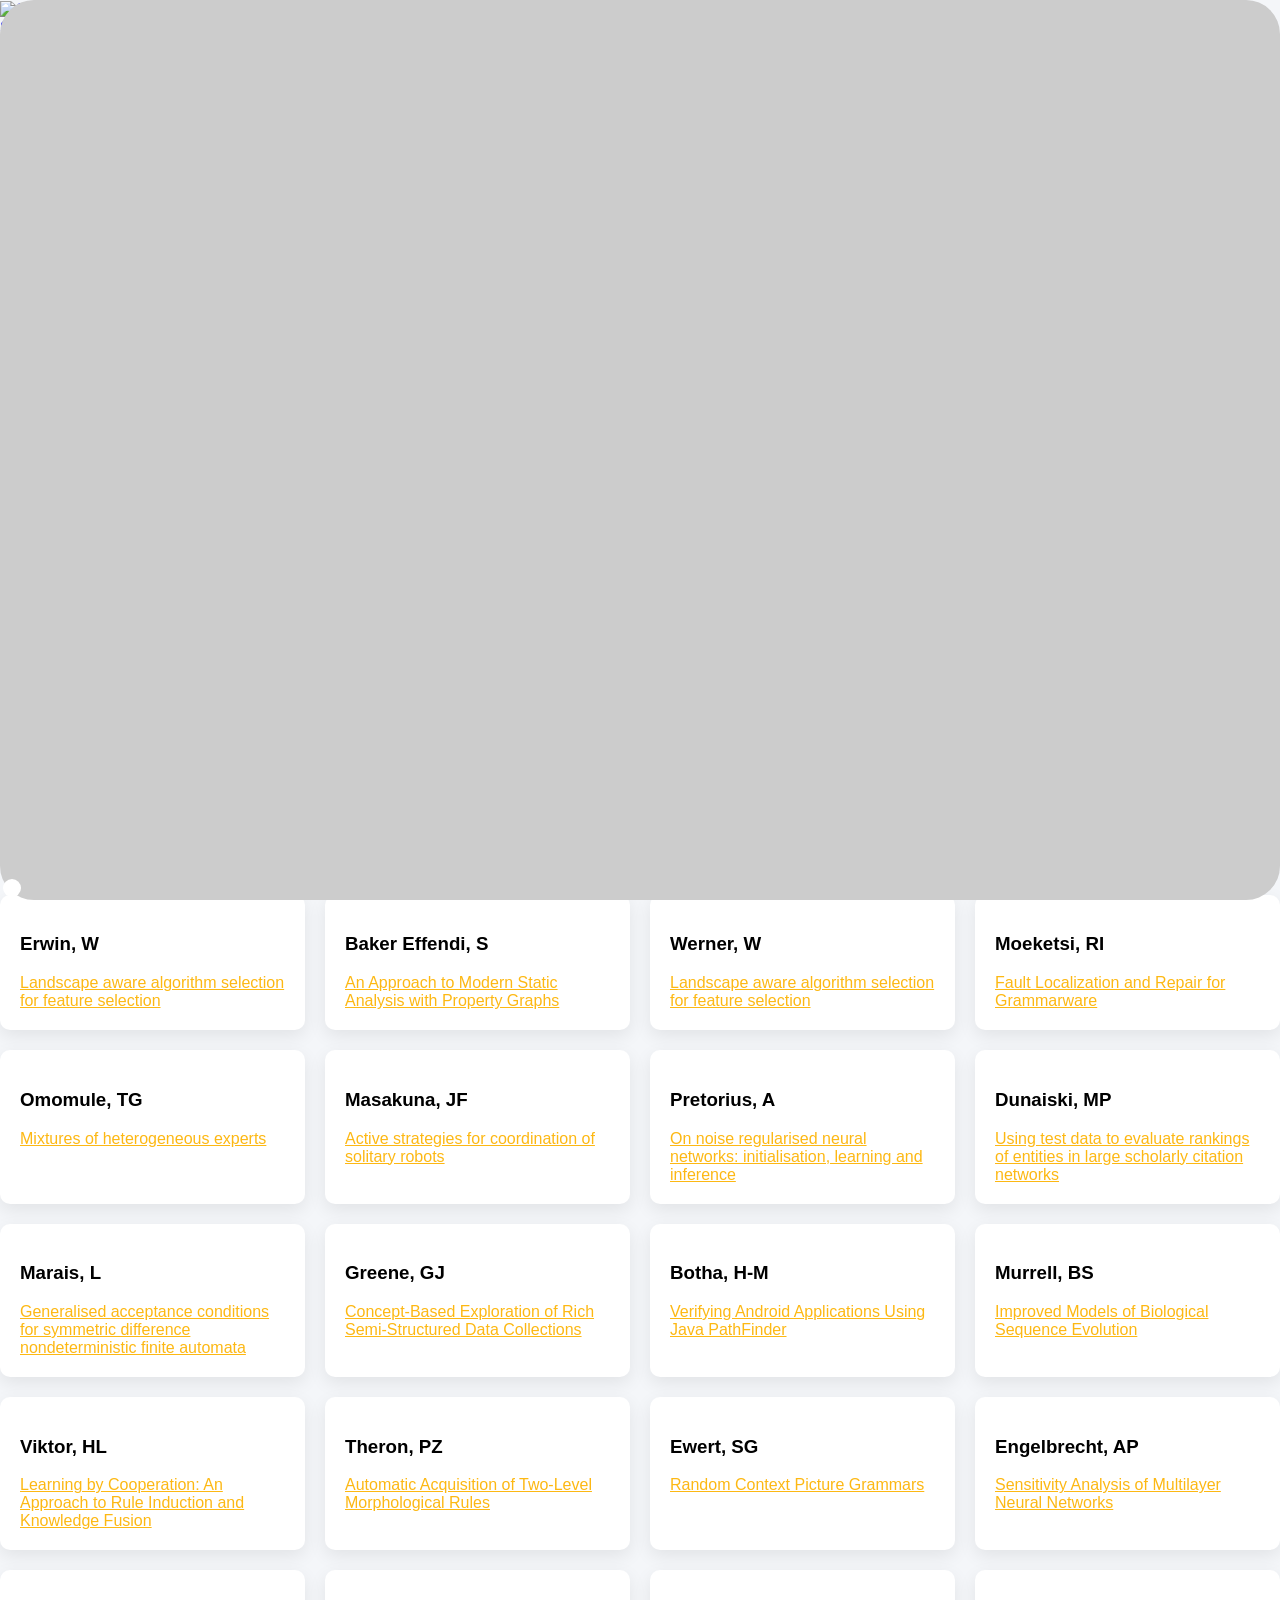
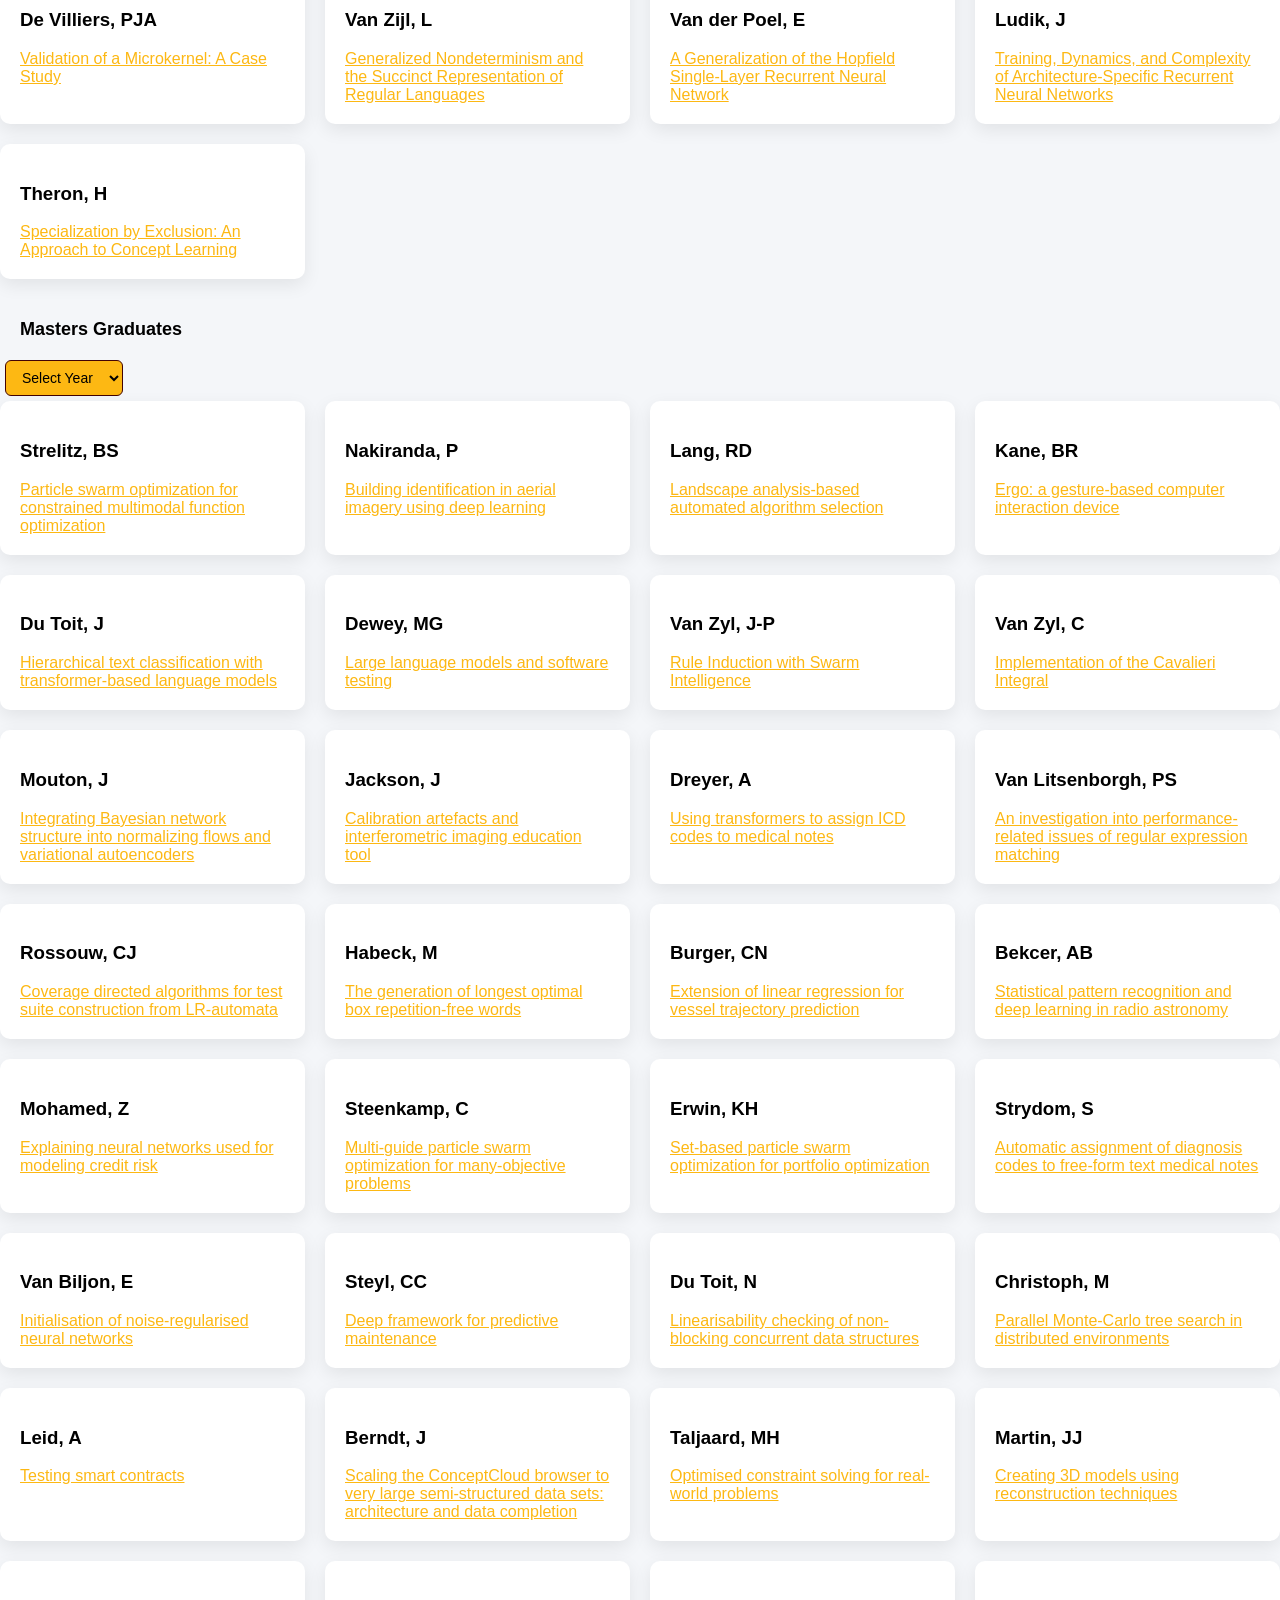
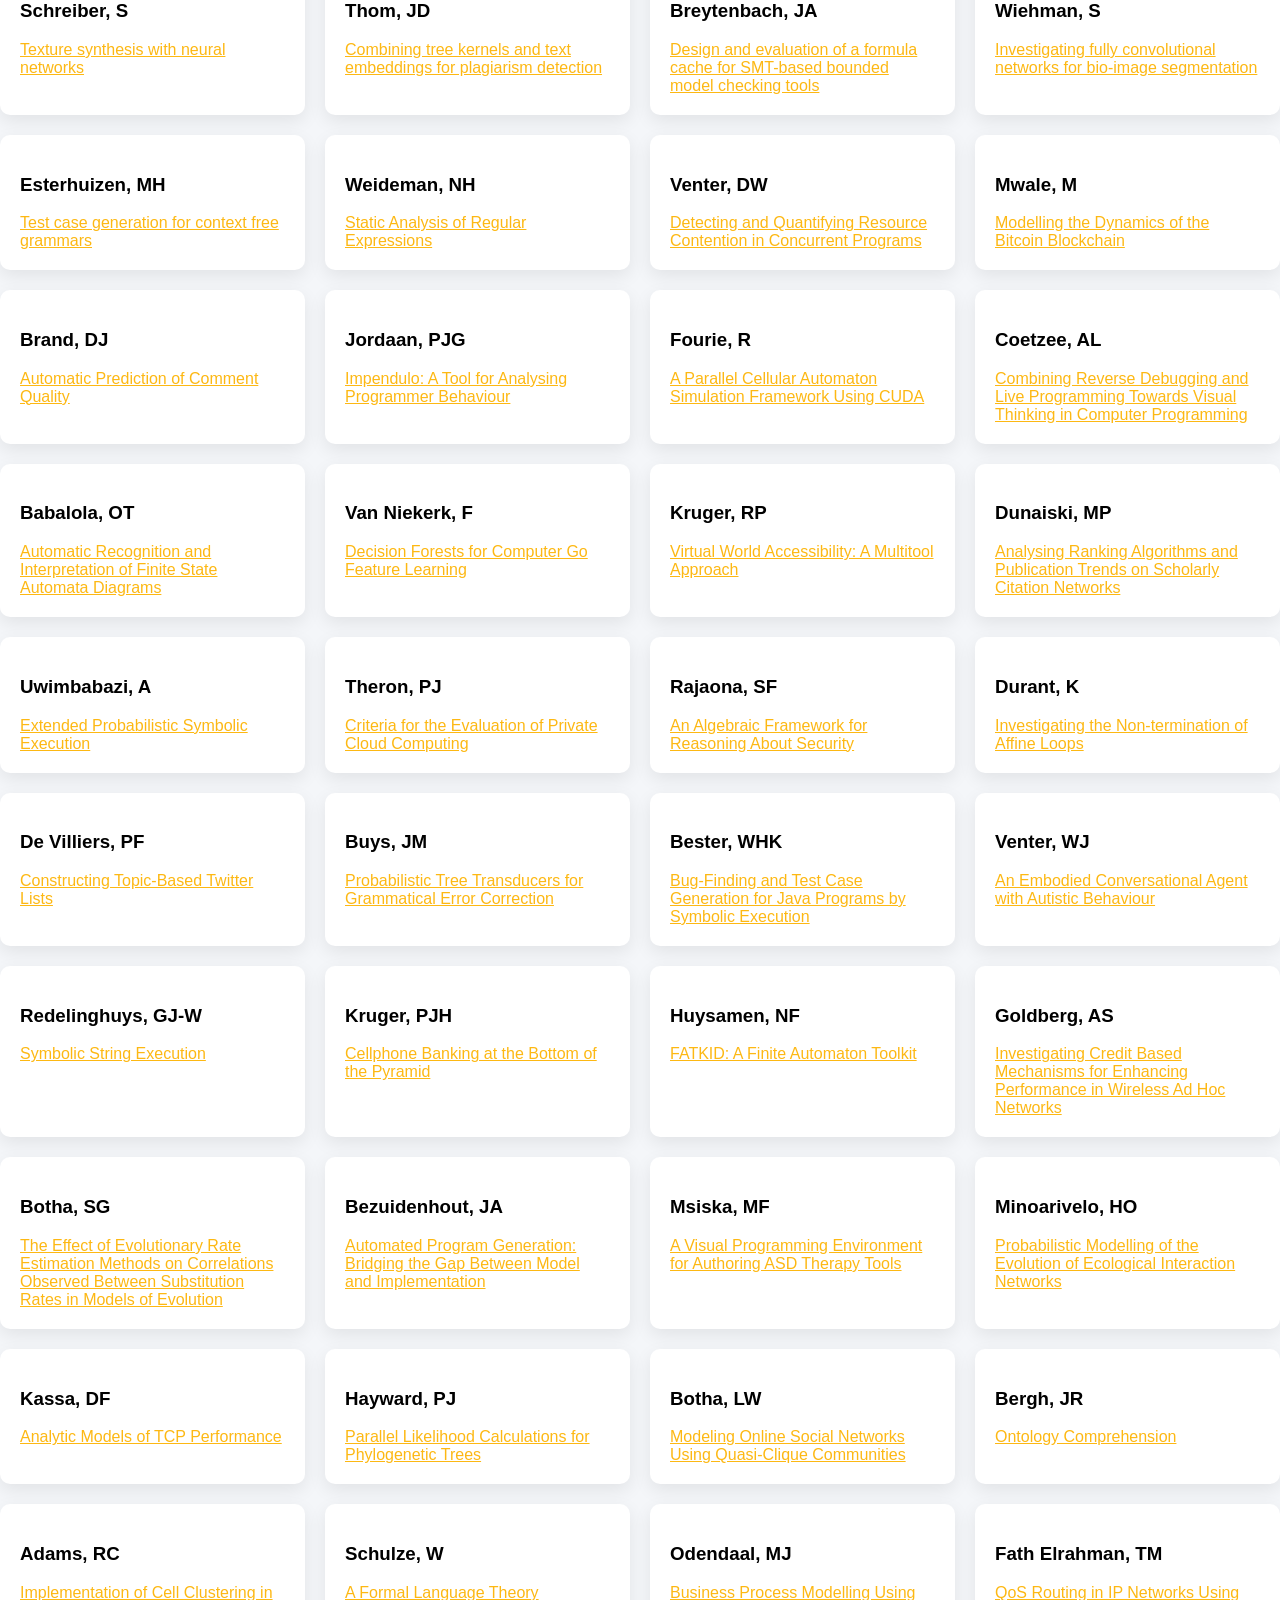
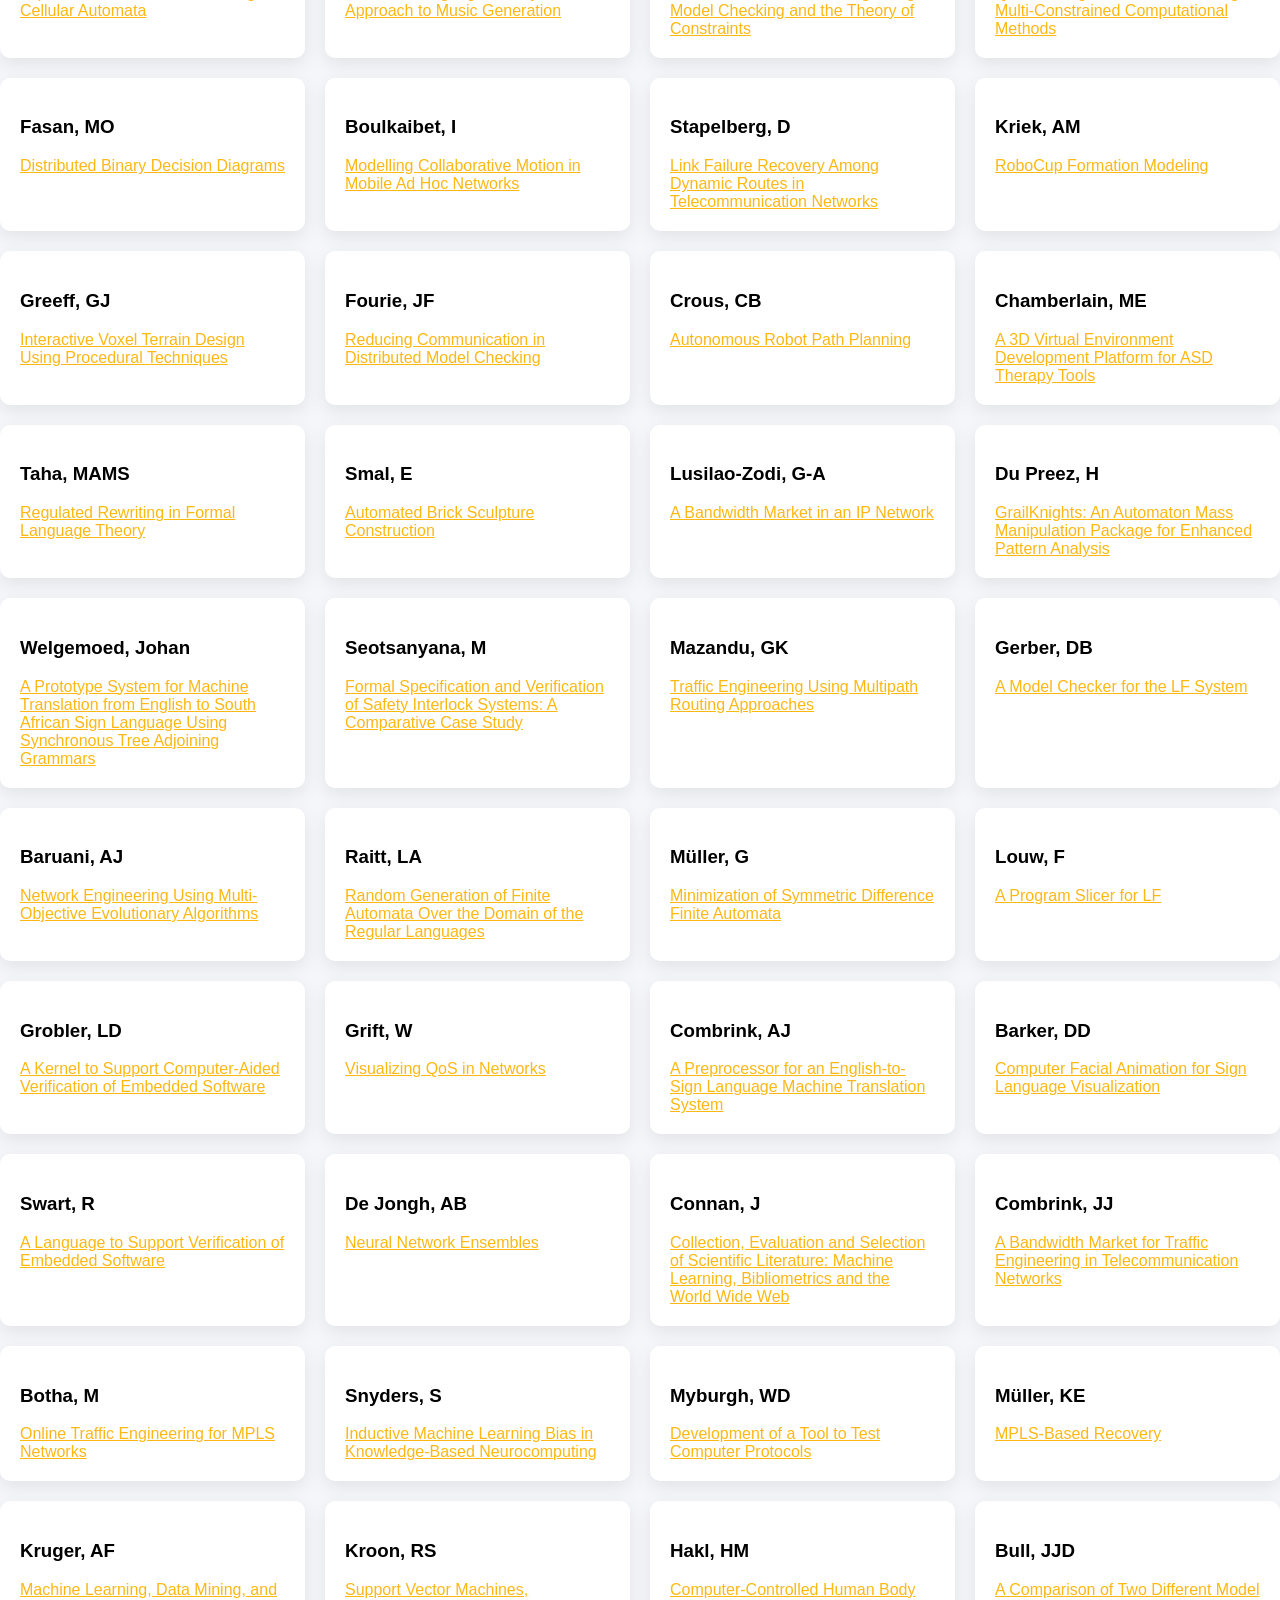
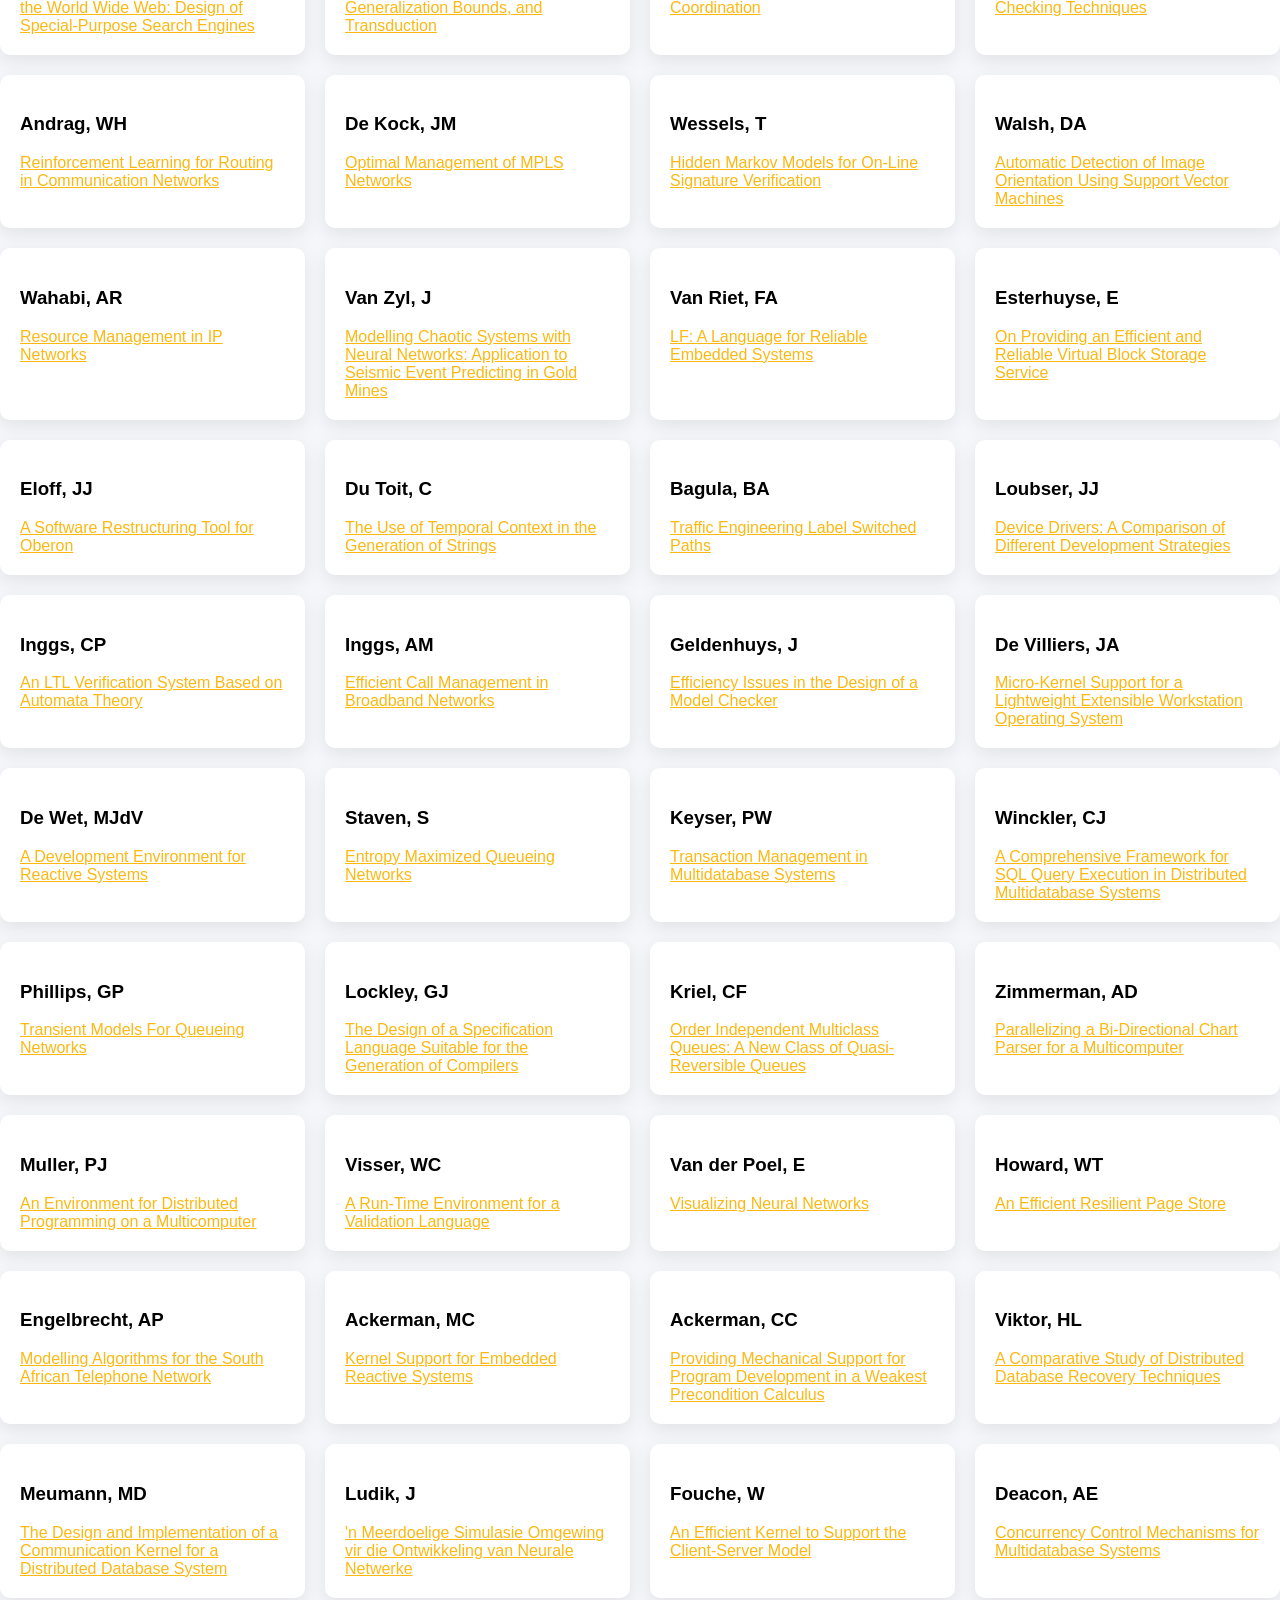
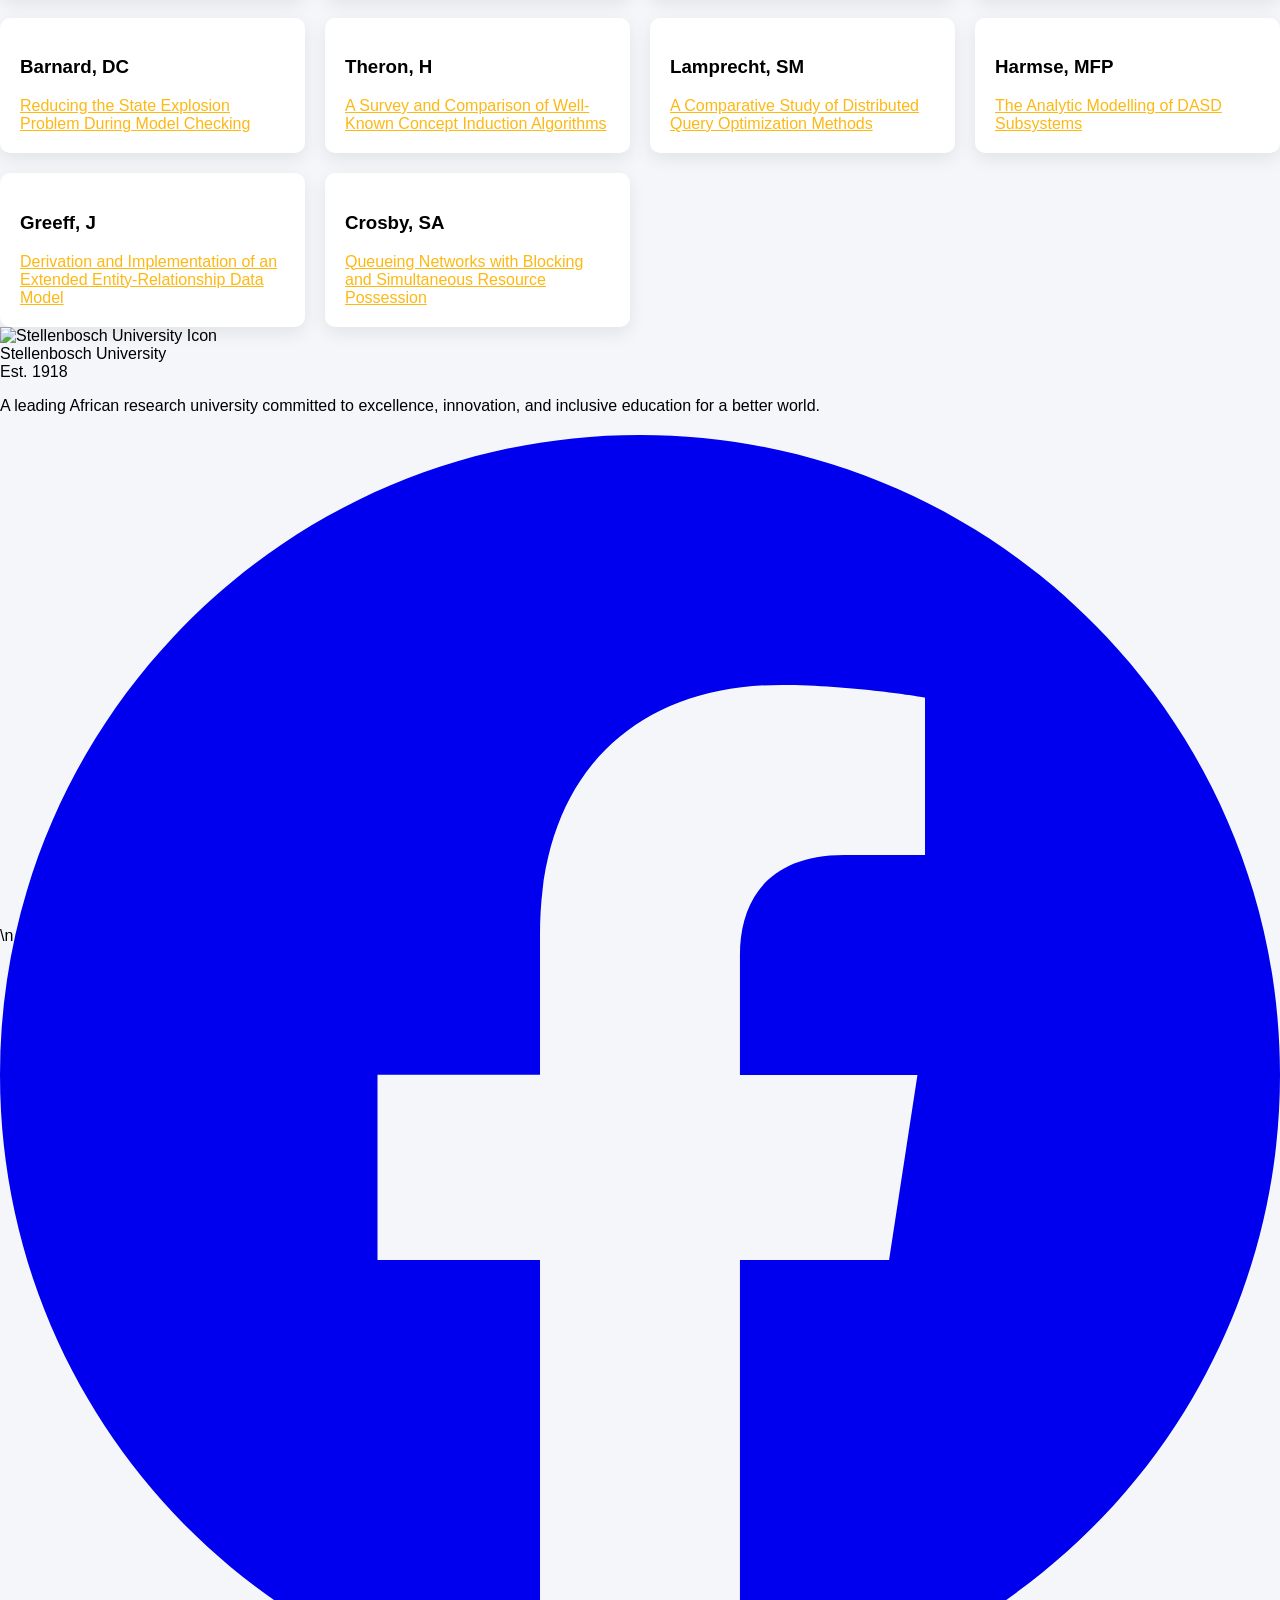
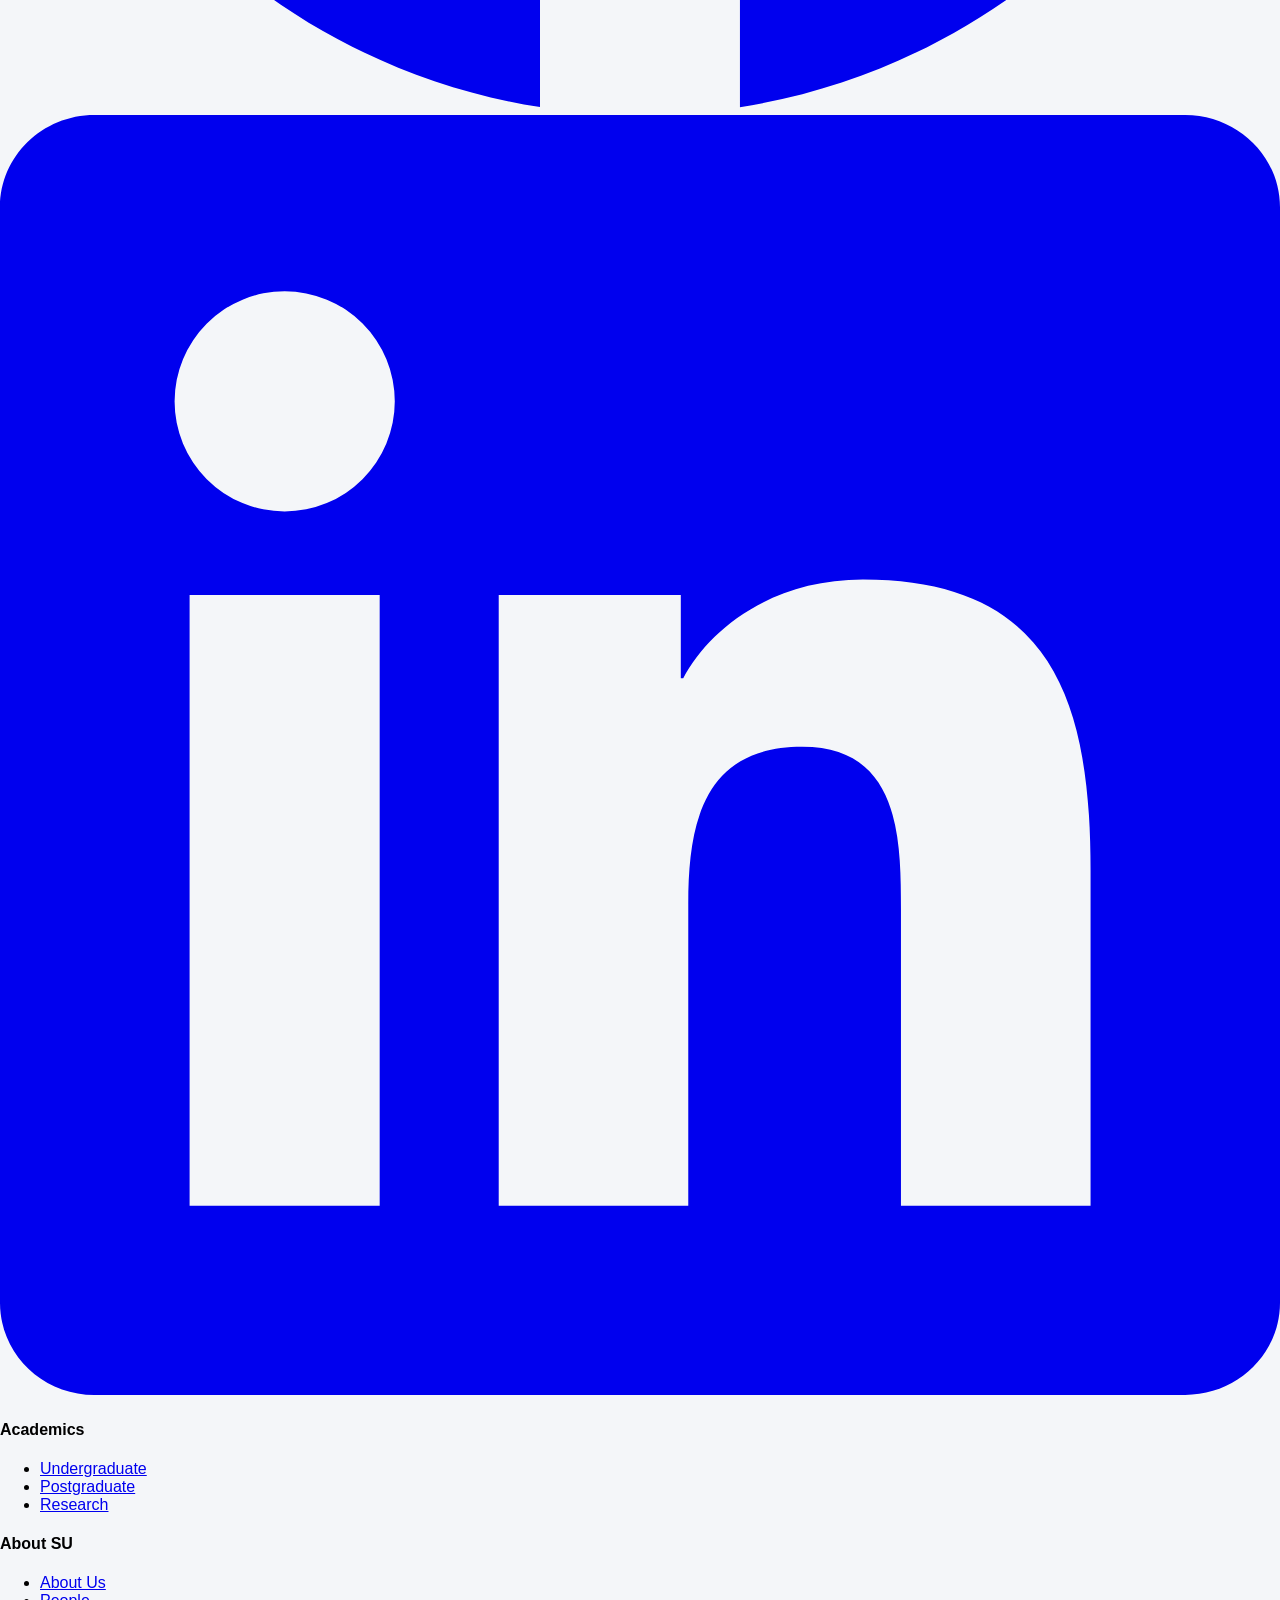
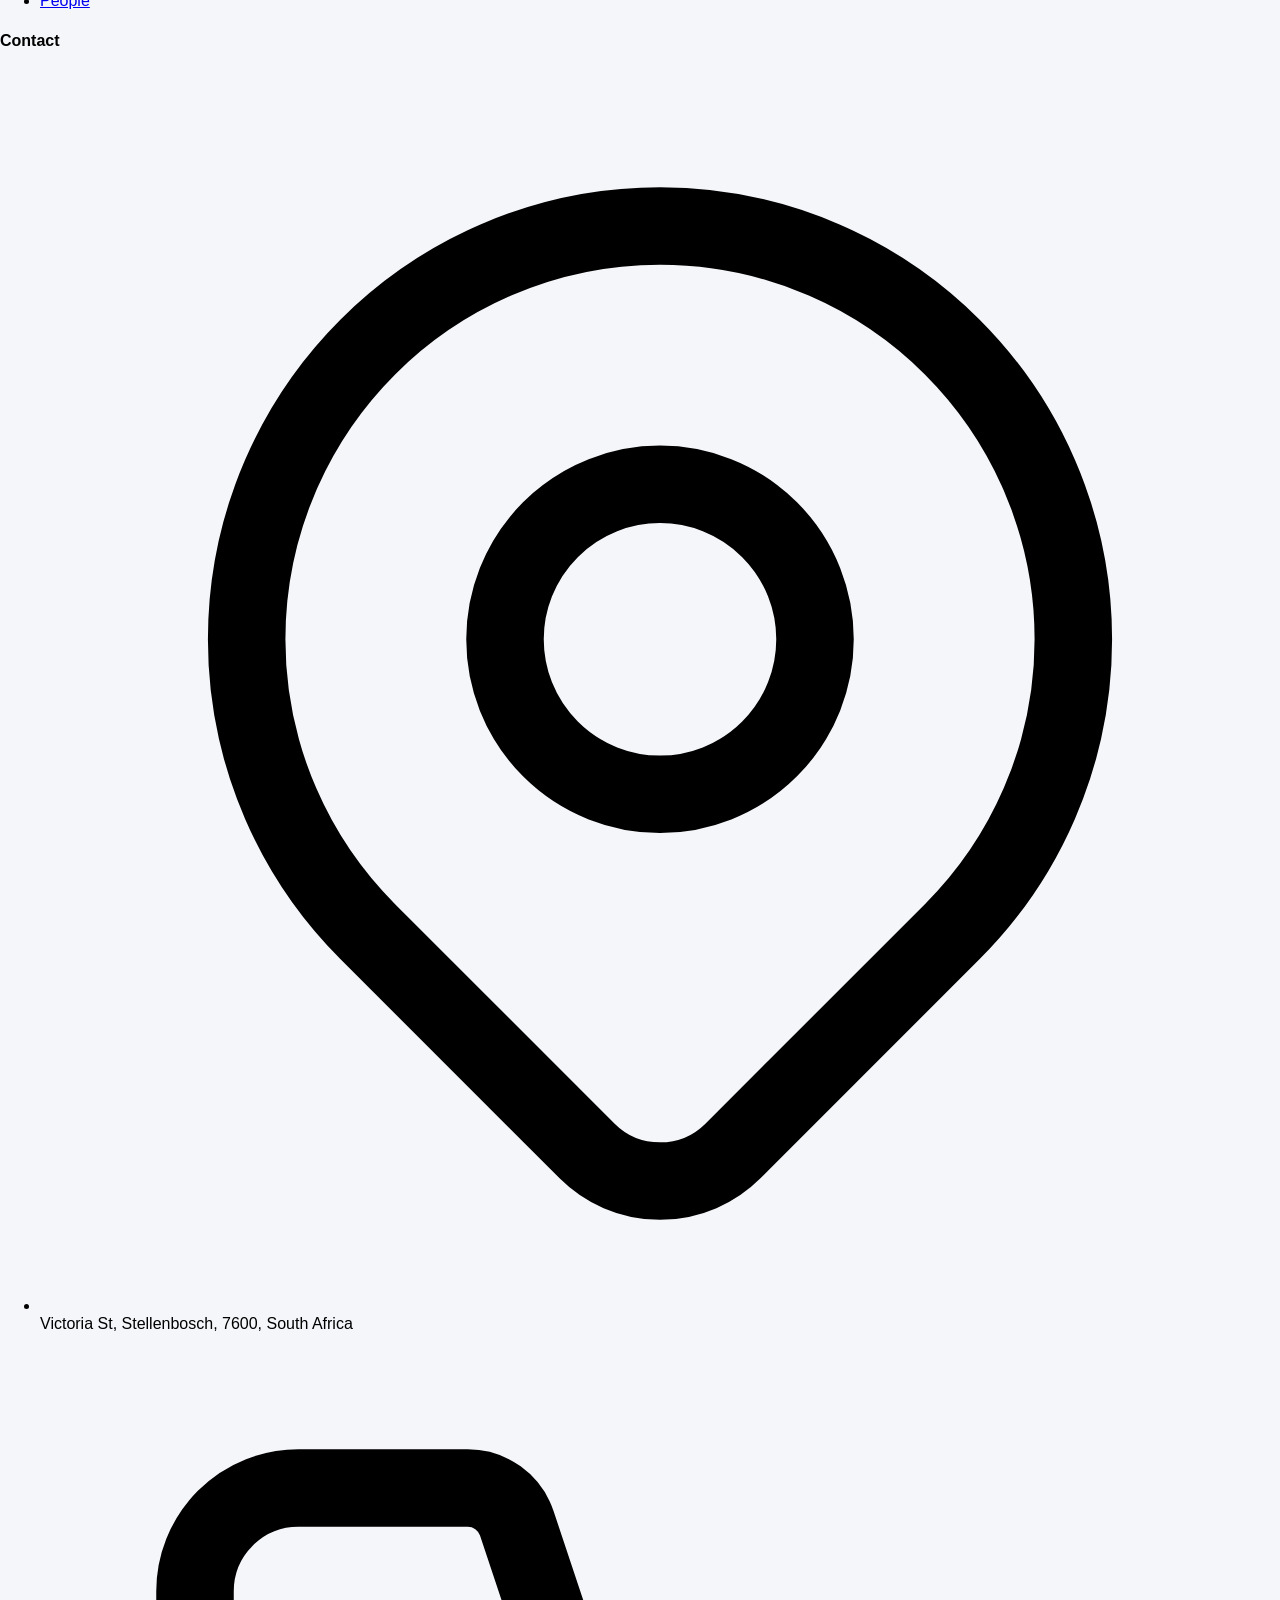
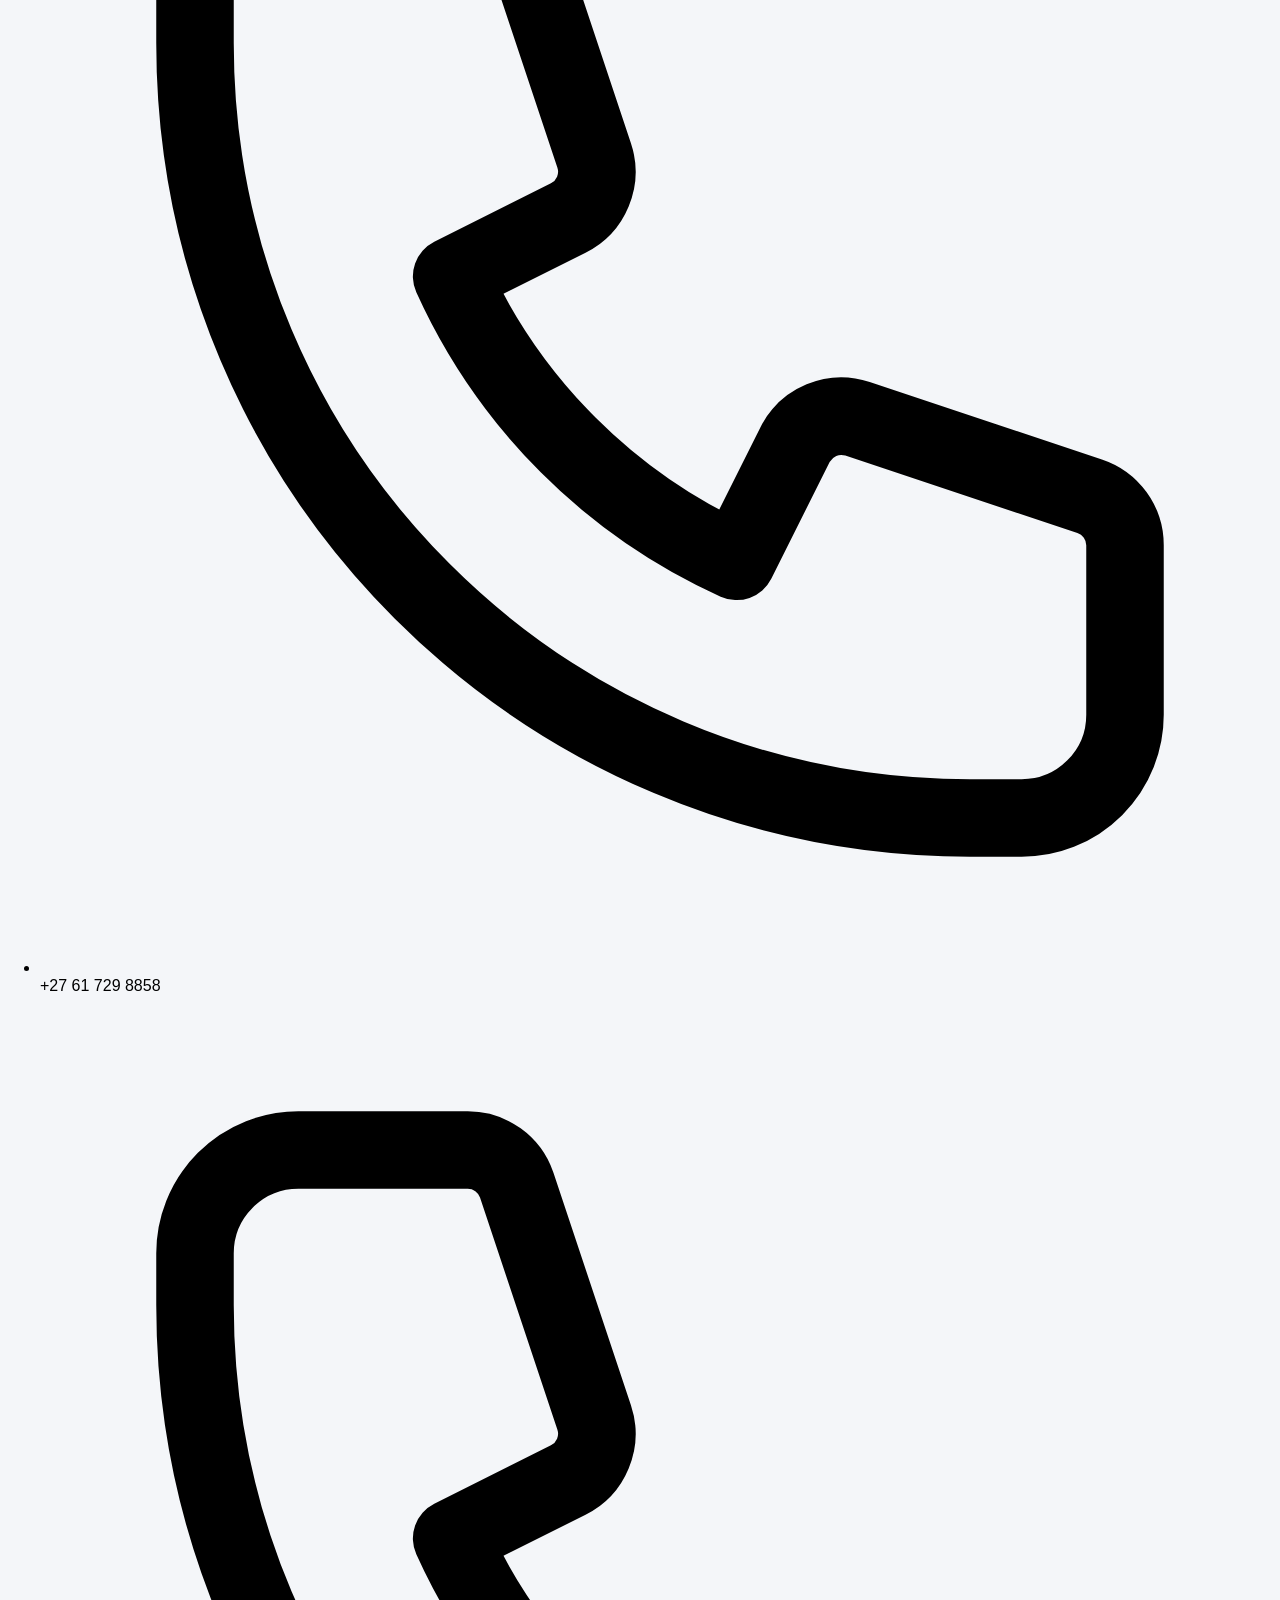
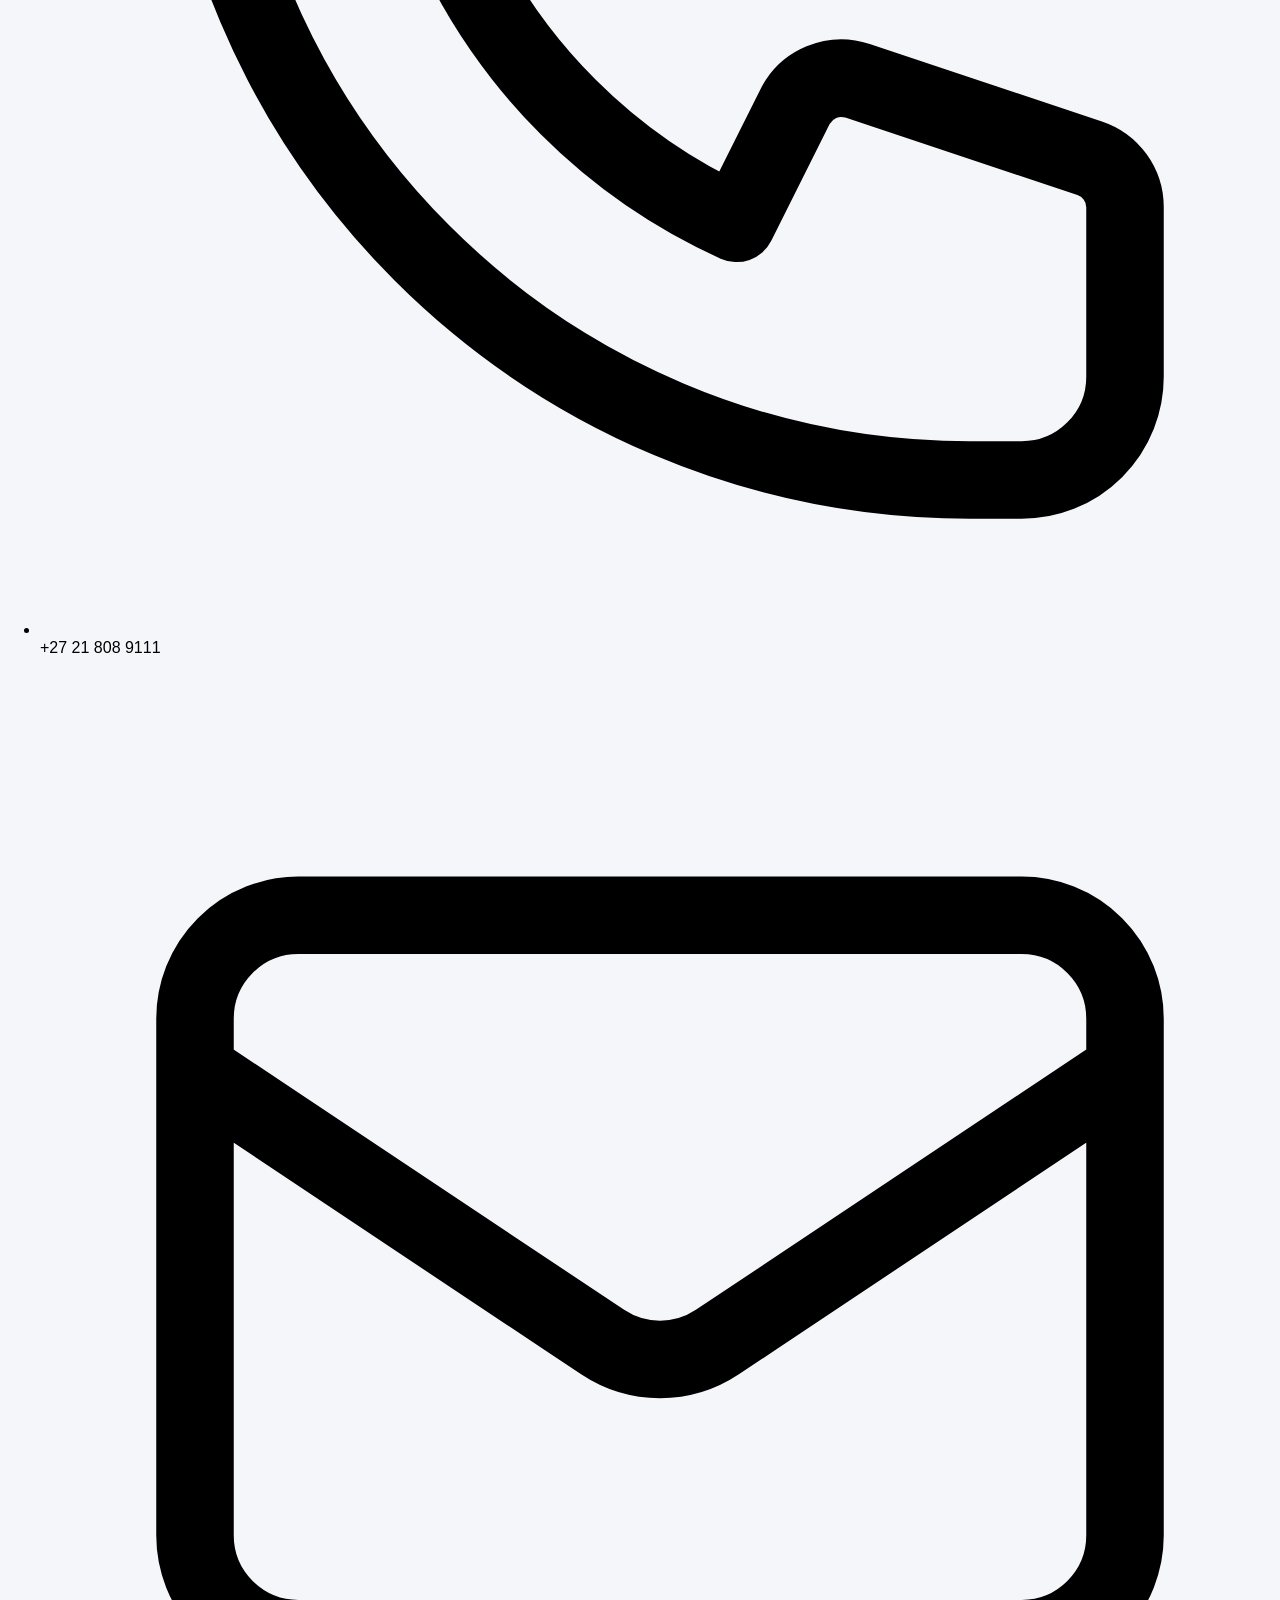
==== alumni-page.html @ e9745b9f "final" ====
<!doctype html>
<html lang="en" style="height: auto; min-height: 100%">
  <head>
    <meta charset="UTF-8" />
    <meta name="viewport" content="width=device-width, initial-scale=1.0" />
    <title>SU - Stellenbosch University Homepage</title>
    <link
      rel="icon"
      type="image/png"
      href="https://www.google.com/s2/favicons?domain=su.ac.za&sz=256"
    />
    <link
      rel="apple-touch-icon"
      href="https://www.google.com/s2/favicons?domain=su.ac.za&sz=256"
    />
   
    <meta name="author" content="Zeus Chokoe, Zaid, Imtiyaaz" />
    
    <script src="https://cdn.tailwindcss.com"></script>
    <link
      id="heading-font-link"
      href="https://fonts.googleapis.com/css2?family=Raleway:wght@400;500;600;700;800&display=swap"
      rel="stylesheet"
    />
    <link
      id="body-font-link"
      href="https://fonts.googleapis.com/css2?family=Raleway:wght@400;500;600;700&display=swap"
      rel="stylesheet"
    />
    <script src="js/homepage.js"></script>
    <script src="js/global.js"></script>
    <link rel="stylesheet" href="css/global.css" />
    <link rel="stylesheet" href="css/homepage.css" />
      

  </head>

  <body>

    <!-- Sticky Header -->
    <header class="sticky top-0 z-50 bg-[#420303] shadow-custom">


      <!-- Main nav -->
      <div class="max-w-7xl mx-auto px-4 sm:px-6 lg:px-8">
        <div class="flex items-center justify-between h-16">
          <!-- Logo -->
          <a href="homepage.html" class="flex items-center gap-3 flex-shrink-0">
            <div
              class="w-10 h-10 bg-secondary-400 rounded-small flex items-center justify-center"
            >
              <img
                src="https://www.google.com/s2/favicons?domain=su.ac.za&sz=256"
                alt="Stellenbosch University Icon"
                style="width: 24px; height: 24px; vertical-align: middle"
              />
            </div>
            <div class="hidden sm:block">
              <div
                class="font-heading text-neutral-50 text-lg sm:text-xl lg:text-2xl font-semibold leading-tight"
                data-key="brandNameShort"
              >
                Stellenbosch
              </div>
              <div
                class="text-secondary-300 text-xs font-medium tracking-widest uppercase"
                data-key="brandUniversity"
              >
                University
              </div>
            </div>
          </a>

          <!-- Nav links -->
          <nav class="hidden lg:flex items-center gap-1">
            <!-- Academics dropdown -->
            <div class="dropdown relative">
              <button
                class="nav-link-hover text-neutral-200 text-sm font-medium px-3 py-2 rounded-small hover:bg-primary-800 transition-colors flex items-center gap-1"
              >
                <span data-key="navAcademics">Academics</span>
                <svg
                  class="w-3.5 h-3.5 text-neutral-400"
                  fill="none"
                  stroke="currentColor"
                  viewBox="0 0 24 24"
                >
                  <path
                    stroke-linecap="round"
                    stroke-linejoin="round"
                    stroke-width="2"
                    d="M19 9l-7 7-7-7"
                  />
                </svg>
              </button>
              <div
                class="dropdown-menu hidden absolute top-full left-0 w-52 bg-white rounded-large shadow-custom-hover border border-neutral-200 py-1 z-50"
              >
                <a
                  href="undergraduate.html"
                  class="block px-4 py-2.5 text-sm text-neutral-700 hover:bg-primary-50 hover:text-primary-700 transition-colors"
                  data-key="navUndergraduate"
                  >Undergraduate</a
                >
                <a
                  href="postgraduate.html"
                  class="block px-4 py-2.5 text-sm text-neutral-700 hover:bg-primary-50 hover:text-primary-700 transition-colors"
                  data-key="navPostgraduate"
                  >Postgraduate</a
                >
                <a
                  href="research.html"
                  class="block px-4 py-2.5 text-sm text-neutral-700 hover:bg-primary-50 hover:text-primary-700 transition-colors"
                  data-key="navResearch"
                  >Research</a
                >
              </div>
            </div>
            
              <div class="dropdown relative">
              <button
                class="nav-link-hover text-neutral-200 text-sm font-medium px-3 py-2 rounded-small hover:bg-primary-800 transition-colors flex items-center gap-1"
              >
                <span data-key="navPeople">People</span>
                <svg
                  class="w-3.5 h-3.5 text-neutral-400"
                  fill="none"
                  stroke="currentColor"
                  viewBox="0 0 24 24"
                >
                  <path
                    stroke-linecap="round"
                    stroke-linejoin="round"
                    stroke-width="2"
                    d="M19 9l-7 7-7-7"
                  />
                </svg>
              </button>
              <div
                class="dropdown-menu hidden absolute top-full left-0 w-52 bg-white rounded-large shadow-custom-hover border border-neutral-200 py-1 z-50"
              >
                <a
                  href="staff-page.html"
                  class="block px-4 py-2.5 text-sm text-neutral-700 hover:bg-primary-50 hover:text-primary-700 transition-colors"
                  data-key="navStaff"
                  >Staff</a
                >
                <a
                href="student-page.html"
                class="block px-4 py-2.5 text-sm text-neutral-700 hover:bg-primary-50 hover:text-primary-700 transition-colors"
                data-key="navStudents"
                >Students</a
              >
                <a
                  href="alumni-page.html"
                  class="block px-4 py-2.5 text-sm text-neutral-700 hover:bg-primary-50 hover:text-primary-700 transition-colors"
                  data-key="navAlumni"
                  >Alumni</a
                >
              </div>
            </div>
            <div class="dropdown relative">
              <button
                class="nav-link-hover text-neutral-200 text-sm font-medium px-3 py-2 rounded-small hover:bg-primary-800 transition-colors flex items-center gap-1"
              >
                <span data-key="navLinks">Links</span>
                <svg
                  class="w-3.5 h-3.5 text-neutral-400"
                  fill="none"
                  stroke="currentColor"
                  viewBox="0 0 24 24"
                >
                  <path
                    stroke-linecap="round"
                    stroke-linejoin="round"
                    stroke-width="2"
                    d="M19 9l-7 7-7-7"
                  />
                </svg>
              </button>
              <div
                class="dropdown-menu hidden absolute top-full left-0 w-52 bg-white rounded-large shadow-custom-hover border border-neutral-200 py-1 z-50"
              >
                <a
                  href="https://www.su.ac.za/en"
                  class="block px-4 py-2.5 text-sm text-neutral-700 hover:bg-primary-50 hover:text-primary-700 transition-colors"
                  data-key="navStellenboschUniversity"
                  >Stellenbosch University</a
                >
                <a
                  href="https://www.su.ac.za/en/faculties/science"
                  class="block px-4 py-2.5 text-sm text-neutral-700 hover:bg-primary-50 hover:text-primary-700 transition-colors"
                  data-key="navScienceFaculty"
                  >Science Faculty</a
                >
                <a
                href="https://www.su.ac.za/en/apply/pg-studies/mathematical-sciences"
                class="block px-4 py-2.5 text-sm text-neutral-700 hover:bg-primary-50 hover:text-primary-700 transition-colors"
                data-key="navMathematicalSciences"
                >Mathematical Sciences</a
              >
                <a
                href="https://www.cs.sun.ac.za/iacs/"
                class="block px-4 py-2.5 text-sm text-neutral-700 hover:bg-primary-50 hover:text-primary-700 transition-colors"
                data-key="navInstituteOfAppliedCS"
                >Institute of Applied CS</a
              >
                <a
                href="https://group.telkom.co.za/governance/management-team.html"
                class="block px-4 py-2.5 text-sm text-neutral-700 hover:bg-primary-50 hover:text-primary-700 transition-colors"
                data-key="navTelkomNSNCEO"
                >Telkom-NSN CEO</a
              >
              </div>
            </div>
            <a
              href="contact-page.html"
              class="nav-link-hover text-neutral-200 text-sm font-medium px-3 py-2 rounded-small hover:bg-primary-800 transition-colors"
              data-key="navContact"
              >Contact</a
            >
            
          </nav>

          <!-- CTA Buttons -->
           
          <div class="hidden lg:flex items-center gap-2">
            <a
              href="undergraduate.html"
              class="bg-secondary-400 hover:bg-secondary-300 text-primary-900 text-sm font-semibold px-4 py-2 rounded-small transition-colors"
              data-key="ctaApplyNow"
              >Apply Now</a
            >
            <button
              class="text-neutral-200 hover:text-neutral-50 p-2 rounded-small hover:bg-primary-800 transition-colors"
            >
              <svg
            <label class="switch">
              <input type="checkbox" id="languageToggle">
              <span class="slider round"></span>
            </label>
          
            <span data-key="labelAf">AF</span>
          </div>
          
        </div>
      </div>
    </header>

    <h2 class="section" data-key="alumniFacultyTitle">Alumni Faculty</h2>

        <div class="alumni-grid">

        <div class="alumni-card">Bagula, BA</div>
        <div class="alumni-card">Cloete, I (Prof)</div>
        <div class="alumni-card">Ackerman, C</div>
        <div class="alumni-card">de Villiers PJA (Prof)</div>
        <div class="alumni-card">de Villiers H (Dr)</div>
        <div class="alumni-card">Dodds, RMcD</div>
        <div class="alumni-card">Du Toit, C</div>
        <div class="alumni-card">Eloff, J</div>
        <div class="alumni-card">Engelbrecht, JA</div>
        <div class="alumni-card">Geldenhuys, J (Prof)</div>
        <div class="alumni-card">Gouws, EH (Dr)</div>
        <div class="alumni-card">Hayter, J</div>
        <div class="alumni-card">Hoffmann, M (Dr)</div>
        <div class="alumni-card">Lezar, E</div>
        <div class="alumni-card">Ludik, J (Dr)</div>
        <div class="alumni-card">Omlin, CW (Dr)</div>
        <div class="alumni-card">Scheffler, K (Prof)</div>
        <div class="alumni-card">Uys, JB</div>
        <div class="alumni-card">Van Deventer, MH</div>
        <div class="alumni-card">Van der Walt, APJ (Prof)</div>

        </div>
    <h2 class="section-title" data-key="doctoralGraduatesTitle">Doctoral Graduates</h2>
        <div class="year-select">
            <select id="doctor-select" name="year">
            <option value="" data-key="selectYearDoctoral">Select Year</option>
            <option value="1">2025</option>
            <option value="2">2023</option>
            <option value="3">2022</option>
            <option value="4">2020</option>
            <option value="5">2019</option>
            <option value="6">2018</option>
            <option value="7">2017</option>
            <option value="8">2012</option>
            <option value="9">1999</option>
            <option value="10">1997</option>
            <option value="11">1994</option>
            </select>
        </div>
        <div class="students-container" id="doctor-students">

            <!-- 2025 -->
            <div class="student-card" data-year="1">
                <h3>Erwin, W</h3>
                <a style="color:#FDB813" href="https://cs.sun.ac.za/people/alumni/" data-key="doctoralThesisErwin">
                    Landscape aware algorithm selection for feature selection
                </a>
            </div>
        
            <div class="student-card" data-year="1">
                <h3>Baker Effendi, S</h3>
                <a style="color:#FDB813" href="https://cs.sun.ac.za/people/alumni/" data-key="doctoralThesisBakerEffendi">
                    An Approach to Modern Static Analysis with Property Graphs
                </a>
            </div>
        
            <!-- 2023 -->
            <div class="student-card" data-year="2">
                <h3>Werner, W</h3>
                <a style="color:#FDB813" href="https://scholar.sun.ac.za/handle/10019.1/128812" data-key="doctoralThesisWerner">
                    Landscape aware algorithm selection for feature selection
                </a>
            </div>
        
            <div class="student-card" data-year="2">
                <h3>Moeketsi, RI</h3>
                <a style="color:#FDB813" href="https://scholar.sun.ac.za/handle/10019.1/127229" data-key="doctoralThesisMoeketsi">
                    Fault Localization and Repair for Grammarware
                </a>
            </div>
        
            <!-- 2022 -->
            <div class="student-card" data-year="3">
                <h3>Omomule, TG</h3>
                <a style="color:#FDB813" href="https://scholar.sun.ac.za/handle/10019.1/125916" data-key="doctoralThesisOmomule">
                    Mixtures of heterogeneous experts
                </a>
            </div>
        
            <!-- 2020 -->
            <div class="student-card" data-year="4">
                <h3>Masakuna, JF</h3>
                <a style="color:#FDB813" href="https://scholar.sun.ac.za/handle/10019.1/109111" data-key="doctoralThesisMasakuna">
                    Active strategies for coordination of solitary robots
                </a>
            </div>
        
            <!-- 2019 -->
            <div class="student-card" data-year="5">
                <h3>Pretorius, A</h3>
                <a style="color:#FDB813" href="https://scholar.sun.ac.za/handle/10019.1/107035" data-key="doctoralThesisPretorius">
                    On noise regularised neural networks: initialisation, learning and inference
                </a>
            </div>
        
            <div class="student-card" data-year="5">
                <h3>Dunaiski, MP</h3>
                <a style="color:#FDB813" href="https://scholar.sun.ac.za/handle/10019.1/105866" data-key="doctoralThesisDunaiski">
                    Using test data to evaluate rankings of entities in large scholarly citation networks
                </a>
            </div>
        
            <!-- 2018 -->
            <div class="student-card" data-year="6">
                <h3>Marais, L</h3>
                <a style="color:#FDB813" href="https://scholar.sun.ac.za/handle/10019.1/103471" data-key="doctoralThesisMarais">
                    Generalised acceptance conditions for symmetric difference nondeterministic finite automata
                </a>
            </div>
        
            <!-- 2017 -->
            <div class="student-card" data-year="7">
                <h3>Greene, GJ</h3>
                <a style="color:#FDB813" href="https://scholar.sun.ac.za/handle/10019.1/100859" data-key="doctoralThesisGreene">
                    Concept-Based Exploration of Rich Semi-Structured Data Collections
                </a>
            </div>
        
            <div class="student-card" data-year="7">
                <h3>Botha, H-M</h3>
                <a style="color:#FDB813" href="https://scholar.sun.ac.za/handle/10019.1/102802" data-key="doctoralThesisBothaHM">
                    Verifying Android Applications Using Java PathFinder
                </a>
            </div>
        
            <!-- 2012 -->
            <div class="student-card" data-year="8">
                <h3>Murrell, BS</h3>
                <a style="color:#FDB813" href="https://scholar.sun.ac.za/handle/10019.1/71870" data-key="doctoralThesisMurrell">
                    Improved Models of Biological Sequence Evolution
                </a>
            </div>
        
            <!-- 1999 -->
            <div class="student-card" data-year="9">
                <h3>Viktor, HL</h3>
                <a style="color:#FDB813" href="https://scholar.sun.ac.za/handle/10019.1/51319" data-key="doctoralThesisViktor">
                    Learning by Cooperation: An Approach to Rule Induction and Knowledge Fusion
                </a>
            </div>
        
            <div class="student-card" data-year="9">
                <h3>Theron, PZ</h3>
                <a style="color:#FDB813" href="https://scholar.sun.ac.za/handle/10019.1/51149" data-key="doctoralThesisTheronPZ">
                    Automatic Acquisition of Two-Level Morphological Rules
                </a>
            </div>
        
            <div class="student-card" data-year="9">
                <h3>Ewert, SG</h3>
                <a style="color:#FDB813" href="https://scholar.sun.ac.za/handle/10019.1/49385" data-key="doctoralThesisEwert">
                    Random Context Picture Grammars
                </a>
            </div>
        
            <div class="student-card" data-year="9">
                <h3>Engelbrecht, AP</h3>
                <a style="color:#FDB813" href="https://scholar.sun.ac.za/handle/10019.1/51420" data-key="doctoralThesisEngelbrecht">
                    Sensitivity Analysis of Multilayer Neural Networks
                </a>
            </div>
        
            <div class="student-card" data-year="9">
                <h3>De Villiers, PJA</h3>
                <a style="color:#FDB813" href="https://scholar.sun.ac.za/handle/10019.1/51539" data-key="doctoralThesisDeVilliers">
                    Validation of a Microkernel: A Case Study
                </a>
            </div>
        
            <!-- 1997 -->
            <div class="student-card" data-year="10">
                <h3>Van Zijl, L</h3>
                <a style="color:#FDB813" href="https://scholar.sun.ac.za/handle/10019.1/55541" data-key="doctoralThesisVanZijl">
                    Generalized Nondeterminism and the Succinct Representation of Regular Languages
                </a>
            </div>
        
            <div class="student-card" data-year="10">
                <h3>Van der Poel, E</h3>
                <a style="color:#FDB813" href="https://scholar.sun.ac.za/handle/10019.1/55361" data-key="doctoralThesisVanDerPoel">
                    A Generalization of the Hopfield Single-Layer Recurrent Neural Network
                </a>
            </div>
        
            <!-- 1994 -->
            <div class="student-card" data-year="11">
                <h3>Ludik, J</h3>
                <a style="color:#FDB813" href="https://scholar.sun.ac.za/handle/10019.1/58622" data-key="doctoralThesisLudik">
                    Training, Dynamics, and Complexity of Architecture-Specific Recurrent Neural Networks
                </a>
            </div>
        
            <div class="student-card" data-year="11">
                <h3>Theron, H</h3>
                <a style="color:#FDB813" href="https://scholar.sun.ac.za/handle/10019.1/54616" data-key="doctoralThesisTheronH">
                    Specialization by Exclusion: An Approach to Concept Learning
                </a>
            </div>
        </div>

    <h2 class="section-title" data-key="mastersGraduatesTitle">Masters Graduates</h2>
        <div class="year-select">
            <select id="masters-select" name="year">
                <option value="" data-key="selectYearMasters">Select Year</option>
                <option value="1">2024</option>
                <option value="2">2023</option>
                <option value="3">2022</option>
                <option value="4">2021</option>
                <option value="5">2020</option>
                <option value="6">2019</option>
                <option value="7">2018</option>
                <option value="8">2017</option>
                <option value="9">2016</option>
                <option value="10">2015</option>
                <option value="11">2014</option>
                <option value="12">2013</option>
                <option value="13">2012</option>
                <option value="14">2011</option>
                <option value="15">2010</option>
                <option value="16">2009</option>
                <option value="17">2008</option>
                <option value="18">2007</option>
                <option value="19">2006</option>
                <option value="20">2005</option>
                <option value="21">2004</option>
                <option value="22">2003</option>
                <option value="23">2002</option>
                <option value="24">2001</option>
                <option value="25">2000</option>
                <option value="26">1999</option>
                <option value="27">1998</option>
                <option value="28">1996</option>
                <option value="29">1995</option>
                <option value="30">1994</option>
                <option value="31">1993</option>
                <option value="32">1992</option>
                <option value="33">1991</option>
                <option value="34">1990</option>
            </select>
        </div>

        <div class="students-container" id="masters-students">

            <!-- 2024 -->
            <div class="student-card" data-year="1">
            <h3>Strelitz, BS</h3>
            <a style="color:#FDB813" href="#" data-key="mastersStrelitzBS">
                Particle swarm optimization for constrained multimodal function optimization
            </a>
        </div>
            
        <div class="student-card" data-year="1">
            <h3>Nakiranda, P</h3>
            <a style="color:#FDB813" href="#" data-key="mastersNakirandaP">
                Building identification in aerial imagery using deep learning
            </a>
        </div>
            
        <div class="student-card" data-year="1">
            <h3>Lang, RD</h3>
            <a style="color:#FDB813" href="#" data-key="mastersLangRD">
                Landscape analysis-based automated algorithm selection
            </a>
        </div>
            
        <div class="student-card" data-year="1">
            <h3>Kane, BR</h3>
            <a style="color:#FDB813" href="#" data-key="mastersKaneBR">
                Ergo: a gesture-based computer interaction device
            </a>
        </div>
            
        <div class="student-card" data-year="1">
            <h3>Du Toit, J</h3>
            <a style="color:#FDB813" href="#" data-key="mastersDuToitJ">
                Hierarchical text classification with transformer-based language models
            </a>
        </div>
            
        <div class="student-card" data-year="1">
            <h3>Dewey, MG</h3>
            <a style="color:#FDB813" href="#" data-key="mastersDeweyMG">Large language models and software testing</a>
        </div>

        <!--2023-->
            <div class="student-card" data-year="2">
                <h3>Van Zyl, J-P</h3>
                <a style="color:#FDB813" href="#" data-key="mastersVanZylJP">Rule Induction with Swarm Intelligence</a>
            </div>
        
            <div class="student-card" data-year="2">
                <h3>Van Zyl, C</h3>
                <a style="color:#FDB813" href="#" data-key="mastersVanZylC">Implementation of the Cavalieri Integral</a>
            </div>
        
            <div class="student-card" data-year="2">
                <h3>Mouton, J</h3>
                <a style="color:#FDB813" href="#" data-key="mastersMoutonJ">Integrating Bayesian network structure into normalizing flows and variational autoencoders</a>
            </div>
        
            <div class="student-card" data-year="2">
                <h3>Jackson, J</h3>
                <a style="color:#FDB813" href="#" data-key="mastersJacksonJ">Calibration artefacts and interferometric imaging education tool</a>
            </div>
        
            <div class="student-card" data-year="2">
                <h3>Dreyer, A</h3>
                <a style="color:#FDB813" href="#" data-key="mastersDreyerA">Using transformers to assign ICD codes to medical notes</a>
            </div>
        <!--2022-->
            <div class="student-card" data-year="3">
                <h3>Van Litsenborgh, PS</h3>
                <a style="color:#FDB813" href="#" data-key="mastersVanLitsenborghPS">An investigation into performance-related issues of regular expression matching</a>
            </div>
        
            <div class="student-card" data-year="3">
                <h3>Rossouw, CJ</h3>
                <a style="color:#FDB813" href="#" data-key="mastersRossouwCJ">Coverage directed algorithms for test suite construction from LR-automata</a>
            </div>
        
            <div class="student-card" data-year="3">
                <h3>Habeck, M</h3>
                <a style="color:#FDB813" href="#" data-key="mastersHabeckM">The generation of longest optimal box repetition-free words</a>
            </div>
        
            <div class="student-card" data-year="3">
                <h3>Burger, CN</h3>
                <a style="color:#FDB813" href="#" data-key="mastersBurgerCN">Extension of linear regression for vessel trajectory prediction</a>
            </div>
        
            <div class="student-card" data-year="3">
                <h3>Bekcer, AB</h3>
                <a style="color:#FDB813" href="#" data-key="mastersBekcerAB">Statistical pattern recognition and deep learning in radio astronomy</a>
            </div>

        <!--2021-->
            <div class="student-card" data-year="4">
                <h3>Mohamed, Z</h3>
                <a style="color:#FDB813" href="#" data-key="mastersMohamedZ">Explaining neural networks used for modeling credit risk</a>
            </div>
        
            <div class="student-card" data-year="4">
                <h3>Steenkamp, C</h3>
                <a style="color:#FDB813" href="#" data-key="mastersSteenkampC">Multi-guide particle swarm optimization for many-objective problems</a>
            </div>
        
            <div class="student-card" data-year="4">
                <h3>Erwin, KH</h3>
                <a style="color:#FDB813" href="#" data-key="mastersErwinKH">Set-based particle swarm optimization for portfolio optimization</a>
            </div>
        
            <div class="student-card" data-year="4">
                <h3>Strydom, S</h3>
                <a style="color:#FDB813" href="#" data-key="mastersStrydomS">Automatic assignment of diagnosis codes to free-form text medical notes</a>
            </div>
        
            <div class="student-card" data-year="4">
                <h3>Van Biljon, E</h3>
                <a style="color:#FDB813" href="#" data-key="mastersVanBiljonE">Initialisation of noise-regularised neural networks</a>
            </div>
        
            <div class="student-card" data-year="4">
                <h3>Steyl, CC</h3>
                <a style="color:#FDB813" href="#" data-key="mastersSteylCC">Deep framework for predictive maintenance</a>
            </div>
        
            <div class="student-card" data-year="4">
                <h3>Du Toit, N</h3>
                <a style="color:#FDB813" href="#" data-key="mastersDuToitN">Linearisability checking of non-blocking concurrent data structures</a>
            </div>

        <!--2020-->
            <div class="student-card" data-year="5">
                <h3>Christoph, M</h3>
                <a style="color:#FDB813" href="#" data-key="mastersChristophM">
                Parallel Monte-Carlo tree search in distributed environments
            </a>
        </div>
        
            <div class="student-card" data-year="5">
                <h3>Leid, A</h3>
                <a style="color:#FDB813" href="#" data-key="mastersLeidA">
                Testing smart contracts
            </a>
        </div>
        
            <div class="student-card" data-year="5">
                <h3>Berndt, J</h3>
                <a style="color:#FDB813" href="#" data-key="mastersBerndtJ">
                Scaling the ConceptCloud browser to very large semi-structured data sets: architecture and data completion
            </a>
        </div>

            <div class="student-card" data-year="6">
                <h3>Taljaard, MH</h3>
                <a style="color:#FDB813" href="#" data-key="mastersTaljaardMH">
                Optimised constraint solving for real-world problems
            </a>
        </div>

            <div class="student-card" data-year="7">
                <h3>Martin, JJ</h3>
                <a style="color:#FDB813" href="#" data-key="mastersMartinJJ">
                Creating 3D models using reconstruction techniques
            </a>
        </div>
        
            <div class="student-card" data-year="7">
                <h3>Schreiber, S</h3>
                <a style="color:#FDB813" href="#" data-key="mastersSchreiberS">
                Texture synthesis with neural networks
            </a>
        </div>
        
            <div class="student-card" data-year="7">
                <h3>Thom, JD</h3>
                <a style="color:#FDB813" href="#" data-key="mastersThomJD">
                Combining tree kernels and text embeddings for plagiarism detection
            </a>
        </div>
        
            <div class="student-card" data-year="7">
                <h3>Breytenbach, JA</h3>
                <a style="color:#FDB813" href="#" data-key="mastersBreytenbachJA">
                Design and evaluation of a formula cache for SMT-based bounded model checking tools
            </a>
        </div>
        
            <div class="student-card" data-year="7">
                <h3>Wiehman, S</h3>
                <a style="color:#FDB813" href="#" data-key="mastersWiehmanS">
                Investigating fully convolutional networks for bio-image segmentation
            </a>
        </div>
        
            <div class="student-card" data-year="7">
                <h3>Esterhuizen, MH</h3>
                <a style="color:#FDB813" href="#" data-key="mastersEsterhuizenMH">
                Test case generation for context free grammars
            </a>
        </div>

        <div class="student-card" data-year="8">
            <h3>Weideman, NH</h3>
            <a style="color:#FDB813" href="#" data-key="mastersWeidemanNH">
                Static Analysis of Regular Expressions
            </a>
        </div>

        <div class="student-card" data-year="9">
            <h3>Venter, DW</h3>
            <a style="color:#FDB813" href="#" data-key="mastersVenterDW">
                Detecting and Quantifying Resource Contention in Concurrent Programs
            </a>
        </div>
        
        <div class="student-card" data-year="9">
            <h3>Mwale, M</h3>
            <a style="color:#FDB813" href="#" data-key="mastersMwaleM">
                Modelling the Dynamics of the Bitcoin Blockchain
            </a>
        </div>
        
        <div class="student-card" data-year="9">
            <h3>Brand, DJ</h3>
            <a style="color:#FDB813" href="#" data-key="mastersBrandDJ">
                Automatic Prediction of Comment Quality
            </a>
        </div>
<!--2015-->
        <div class="student-card" data-year="10">
            <h3>Jordaan, PJG</h3>
            <a style="color:#FDB813" href="#" data-key="mastersJordaanPJG">
                Impendulo: A Tool for Analysing Programmer Behaviour
            </a>
        </div>

        <div class="student-card" data-year="10">
            <h3>Fourie, R</h3>
            <a style="color:#FDB813" href="#" data-key="mastersFourieR">
                A Parallel Cellular Automaton Simulation Framework Using CUDA
            </a>
        </div>

        <div class="student-card" data-year="10">
            <h3>Coetzee, AL</h3>
            <a style="color:#FDB813" href="#" data-key="mastersCoetzeeAL">
                Combining Reverse Debugging and Live Programming Towards Visual Thinking in Computer Programming
            </a>
        </div>

        <div class="student-card" data-year="10">
            <h3>Babalola, OT</h3>
            <a style="color:#FDB813" href="#" data-key="mastersBabalolaOT">
                Automatic Recognition and Interpretation of Finite State Automata Diagrams
            </a>
        </div>
        <!--2014-->
        <div class="student-card" data-year="11">
            <h3>Van Niekerk, F</h3>
            <a style="color:#FDB813" href="#" data-key="mastersVanNiekerkF">
                Decision Forests for Computer Go Feature Learning
            </a>
        </div>

        <div class="student-card" data-year="11">
            <h3>Kruger, RP</h3>
            <a style="color:#FDB813" href="#" data-key="mastersKrugerRP">
                Virtual World Accessibility: A Multitool Approach
            </a>
        </div>

        <div class="student-card" data-year="11">
            <h3>Dunaiski, MP</h3>
            <a style="color:#FDB813" href="#" data-key="mastersDunaiskiMP">
                Analysing Ranking Algorithms and Publication Trends on Scholarly Citation Networks
            </a>
        </div>
        <!--2013-->
        <div class="student-card" data-year="12">
            <h3>Uwimbabazi, A</h3>
            <a style="color:#FDB813" href="#" data-key="mastersUwimbabaziA">
                Extended Probabilistic Symbolic Execution
            </a>
        </div>

        <div class="student-card" data-year="12">
            <h3>Theron, PJ</h3>
            <a style="color:#FDB813" href="#" data-key="mastersTheronPJ">
                Criteria for the Evaluation of Private Cloud Computing
            </a>
        </div>

        <div class="student-card" data-year="12">
            <h3>Rajaona, SF</h3>
            <a style="color:#FDB813" href="#" data-key="mastersRajaonaSF">
                An Algebraic Framework for Reasoning About Security
            </a>
        </div>

        <div class="student-card" data-year="12">
            <h3>Durant, K</h3>
            <a style="color:#FDB813" href="#" data-key="mastersDurantK">
                Investigating the Non-termination of Affine Loops
            </a>
        </div>

        <div class="student-card" data-year="12">
            <h3>De Villiers, PF</h3>
            <a style="color:#FDB813" href="#" data-key="mastersDeVilliersPF">
                Constructing Topic-Based Twitter Lists
            </a>
        </div>

        <div class="student-card" data-year="12">
            <h3>Buys, JM</h3>
            <a style="color:#FDB813" href="#" data-key="mastersBuysJM">
                Probabilistic Tree Transducers for Grammatical Error Correction
            </a>
        </div>

        <div class="student-card" data-year="12">
            <h3>Bester, WHK</h3>
            <a style="color:#FDB813" href="#" data-key="mastersBesterWHK">
                Bug-Finding and Test Case Generation for Java Programs by Symbolic Execution
            </a>
        </div>
        <!--2012-->
        <div class="student-card" data-year="13">
            <h3>Venter, WJ</h3>
            <a style="color:#FDB813" href="#" data-key="mastersVenterWJ">
                An Embodied Conversational Agent with Autistic Behaviour
            </a>
        </div>

        <div class="student-card" data-year="13">
            <h3>Redelinghuys, GJ-W</h3>
            <a style="color:#FDB813" href="#" data-key="mastersRedelinghuysGJW">
                Symbolic String Execution
            </a>
        </div>

        <div class="student-card" data-year="13">
            <h3>Kruger, PJH</h3>
            <a style="color:#FDB813" href="#" data-key="mastersKrugerPJH">
                Cellphone Banking at the Bottom of the Pyramid
            </a>
        </div>

        <div class="student-card" data-year="13">
            <h3>Huysamen, NF</h3>
            <a style="color:#FDB813" href="#" data-key="mastersHuysamenNF">
                FATKID: A Finite Automaton Toolkit
            </a>
        </div>

        <div class="student-card" data-year="13">
            <h3>Goldberg, AS</h3>
            <a style="color:#FDB813" href="#" data-key="mastersGoldbergAS">
                Investigating Credit Based Mechanisms for Enhancing Performance in Wireless Ad Hoc Networks
            </a>
        </div>

        <div class="student-card" data-year="13">
            <h3>Botha, SG</h3>
            <a style="color:#FDB813" href="#" data-key="mastersBothaSG">
                The Effect of Evolutionary Rate Estimation Methods on Correlations Observed Between Substitution Rates in Models of Evolution
            </a>
        </div>

        <div class="student-card" data-year="13">
            <h3>Bezuidenhout, JA</h3>
            <a style="color:#FDB813" href="#" data-key="mastersBezuidenhoutJA">
                Automated Program Generation: Bridging the Gap Between Model and Implementation
            </a>
        </div>
        <!--2011-->
        <div class="student-card" data-year="14">
            <h3>Msiska, MF</h3>
            <a style="color:#FDB813" href="#" data-key="mastersMsiskaMF">
                A Visual Programming Environment for Authoring ASD Therapy Tools
            </a>
        </div>

        <div class="student-card" data-year="14">
            <h3>Minoarivelo, HO</h3>
            <a style="color:#FDB813" href="#" data-key="mastersMinoariveloHO">
                Probabilistic Modelling of the Evolution of Ecological Interaction Networks
            </a>
        </div>

        <div class="student-card" data-year="14">
            <h3>Kassa, DF</h3>
            <a style="color:#FDB813" href="#" data-key="mastersKassaDF">
                Analytic Models of TCP Performance
            </a>
        </div>

        <div class="student-card" data-year="14">
            <h3>Hayward, PJ</h3>
            <a style="color:#FDB813" href="#" data-key="mastersHaywardPJ">
                Parallel Likelihood Calculations for Phylogenetic Trees
            </a>
        </div>

        <div class="student-card" data-year="14">
            <h3>Botha, LW</h3>
            <a style="color:#FDB813" href="#" data-key="mastersBothaLW">
                Modeling Online Social Networks Using Quasi-Clique Communities
            </a>
        </div>

        <div class="student-card" data-year="14">
            <h3>Bergh, JR</h3>
            <a style="color:#FDB813" href="#" data-key="mastersBerghJR">
                Ontology Comprehension
            </a>
        </div>

        <div class="student-card" data-year="14">
            <h3>Adams, RC</h3>
            <a style="color:#FDB813" href="#" data-key="mastersAdamsRC">
                Implementation of Cell Clustering in Cellular Automata
            </a>
        </div>

        <!--2010-->
        <div class="student-card" data-year="15">
            <h3>Schulze, W</h3>
            <a style="color:#FDB813" href="#" data-key="mastersSchulzeW">
                A Formal Language Theory Approach to Music Generation
            </a>
        </div>

        <div class="student-card" data-year="15">
            <h3>Odendaal, MJ</h3>
            <a style="color:#FDB813" href="#" data-key="mastersOdendaalMJ">
                Business Process Modelling Using Model Checking and the Theory of Constraints
            </a>
        </div>

        <div class="student-card" data-year="15">
            <h3>Fath Elrahman, TM</h3>
            <a style="color:#FDB813" href="#" data-key="mastersFathElrahmanTM">
                QoS Routing in IP Networks Using Multi-Constrained Computational Methods
            </a>
        </div>

        <div class="student-card" data-year="15">
            <h3>Fasan, MO</h3>
            <a style="color:#FDB813" href="#" data-key="mastersFasanMO">
                Distributed Binary Decision Diagrams
            </a>
        </div>

        <div class="student-card" data-year="15">
            <h3>Boulkaibet, I</h3>
            <a style="color:#FDB813" href="#" data-key="mastersBoulkaibetI">
                Modelling Collaborative Motion in Mobile Ad Hoc Networks
            </a>
        </div>
        <!--2009-->
        <div class="student-card" data-year="16">
            <h3>Stapelberg, D</h3>
            <a style="color:#FDB813" href="#" data-key="mastersStapelbergD">
                Link Failure Recovery Among Dynamic Routes in Telecommunication Networks
            </a>
        </div>

        <div class="student-card" data-year="16">
            <h3>Kriek, AM</h3>
            <a style="color:#FDB813" href="#" data-key="mastersKriekAM">
                RoboCup Formation Modeling
            </a>
        </div>

        <div class="student-card" data-year="16">
            <h3>Greeff, GJ</h3>
            <a style="color:#FDB813" href="#" data-key="mastersGreeffGJ">
                Interactive Voxel Terrain Design Using Procedural Techniques
            </a>
        </div>

        <div class="student-card" data-year="16">
            <h3>Fourie, JF</h3>
            <a style="color:#FDB813" href="#" data-key="mastersFourieJF">
                Reducing Communication in Distributed Model Checking
            </a>
        </div>

        <div class="student-card" data-year="16">
            <h3>Crous, CB</h3>
            <a style="color:#FDB813" href="#" data-key="mastersCrousCB">
                Autonomous Robot Path Planning
            </a>
        </div>

        <div class="student-card" data-year="16">
            <h3>Chamberlain, ME</h3>
            <a style="color:#FDB813" href="#" data-key="mastersChamberlainME">
                A 3D Virtual Environment Development Platform for ASD Therapy Tools
            </a>
        </div>
        <!--2008-->
        <div class="student-card" data-year="17">
            <h3>Taha, MAMS</h3>
            <a style="color:#FDB813" href="#" data-key="mastersTahaMAMS">
                Regulated Rewriting in Formal Language Theory
            </a>
        </div>

        <div class="student-card" data-year="17">
            <h3>Smal, E</h3>
            <a style="color:#FDB813" href="#" data-key="mastersSmalE">
                Automated Brick Sculpture Construction
            </a>
        </div>

        <div class="student-card" data-year="17">
            <h3>Lusilao-Zodi, G-A</h3>
            <a style="color:#FDB813" href="#" data-key="mastersLusilaoZodiGA">
                A Bandwidth Market in an IP Network
            </a>
        </div>

        <div class="student-card" data-year="17">
            <h3>Du Preez, H</h3>
            <a style="color:#FDB813" href="#" data-key="mastersDuPreezH">
                GrailKnights: An Automaton Mass Manipulation Package for Enhanced Pattern Analysis
            </a>
        </div>
        <!--2007-->
        <div class="student-card" data-year="18">
            <h3>Welgemoed, Johan</h3>
            <a style="color:#FDB813" href="#" data-key="mastersWelgemoedJohan">
                A Prototype System for Machine Translation from English to South African Sign Language Using Synchronous Tree Adjoining Grammars
            </a>
        </div>

        <div class="student-card" data-year="18">
            <h3>Seotsanyana, M</h3>
            <a style="color:#FDB813" href="#" data-key="mastersSeotsanyanaM">
                Formal Specification and Verification of Safety Interlock Systems: A Comparative Case Study
            </a>
        </div>

        <div class="student-card" data-year="18">
            <h3>Mazandu, GK</h3>
            <a style="color:#FDB813" href="#" data-key="mastersMazanduGK">
                Traffic Engineering Using Multipath Routing Approaches
            </a>
        </div>

        <div class="student-card" data-year="18">
            <h3>Gerber, DB</h3>
            <a style="color:#FDB813" href="#" data-key="mastersGerberDB">
                A Model Checker for the LF System
            </a>
        </div>

        <div class="student-card" data-year="18">
            <h3>Baruani, AJ</h3>
            <a style="color:#FDB813" href="#" data-key="mastersBaruaniAJ">
                Network Engineering Using Multi-Objective Evolutionary Algorithms
            </a>
        </div>
        <!--2006-->
        <div class="student-card" data-year="19">
            <h3>Raitt, LA</h3>
            <a style="color:#FDB813" href="#" data-key="mastersRaittLA">
                Random Generation of Finite Automata Over the Domain of the Regular Languages
            </a>
        </div>

        <div class="student-card" data-year="19">
            <h3>Müller, G</h3>
            <a style="color:#FDB813" href="#" data-key="mastersMullerG">
                Minimization of Symmetric Difference Finite Automata
            </a>
        </div>

        <div class="student-card" data-year="19">
            <h3>Louw, F</h3>
            <a style="color:#FDB813" href="#" data-key="mastersLouwF">
                A Program Slicer for LF
            </a>
        </div>

        <div class="student-card" data-year="19">
            <h3>Grobler, LD</h3>
            <a style="color:#FDB813" href="#" data-key="mastersGroblerLD">
                A Kernel to Support Computer-Aided Verification of Embedded Software
            </a>
        </div>

        <div class="student-card" data-year="19">
            <h3>Grift, W</h3>
            <a style="color:#FDB813" href="#" data-key="mastersGriftW">
                Visualizing QoS in Networks
            </a>
        </div>
        <!--2005-->
        <div class="student-card" data-year="20">
            <h3>Combrink, AJ</h3>
            <a style="color:#FDB813" href="#" data-key="mastersCombrinkAJ">
                A Preprocessor for an English-to-Sign Language Machine Translation System
            </a>
        </div>

        <div class="student-card" data-year="20">
            <h3>Barker, DD</h3>
            <a style="color:#FDB813" href="#" data-key="mastersBarkerDD">
                Computer Facial Animation for Sign Language Visualization
            </a>
        </div>
        <!--2004-->
        <div class="student-card" data-year="21">
            <h3>Swart, R</h3>
            <a style="color:#FDB813" href="#" data-key="mastersSwartR">
                A Language to Support Verification of Embedded Software
            </a>
        </div>

        <div class="student-card" data-year="21">
            <h3>De Jongh, AB</h3>
            <a style="color:#FDB813" href="#" data-key="mastersDeJonghAB">
                Neural Network Ensembles
            </a>
        </div>

        <div class="student-card" data-year="21">
            <h3>Connan, J</h3>
            <a style="color:#FDB813" href="#" data-key="mastersConnanJ">
                Collection, Evaluation and Selection of Scientific Literature: Machine Learning, Bibliometrics and the World Wide Web
            </a>
        </div>

        <div class="student-card" data-year="21">
            <h3>Combrink, JJ</h3>
            <a style="color:#FDB813" href="#" data-key="mastersCombrinkJJ">
                A Bandwidth Market for Traffic Engineering in Telecommunication Networks
            </a>
        </div>

        <div class="student-card" data-year="21">
            <h3>Botha, M</h3>
            <a style="color:#FDB813" href="#" data-key="mastersBothaM">
                Online Traffic Engineering for MPLS Networks
            </a>
        </div>
        <!--2003-->
        <div class="student-card" data-year="22">
            <h3>Snyders, S</h3>
            <a style="color:#FDB813" href="#" data-key="mastersSnydersS">
                Inductive Machine Learning Bias in Knowledge-Based Neurocomputing
            </a>
        </div>

        <div class="student-card" data-year="22">
            <h3>Myburgh, WD</h3>
            <a style="color:#FDB813" href="#" data-key="mastersMyburghWD">
                Development of a Tool to Test Computer Protocols
            </a>
        </div>

        <div class="student-card" data-year="22">
            <h3>Müller, KE</h3>
            <a style="color:#FDB813" href="#" data-key="mastersMullerKE">
                MPLS-Based Recovery
            </a>
        </div>

        <div class="student-card" data-year="22">
            <h3>Kruger, AF</h3>
            <a style="color:#FDB813" href="#" data-key="mastersKrugerAF">
                Machine Learning, Data Mining, and the World Wide Web: Design of Special-Purpose Search Engines
            </a>
        </div>

        <div class="student-card" data-year="22">
            <h3>Kroon, RS</h3>
            <a style="color:#FDB813" href="#" data-key="mastersKroonRS">
                Support Vector Machines, Generalization Bounds, and Transduction
            </a>
        </div>

        <div class="student-card" data-year="22">
            <h3>Hakl, HM</h3>
            <a style="color:#FDB813" href="#" data-key="mastersHaklHM">
                Computer-Controlled Human Body Coordination
            </a>
        </div>

        <div class="student-card" data-year="22">
            <h3>Bull, JJD</h3>
            <a style="color:#FDB813" href="#" data-key="mastersBullJJD">
                A Comparison of Two Different Model Checking Techniques
            </a>
        </div>

        <div class="student-card" data-year="22">
            <h3>Andrag, WH</h3>
            <a style="color:#FDB813" href="#" data-key="mastersAndragWH">
                Reinforcement Learning for Routing in Communication Networks
            </a>
        </div>
        <!--2002-->
        <div class="student-card" data-year="23">
            <h3>De Kock, JM</h3>
            <a style="color:#FDB813" href="#" data-key="mastersDeKockJM">
                Optimal Management of MPLS Networks
            </a>
        </div>
        <!--2001-->
        <div class="student-card" data-year="24">
            <h3>Wessels, T</h3>
            <a style="color:#FDB813" href="#" data-key="mastersWesselsT">
                Hidden Markov Models for On-Line Signature Verification
            </a>
        </div>

        <div class="student-card" data-year="24">
            <h3>Walsh, DA</h3>
            <a style="color:#FDB813" href="#" data-key="mastersWalshDA">
                Automatic Detection of Image Orientation Using Support Vector Machines
            </a>
        </div>

        <div class="student-card" data-year="24">
            <h3>Wahabi, AR</h3>
            <a style="color:#FDB813" href="#" data-key="mastersWahabiAR">
                Resource Management in IP Networks
            </a>
        </div>

        <div class="student-card" data-year="24">
            <h3>Van Zyl, J</h3>
            <a style="color:#FDB813" href="#" data-key="mastersVanZylJ">
                Modelling Chaotic Systems with Neural Networks: Application to Seismic Event Predicting in Gold Mines
            </a>
        </div>

        <div class="student-card" data-year="24">
            <h3>Van Riet, FA</h3>
            <a style="color:#FDB813" href="#" data-key="mastersVanRietFA">
                LF: A Language for Reliable Embedded Systems
            </a>
        </div>

        <div class="student-card" data-year="24">
            <h3>Esterhuyse, E</h3>
            <a style="color:#FDB813" href="#" data-key="mastersEsterhuyseE">
                On Providing an Efficient and Reliable Virtual Block Storage Service
            </a>
        </div>

        <div class="student-card" data-year="24">
            <h3>Eloff, JJ</h3>
            <a style="color:#FDB813" href="#" data-key="mastersEloffJJ">
                A Software Restructuring Tool for Oberon
            </a>
        </div>

        <div class="student-card" data-year="24">
            <h3>Du Toit, C</h3>
            <a style="color:#FDB813" href="#" data-key="mastersDuToitC">
                The Use of Temporal Context in the Generation of Strings
            </a>
        </div>

        <div class="student-card" data-year="24">
            <h3>Bagula, BA</h3>
            <a style="color:#FDB813" href="#" data-key="mastersBagulaBA">
                Traffic Engineering Label Switched Paths
            </a>
        </div>
        <!--2000-->
        <div class="student-card" data-year="25">
            <h3>Loubser, JJ</h3>
            <a style="color:#FDB813" href="#" data-key="mastersLoubserJJ">
                Device Drivers: A Comparison of Different Development Strategies
            </a>
        </div>
        <!--1999-->
        <div class="student-card" data-year="26">
            <h3>Inggs, CP</h3>
            <a style="color:#FDB813" href="#" data-key="mastersInggsCP">
                An LTL Verification System Based on Automata Theory
            </a>
        </div>

        <div class="student-card" data-year="26">
            <h3>Inggs, AM</h3>
            <a style="color:#FDB813" href="#" data-key="mastersInggsAM">
                Efficient Call Management in Broadband Networks
            </a>
        </div>

        <div class="student-card" data-year="26">
            <h3>Geldenhuys, J</h3>
            <a style="color:#FDB813" href="#" data-key="mastersGeldenhuysJ">
                Efficiency Issues in the Design of a Model Checker
            </a>
        </div>

        <div class="student-card" data-year="26">
            <h3>De Villiers, JA</h3>
            <a style="color:#FDB813" href="#" data-key="mastersDeVilliersJA">
                Micro-Kernel Support for a Lightweight Extensible Workstation Operating System
            </a>
        </div>
        <!--1998-->
        <div class="student-card" data-year="27">
            <h3>De Wet, MJdV</h3>
            <a style="color:#FDB813" href="#" data-key="mastersDeWetMJdV">
                A Development Environment for Reactive Systems
            </a>
        </div>
        <!--1996-->
        <div class="student-card" data-year="29">
            <h3>Staven, S</h3>
            <a style="color:#FDB813" href="#" data-key="mastersStavenS">
                Entropy Maximized Queueing Networks
            </a>
        </div>

        <div class="student-card" data-year="29">
            <h3>Keyser, PW</h3>
            <a style="color:#FDB813" href="#" data-key="mastersKeyserPW">
                Transaction Management in Multidatabase Systems
            </a>
        </div>
        <!--1995-->
        <div class="student-card" data-year="30">
            <h3>Winckler, CJ</h3>
            <a style="color:#FDB813" href="#" data-key="mastersWincklerCJ">
                A Comprehensive Framework for SQL Query Execution in Distributed Multidatabase Systems
            </a>
        </div>

        <div class="student-card" data-year="30">
            <h3>Phillips, GP</h3>
            <a style="color:#FDB813" href="#" data-key="mastersPhillipsGP">
                Transient Models For Queueing Networks
            </a>
        </div>

        <div class="student-card" data-year="30">
            <h3>Lockley, GJ</h3>
            <a style="color:#FDB813" href="#" data-key="mastersLockleyGJ">
                The Design of a Specification Language Suitable for the Generation of Compilers
            </a>
        </div>

        <div class="student-card" data-year="30">
            <h3>Kriel, CF</h3>
            <a style="color:#FDB813" href="#" data-key="mastersKrielCF">
                Order Independent Multiclass Queues: A New Class of Quasi-Reversible Queues
            </a>
        </div>
        <!--1994-->
        <div class="student-card" data-year="31">
            <h3>Zimmerman, AD</h3>
            <a style="color:#FDB813" href="#" data-key="mastersZimmermanAD">
                Parallelizing a Bi-Directional Chart Parser for a Multicomputer
            </a>
        </div>

        <div class="student-card" data-year="31">
            <h3>Muller, PJ</h3>
            <a style="color:#FDB813" href="#" data-key="mastersMullerPJ">
                An Environment for Distributed Programming on a Multicomputer
            </a>
        </div>
        <!--1993-->
        <div class="student-card" data-year="32">
            <h3>Visser, WC</h3>
            <a style="color:#FDB813" href="#" data-key="mastersVisserWC">
                A Run-Time Environment for a Validation Language
            </a>
        </div>

        <div class="student-card" data-year="32">
            <h3>Van der Poel, E</h3>
            <a style="color:#FDB813" href="#" data-key="mastersVanderPoelE">
                Visualizing Neural Networks
            </a>
        </div>

        <div class="student-card" data-year="32">
            <h3>Howard, WT</h3>
            <a style="color:#FDB813" href="#" data-key="mastersHowardWT">
                An Efficient Resilient Page Store
            </a>
        </div>

        <div class="student-card" data-year="32">
            <h3>Engelbrecht, AP</h3>
            <a style="color:#FDB813" href="#" data-key="mastersEngelbrechtAP">
                Modelling Algorithms for the South African Telephone Network
            </a>
        </div>

        <div class="student-card" data-year="32">
            <h3>Ackerman, MC</h3>
            <a style="color:#FDB813" href="#" data-key="mastersAckermanMC">
                Kernel Support for Embedded Reactive Systems
            </a>
        </div>
        <div class="student-card" data-year="32">
            <h3>Ackerman, CC</h3>
            <a style="color:#FDB813" href="#" data-key="mastersAckermanCC">
                Providing Mechanical Support for Program Development in a Weakest Precondition Calculus
            </a>
        </div>
        <!--1992-->
        <div class="student-card" data-year="33">
            <h3>Viktor, HL</h3>
            <a style="color:#FDB813" href="#" data-key="mastersViktorHL">
                A Comparative Study of Distributed Database Recovery Techniques
            </a>
        </div>

        <div class="student-card" data-year="34">
            <h3>Meumann, MD</h3>
            <a style="color:#FDB813" href="#" data-key="mastersMeumannMD">
                The Design and Implementation of a Communication Kernel for a Distributed Database System
            </a>
        </div>

        <div class="student-card" data-year="34">
            <h3>Ludik, J</h3>
            <a style="color:#FDB813" href="#" data-key="mastersLudikJ">
                'n Meerdoelige Simulasie Omgewing vir die Ontwikkeling van Neurale Netwerke
            </a>
        </div>

        <div class="student-card" data-year="34">
            <h3>Fouche, W</h3>
            <a style="color:#FDB813" href="#" data-key="mastersFoucheW">
                An Efficient Kernel to Support the Client-Server Model
            </a>
        </div>

        <div class="student-card" data-year="34">
            <h3>Deacon, AE</h3>
            <a style="color:#FDB813" href="#" data-key="mastersDeaconAE">
                Concurrency Control Mechanisms for Multidatabase Systems
            </a>
        </div>

        <div class="student-card" data-year="34">
            <h3>Barnard, DC</h3>
            <a style="color:#FDB813" href="#" data-key="mastersBarnardDC">
                Reducing the State Explosion Problem During Model Checking
            </a>
        </div>

        <div class="student-card" data-year="35">
            <h3>Theron, H</h3>
            <a style="color:#FDB813" href="#" data-key="mastersTheronH">
                A Survey and Comparison of Well-Known Concept Induction Algorithms
            </a>
        </div>

        <div class="student-card" data-year="35">
            <h3>Lamprecht, SM</h3>
            <a style="color:#FDB813" href="#" data-key="mastersLamprechtSM">
                A Comparative Study of Distributed Query Optimization Methods
            </a>
        </div>

        <div class="student-card" data-year="35">
            <h3>Harmse, MFP</h3>
            <a style="color:#FDB813" href="#" data-key="mastersHarmseMFP">
                The Analytic Modelling of DASD Subsystems
            </a>
        </div>

        <div class="student-card" data-year="35">
            <h3>Greeff, J</h3>
            <a style="color:#FDB813" href="#" data-key="mastersGreeffJ">
                Derivation and Implementation of an Extended Entity-Relationship Data Model
            </a>
        </div>

        <div class="student-card" data-year="35">
            <h3>Crosby, SA</h3>
            <a style="color:#FDB813" href="#" data-key="mastersCrosbySA">
                Queueing Networks with Blocking and Simultaneous Resource Possession
            </a>
        </div>
        </div>


    <!-- Footer -->
<footer class="bg-neutral-900 pt-14 pb-6" style="max-height: 600px">
  <div class="max-w-7xl mx-auto px-4 sm:px-6 lg:px-8">
    <div class="grid grid-cols-1 md:grid-cols-2 lg:grid-cols-5 gap-8 mb-10">
      <!-- Brand -->
      <div class="lg:col-span-2">
        <div class="flex items-center gap-3 mb-4">
          <div
            class="w-10 h-10 bg-secondary-400 rounded-small flex items-center justify-center"
          >
            <img
              src="https://www.google.com/s2/favicons?domain=su.ac.za&sz=256"
              alt="Stellenbosch University Icon"
              style="width: 24px; height: 24px; vertical-align: middle"
            />
          </div>
          <div>
            <div
              class="font-heading text-neutral-50 text-lg sm:text-xl lg:text-2xl font-semibold leading-tight"
              data-key="footerBrandFull"
            >
              Stellenbosch University
            </div>
            <div
              class="text-secondary-400 text-xs tracking-widest uppercase"
              data-key="footerEst"
            >
              Est. 1918
            </div>
          </div>
        </div>
        <p class="text-neutral-400 text-sm leading-relaxed mb-5 max-w-xs" data-key="footerDescription">
          A leading African research university committed to excellence,
          innovation, and inclusive education for a better world.
        </p>
        <div class="flex gap-3">
          <a
            target="_blank"
            href="https://www.facebook.com/stellenboschuniversity"
            class="w-8 h-8 bg-primary-800 rounded-small flex items-center justify-center hover:bg-primary-700 transition-colors"
          >
            <svg
              class="w-4 h-4 text-neutral-300"
              fill="currentColor"
              viewBox="0 0 24 24"
            >
              <path
                d="M24 12.073c0-6.627-5.373-12-12-12s-12 5.373-12 12c0 5.99 4.388 10.954 10.125 11.854v-8.385H7.078v-3.47h3.047V9.43c0-3.007 1.792-4.669 4.533-4.669 1.312 0 2.686.235 2.686.235v2.953H15.83c-1.491 0-1.956.925-1.956 1.874v2.25h3.328l-.532 3.47h-2.796v8.385C19.612 23.027 24 18.062 24 12.073z"
              />
            </svg>
          </a>
          <a
            target="_blank"
            href="https://www.linkedin.com/school/stellenbosch-university/"
            class="w-8 h-8 bg-primary-800 rounded-small flex items-center justify-center hover:bg-primary-700 transition-colors"
          >
            <svg
              class="w-4 h-4 text-neutral-300"
              fill="currentColor"
              viewBox="0 0 24 24"
            >
              <path
                d="M20.447 20.452h-3.554v-5.569c0-1.328-.027-3.037-1.852-3.037-1.853 0-2.136 1.445-2.136 2.939v5.667H9.351V9h3.414v1.561h.046c.477-.9 1.637-1.85 3.37-1.85 3.601 0 4.267 2.37 4.267 5.455v6.286zM5.337 7.433a2.062 2.062 0 01-2.063-2.065 2.064 2.064 0 112.063 2.065zm1.782 13.019H3.555V9h3.564v11.452zM22.225 0H1.771C.792 0 0 .774 0 1.729v20.542C0 23.227.792 24 1.771 24h20.451C23.2 24 24 23.227 24 22.271V1.729C24 .774 23.2 0 22.222 0h.003z"
              />
            </svg>
          </a>
          
        </div>
      </div>

      <!-- Links -->
      <div>
        <h4
          class="font-heading text-neutral-200 text-base md:text-lg font-semibold mb-4 uppercase tracking-wide"
          data-key="footerAcademicsHeading"
        >
          Academics
        </h4>
        <ul class="space-y-2.5">
          <li>
            <a
              href="undergraduate.html"
              class="text-neutral-400 text-sm hover:text-secondary-300 transition-colors"
              data-key="footerUndergraduate"
              >Undergraduate</a
            >
          </li>
          <li>
            <a
              href="postgraduate.html"
              class="text-neutral-400 text-sm hover:text-secondary-300 transition-colors"
              data-key="footerPostgraduate"
              >Postgraduate</a
            >
          </li>
          <li>
            <a
              href="research.html"
              class="text-neutral-400 text-sm hover:text-secondary-300 transition-colors"
              data-key="footerResearch"
              >Research</a
            >
          </li>
        </ul>
      </div>
      <div>
        <h4
          class="font-heading text-neutral-200 text-base md:text-lg font-semibold mb-4 uppercase tracking-wide"
          data-key="footerAboutHeading"
        >
          About SU
        </h4>
        <ul class="space-y-2.5">
          <li>
            <a
              href="about-page.html"
              class="text-neutral-400 text-sm hover:text-secondary-300 transition-colors"
              data-key="footerAboutUs"
              >About Us</a
            >
          </li>
          <li>
            <a
              href="people.html"
              class="text-neutral-400 text-sm hover:text-secondary-300 transition-colors"
              data-key="footerPeople"
              >People</a
            >
          </li>
        </ul>
      </div>
      <div>
        <h4
          class="font-heading text-neutral-200 text-base md:text-lg font-semibold mb-4 uppercase tracking-wide"
          data-key="footerContactHeading"
        >
          Contact
        </h4>
        <ul class="space-y-2.5">
          <li class="flex items-start gap-2">
            <svg
              class="w-4 h-4 text-neutral-500 mt-0.5 flex-shrink-0"
              fill="none"
              stroke="currentColor"
              viewBox="0 0 24 24"
            >
              <path
                stroke-linecap="round"
                stroke-linejoin="round"
                stroke-width="1.5"
                d="M17.657 16.657L13.414 20.9a1.998 1.998 0 01-2.827 0l-4.244-4.243a8 8 0 1111.314 0z"
              />
              <path
                stroke-linecap="round"
                stroke-linejoin="round"
                stroke-width="1.5"
                d="M15 11a3 3 0 11-6 0 3 3 0 016 0z"
              />
            </svg>
            <span
              class="text-neutral-400 text-xs leading-relaxed"
              href="https://maps.google.com/?cid=14646205923334500851&g_mp=Cidnb29nbGUubWFwcy5wbGFjZXMudjEuUGxhY2VzLlNlYXJjaFRleHQ"
              data-key="footerAddress"
              >Victoria St, Stellenbosch, 7600, South Africa</span
            >
          </li>
          <li class="flex items-center gap-2">
            <svg
              class="w-4 h-4 text-neutral-500 flex-shrink-0"
              fill="none"
              stroke="currentColor"
              viewBox="0 0 24 24"
            >
              <path
                stroke-linecap="round"
                stroke-linejoin="round"
                stroke-width="1.5"
                d="M3 5a2 2 0 012-2h3.28a1 1 0 01.948.684l1.498 4.493a1 1 0 01-.502 1.21l-2.257 1.13a11.042 11.042 0 005.516 5.516l1.13-2.257a1 1 0 011.21-.502l4.493 1.498a1 1 0 01.684.949V19a2 2 0 01-2 2h-1C9.716 21 3 14.284 3 6V5z"
              />
            </svg>
            <span class="text-neutral-400 text-xs" data-key="footerPhone1">+27 61 729 8858</span>
          </li>
          <li class="flex items-center gap-2">
            <svg
              class="w-4 h-4 text-neutral-500 flex-shrink-0"
              fill="none"
              stroke="currentColor"
              viewBox="0 0 24 24"
            >
              <path
                stroke-linecap="round"
                stroke-linejoin="round"
                stroke-width="1.5"
                d="M3 5a2 2 0 012-2h3.28a1 1 0 01.948.684l1.498 4.493a1 1 0 01-.502 1.21l-2.257 1.13a11.042 11.042 0 005.516 5.516l1.13-2.257a1 1 0 011.21-.502l4.493 1.498a1 1 0 01.684.949V19a2 2 0 01-2 2h-1C9.716 21 3 14.284 3 6V5z"
              />
            </svg>
            <span class="text-neutral-400 text-xs" data-key="footerPhone2">+27 21 808 9111</span>
          </li>
          
          <li class="flex items-center gap-2">
            <svg
              class="w-4 h-4 text-neutral-500 flex-shrink-0"
              fill="none"
              stroke="currentColor"
              viewBox="0 0 24 24"
            >
              <path
                stroke-linecap="round"
                stroke-linejoin="round"
                stroke-width="1.5"
                d="M3 8l7.89 5.26a2 2 0 002.22 0L21 8M5 19h14a2 2 0 002-2V7a2 2 0 00-2-2H5a2 2 0 00-2 2v10a2 2 0 002 2z"
              />
            </svg>
            <a
              href="mailto:info@sun.ac.za/webmail"
              class="text-neutral-400 text-xs hover:text-secondary-300 transition-colors"
              data-key="footerEmail"
              >info@sun.ac.za</a
            >
          </li>

        </ul>
      </div>
    </div>

    <!-- Footer bottom -->
    <div
      class="border-t border-neutral-800 pt-6 flex flex-col sm:flex-row items-center justify-between gap-3"
    >
      <p class="text-neutral-500 text-xs" data-key="footerCopyright">
        © 2026 Stellenbosch University & MediaBay. All rights reserved.
      </p>
      <div class="flex gap-4">
        <a
          href="privacy-policy.html"
          class="text-neutral-500 text-xs hover:text-neutral-300 transition-colors"
          data-key="footerPrivacyPolicy"
          >Privacy Policy</a
        >
        <a
          href="terms-of-use.html"
          class="text-neutral-500 text-xs hover:text-neutral-300 transition-colors"
          data-key="footerTermsOfUse"
          >Terms of Use</a
        >
        <a
          href="accessibility.html"
          class="text-neutral-500 text-xs hover:text-neutral-300 transition-colors"
          data-key="footerAccessibility"
          >Accessibility</a
        >
      </div>
    </div>
  </div>
</footer>\n<script src="js/alumni.js"></script>
  </body>
</html>
---- css/global.css ----
/* Consolidated global styles extracted from HTML files */

:root {
  --font-heading-name: 'Playfair Display';
  --font-body-name: 'Inter';
  --font-heading: 'Playfair Display', serif;
  --font-body: 'Inter', sans-serif;
  --letter-spacing-heading: -0.25px;
  --letter-spacing-body: 0px;
  --space-base: 1rem;
  --radius-small: 4px;
  --radius-large: 8px;
  --border-width: 1px;
  --shadow-color: 10 26 54;
  --shadow-offset-x: 0px;
  --shadow-offset-y: 4px;
  --shadow-blur: 16px;
  --shadow-spread: 0px;
  --shadow-opacity: 0.12;
  --shadow-custom: 0px 4px 16px 0px rgba(10, 26, 54, 0.12);
  --shadow-custom-hover: 0px 8px 28px 0px rgba(10, 26, 54, 0.2);
}

/* Utility / Navigation */
.dropdown:hover .dropdown-menu { display: block; }
.nav-link-hover:hover { color: #fbc352; }

/* Hero & Overlays */
.hero-overlay { background: linear-gradient(135deg, rgba(10, 26, 54, 0.82) 0%, rgba(30, 58, 110, 0.65) 60%, rgba(30, 58, 110, 0.3) 100%); }
.page-hero-overlay { background: linear-gradient(135deg, rgba(10, 26, 54, 0.90) 0%, rgba(30, 58, 110, 0.75) 60%, rgba(30, 58, 110, 0.4) 100%); }

/* Cards */
.card-hover:hover { transform: translateY(-3px); box-shadow: var(--shadow-custom-hover); }
.card-hover { transition: transform 0.2s ease, box-shadow 0.2s ease; }
.research-card:hover { transform: translateY(-4px); box-shadow: var(--shadow-custom-hover); }
.research-card { transition: transform 0.25s ease, box-shadow 0.25s ease; }

/* Tags & Staff */
.theme-tag { display: inline-flex; align-items: center; gap: 4px; }
.staff-card:hover { border-color: #5a7ab8; box-shadow: var(--shadow-custom-hover); }
.staff-card { transition: border-color 0.2s ease, box-shadow 0.2s ease; }
.filter-btn.active { background-color: #1e3a6e; color: #f8f9fa; border-color: #1e3a6e; }

/* Timeline */
.timeline-line::before {
  content: '';
  position: absolute;
  left: 19px;
  top: 32px;
  bottom: 0;
  width: 2px;
  background: #e9ecef;
}

/* Tabs */
.tab-active { border-bottom: 3px solid #fab52e; color: #0a1a36; font-weight: 600; }
.tab-inactive { border-bottom: 3px solid transparent; color: #6c757d; }
.tab-inactive:hover { color: #1e3a6e; border-bottom-color: #c5d0e6; }
.prog-tab-content { display: none; }
.prog-tab-content.active { display: block; }

/* Sticky / Sidebars */
.sticky-sidebar { position: sticky; top: 80px; }

/* Supervisor / Module Cards */
.supervisor-card:hover { border-color: #5a7ab8; box-shadow: var(--shadow-custom-hover); }
.supervisor-card { transition: border-color 0.2s ease, box-shadow 0.2s ease; }
.module-tag { transition: background-color 0.15s ease; }

/* Accordion */
.accordion-content { display: none; }
.accordion-content.open { display: block; }
.accordion-icon { transition: transform 0.2s ease; }
.accordion-icon.open { transform: rotate(180deg); }

/* Small helpers */
.shadow-custom { box-shadow: var(--shadow-custom); }
.rounded-small { border-radius: var(--radius-small); }
.rounded-large { border-radius: var(--radius-large); }

/* Mobile navigation toggling */
#main-nav {
  display: none;
  flex-direction: column;
  gap: 0.5rem;
}
#main-nav.flex {
  display: flex;
}
@media (min-width: 1024px) {
  #main-nav {
    display: flex !important;
    flex-direction: row;
  }
}

/* Dropdowns: allow click-to-open via JavaScript */
.dropdown.open .dropdown-menu {
  display: block !important;
}

/* End of consolidated styles */
.switch {
  position: relative;
  display: inline-block;
  width: 46px;
  height: 24px;
}

.switch input {
  opacity: 0;
  width: 0;
  height: 0;
}

.slider {
  position: absolute;
  cursor: pointer;
  top: 0;
  left: 0;
  right: 0;
  bottom: 0;
  background-color: #ccc;
  transition: .4s;
}

.slider:before {
  position: absolute;
  content: "";
  height: 18px;
  width: 18px;
  left: 3px;
  bottom: 3px;
  background-color: white;
  transition: .4s;
}

input:checked + .slider {
  background-color: #FDB813; /* SU gold style */
}

input:checked + .slider:before {
  transform: translateX(22px);
}

.slider.round {
  border-radius: 34px;
}

.slider.round:before {
  border-radius: 50%;
}
body {
  font-family: Arial, sans-serif;
  background: #f4f6f9;
  margin: 0;
}

.section-title {
  font-size: 28px;
  font-weight: bold;
  margin: 40px 20px 20px;
}

.staff-container {
  display: grid;
  grid-template-columns: repeat(auto-fit, minmax(320px, 1fr));
  gap: 25px;
  padding: 0 20px 40px;
}

.staff-card {
  background: white;
  padding: 20px;
  border-radius: 10px;
  box-shadow: 0 6px 18px rgba(0,0,0,0.08);
  transition: transform 0.2s ease, box-shadow 0.2s ease;
}

.staff-card:hover {
  transform: translateY(-5px);
  box-shadow: 0 10px 22px rgba(0,0,0,0.12);
}

.staff-name {
  font-size: 24px;
  font-weight: bold;
  margin-bottom: 5px;
}

.staff-role {
  color: #0066cc;
  font-weight: 600;
  margin-bottom: 10px;
}

.staff-info {
  font-size: 14px;
  margin-bottom: 6px;
}

html {
  scroll-behavior: smooth;
}

/* Alumni & related page specific styles */
.alumni-grid {
  display: flex;
  flex-wrap: wrap;
  gap: 15px;
}

.alumni-card {
  flex: 1 1 250px;
  background: white;
  padding: 15px;
  border-radius: 8px;
  box-shadow: 0 3px 8px rgba(0,0,0,0.1);
  transition: 0.2s ease;
  font-weight: 500;
}

.alumni-card:hover {
  transform: translateY(-3px);
}

select {
  padding: 8px 12px;
  border-radius: 6px;
  background-color: #FDB813;
  border: 1px solid #420303;
  font-size: 14px;
  text-align: left;
}

.year-select {
    margin-left: 5px;
    margin-bottom: 5px
}

.year-content {
  display: none;
  padding: 10px 0 10px 15px;
}

.section-title {
        font-size: 18px;
  font-weight: bold;
  margin: 40px 20px 20px;
}

.section{
  font-size: 28px;
  font-weight: bold;
  margin: 40px 20px 20px;
}

.student-card {
    background: white;
  padding: 20px;
  border-radius: 10px;
  box-shadow: 0 6px 18px rgba(0,0,0,0.08);
  transition: transform 0.2s ease, box-shadow 0.2s ease;
}

.student-card:hover {
    transform: translateY(-5px);
    box-shadow: 0 10px 22px rgba(0,0,0,0.12);
}
.student-card a:hover {
    text-decoration: underline;
}
.student-name {
    font-size: 24px;
  font-weight: bold;
  margin-bottom: 5px;
}
.student-research {
    margin-top: 10px;
  font-size: 14px;
  color: #444;
}
.students-container {
  display: grid;
  grid-template-columns: repeat(auto-fill, minmax(250px, 1fr));
  gap: 20px;
}
.research-link{
    color:#5a7ab8;
}
---- css/homepage.css ----
/* page-specific overrides for homepage */
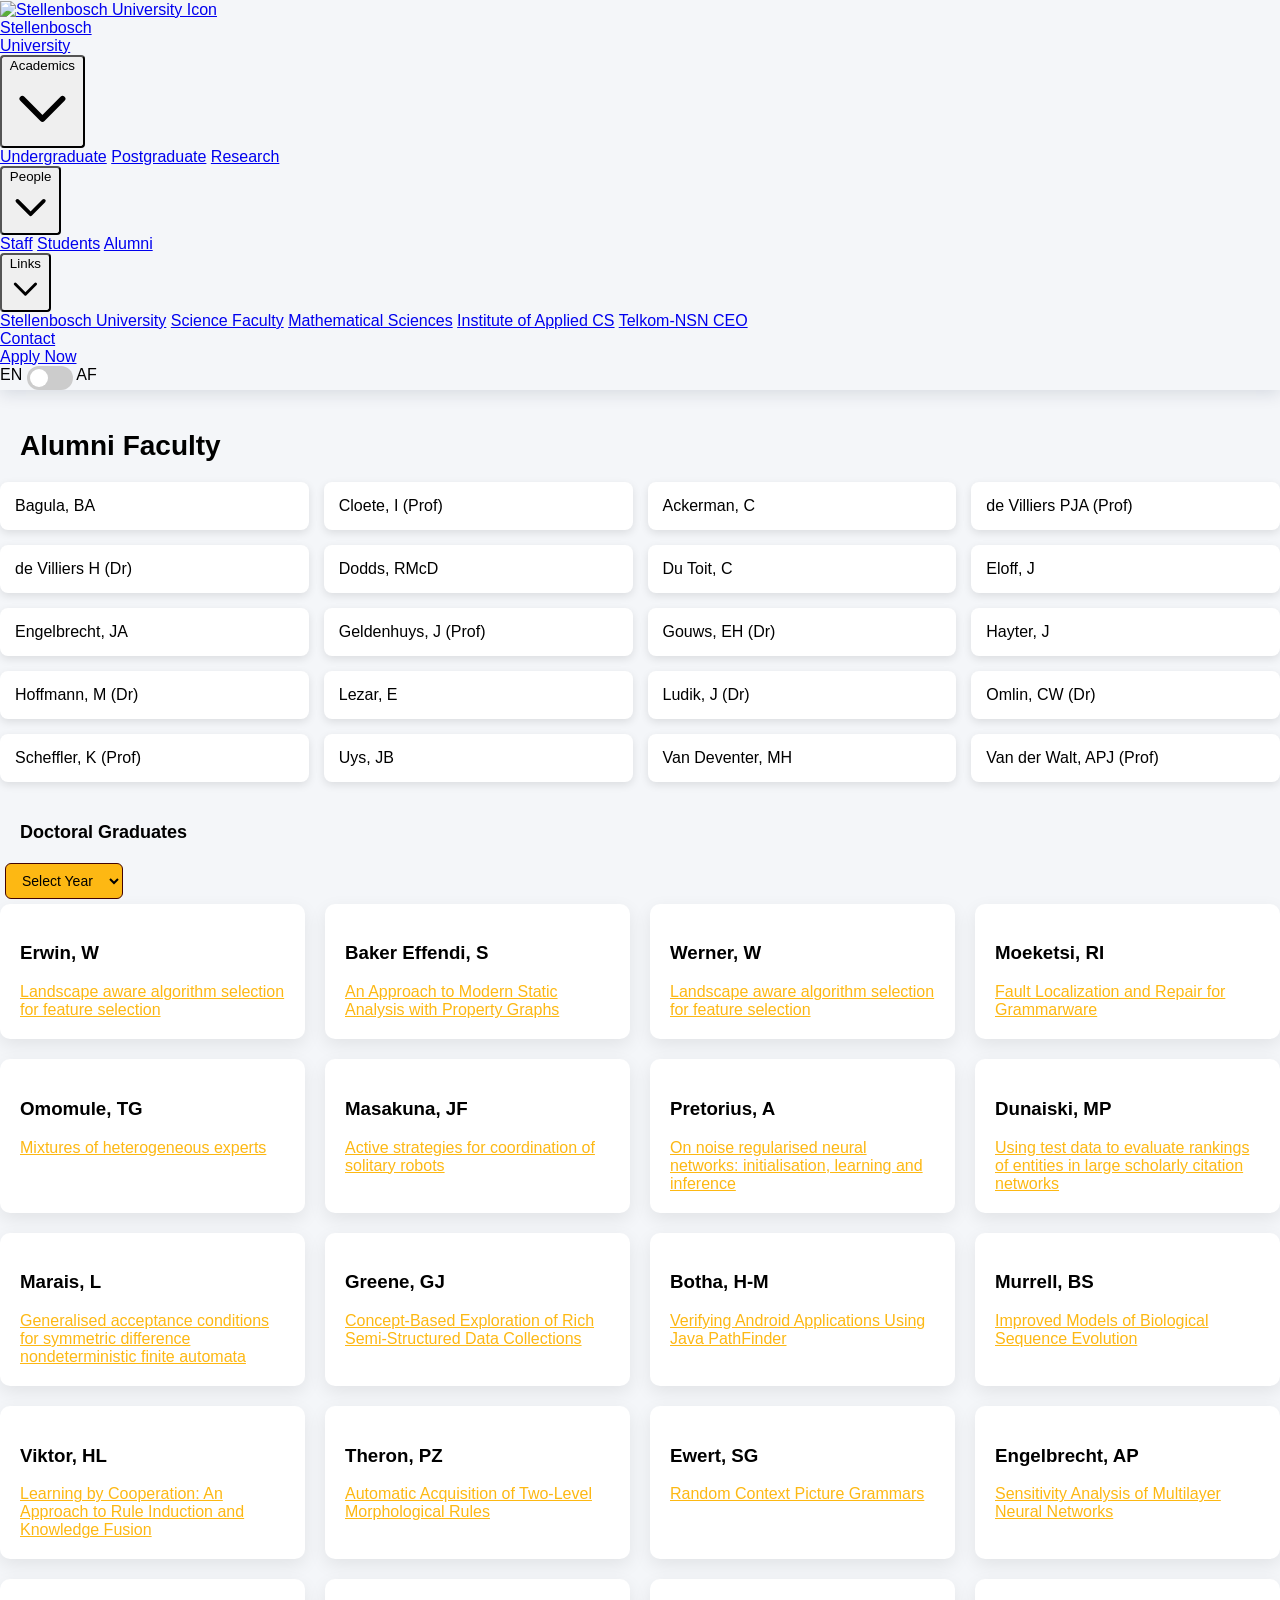
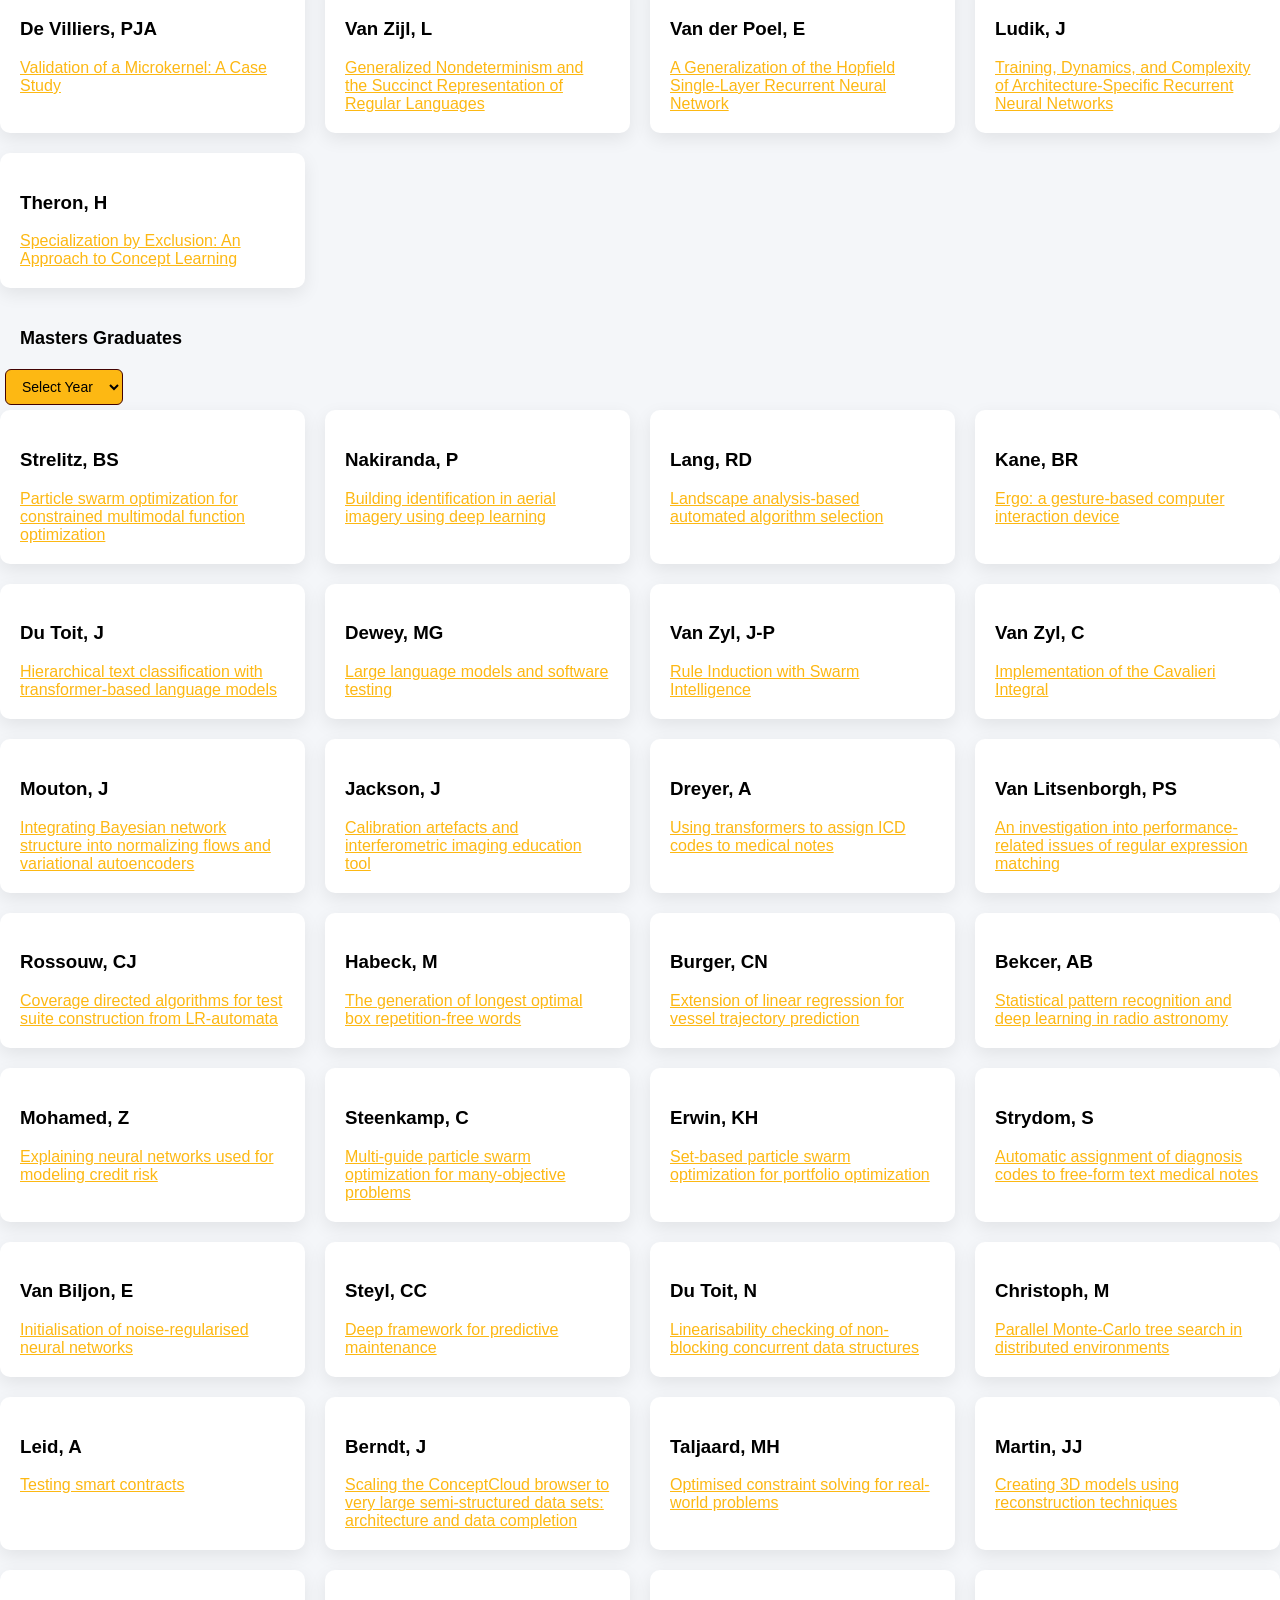
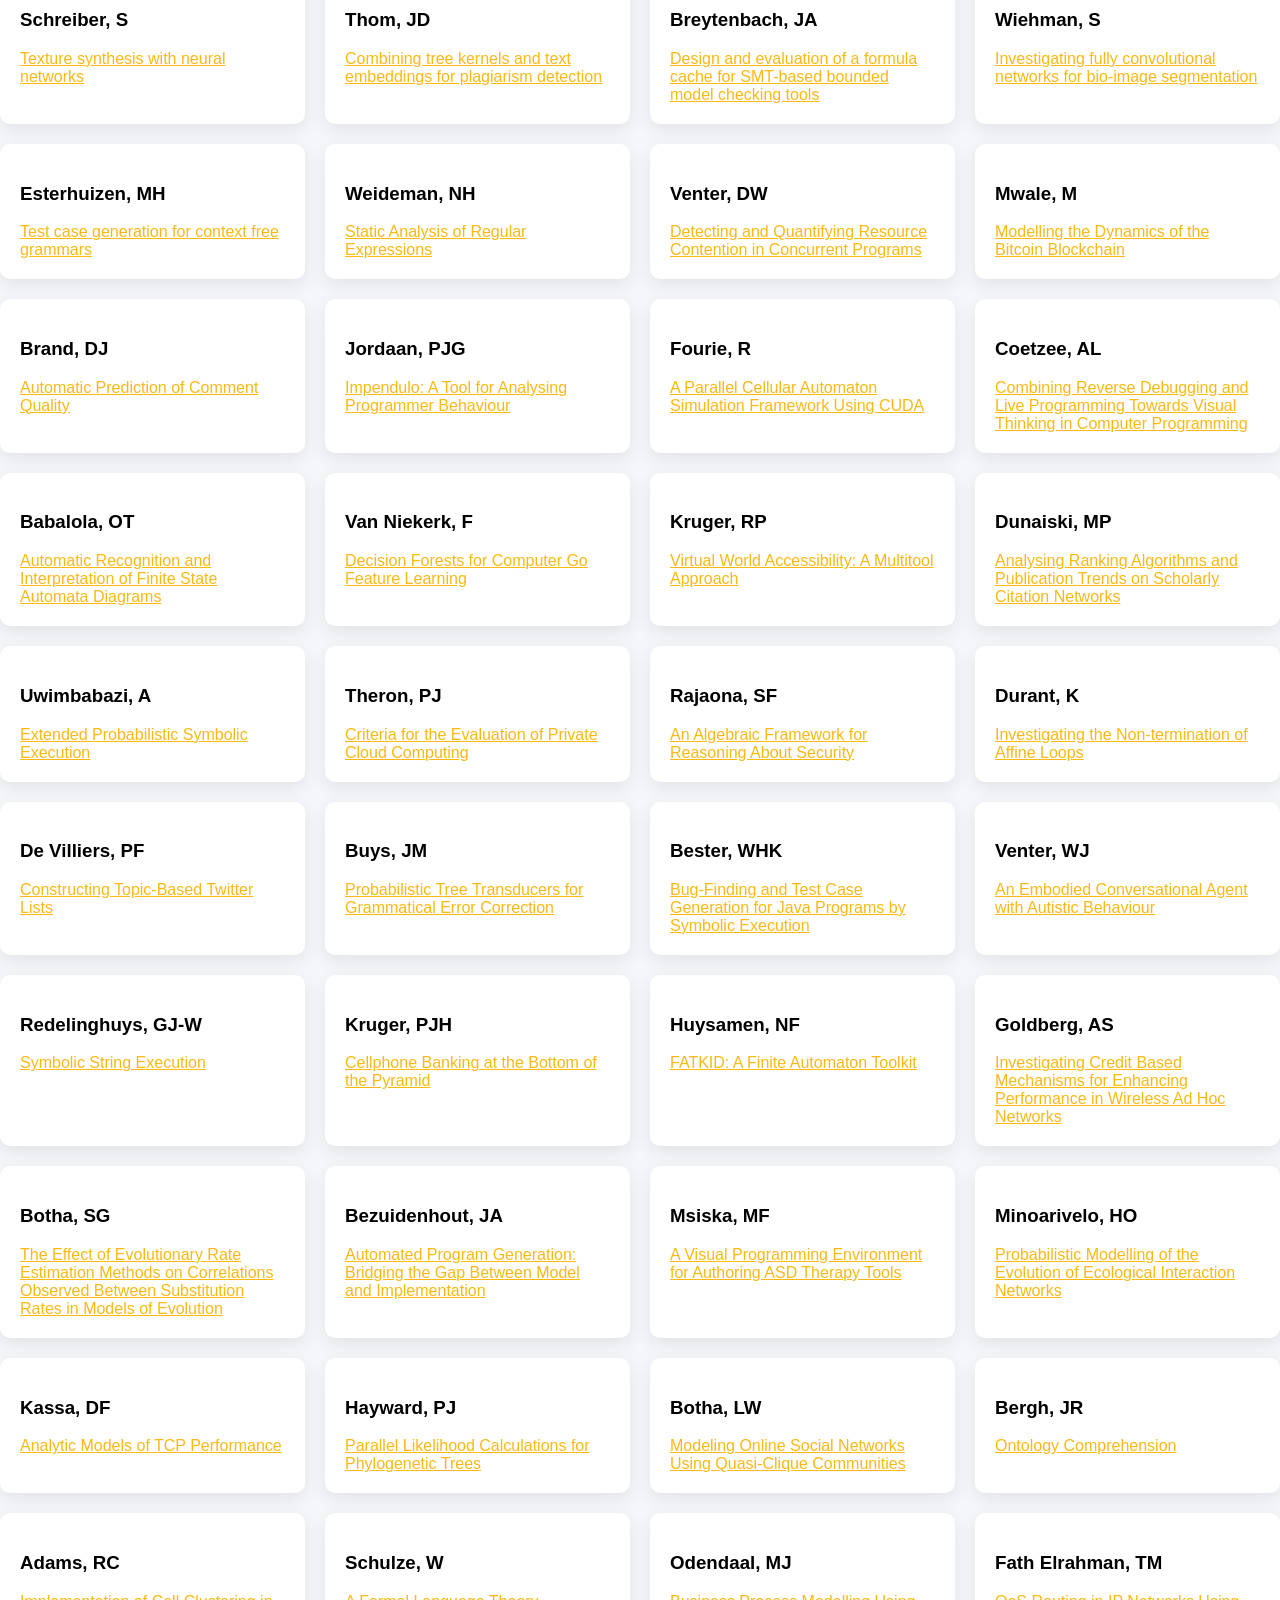
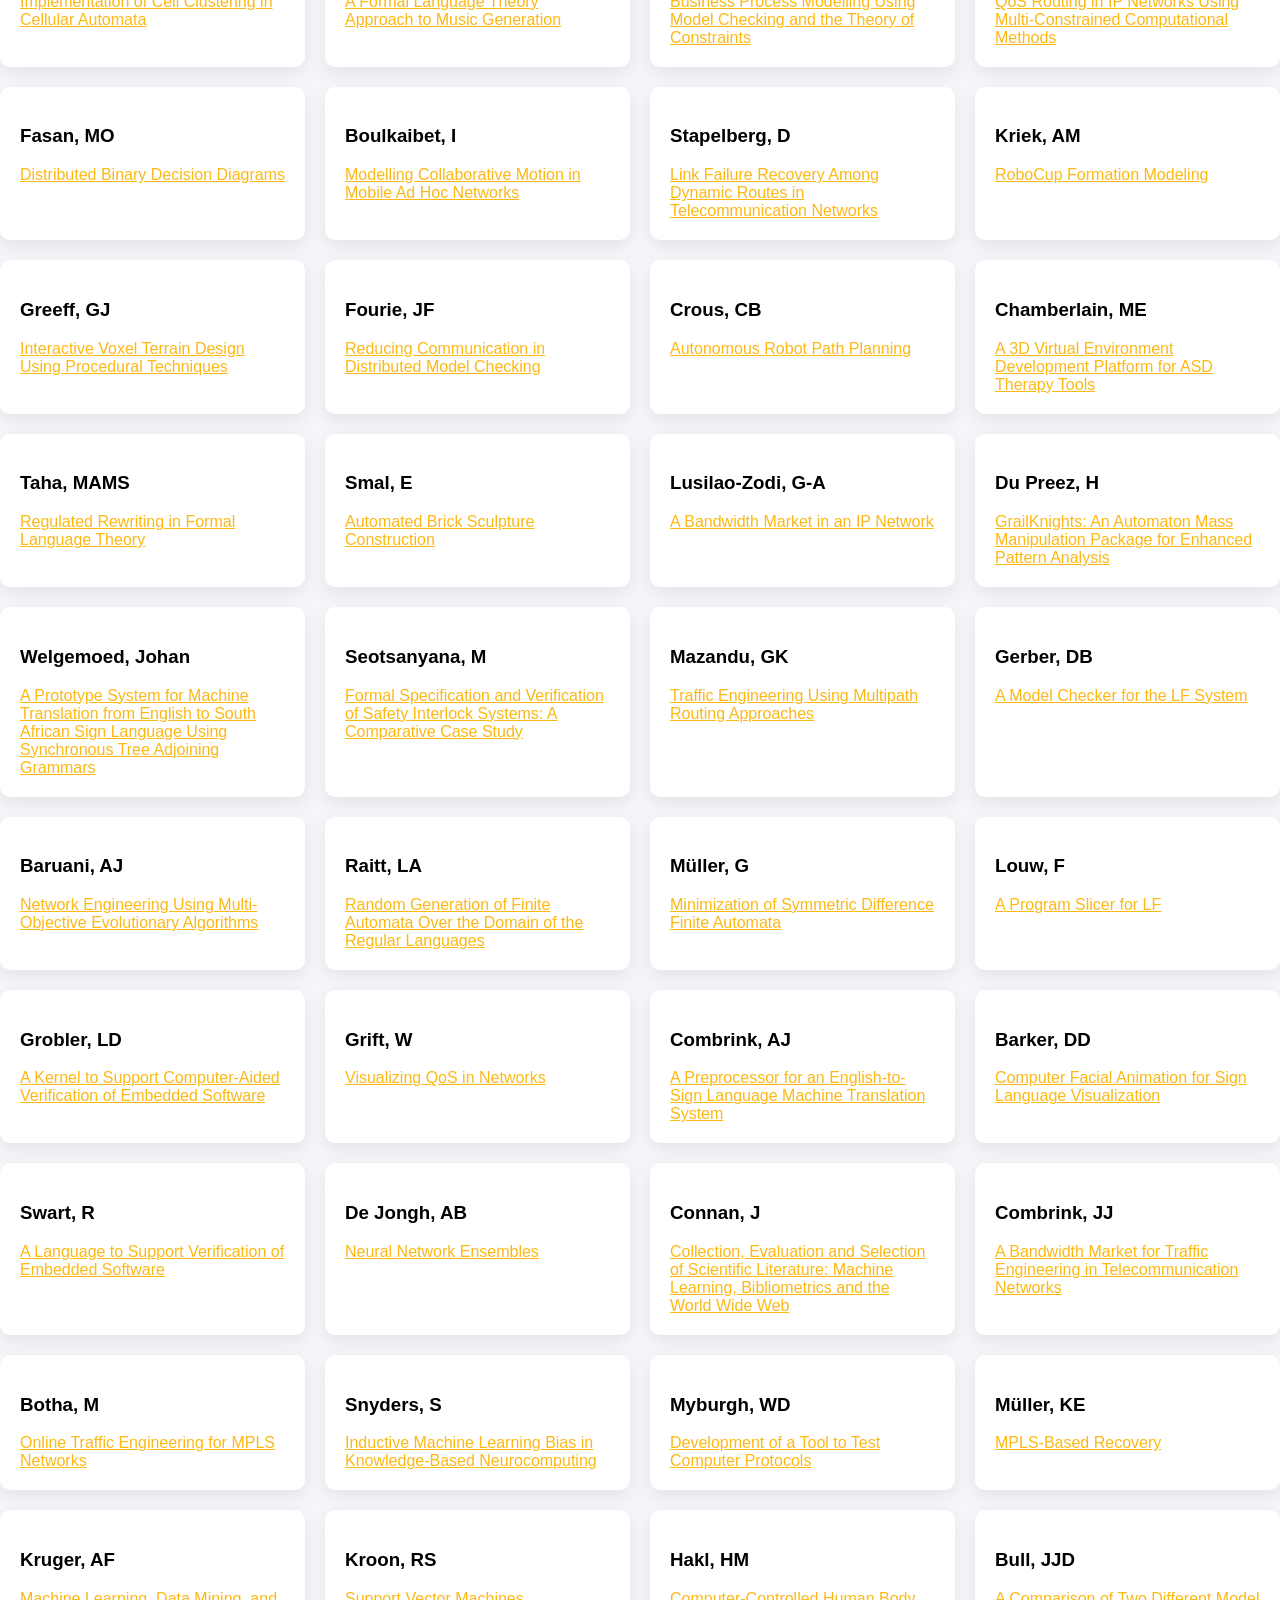
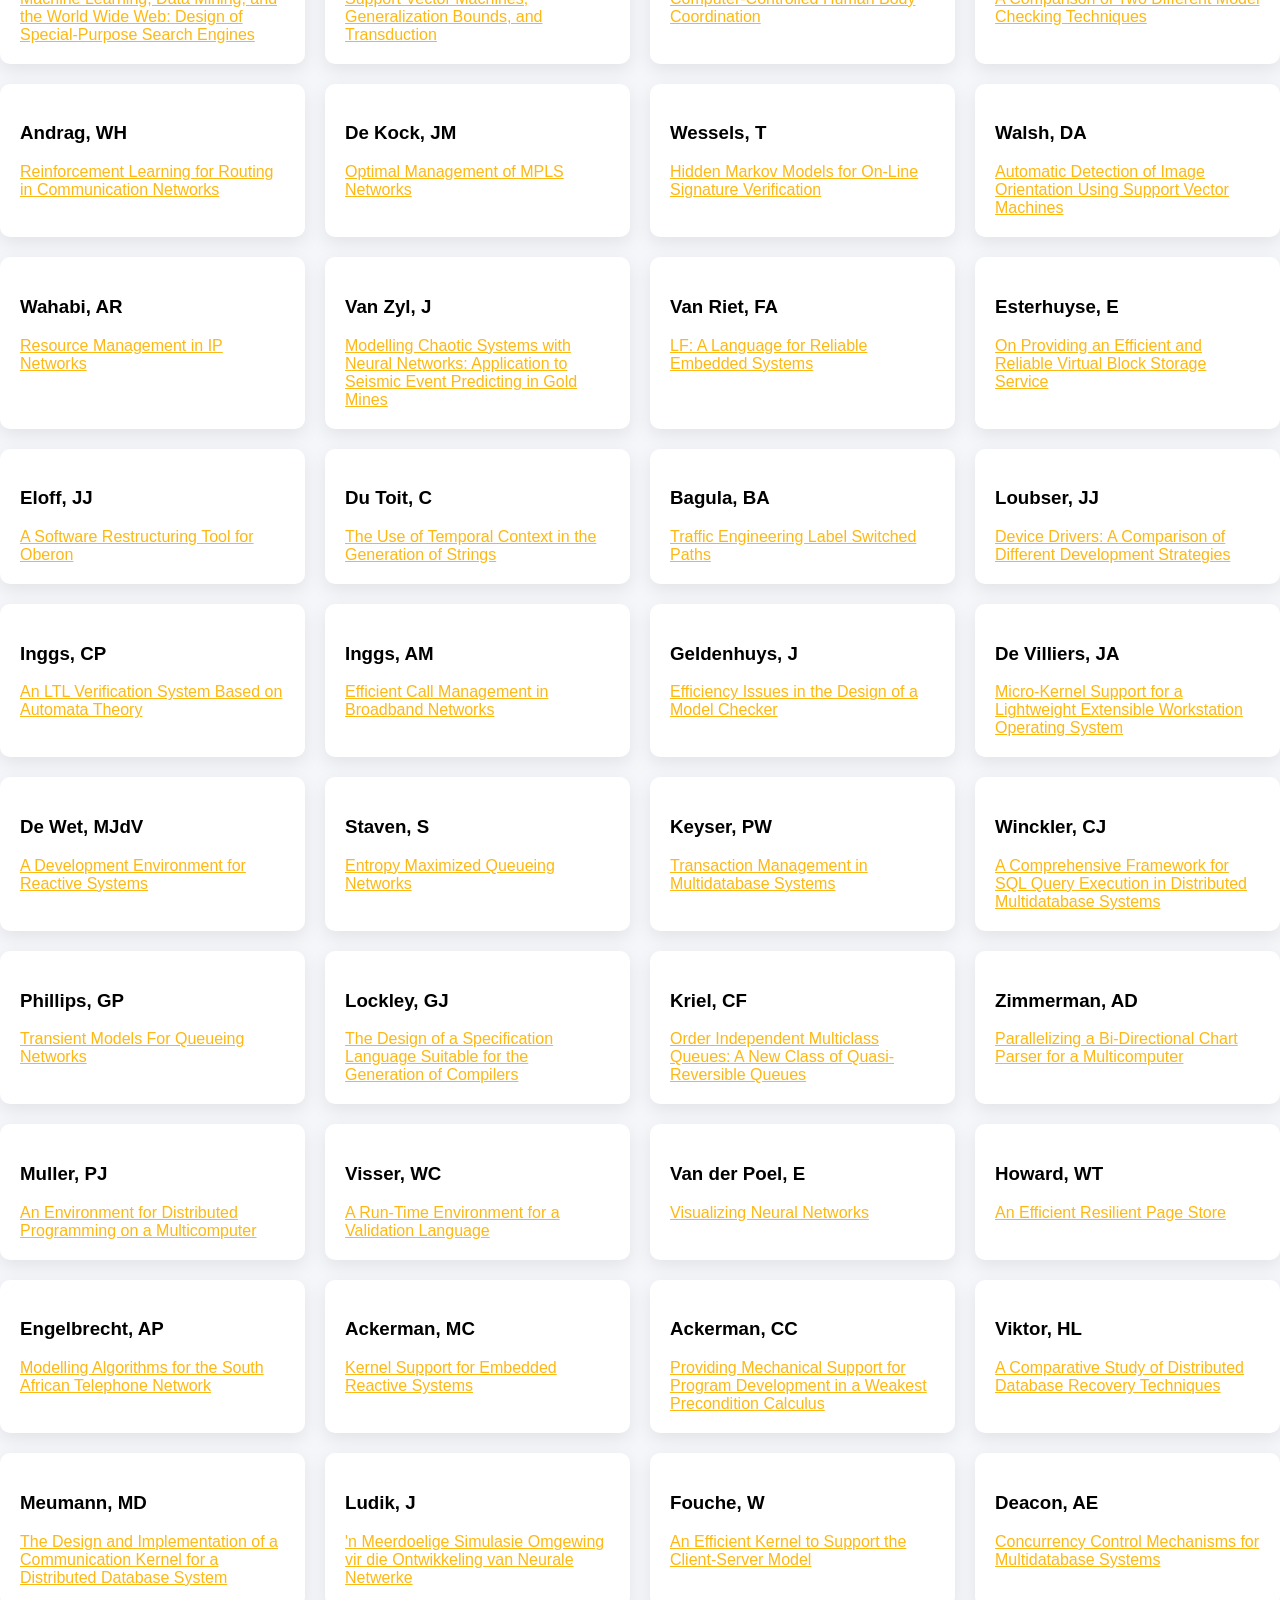
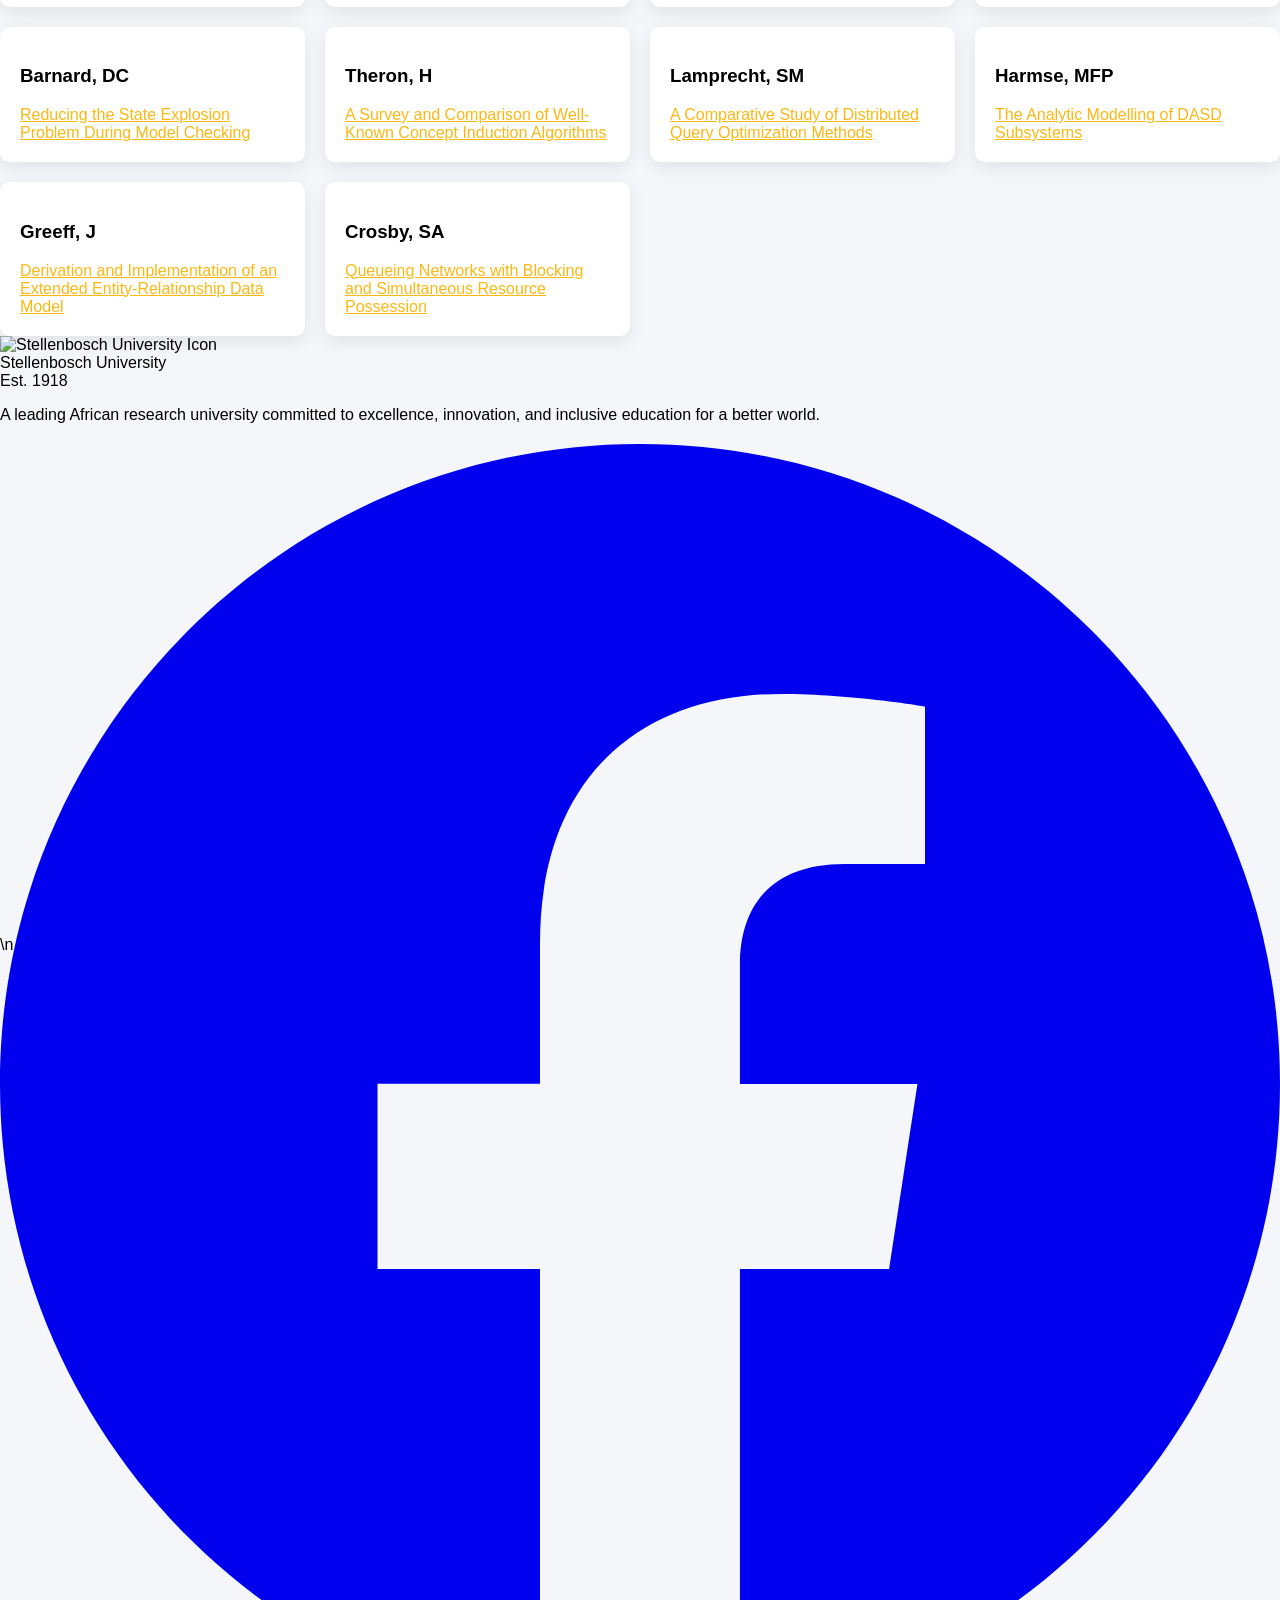
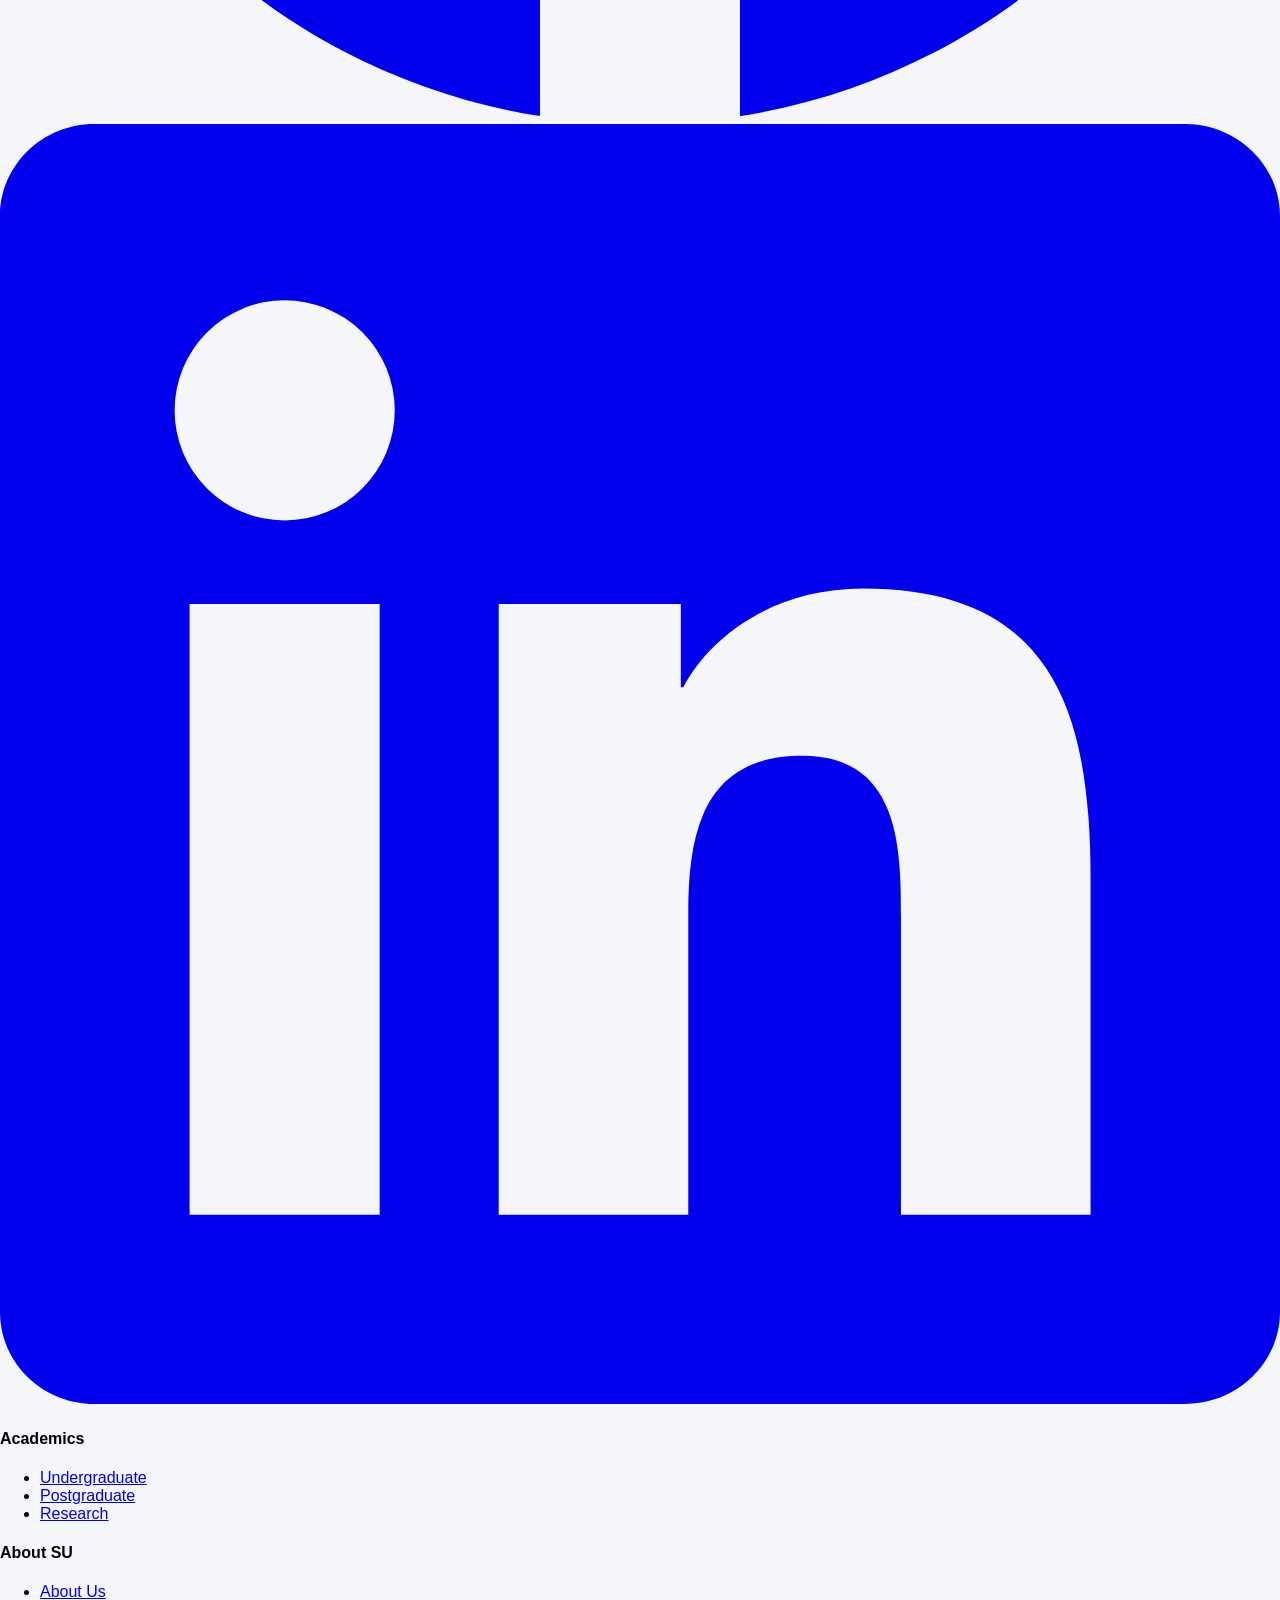
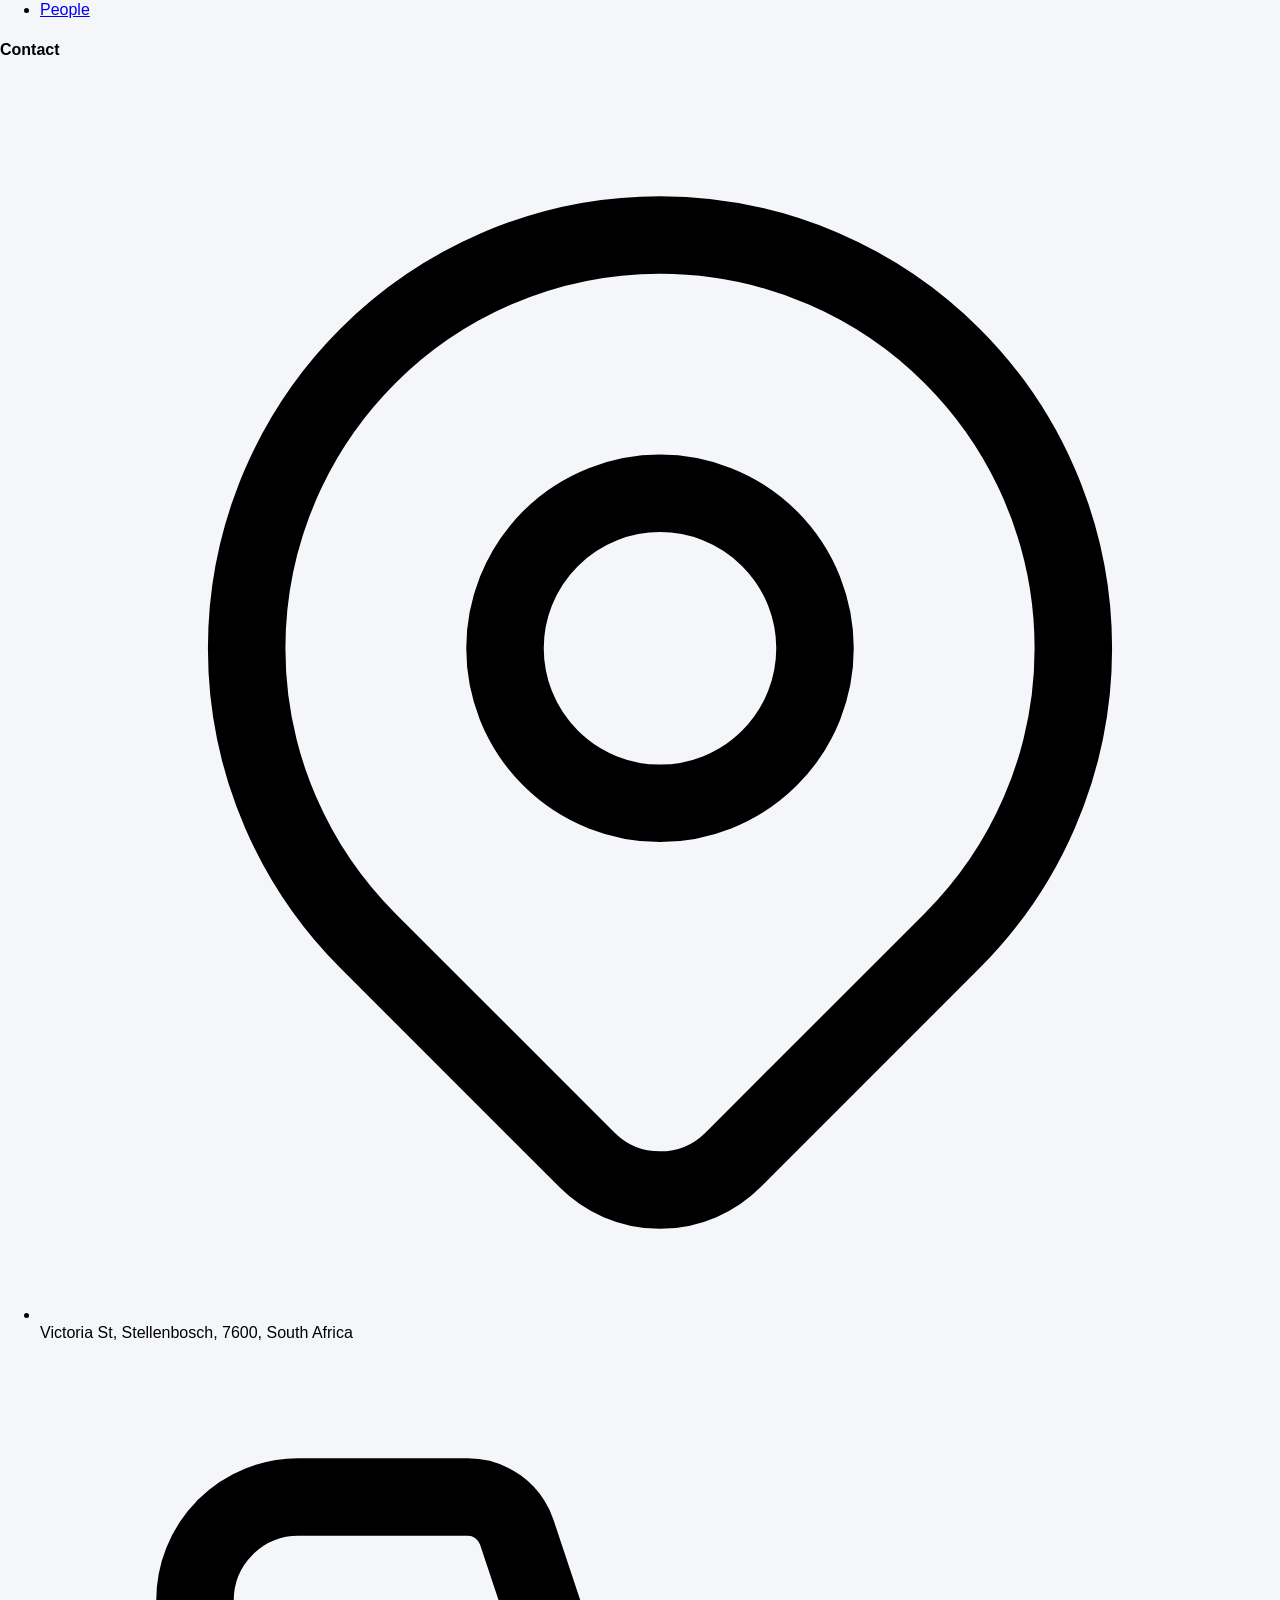
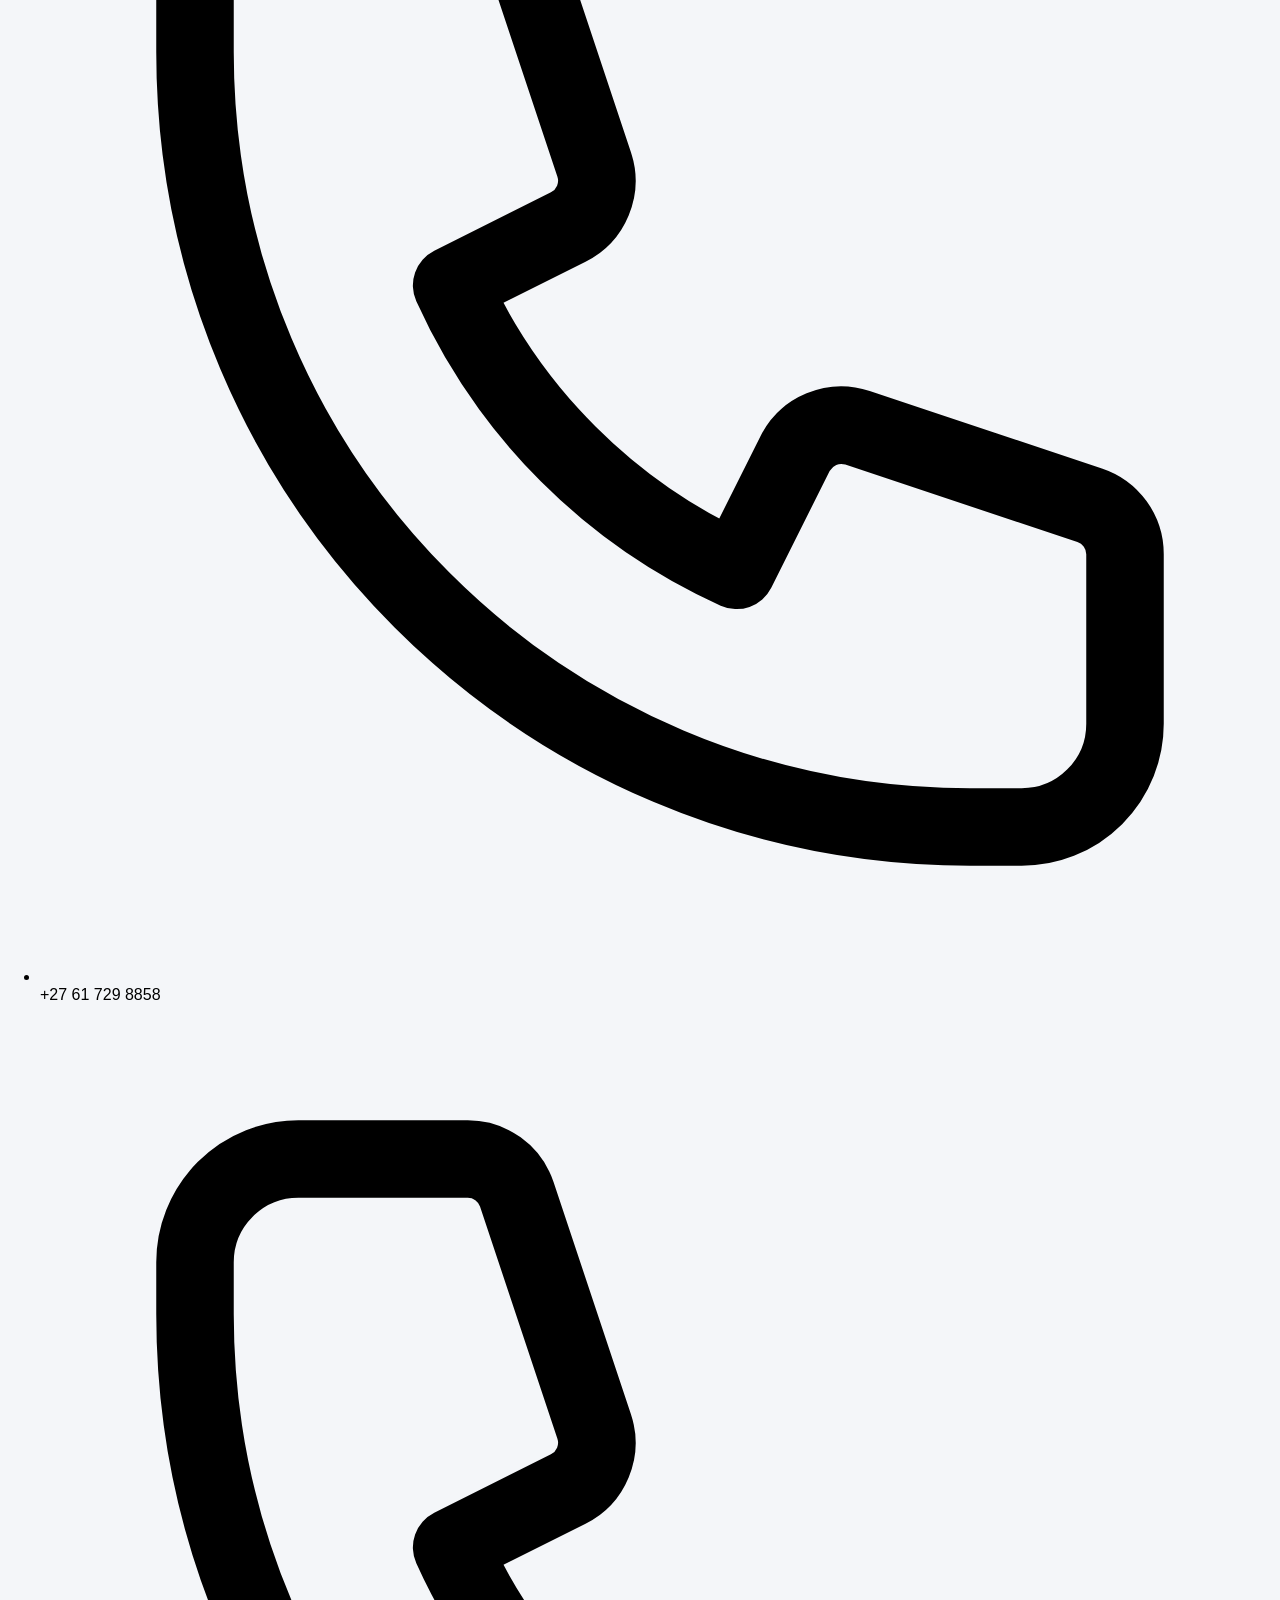
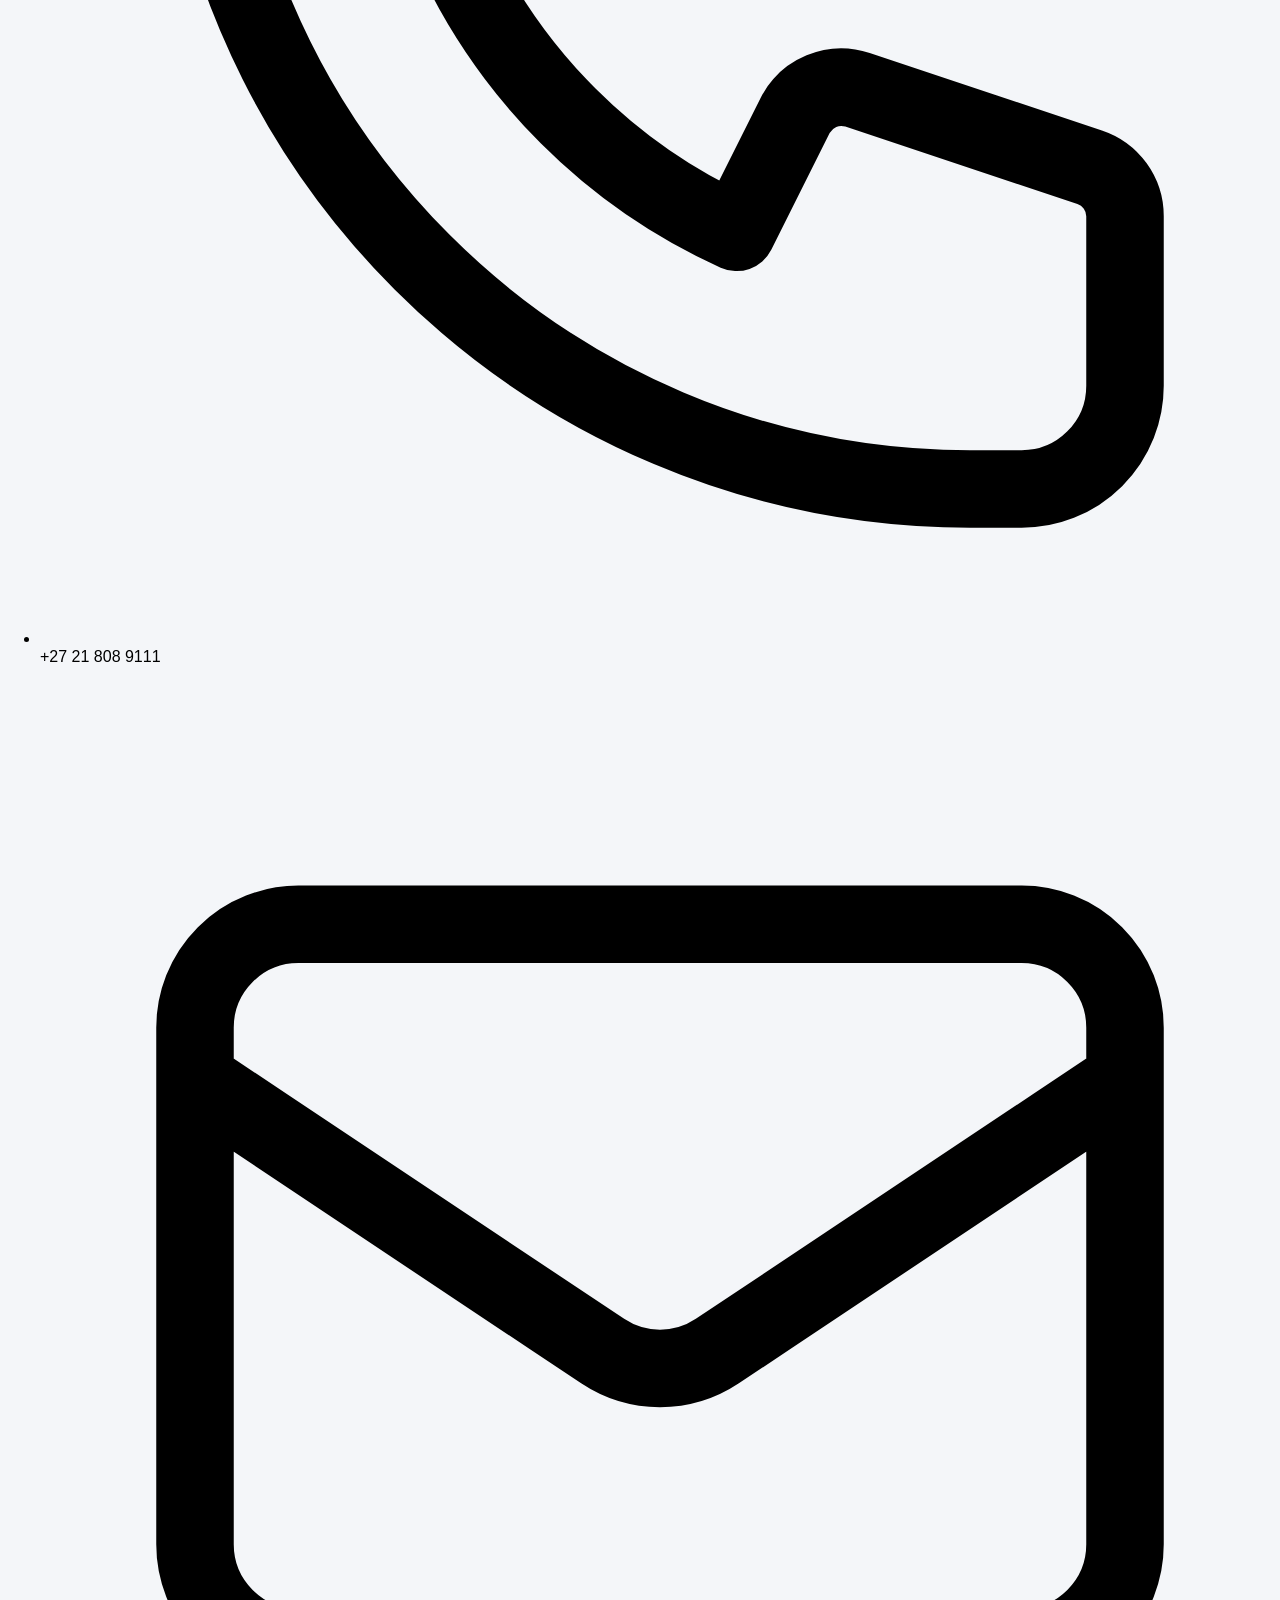
==== commit a1a16427: "check-check" ====
--- a/alumni-page.html
+++ b/alumni-page.html
@@ -38,7 +38,7 @@
   <body>
 
     <!-- Sticky Header -->
-    <header class="sticky top-0 z-50 bg-[#420303] shadow-custom">
+ <header class="sticky top-0 z-50 bg-[#420303] shadow-custom">
 
 
       <!-- Main nav -->
@@ -213,12 +213,8 @@
               >
               </div>
             </div>
-            <a
-              href="contact-page.html"
-              class="nav-link-hover text-neutral-200 text-sm font-medium px-3 py-2 rounded-small hover:bg-primary-800 transition-colors"
-              data-key="navContact"
-              >Contact</a
-            >
+                      <a href="homepage.html#contact" class="nav-link-hover ...">Contact</a>
+
             
           </nav>
 
@@ -231,10 +227,11 @@
               data-key="ctaApplyNow"
               >Apply Now</a
             >
-            <button
-              class="text-neutral-200 hover:text-neutral-50 p-2 rounded-small hover:bg-primary-800 transition-colors"
-            >
-              <svg
+
+          </div>
+          <div class="flex items-center gap-2 text-white text-sm font-semibold">
+            <span data-key="labelEn">EN</span>
+          
             <label class="switch">
               <input type="checkbox" id="languageToggle">
               <span class="slider round"></span>
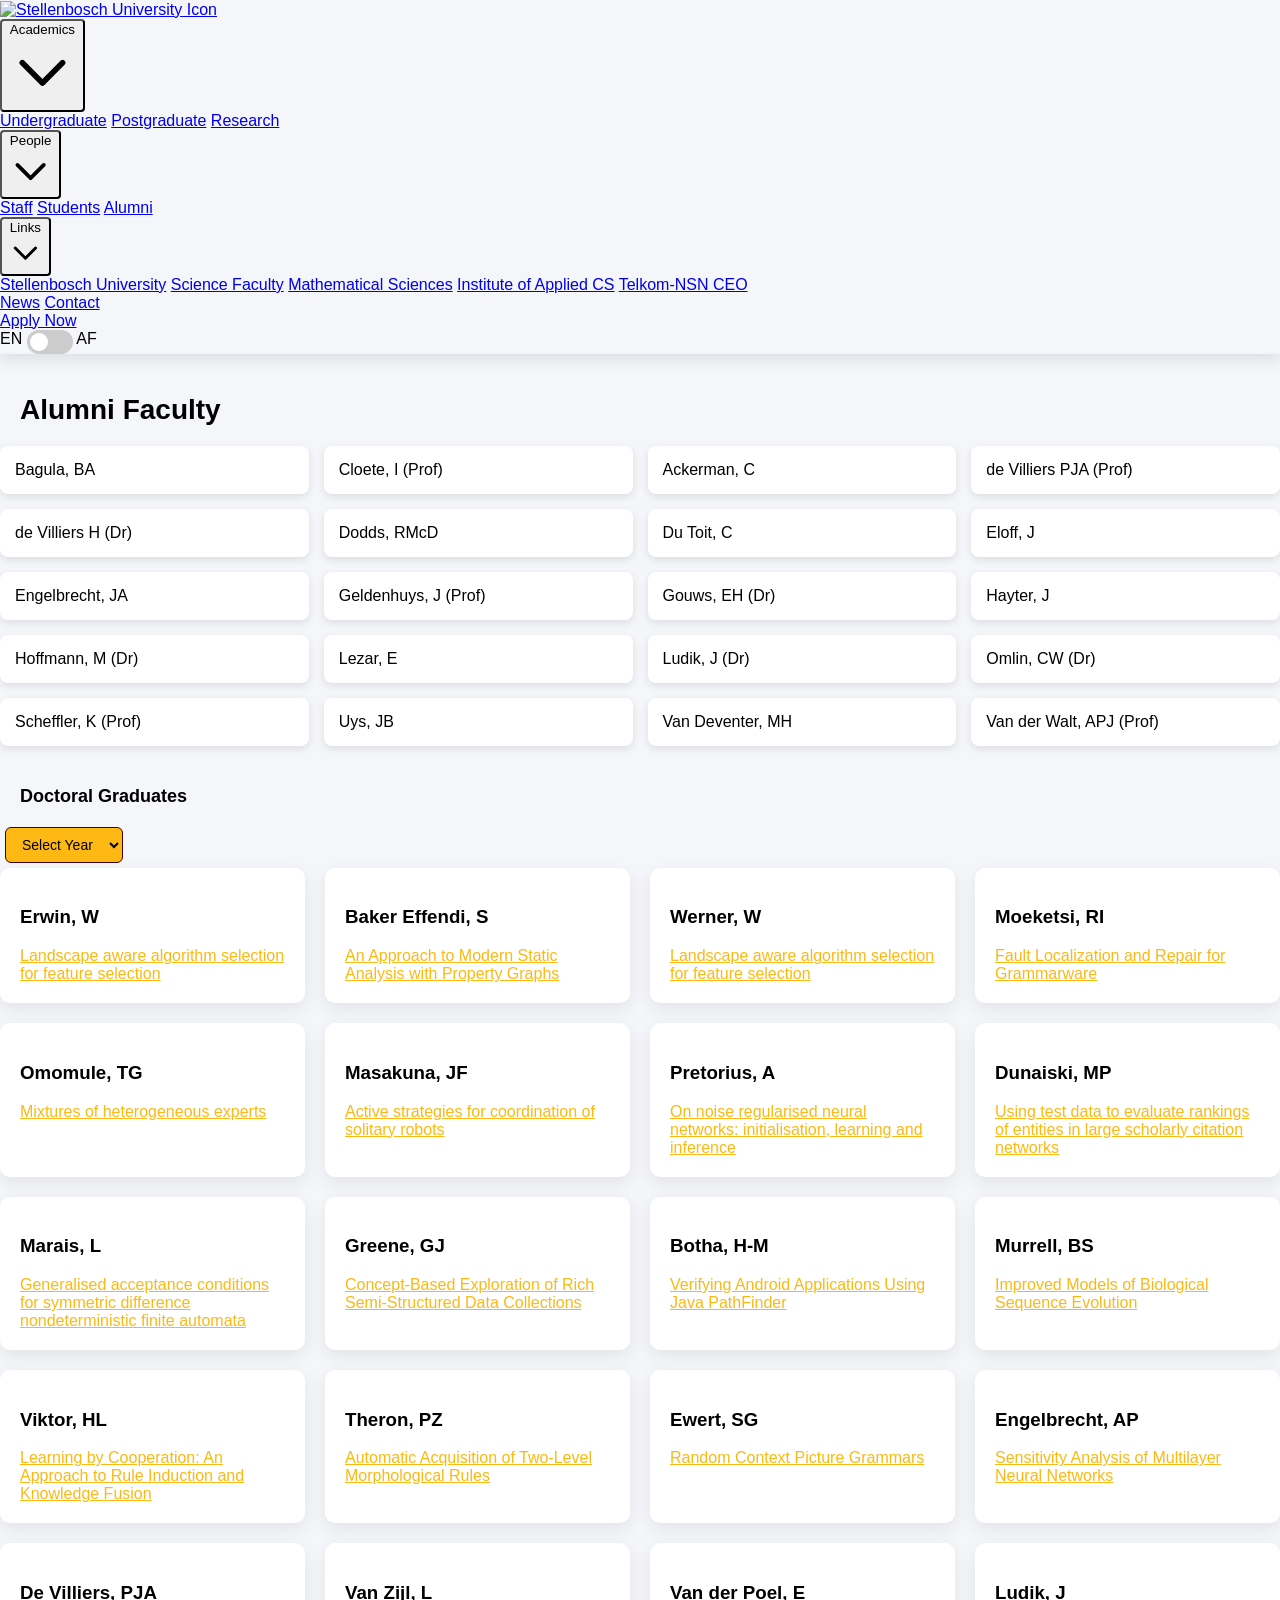
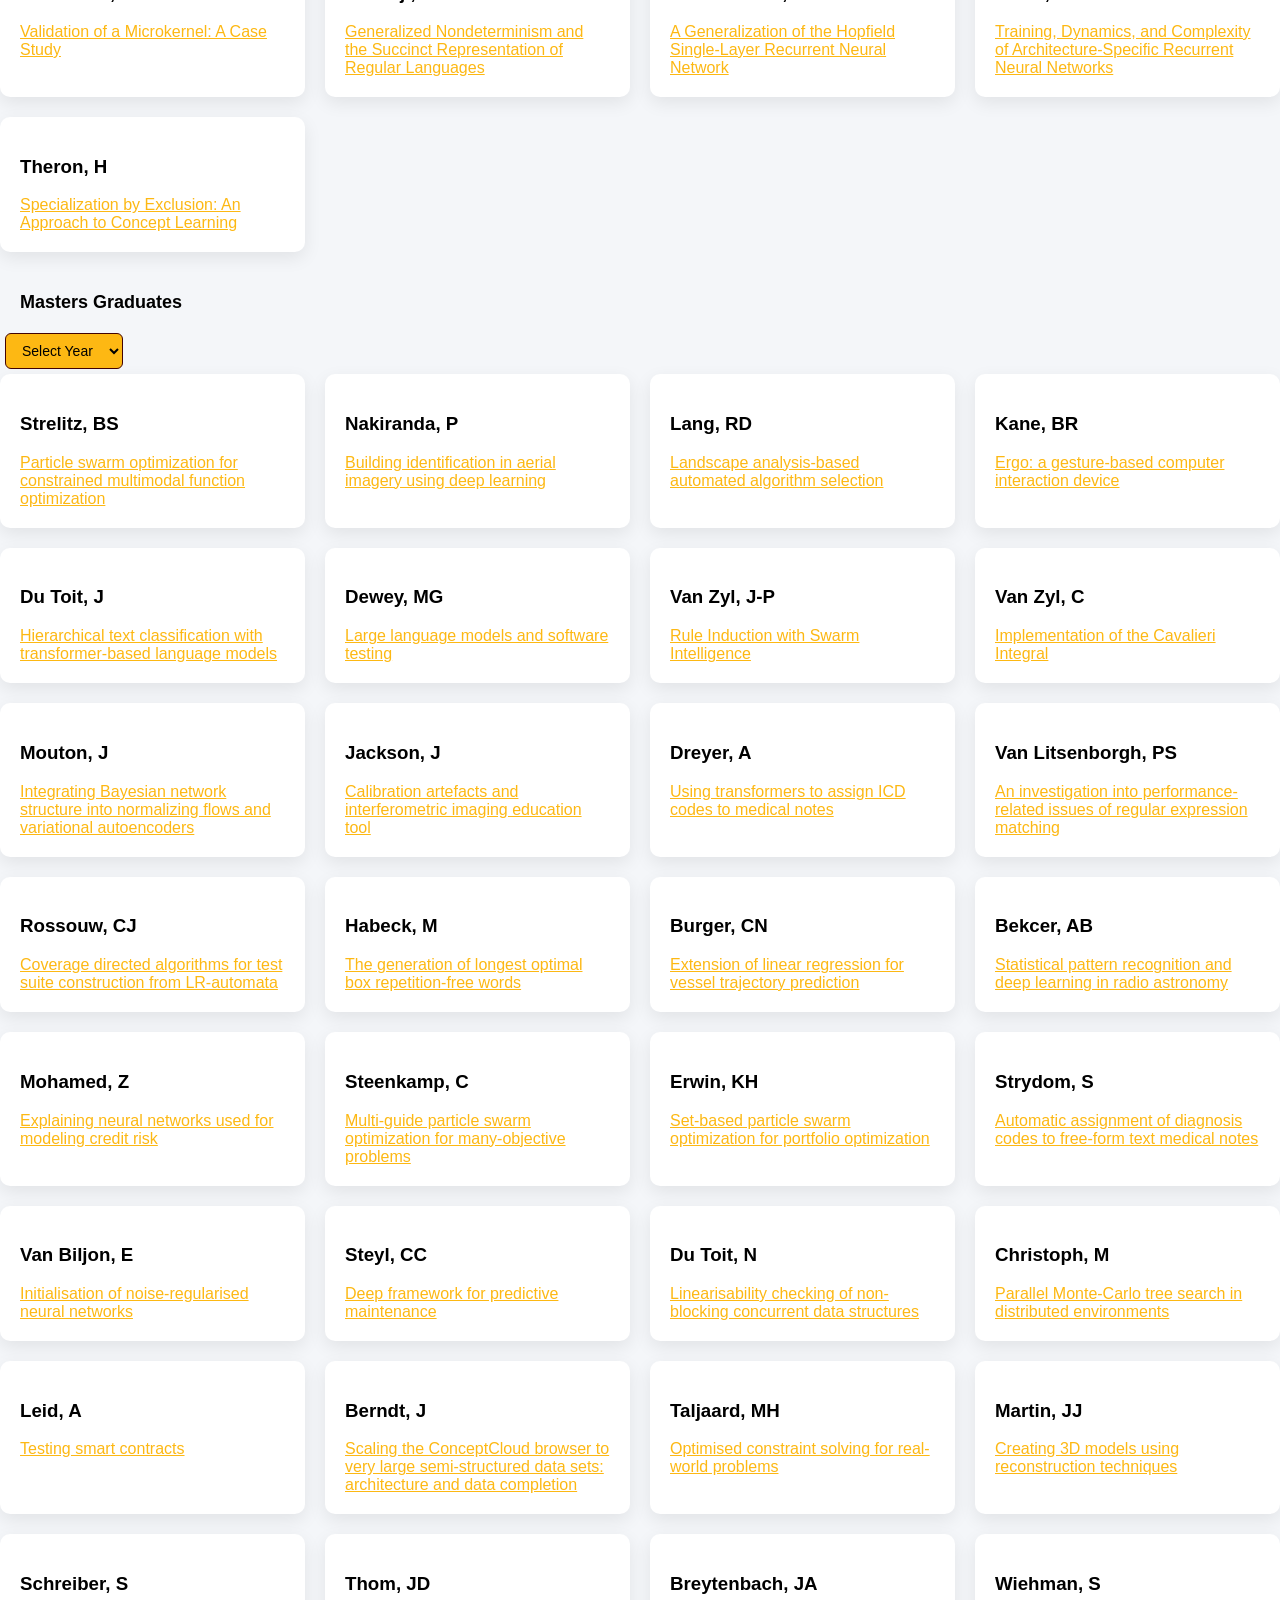
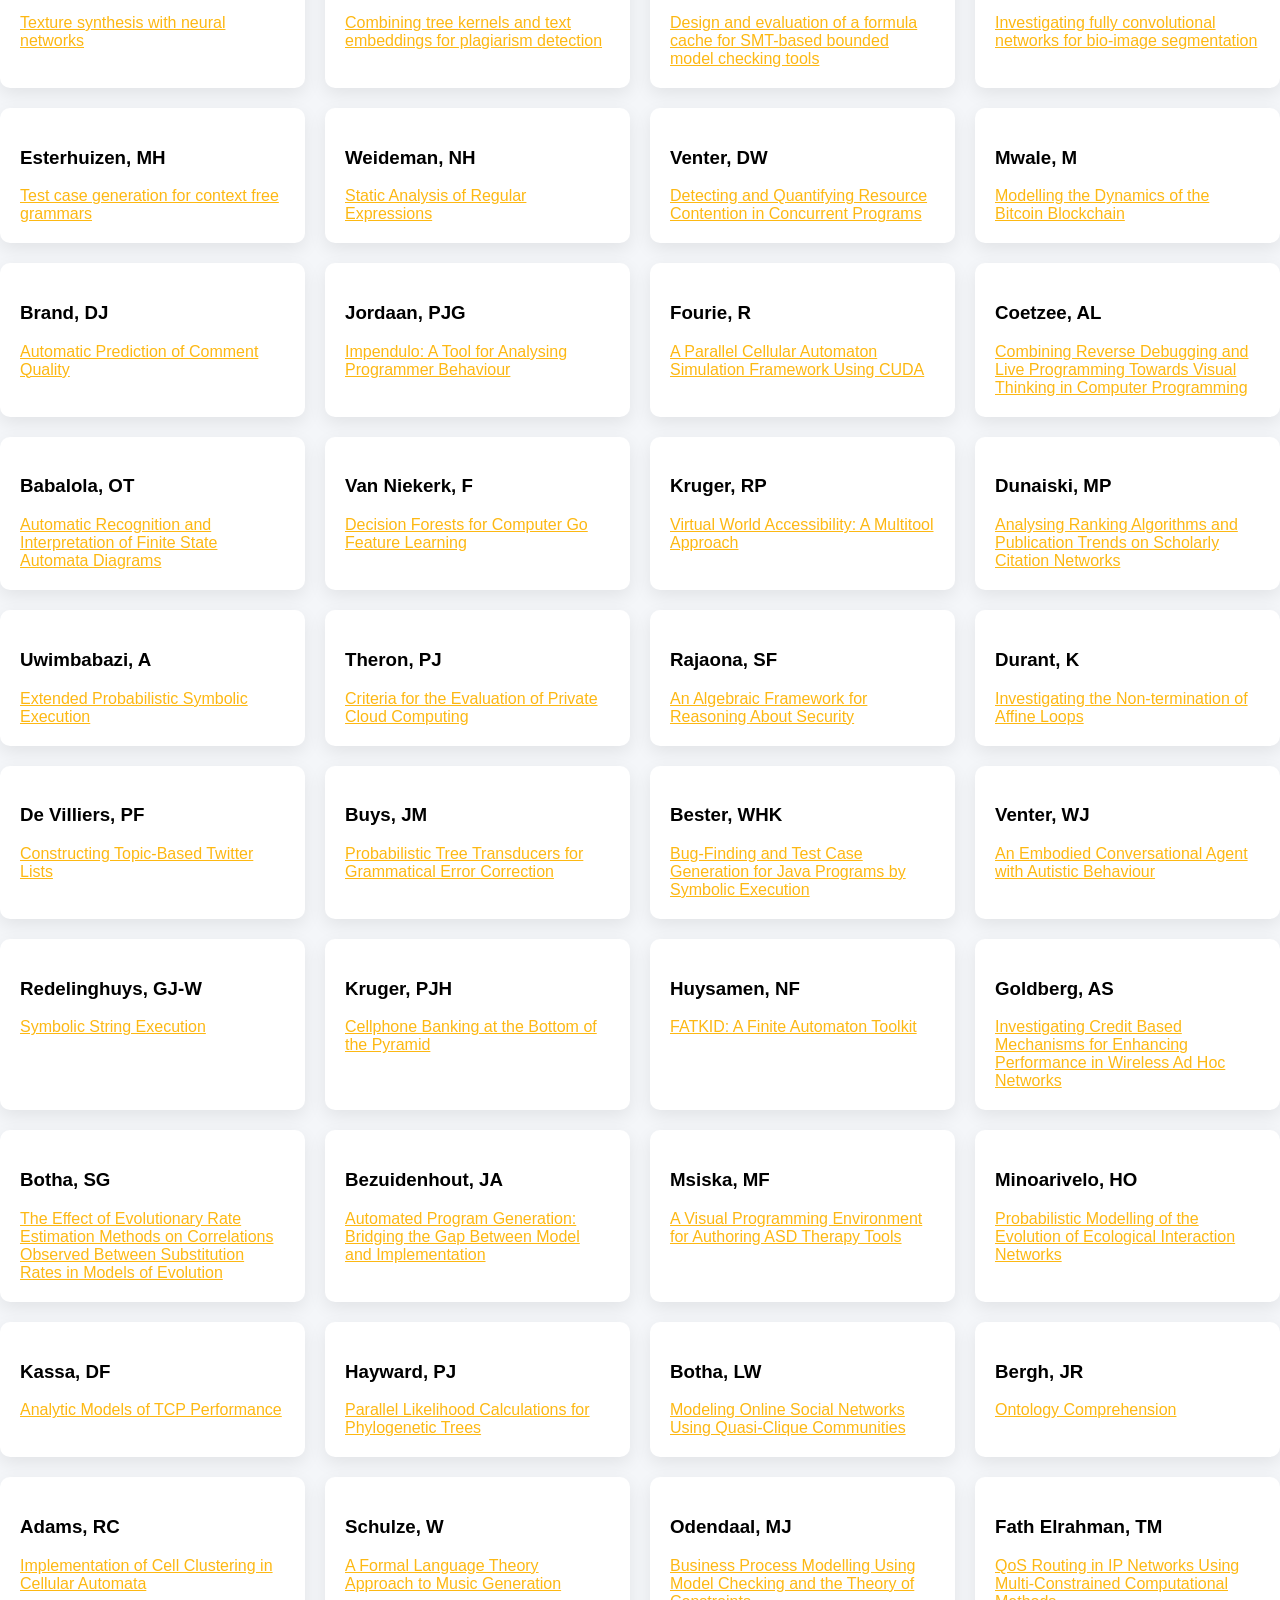
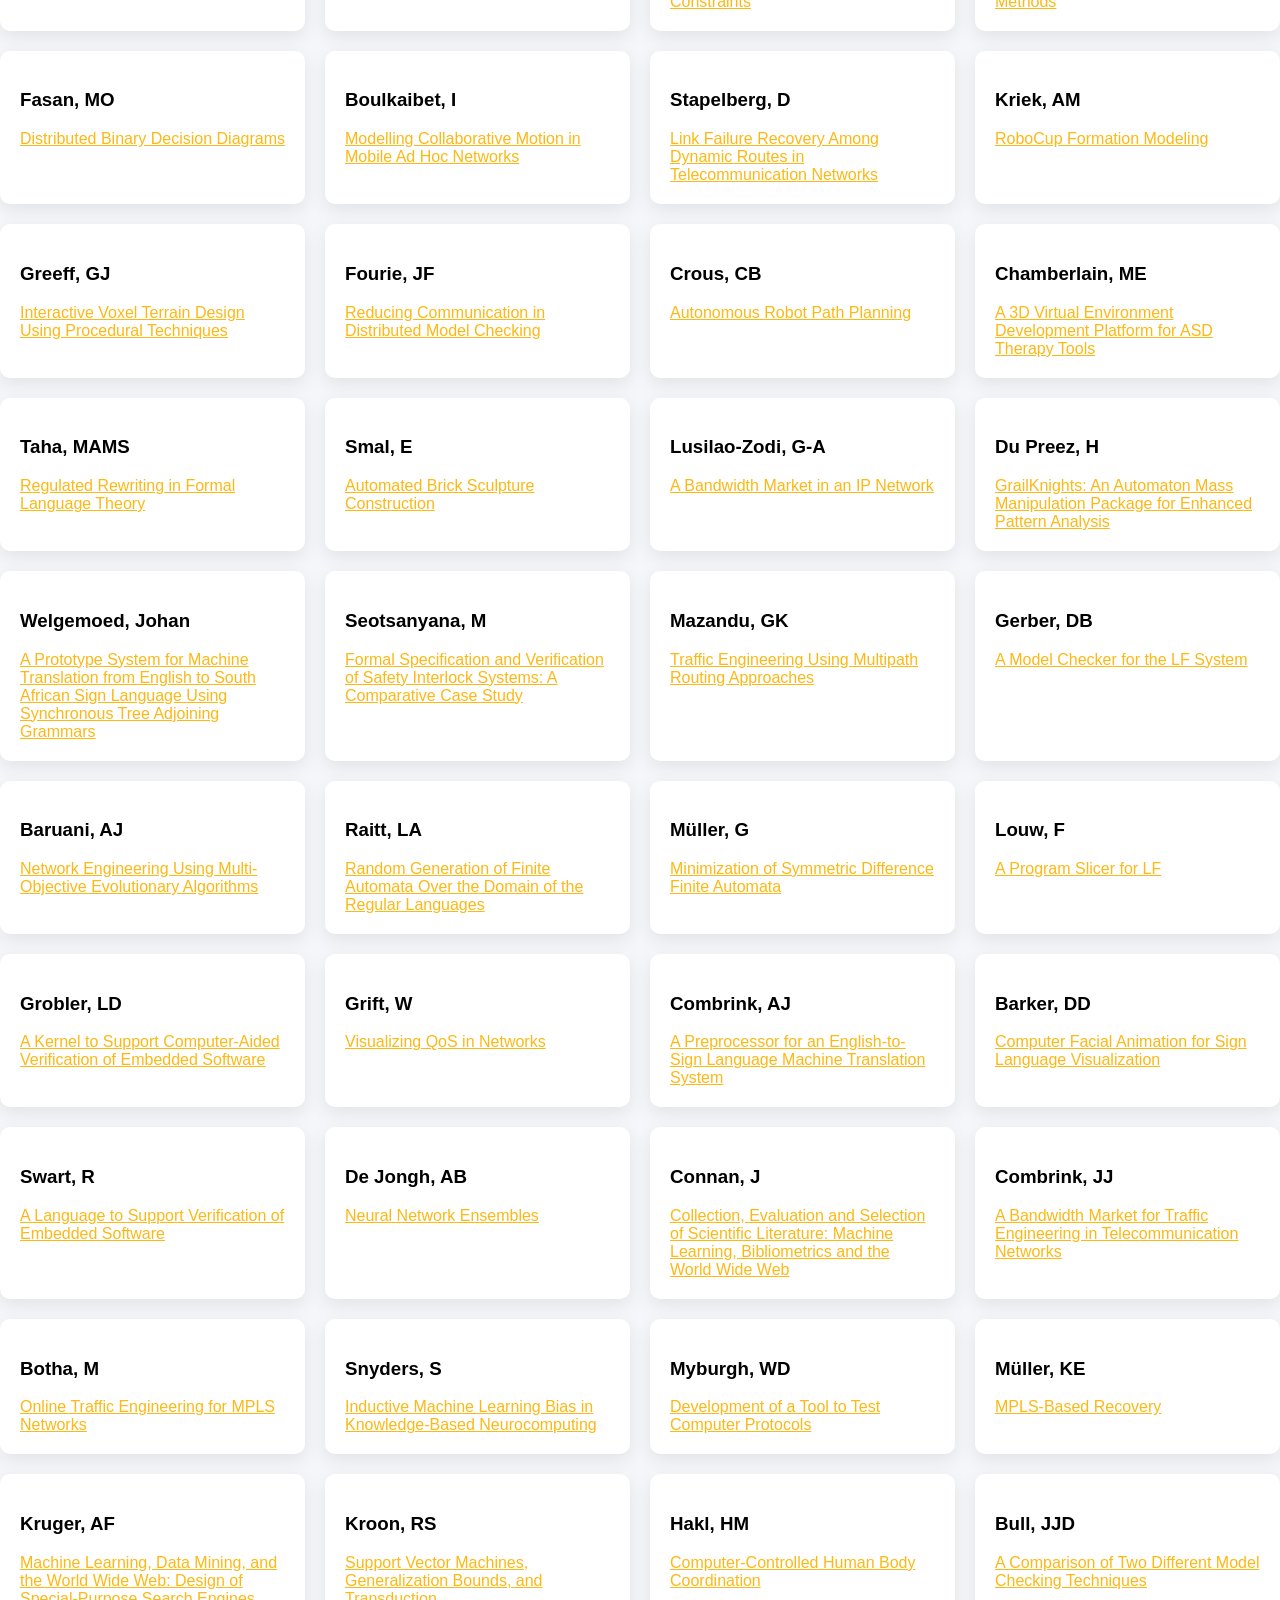
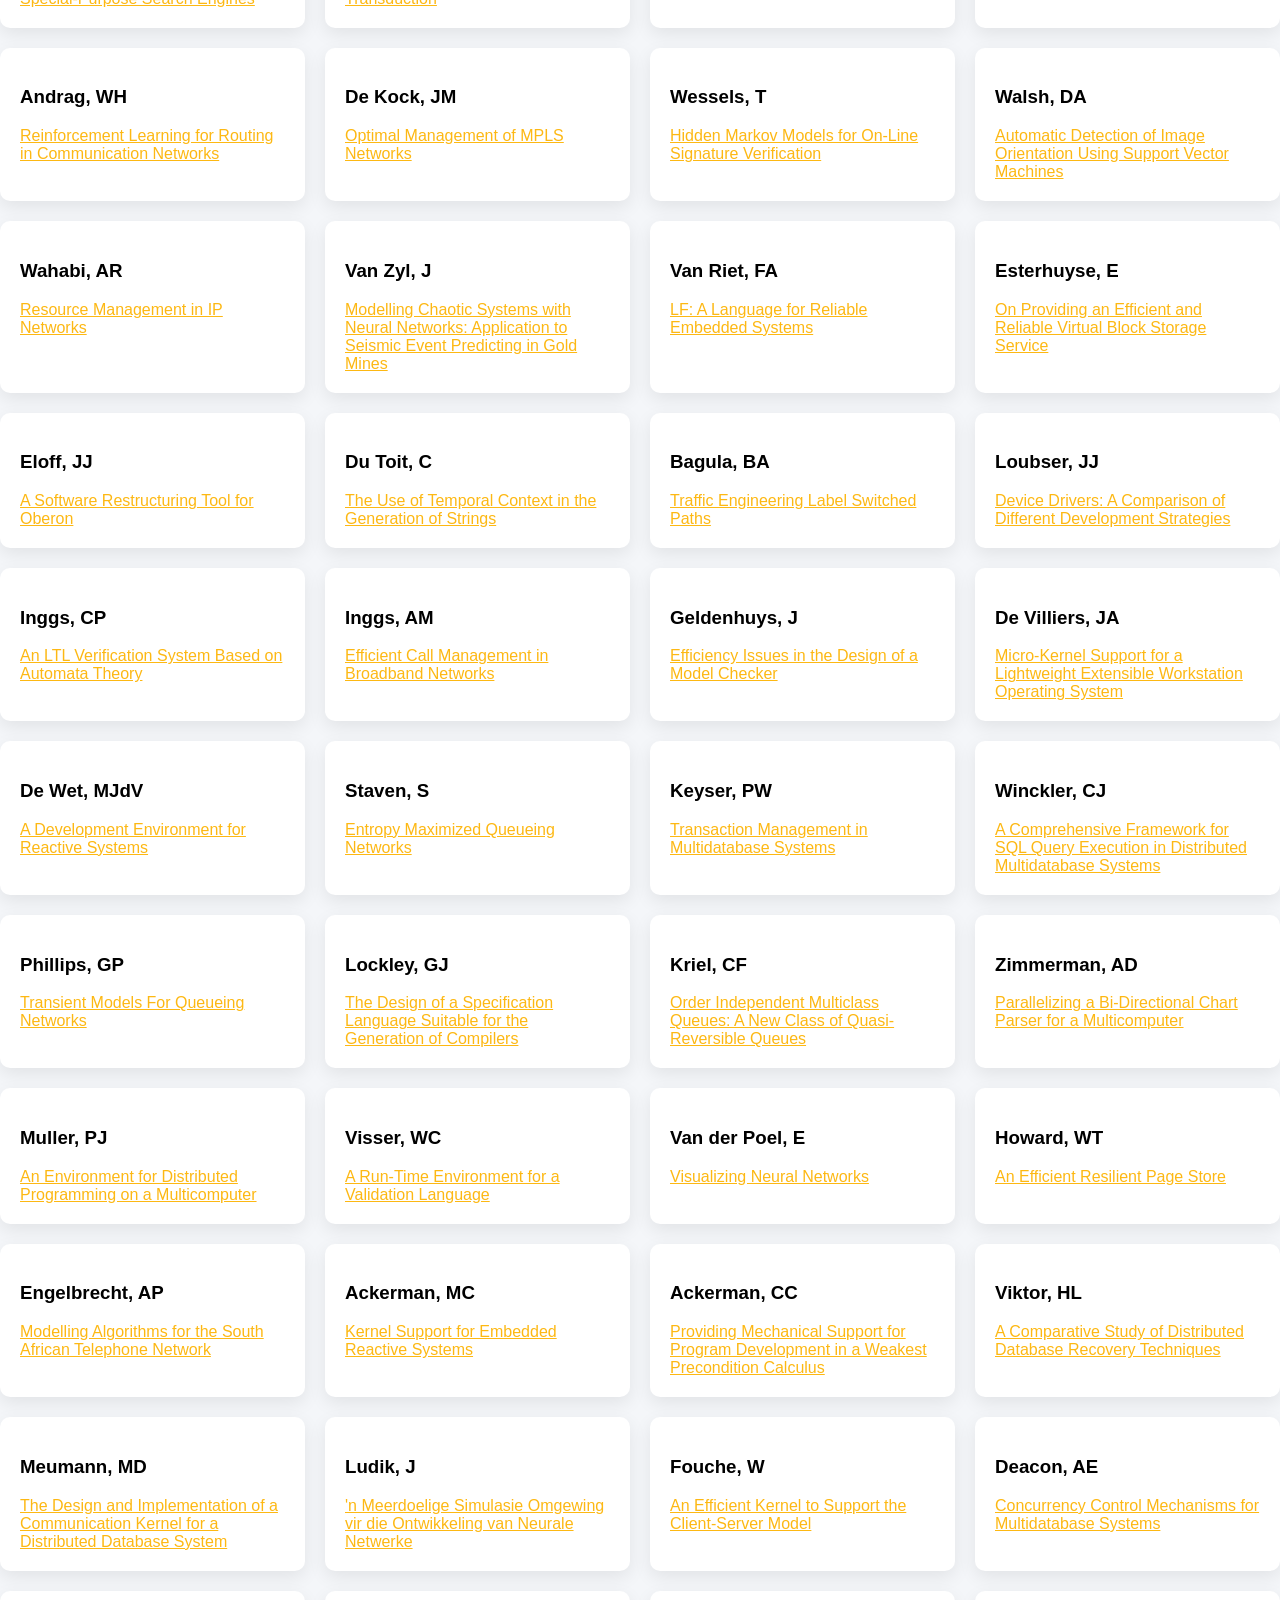
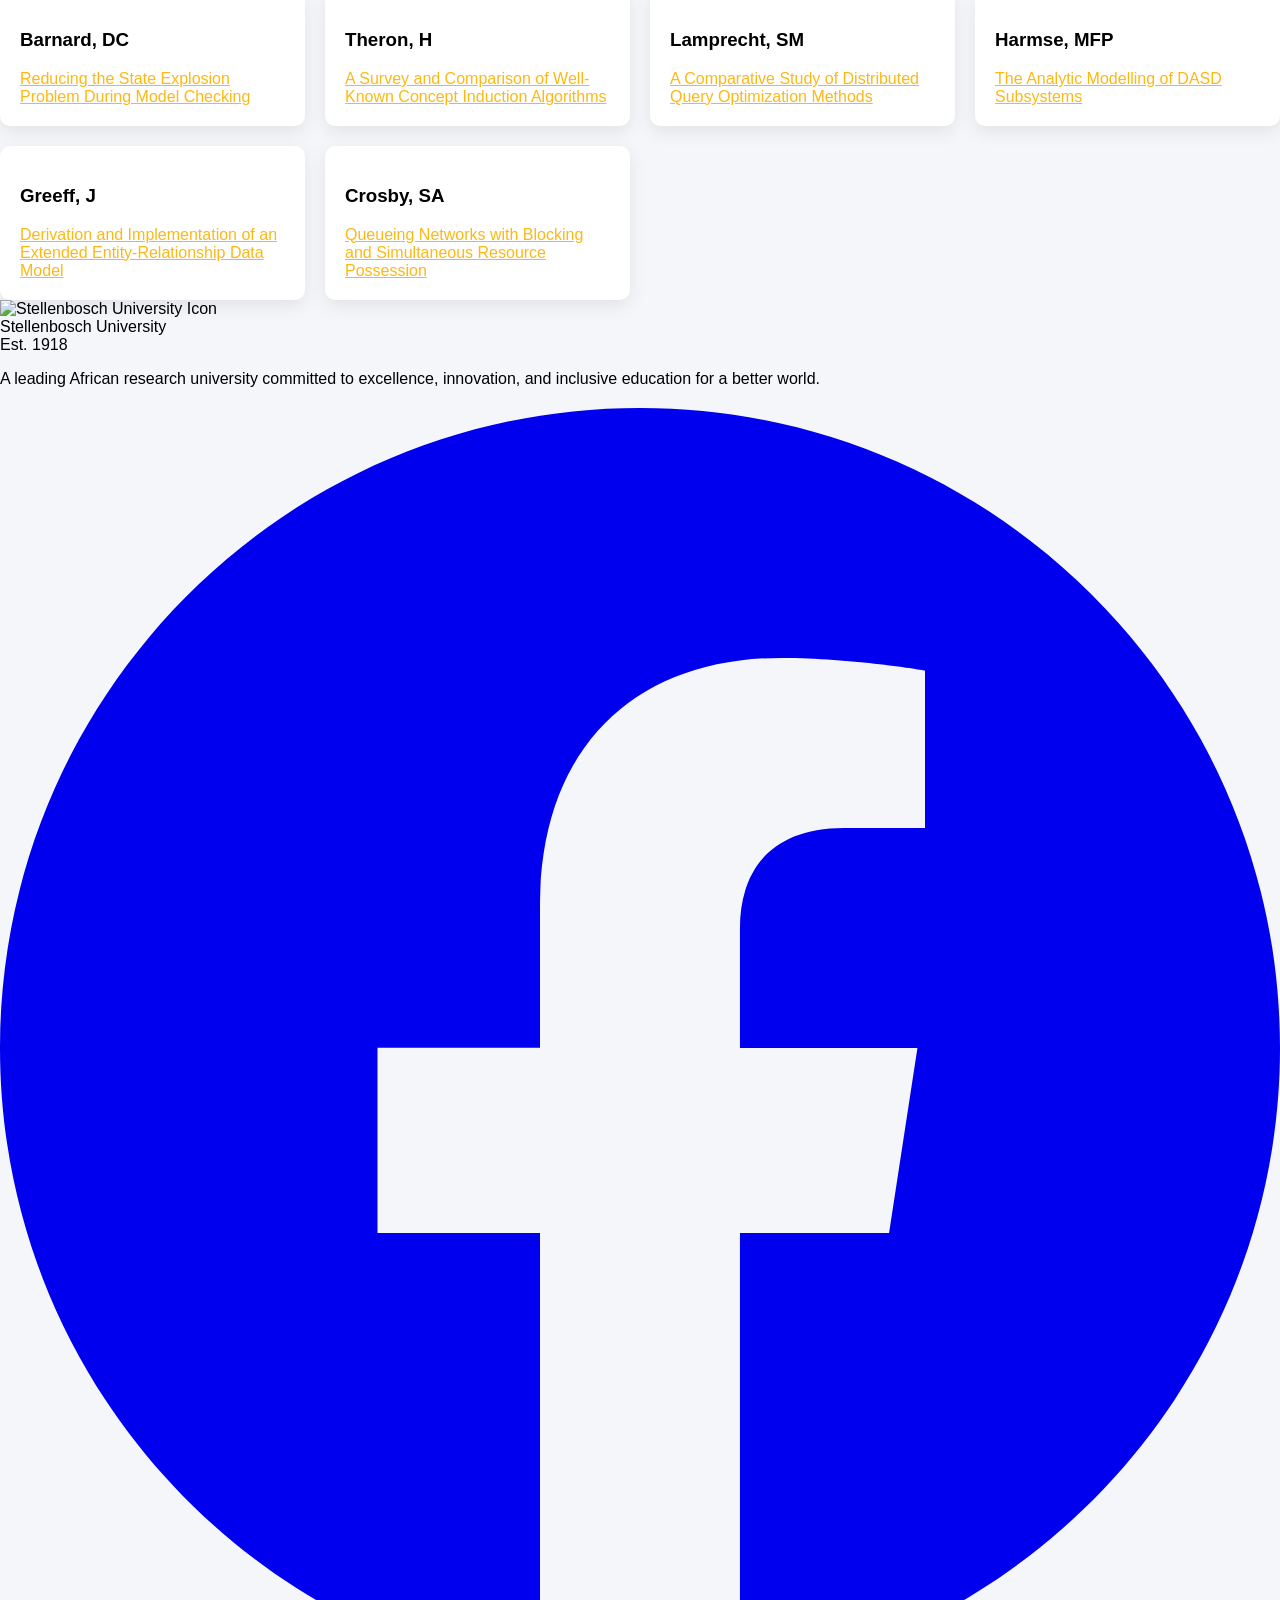
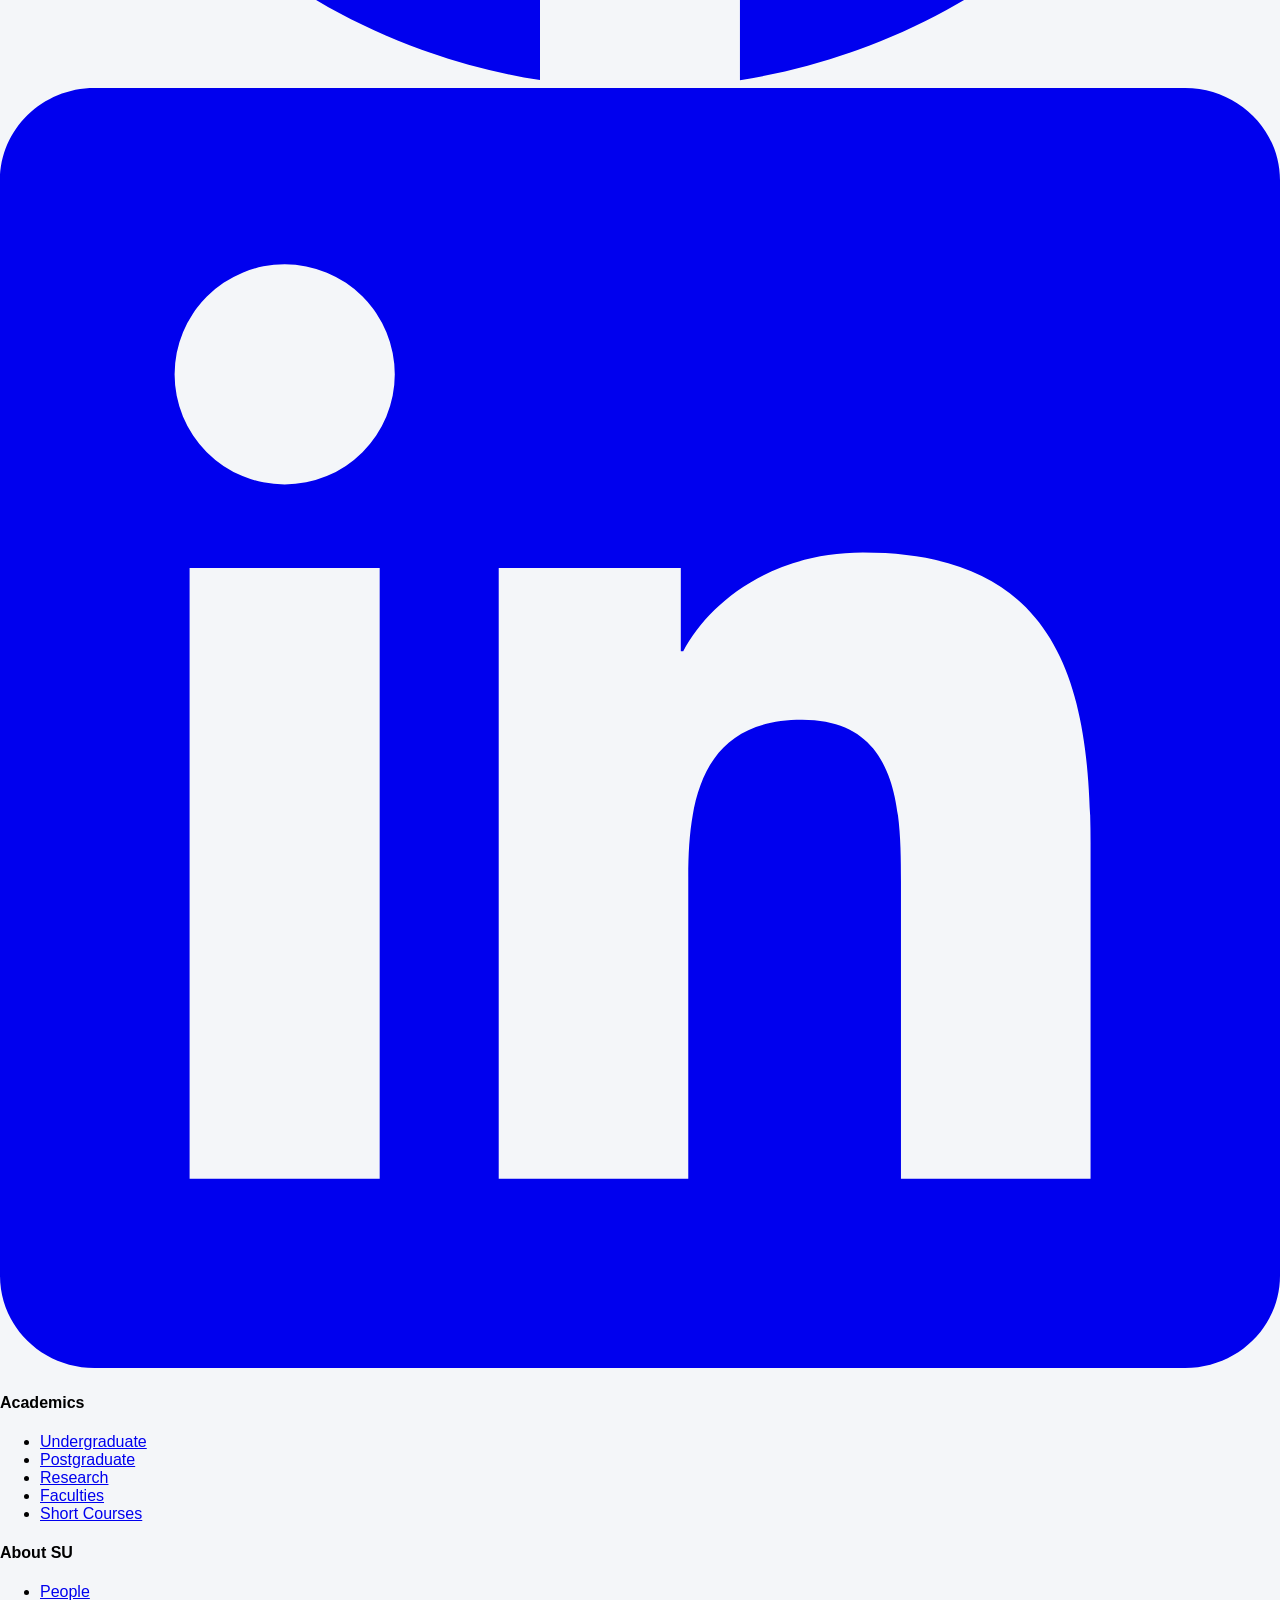
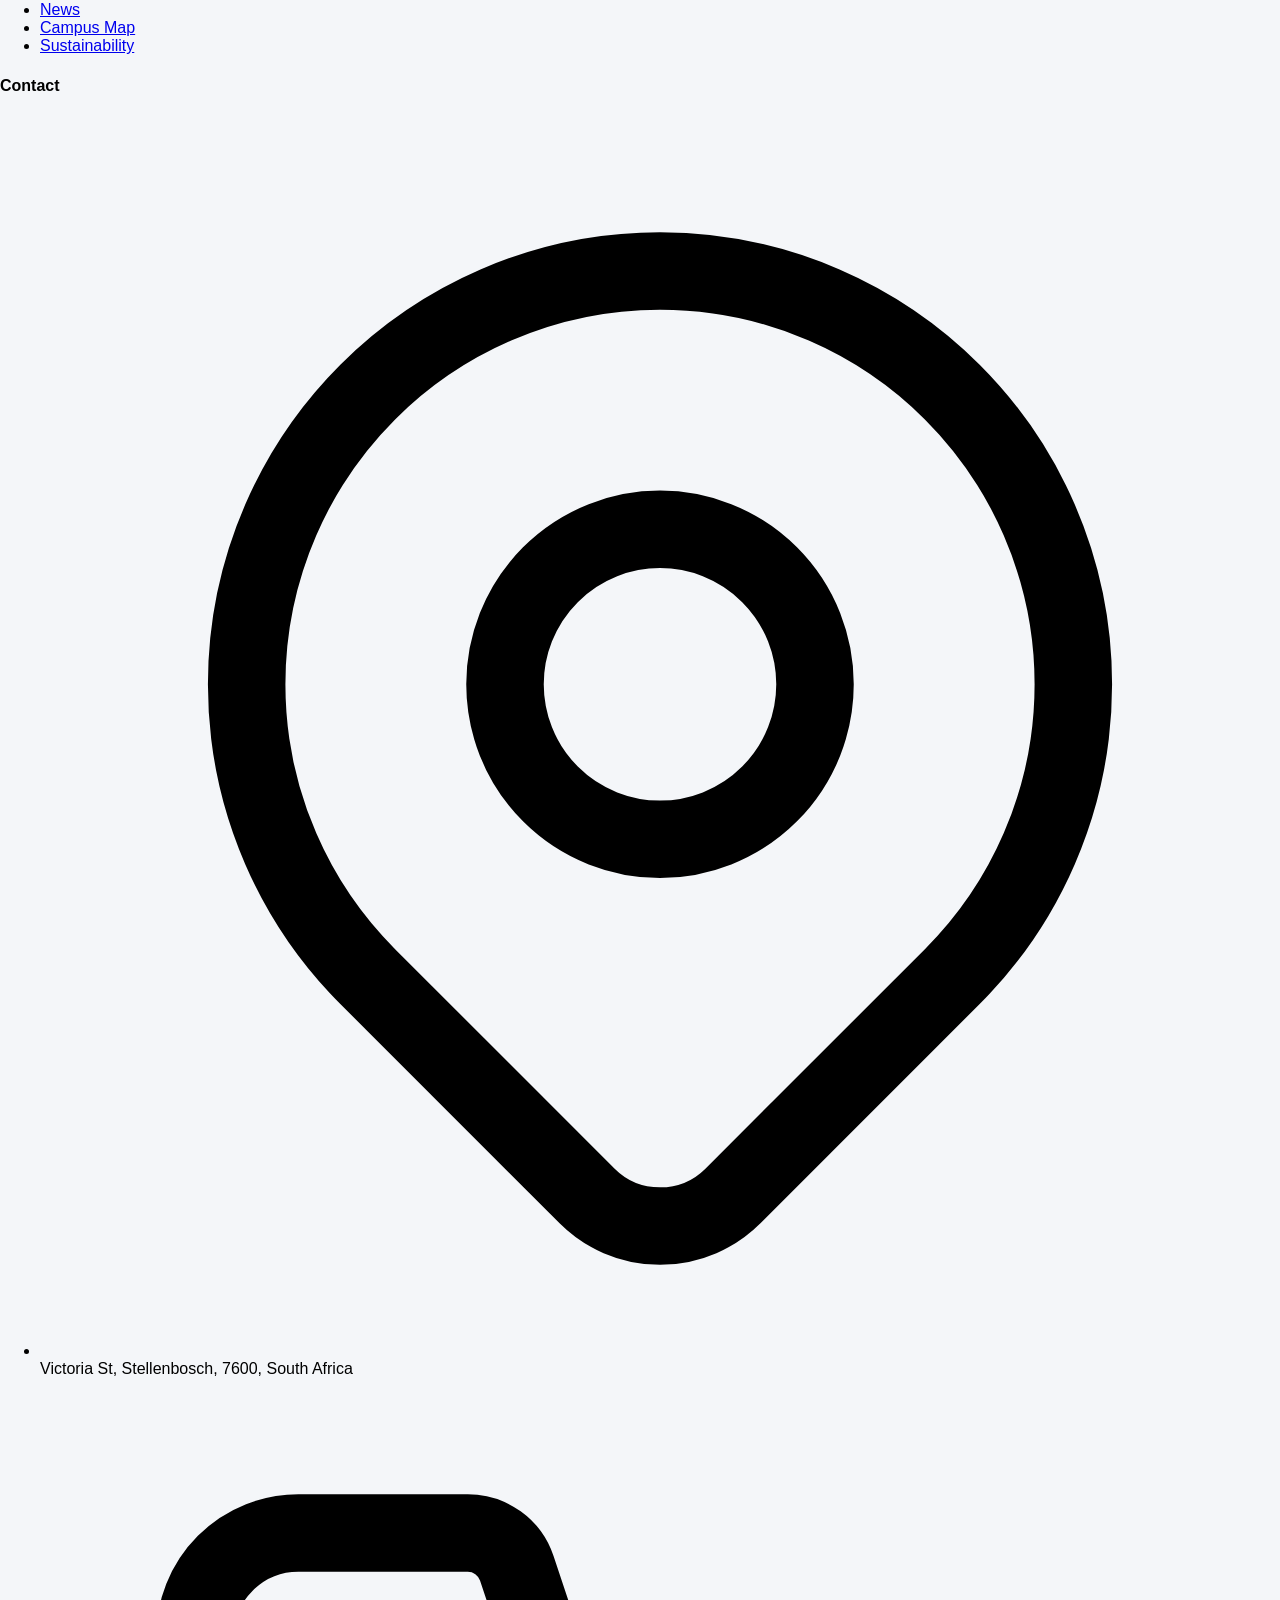
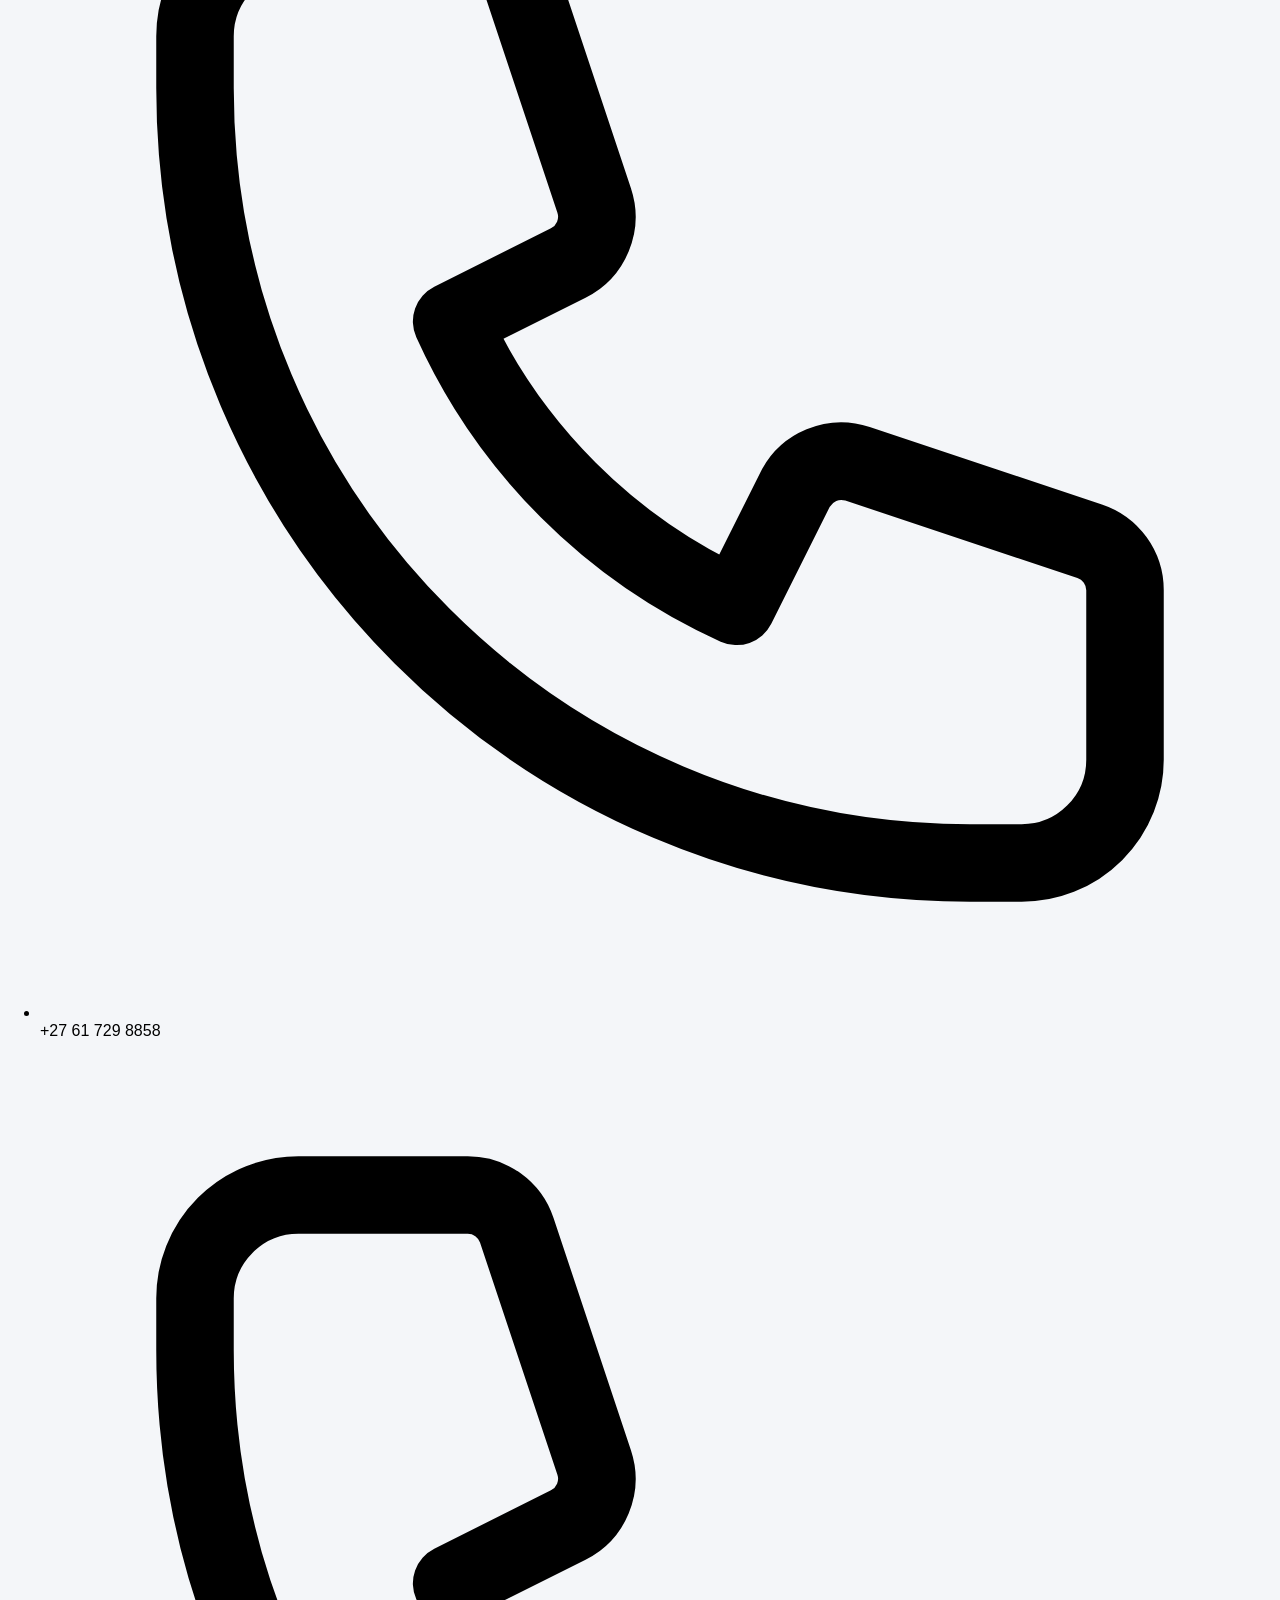
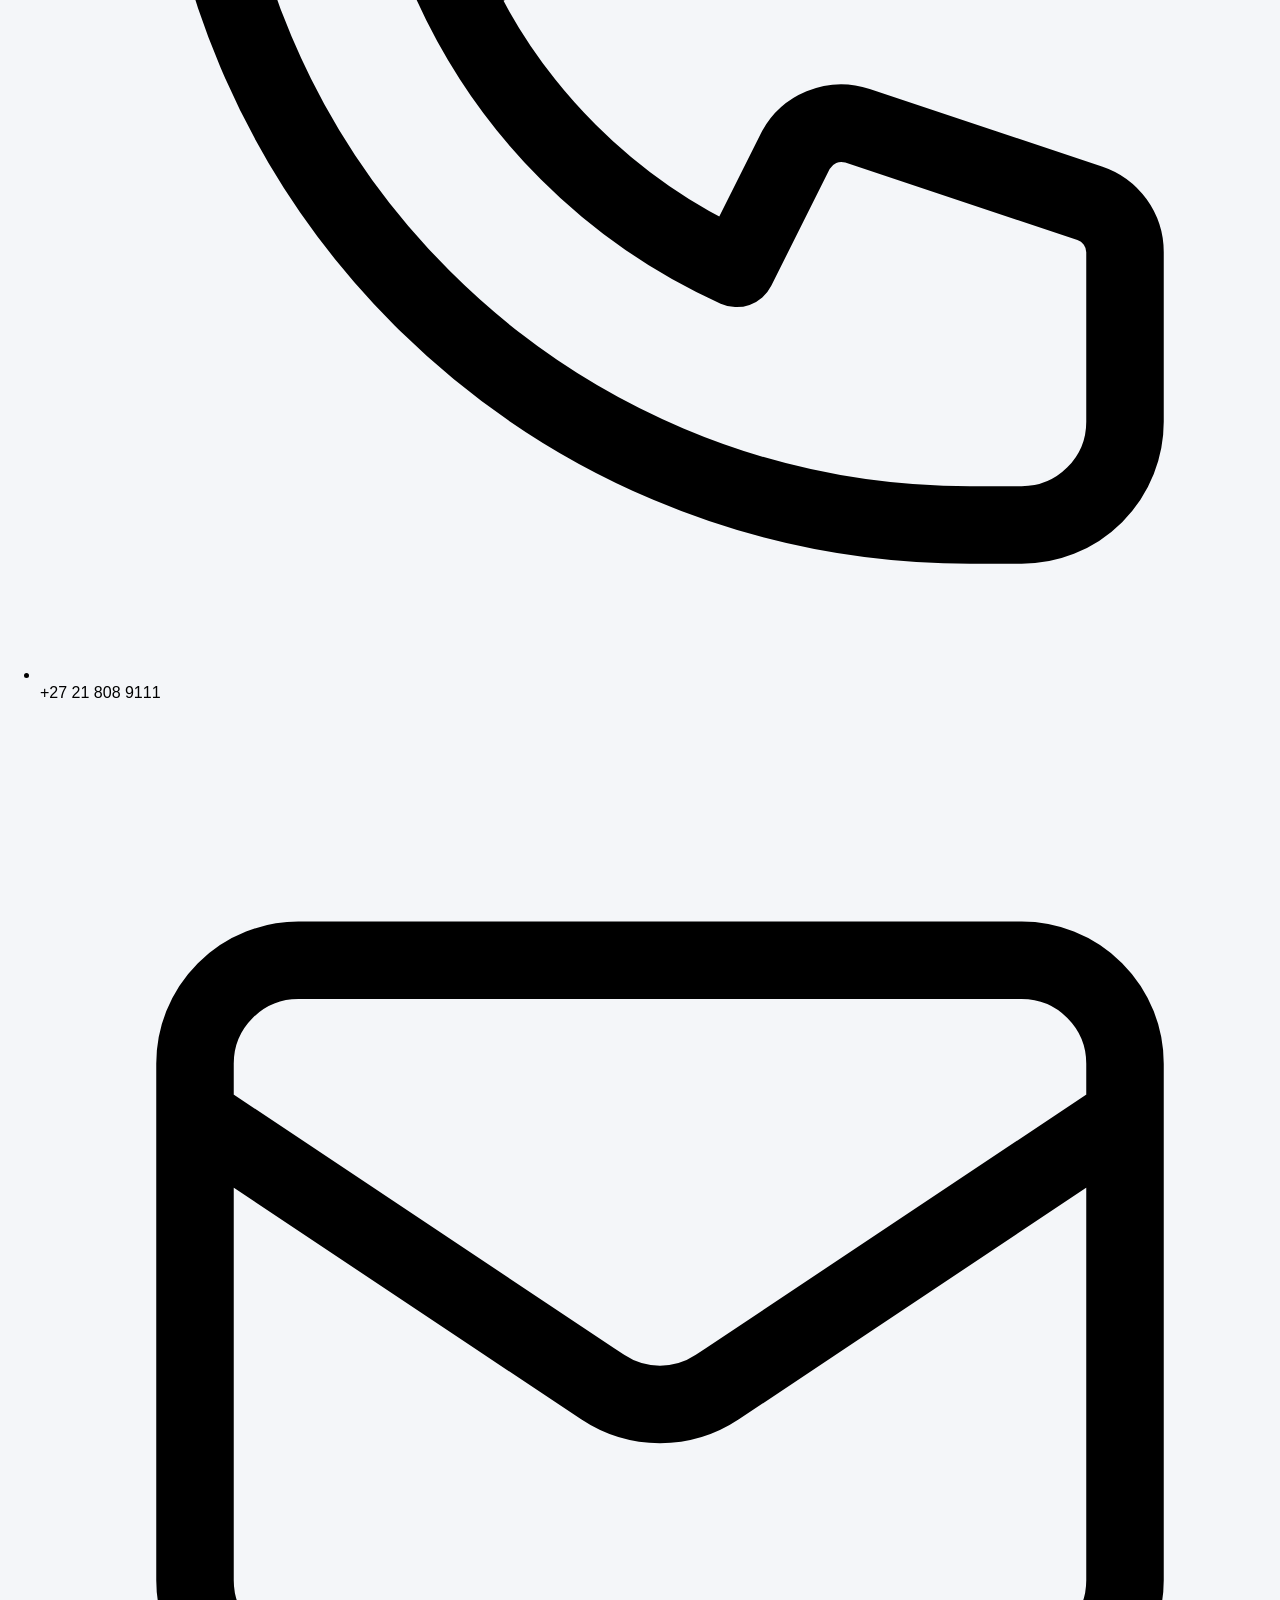
==== commit 5d59979e: "see" ====
--- a/alumni-page.html
+++ b/alumni-page.html
@@ -31,14 +31,250 @@
     <script src="js/global.js"></script>
     <link rel="stylesheet" href="css/global.css" />
     <link rel="stylesheet" href="css/homepage.css" />
-      
+    <style>
+     /* Consolidated global styles extracted from HTML files */
+
+:root {
+  --font-heading-name: 'Raleway';
+  --font-body-name: 'Raleway';
+  --font-heading: 'Raleway', sans-serif;
+  --font-body: 'Raleway', sans-serif;
+  --letter-spacing-heading: -0.25px;
+  --letter-spacing-body: 0px;
+  --space-base: 1rem;
+  --radius-small: 4px;
+  --radius-large: 8px;
+  --border-width: 1px;
+  --shadow-color: 10 26 54;
+  --shadow-offset-x: 0px;
+  --shadow-offset-y: 4px;
+  --shadow-blur: 16px;
+  --shadow-spread: 0px;
+  --shadow-opacity: 0.12;
+  --shadow-custom: 0px 4px 16px 0px rgba(10, 26, 54, 0.12);
+  --shadow-custom-hover: 0px 8px 28px 0px rgba(10, 26, 54, 0.2);
+}
+
+/* Utility / Navigation */
+.dropdown:hover .dropdown-menu { display: block; }
+.nav-link-hover:hover { color: #fbc352; }
+
+/* Hero & Overlays */
+.hero-overlay { background: linear-gradient(135deg, rgba(10, 26, 54, 0.82) 0%, rgba(30, 58, 110, 0.65) 60%, rgba(30, 58, 110, 0.3) 100%); }
+.page-hero-overlay { background: linear-gradient(135deg, rgba(10, 26, 54, 0.90) 0%, rgba(30, 58, 110, 0.75) 60%, rgba(30, 58, 110, 0.4) 100%); }
+
+/* Cards */
+.card-hover:hover { transform: translateY(-3px); box-shadow: var(--shadow-custom-hover); }
+.card-hover { transition: transform 0.2s ease, box-shadow 0.2s ease; }
+.research-card:hover { transform: translateY(-4px); box-shadow: var(--shadow-custom-hover); }
+.research-card { transition: transform 0.25s ease, box-shadow 0.25s ease; }
+
+/* Tags & Staff */
+.theme-tag { display: inline-flex; align-items: center; gap: 4px; }
+.staff-card:hover { border-color: #5a7ab8; box-shadow: var(--shadow-custom-hover); }
+.staff-card { transition: border-color 0.2s ease, box-shadow 0.2s ease; }
+.filter-btn.active { background-color: #1e3a6e; color: #f8f9fa; border-color: #1e3a6e; }
+
+/* Timeline */
+.timeline-line::before {
+  content: '';
+  position: absolute;
+  left: 19px;
+  top: 32px;
+  bottom: 0;
+  width: 2px;
+  background: #e9ecef;
+}
+
+/* Tabs */
+.tab-active { border-bottom: 3px solid #fab52e; color: #0a1a36; font-weight: 600; }
+.tab-inactive { border-bottom: 3px solid transparent; color: #6c757d; }
+.tab-inactive:hover { color: #1e3a6e; border-bottom-color: #c5d0e6; }
+.prog-tab-content { display: none; }
+.prog-tab-content.active { display: block; }
+
+/* Sticky / Sidebars */
+.sticky-sidebar { position: sticky; top: 80px; }
+
+/* Supervisor / Module Cards */
+.supervisor-card:hover { border-color: #5a7ab8; box-shadow: var(--shadow-custom-hover); }
+.supervisor-card { transition: border-color 0.2s ease, box-shadow 0.2s ease; }
+.module-tag { transition: background-color 0.15s ease; }
+
+/* Accordion */
+.accordion-content { display: none; }
+.accordion-content.open { display: block; }
+.accordion-icon { transition: transform 0.2s ease; }
+.accordion-icon.open { transform: rotate(180deg); }
+
+/* Small helpers */
+.shadow-custom { box-shadow: var(--shadow-custom); }
+.rounded-small { border-radius: var(--radius-small); }
+.rounded-large { border-radius: var(--radius-large); }
+
+/* Mobile navigation toggling */
+#main-nav {
+  display: none;
+  flex-direction: column;
+  gap: 0.5rem;
+}
+#main-nav.flex {
+  display: flex;
+}
+@media (min-width: 1024px) {
+  #main-nav {
+    display: flex !important;
+    flex-direction: row;
+  }
+}
+
+/* Dropdowns: allow click-to-open via JavaScript */
+.dropdown.open .dropdown-menu {
+  display: block !important;
+}
+
+/* End of consolidated styles */
+.switch {
+  position: relative;
+  display: inline-block;
+  width: 46px;
+  height: 24px;
+}
+
+.switch input {
+  opacity: 0;
+  width: 0;
+  height: 0;
+}
+
+.slider {
+  position: absolute;
+  cursor: pointer;
+  top: 0;
+  left: 0;
+  right: 0;
+  bottom: 0;
+  background-color: #ccc;
+  transition: .4s;
+}
+
+.slider:before {
+  position: absolute;
+  content: "";
+  height: 18px;
+  width: 18px;
+  left: 3px;
+  bottom: 3px;
+  background-color: white;
+  transition: .4s;
+}
+
+input:checked + .slider {
+  background-color: #FDB813; /* SU gold style */
+}
+
+input:checked + .slider:before {
+  transform: translateX(22px);
+}
+
+.slider.round {
+  border-radius: 34px;
+}
+
+.slider.round:before {
+  border-radius: 50%;
+}
+.alumni-grid {
+  display: flex;
+  flex-wrap: wrap;
+  gap: 15px;
+}
+
+.alumni-card {
+  flex: 1 1 250px;
+  background: white;
+  padding: 15px;
+  border-radius: 8px;
+  box-shadow: 0 3px 8px rgba(0,0,0,0.1);
+  transition: 0.2s ease;
+  font-weight: 500;
+}
+
+.alumni-card:hover {
+  transform: translateY(-3px);
+}
+
+
+select{
+  padding: 8px 12px;
+  border-radius: 6px;
+  background-color: #FDB813;
+  border: 1px solid #420303;
+  font-size: 14px;
+  text-align: left;
+  
+}
+
+.year-select{
+    margin-left: 5px;
+    margin-bottom: 5px
+
+}
+.year-content {
+  display: none;
+  padding: 10px 0 10px 15px;
+}
+.section-title {
+        font-size: 18px;
+  font-weight: bold;
+  margin: 40px 20px 20px;
+}
+.section{
+  font-size: 28px;
+  font-weight: bold;
+  margin: 40px 20px 20px;
+}
+.student-card {
+    background: white;
+  padding: 20px;
+  border-radius: 10px;
+  box-shadow: 0 6px 18px rgba(0,0,0,0.08);
+  transition: transform 0.2s ease, box-shadow 0.2s ease;
+}
+
+.student-card:hover {
+    transform: translateY(-5px);
+    box-shadow: 0 10px 22px rgba(0,0,0,0.12);
+}
+.student-card a:hover {
+    text-decoration: underline;
+}
+.student-name {
+    font-size: 24px;
+  font-weight: bold;
+  margin-bottom: 5px;
+}
+.student-research {
+    margin-top: 10px;
+  font-size: 14px;
+  color: #444;
+}
+.students-container {
+  display: grid;
+  grid-template-columns: repeat(auto-fill, minmax(250px, 1fr));
+  gap: 20px;
+}
+.research-link{
+    color:#5a7ab8;
+}
+</style>  
 
   </head>
 
   <body>
 
     <!-- Sticky Header -->
- <header class="sticky top-0 z-50 bg-[#420303] shadow-custom">
+    <header class="sticky top-0 z-50 bg-[#420303] shadow-custom">
 
 
       <!-- Main nav -->
@@ -46,33 +282,19 @@
         <div class="flex items-center justify-between h-16">
           <!-- Logo -->
           <a href="homepage.html" class="flex items-center gap-3 flex-shrink-0">
-            <div
-              class="w-10 h-10 bg-secondary-400 rounded-small flex items-center justify-center"
-            >
+            <div>
               <img
-                src="https://www.google.com/s2/favicons?domain=su.ac.za&sz=256"
+                src="https://www.su.ac.za/themes/custom/su2023/images/logo.svg"
                 alt="Stellenbosch University Icon"
-                style="width: 24px; height: 24px; vertical-align: middle"
+                style="width: 140px; height: 140px; vertical-align: middle"
               />
-            </div>
-            <div class="hidden sm:block">
-              <div
-                class="font-heading text-neutral-50 text-lg sm:text-xl lg:text-2xl font-semibold leading-tight"
-                data-key="brandNameShort"
-              >
-                Stellenbosch
-              </div>
-              <div
-                class="text-secondary-300 text-xs font-medium tracking-widest uppercase"
-                data-key="brandUniversity"
-              >
-                University
-              </div>
             </div>
           </a>
 
           <!-- Nav links -->
           <nav class="hidden lg:flex items-center gap-1">
+
+
             <!-- Academics dropdown -->
             <div class="dropdown relative">
               <button
@@ -213,8 +435,18 @@
               >
               </div>
             </div>
-                      <a href="homepage.html#contact" class="nav-link-hover ...">Contact</a>
-
+            <a
+              href="news.html"
+              class="nav-link-hover text-neutral-200 text-sm font-medium px-3 py-2 rounded-small hover:bg-primary-800 transition-colors"
+              data-key="navNews"
+              >News</a
+            >
+            <a
+              href="contact-page.html"
+              class="nav-link-hover text-neutral-200 text-sm font-medium px-3 py-2 rounded-small hover:bg-primary-800 transition-colors"
+              data-key="navContact"
+              >Contact</a
+            >
             
           </nav>
 
@@ -222,7 +454,7 @@
            
           <div class="hidden lg:flex items-center gap-2">
             <a
-              href="undergraduate.html"
+              href="https://www.su.ac.za/en/apply"
               class="bg-secondary-400 hover:bg-secondary-300 text-primary-900 text-sm font-semibold px-4 py-2 rounded-small transition-colors"
               data-key="ctaApplyNow"
               >Apply Now</a
@@ -1586,6 +1818,22 @@
               >Research</a
             >
           </li>
+          <li>
+            <a
+              href="faculties.html"
+              class="text-neutral-400 text-sm hover:text-secondary-300 transition-colors"
+              data-key="footerFaculties"
+              >Faculties</a
+            >
+          </li>
+          <li>
+            <a
+              href="short-courses.html"
+              class="text-neutral-400 text-sm hover:text-secondary-300 transition-colors"
+              data-key="footerShortCourses"
+              >Short Courses</a
+            >
+          </li>
         </ul>
       </div>
       <div>
@@ -1596,20 +1844,38 @@
           About SU
         </h4>
         <ul class="space-y-2.5">
-          <li>
-            <a
-              href="about-page.html"
-              class="text-neutral-400 text-sm hover:text-secondary-300 transition-colors"
-              data-key="footerAboutUs"
-              >About Us</a
-            >
-          </li>
+
           <li>
             <a
               href="people.html"
               class="text-neutral-400 text-sm hover:text-secondary-300 transition-colors"
               data-key="footerPeople"
               >People</a
+            >
+          </li>
+          <li>
+            <a
+              href="news.html"
+              class="text-neutral-400 text-sm hover:text-secondary-300 transition-colors"
+              data-key="footerNews"
+              >News</a
+            >
+          </li>
+          <li>
+            <a
+              target="_blank"
+              href="http://www.campusmap.sun.ac.za"
+              class="text-neutral-400 text-sm hover:text-secondary-300 transition-colors"
+              data-key="footerCampusMap"
+              >Campus Map</a
+            >
+          </li>
+          <li>
+            <a
+              href="sustainability.html"
+              class="text-neutral-400 text-sm hover:text-secondary-300 transition-colors"
+              data-key="footerSustainability"
+              >Sustainability</a
             >
           </li>
         </ul>
@@ -1737,10 +2003,354 @@
       </div>
     </div>
   </div>
-</footer>\n<script src="js/alumni.js"></script>
+</footer>
+
+<script>
+    
+
+const doctorStudentsContainer = document.getElementById("doctor-students");
+const mastersStudentsContainer = document.getElementById("masters-students");
+
+document.getElementById("doctor-select").addEventListener("change", function() {
+    const selectedYear = this.value;
+    const students = doctorStudentsContainer.querySelectorAll(".student-card");
+
+    students.forEach(student => {
+        if (selectedYear === "" || student.dataset.year === selectedYear) {
+            student.style.display = "block";
+        } else {
+            student.style.display = "none";
+        }
+    });
+});
+
+document.getElementById("masters-select").addEventListener("change", function() {
+    const selectedYear = this.value;
+    const students = mastersStudentsContainer.querySelectorAll(".student-card");
+
+    students.forEach(student => {
+        if (selectedYear === "" || student.dataset.year === selectedYear) {
+            student.style.display = "block";
+        } else {
+            student.style.display = "none";
+        }
+    });
+});
+
+
+
+      function loadComponent(id, file) {
+        fetch(file)
+          .then(res => res.text())
+          .then(data => {
+            document.getElementById(id).innerHTML = data;
+          });
+      }
+
+      document.addEventListener("DOMContentLoaded", () => {
+        loadComponent("header-placeholder", "header.html");
+        loadComponent("footer-placeholder", "footer.html");
+      });
+      
+      tailwind.config = {
+        theme: {
+          extend: {
+            fontFamily: {
+              heading: ["var(--font-heading-name)", "serif"],
+              body: ["var(--font-body-name)", "sans-serif"],
+            },
+            spacing: {
+              base: "var(--space-base)",
+            },
+            borderRadius: {
+              small: "var(--radius-small)",
+              large: "var(--radius-large)",
+            },
+            boxShadow: {
+              custom: "var(--shadow-custom)",
+              "custom-hover": "var(--shadow-custom-hover)",
+            },
+            colors: {
+              primary: {
+                50: "#f6e9ec",
+                100: "#e7c7cf",
+                200: "#d6a2b0",
+                300: "#c47c90",
+                400: "#b45f77",
+                500: "#a3425f", // Base maroon
+                600: "#87344d",
+                700: "#68263b",
+                800: "#4c1a2a",
+                900: "#300e19",
+              },
+              secondary: {
+                50: "#fef5e7",
+                100: "#fde5b8",
+                200: "#fcd485",
+                300: "#fbc352",
+                400: "#fab52e",
+                500: "#f9a80a",
+                600: "#e09500",
+                700: "#b87a00",
+                800: "#8f5f00",
+                900: "#664400",
+              },
+              neutral: {
+                50: "#f8f9fa",
+                100: "#f1f3f5",
+                200: "#e9ecef",
+                300: "#dee2e6",
+                400: "#ced4da",
+                500: "#adb5bd",
+                600: "#6c757d",
+                700: "#495057",
+                800: "#343a40",
+                900: "#212529",
+              },
+              background: {
+                50: "#ffffff",
+                100: "#f8f9fa",
+                200: "#f1f3f5",
+                300: "#e9ecef",
+                400: "#dee2e6",
+                500: "#ced4da",
+                600: "#adb5bd",
+                700: "#6c757d",
+                800: "#343a40",
+                900: "#212529",
+              },
+            },
+          },
+        },
+      };
+    
+      const translations = {
+        en: {
+          brandNameShort: "Stellenbosch",
+          brandUniversity: "University",
+
+          labelEn: "EN",
+          labelAf: "AF",
+
+          navAcademics: "Academics",
+          navPeople: "People",
+          navNews: "News",
+          navContact: "Contact",
+          navLinks: "Links",
+          navUndergraduate: "Undergraduate",
+          navPostgraduate: "Postgraduate",
+          navResearch: "Research",
+          navStaff: "Staff",
+          navAlumni: "Alumni",
+          navStudents: "Students",
+          navStellenboschUniversity: "Stellenbosch University",
+          navScienceFaculty: "Science Faculty",
+          navMathematicalSciences: "Mathematical Sciences",
+          navInstituteOfAppliedCS: "Institute of Applied CS",
+          navTelkomNSNCEO: "Telkom-NSN CEO",
+
+          ctaApplyNow: "Apply Now",
+
+          footerBrandFull: "Stellenbosch University",
+          footerEst: "Est. 1918",
+          footerDescription:
+            "A leading African research university committed to excellence, innovation, and inclusive education for a better world.",
+
+          footerAcademicsHeading: "Academics",
+          footerUndergraduate: "Undergraduate",
+          footerPostgraduate: "Postgraduate",
+          footerResearch: "Research",
+          footerFaculties: "Faculties",
+          footerShortCourses: "Short Courses",
+
+          footerAboutHeading: "About SU",
+          footerPeople: "People",
+          footerNews: "News",
+          footerCampusMap: "Campus Map",
+          footerSustainability: "Sustainability",
+
+          footerContactHeading: "Contact",
+          footerAddress: "Victoria St, Stellenbosch, 7600, South Africa",
+          footerPhone1: "+27 61 729 8858",
+          footerPhone2: "+27 21 808 9111",
+          footerEmail: "info@sun.ac.za",
+
+          footerPrivacyPolicy: "Privacy Policy",
+          footerTermsOfUse: "Terms of Use",
+          footerAccessibility: "Accessibility",
+          footerCopyright:
+            "© 2026 Stellenbosch University & MediaBay. All rights reserved.",
+
+          // Alumni page specific
+          alumniFacultyTitle: "Alumni Faculty",
+          doctoralGraduatesTitle: "Doctoral Graduates",
+          mastersGraduatesTitle: "Masters Graduates",
+          selectYearDoctoral: "Select Year",
+          selectYearMasters: "Select Year",
+        },
+        af: {
+          brandNameShort: "Stellenbosch",
+          brandUniversity: "Universiteit",
+
+          labelEn: "EN",
+          labelAf: "AF",
+
+          navAcademics: "Akademies",
+          navPeople: "Mense",
+          navNews: "Nuus",
+          navContact: "Kontak",
+          navLinks: "Skakels",
+          navUndergraduate: "Voorgraadse",
+          navPostgraduate: "Nagraadse",
+          navResearch: "Navorsing",
+          navStaff: "Personeel",
+          navAlumni: "Alumni",
+          navStellenboschUniversity: "Universiteit Stellenbosch",
+          navScienceFaculty: "Wetenskapsfakulteit",
+          navMathematicalSciences: "Wiskundige Wetenskappe",
+          navInstituteOfAppliedCS: "Instituut vir Toegepaste Rekenaarwetenskap",
+          navTelkomNSNCEO: "Telkom-NSN HUB",
+
+          ctaApplyNow: "Doen Nou Aansoek",
+
+          footerBrandFull: "Universiteit Stellenbosch",
+          footerEst: "Gest. 1918",
+          footerDescription:
+            "’n Toonaangewende Afrika-navorsingsuniversiteit wat toegewy is aan uitnemendheid, innovasie en inklusiewe onderrig vir ’n beter wêreld.",
+
+          footerAcademicsHeading: "Akademies",
+          footerUndergraduate: "Voorgraadse",
+          footerPostgraduate: "Nagraadse",
+          footerResearch: "Navorsing",
+          footerFaculties: "Fakulteite",
+          footerShortCourses: "Kort Kursusse",
+
+          footerAboutHeading: "Oor SU",
+          footerPeople: "Mense",
+          footerNews: "Nuus",
+          footerCampusMap: "Kampuskaart",
+          footerSustainability: "Volhoubaarheid",
+
+          footerContactHeading: "Kontak",
+          footerAddress: "Victoria Straat, Stellenbosch, 7600, Suid-Afrika",
+          footerPhone1: "+27 61 729 8858",
+          footerPhone2: "+27 21 808 9111",
+          footerEmail: "info@sun.ac.za",
+
+          footerPrivacyPolicy: "Privaatheidsbeleid",
+          footerTermsOfUse: "Gebruiksvoorwaardes",
+          footerAccessibility: "Toeganklikheid",
+          footerCopyright:
+            "© 2026 Universiteit Stellenbosch & MediaBay. Alle regte voorbehou.",
+
+          // Alumni page specific
+          alumniFacultyTitle: "Alumni-fakulteit",
+          doctoralGraduatesTitle: "Doktorale Gegradueerdes",
+          mastersGraduatesTitle: "Meestersgegradueerdes",
+          selectYearDoctoral: "Kies Jaar",
+          selectYearMasters: "Kies Jaar",
+        },
+      };
+
+      const DEFAULT_LANG = "en";
+      const STORAGE_KEY = "siteLanguage";
+
+      function getInitialLanguage() {
+        try {
+          const stored = localStorage.getItem(STORAGE_KEY);
+          if (stored && translations[stored]) {
+            return stored;
+          }
+        } catch (e) {
+          // ignore
+        }
+        return DEFAULT_LANG;
+      }
+
+      function saveLanguage(lang) {
+        try {
+          localStorage.setItem(STORAGE_KEY, lang);
+        } catch (e) {
+          // ignore
+        }
+      }
+
+      let mastersTranslations = null;
+      let mastersTranslationsLoaded = false;
+
+      function loadMastersTranslations() {
+        if (mastersTranslationsLoaded) {
+          return Promise.resolve(mastersTranslations);
+        }
+        return fetch("i18n-alumni-masters.json")
+          .then((res) => res.json())
+          .then((data) => {
+            mastersTranslations = data;
+            mastersTranslationsLoaded = true;
+            return data;
+          })
+          .catch(() => {
+            mastersTranslationsLoaded = true;
+            mastersTranslations = null;
+            return null;
+          });
+      }
+
+      function applyMastersLanguage(lang) {
+        if (!mastersTranslations || !mastersTranslations[lang]) return;
+        const langPack = mastersTranslations[lang];
+        document.querySelectorAll('[data-key^="mastersThesis"]').forEach((el) => {
+          const key = el.getAttribute("data-key");
+          const value = langPack[key];
+          if (typeof value === "string") {
+            el.textContent = value;
+          }
+        });
+      }
+
+      function applyLanguage(lang) {
+        const langPack = translations[lang] || translations[DEFAULT_LANG];
+        document.documentElement.lang = lang;
+
+        document.querySelectorAll("[data-key]").forEach((el) => {
+          const key = el.getAttribute("data-key");
+          const value = langPack[key];
+          if (typeof value === "string") {
+            el.textContent = value;
+          }
+        });
+      }
+
+      function syncToggleWithLanguage(lang) {
+        const toggle = document.getElementById("languageToggle");
+        if (!toggle) return;
+        toggle.checked = lang === "af";
+      }
+
+      function initLanguageToggle() {
+        const currentLang = getInitialLanguage();
+        applyLanguage(currentLang);
+        loadMastersTranslations().then(() => {
+          applyMastersLanguage(currentLang);
+        });
+        syncToggleWithLanguage(currentLang);
+
+        const toggle = document.getElementById("languageToggle");
+        if (!toggle) return;
+
+        toggle.addEventListener("change", () => {
+          const newLang = toggle.checked ? "af" : "en";
+          applyLanguage(newLang);
+          loadMastersTranslations().then(() => {
+            applyMastersLanguage(newLang);
+          });
+          saveLanguage(newLang);
+        });
+      }
+
+      document.addEventListener("DOMContentLoaded", initLanguageToggle);
+    </script>
   </body>
 </html>
 
 
-
-
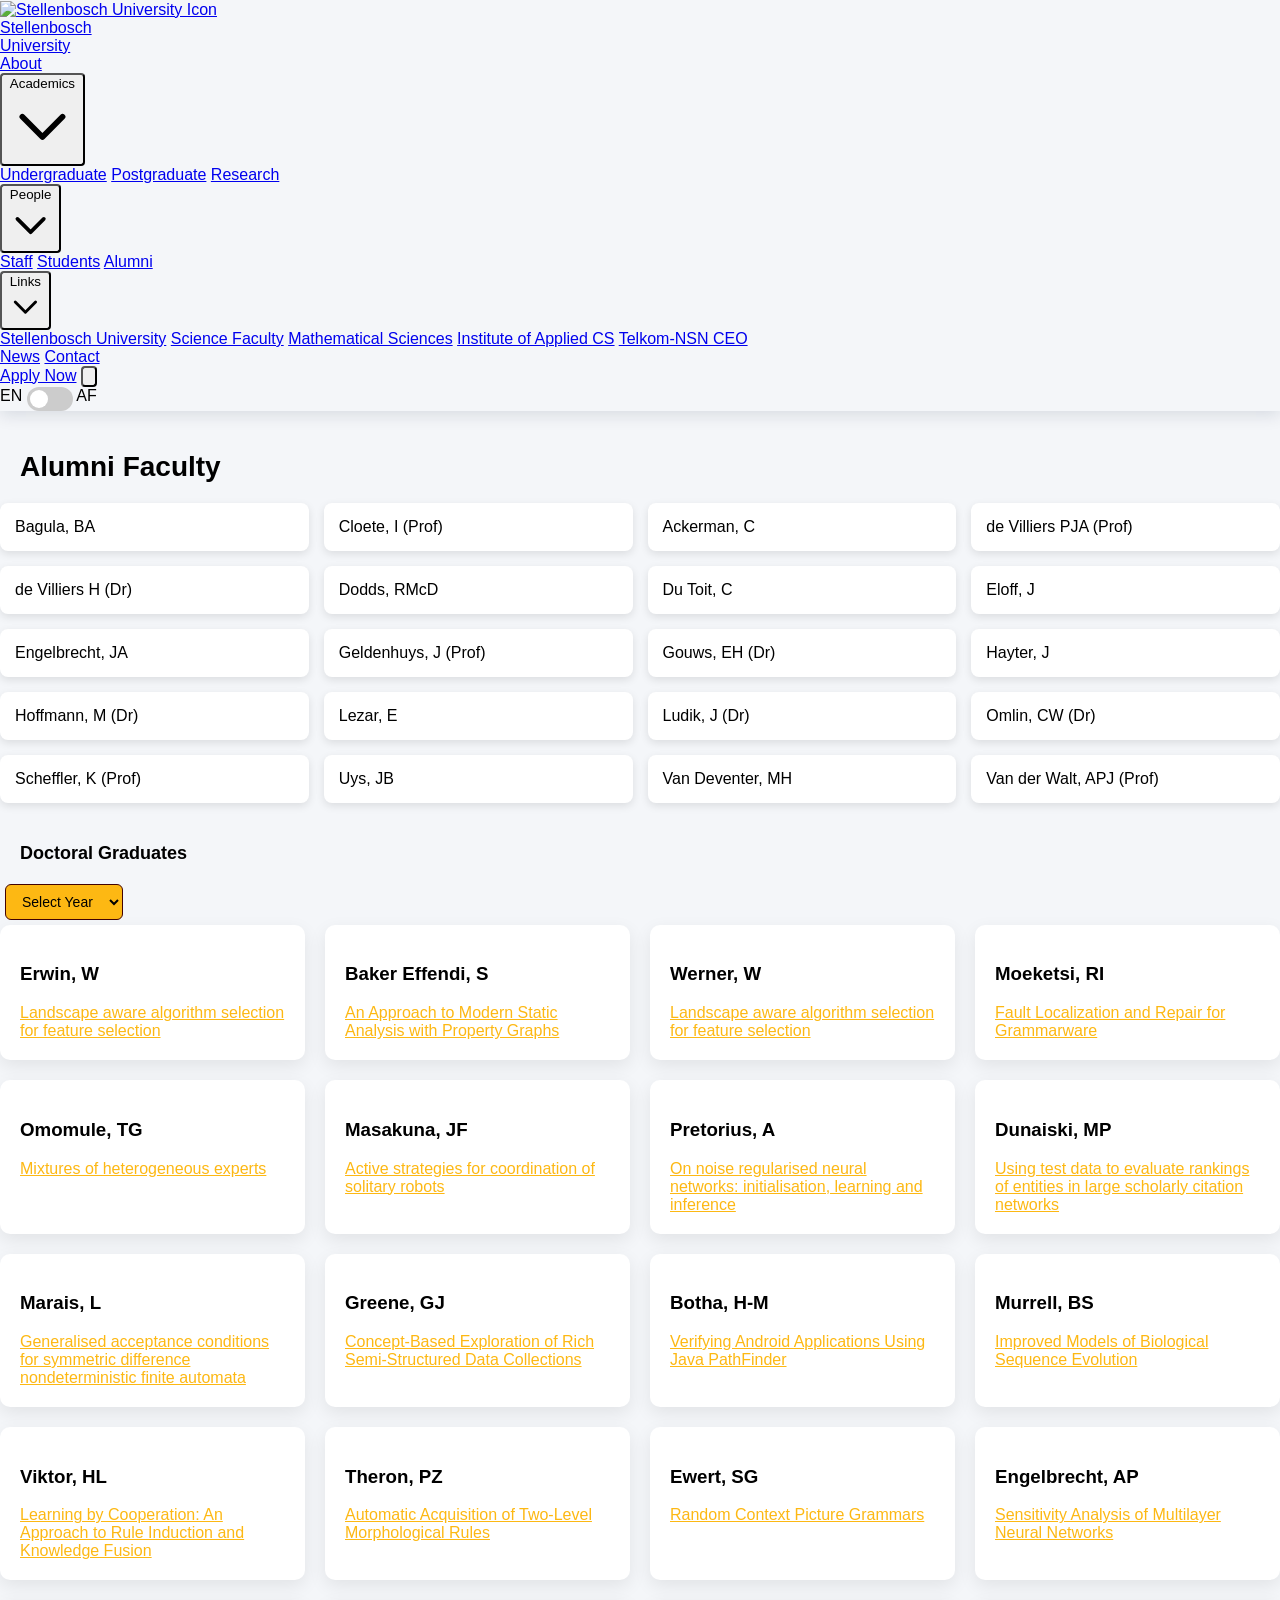
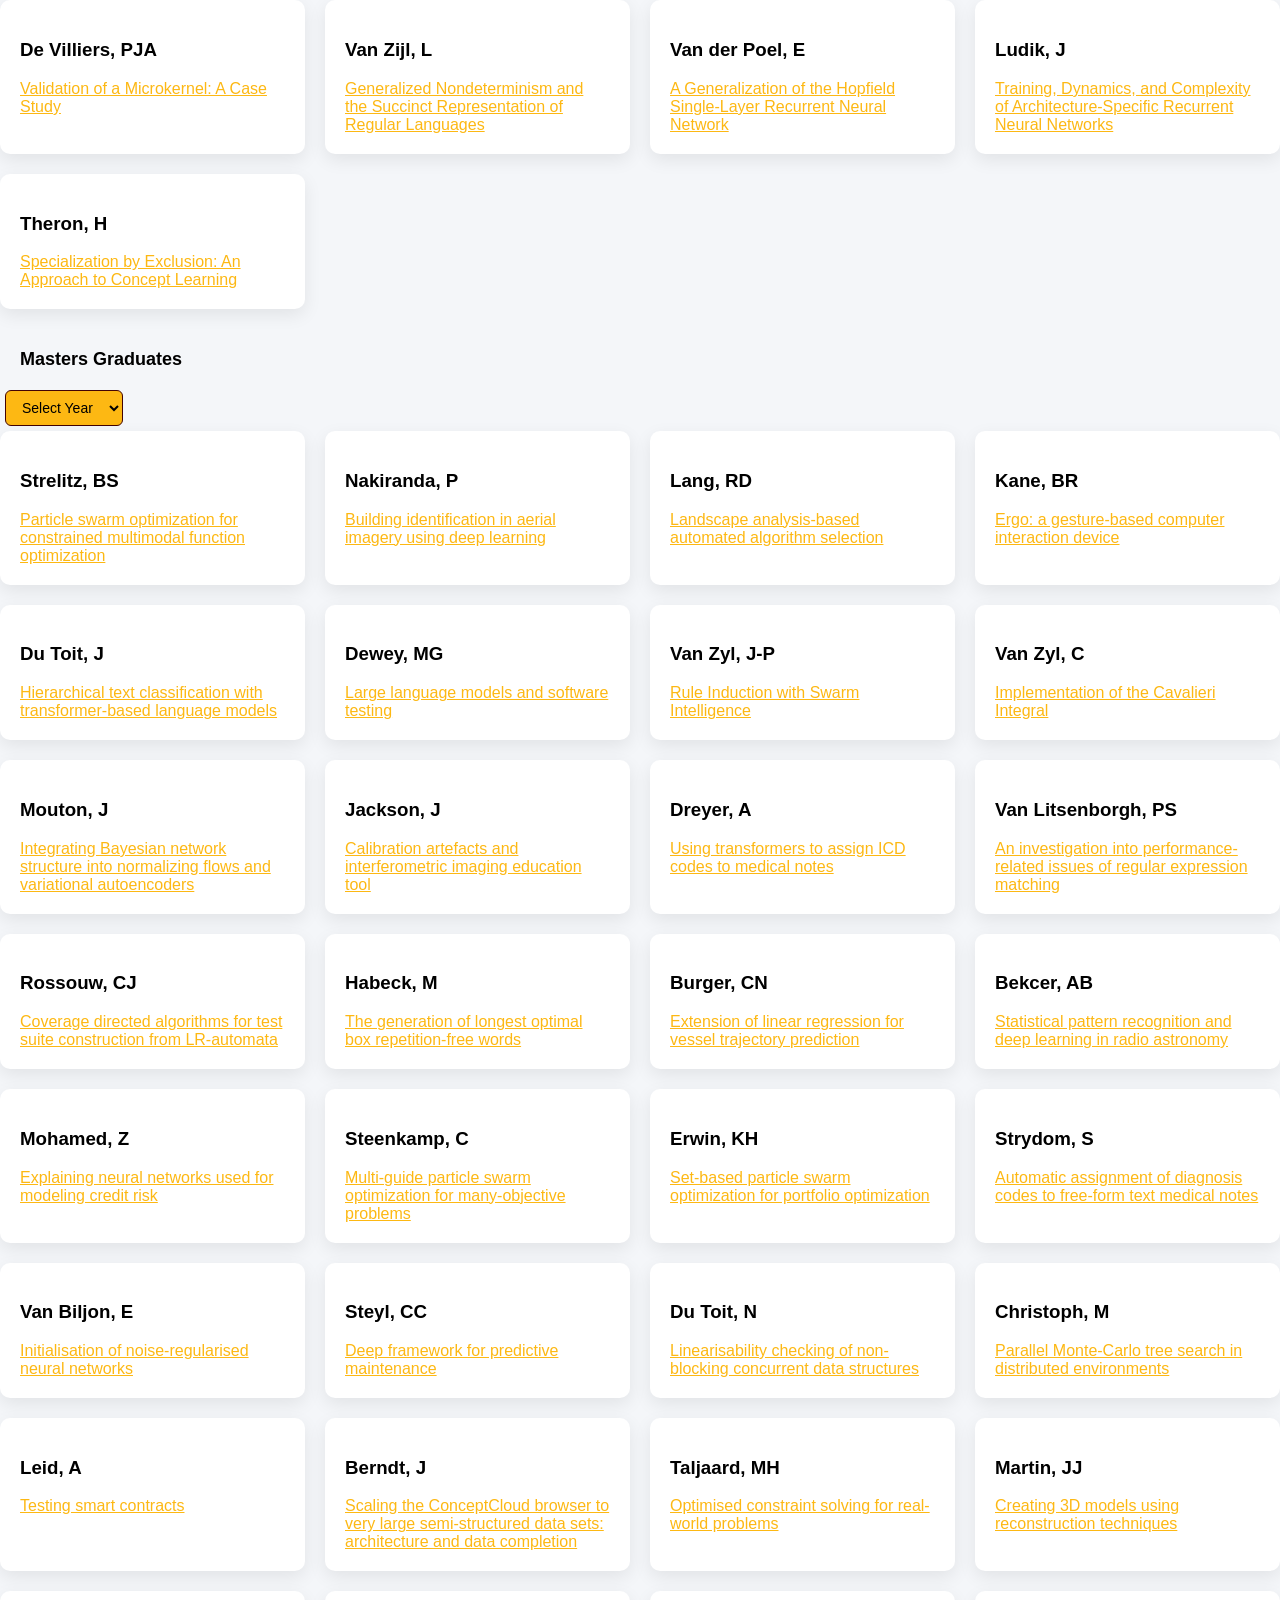
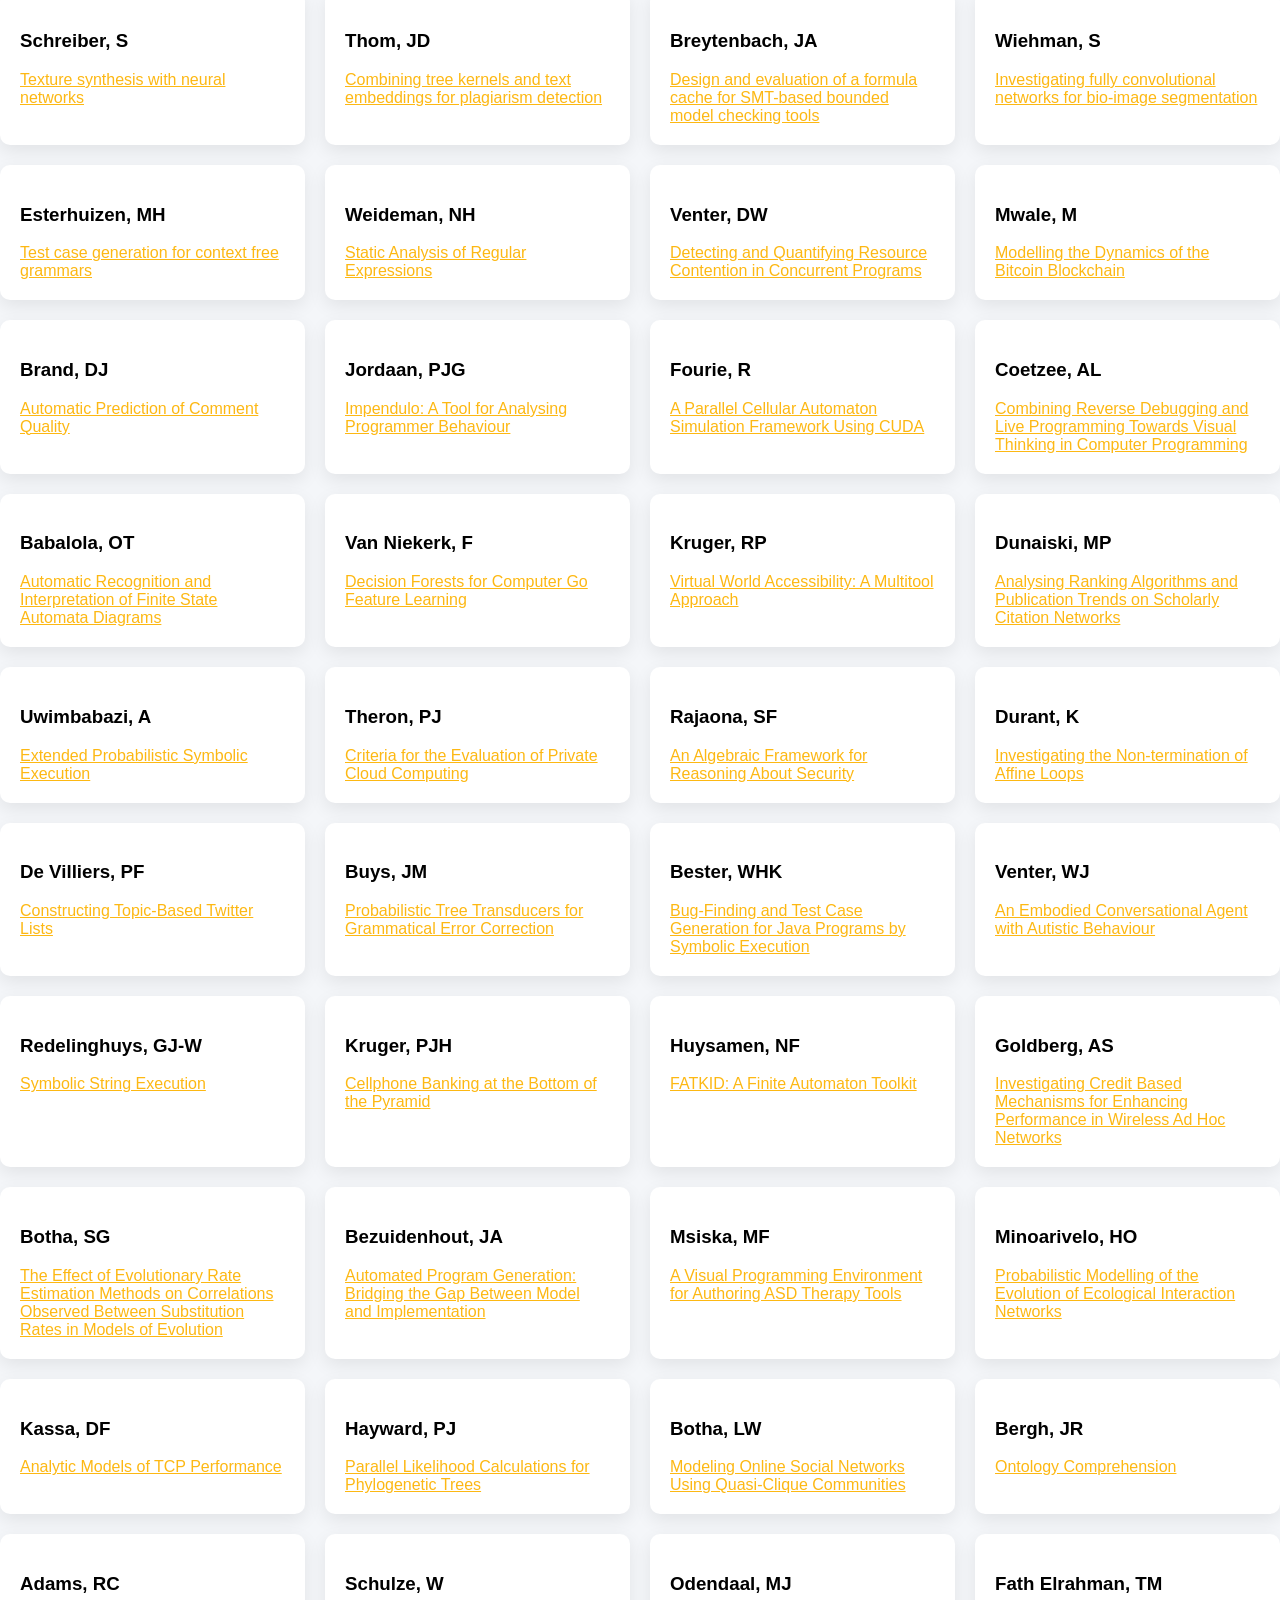
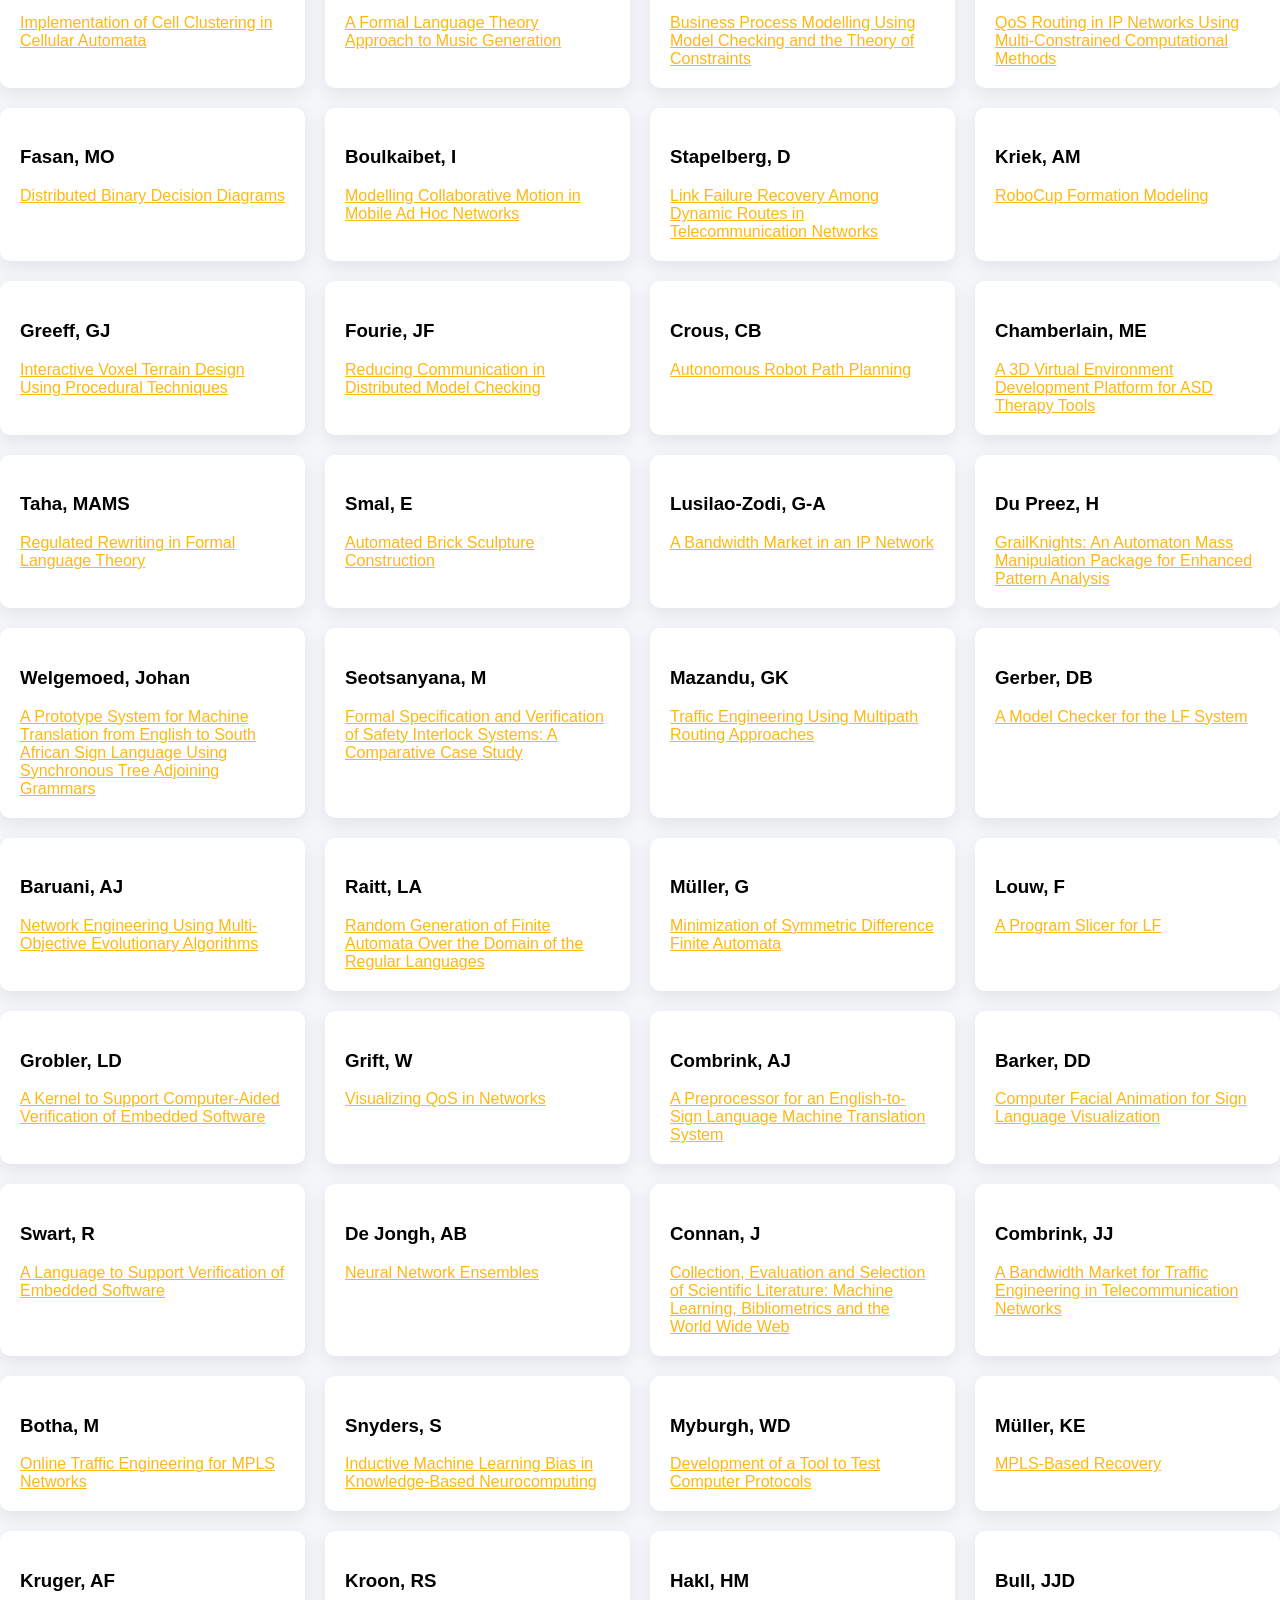
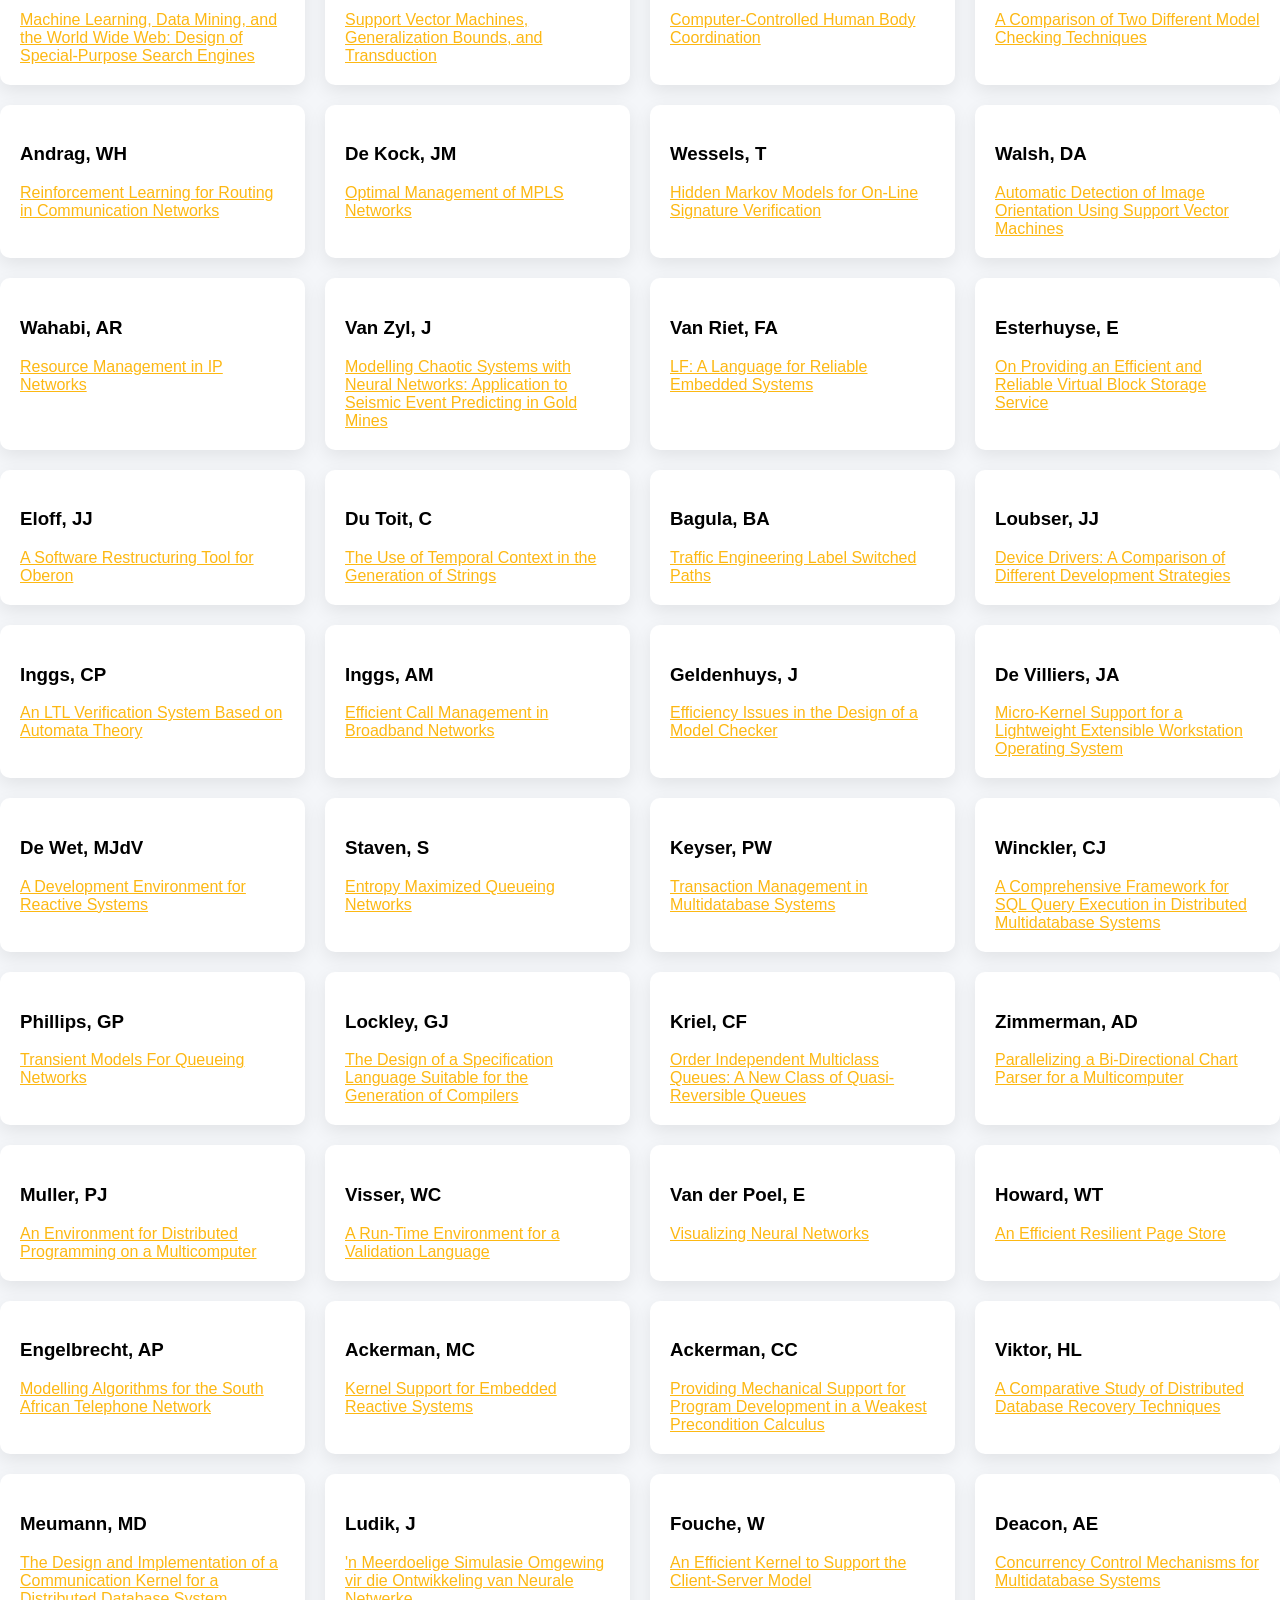
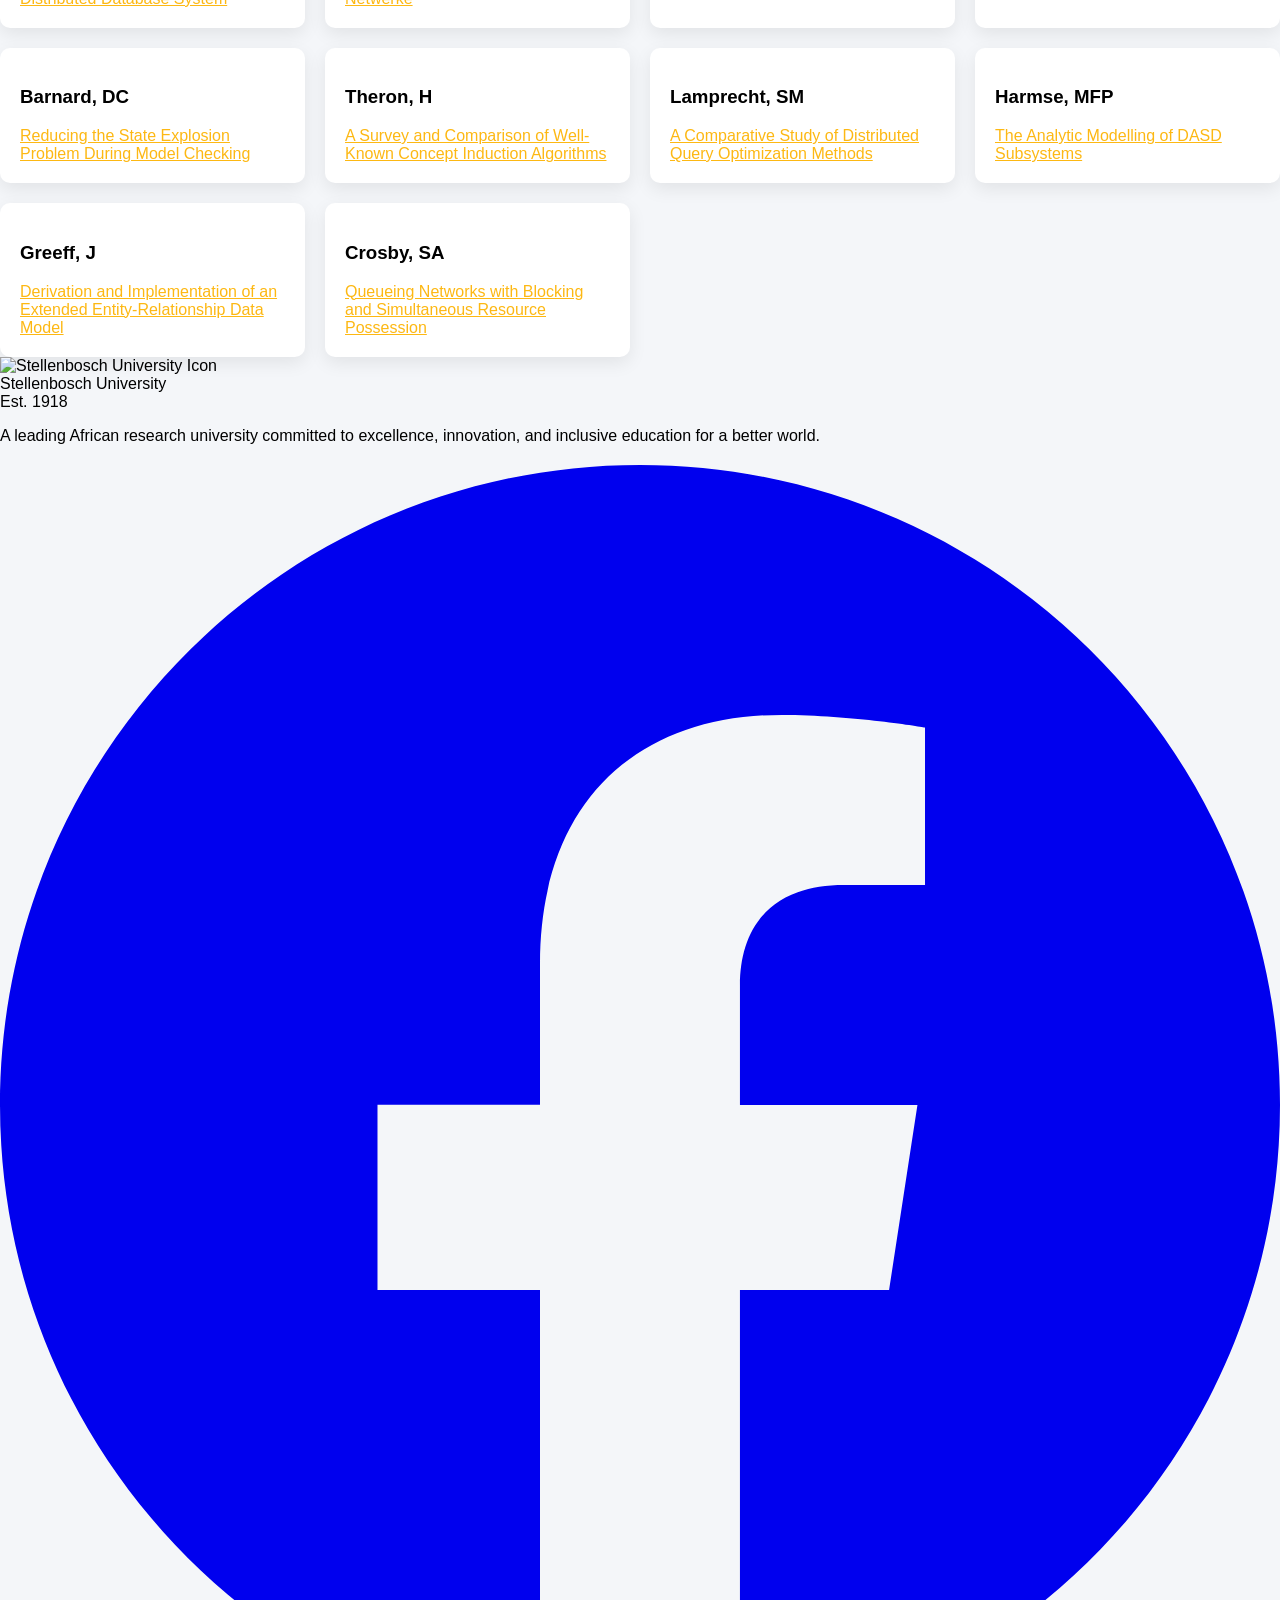
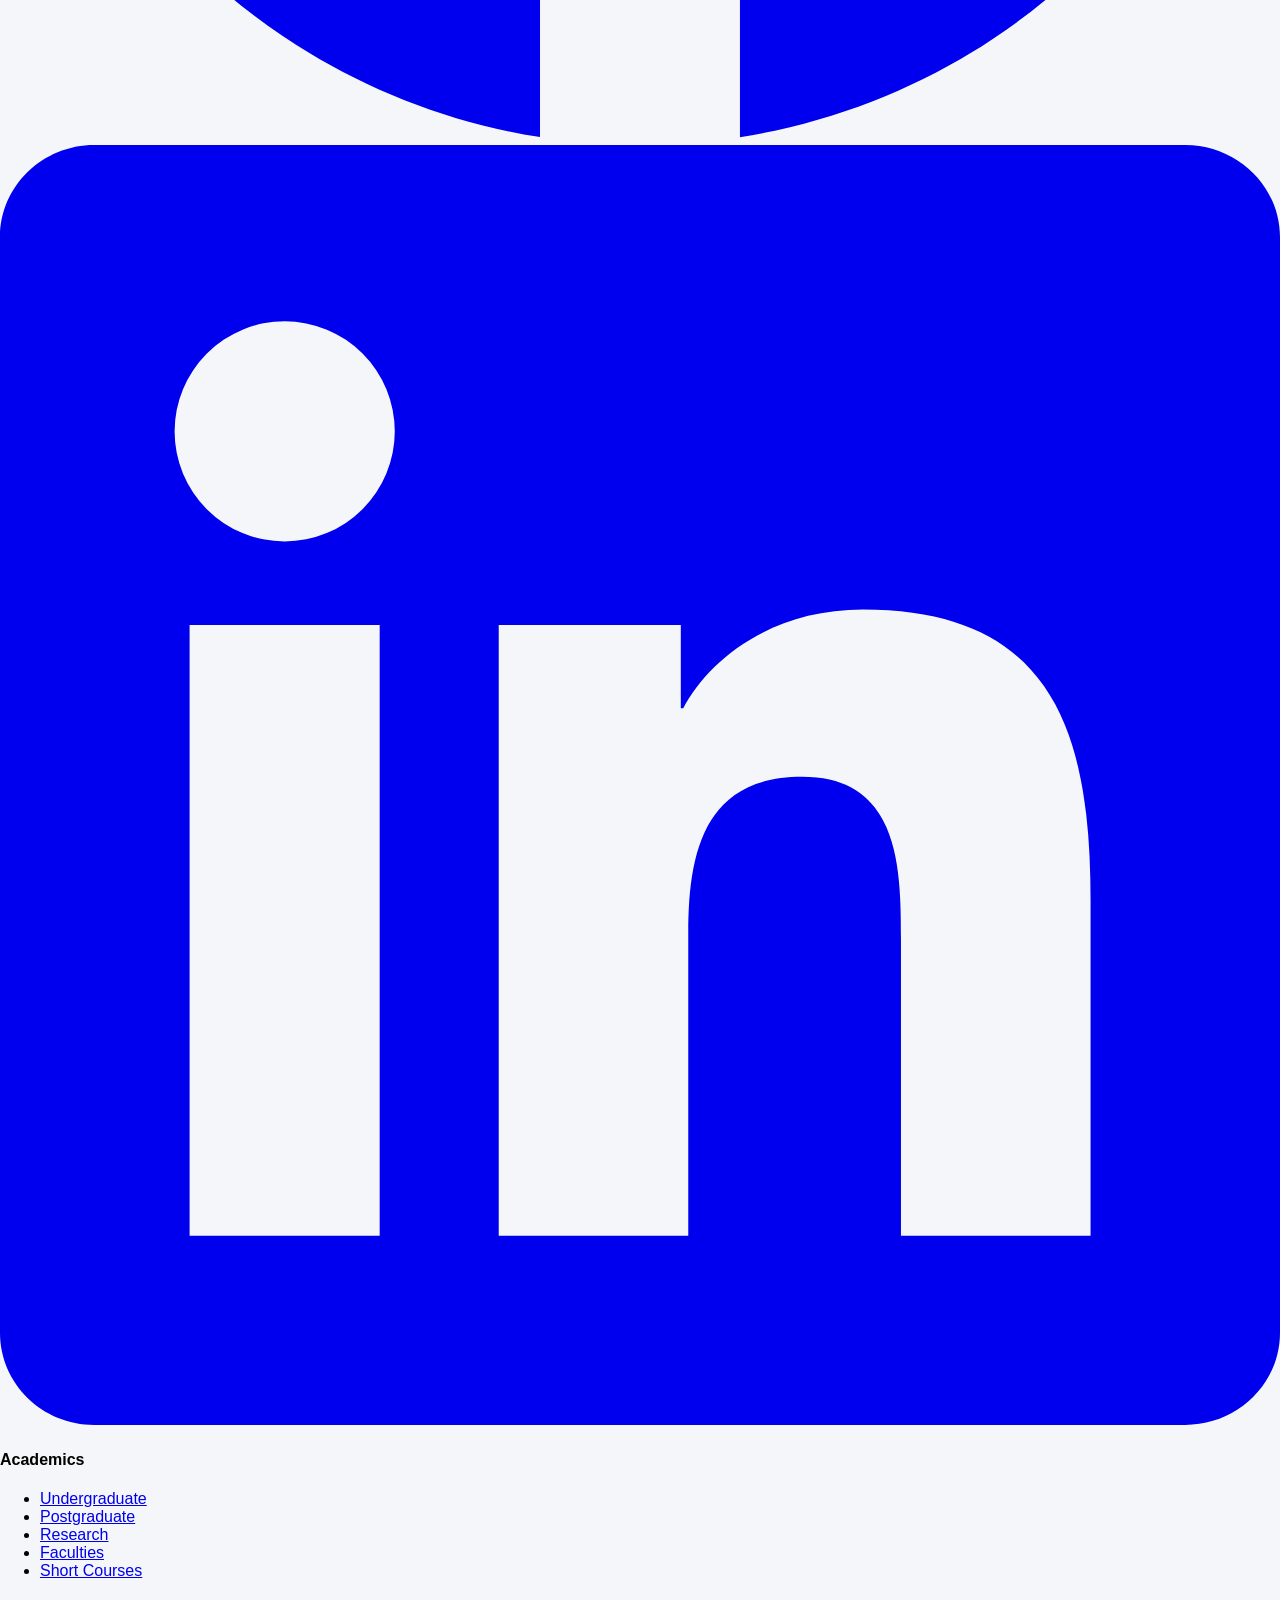
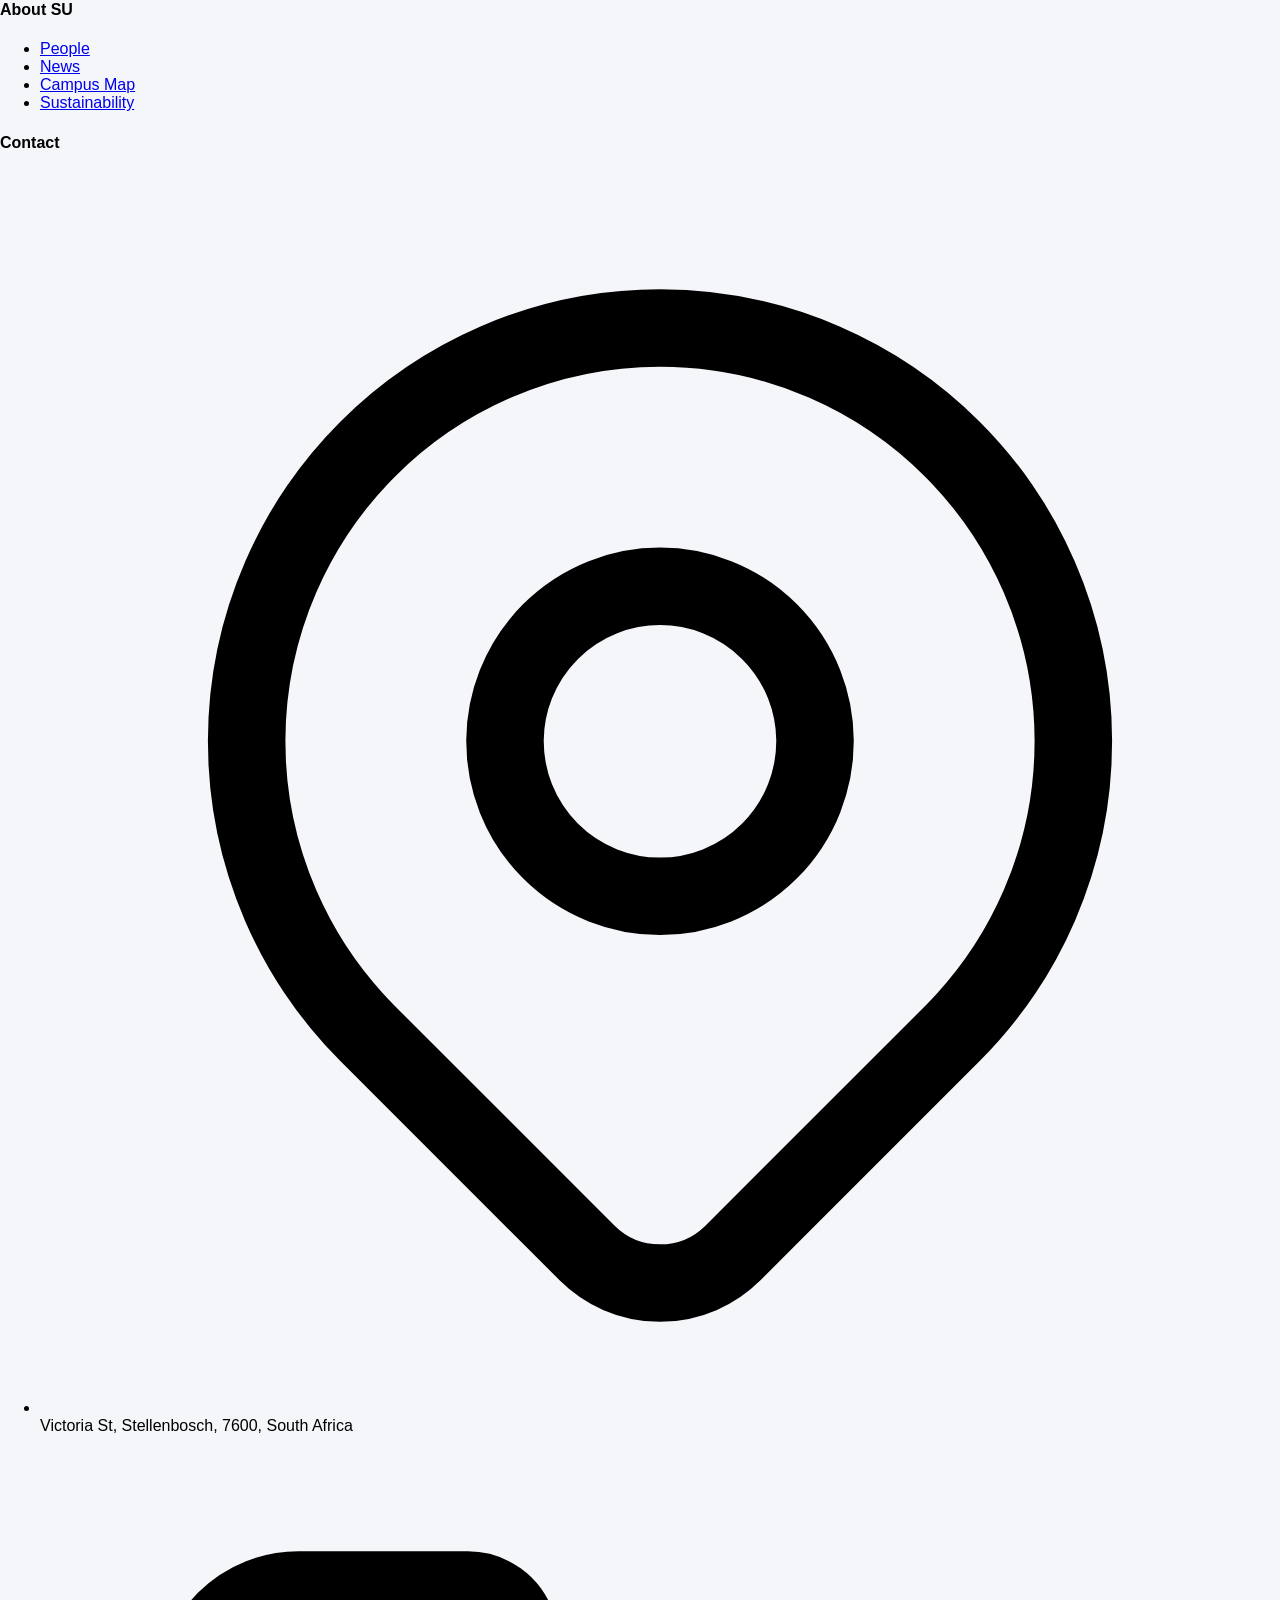
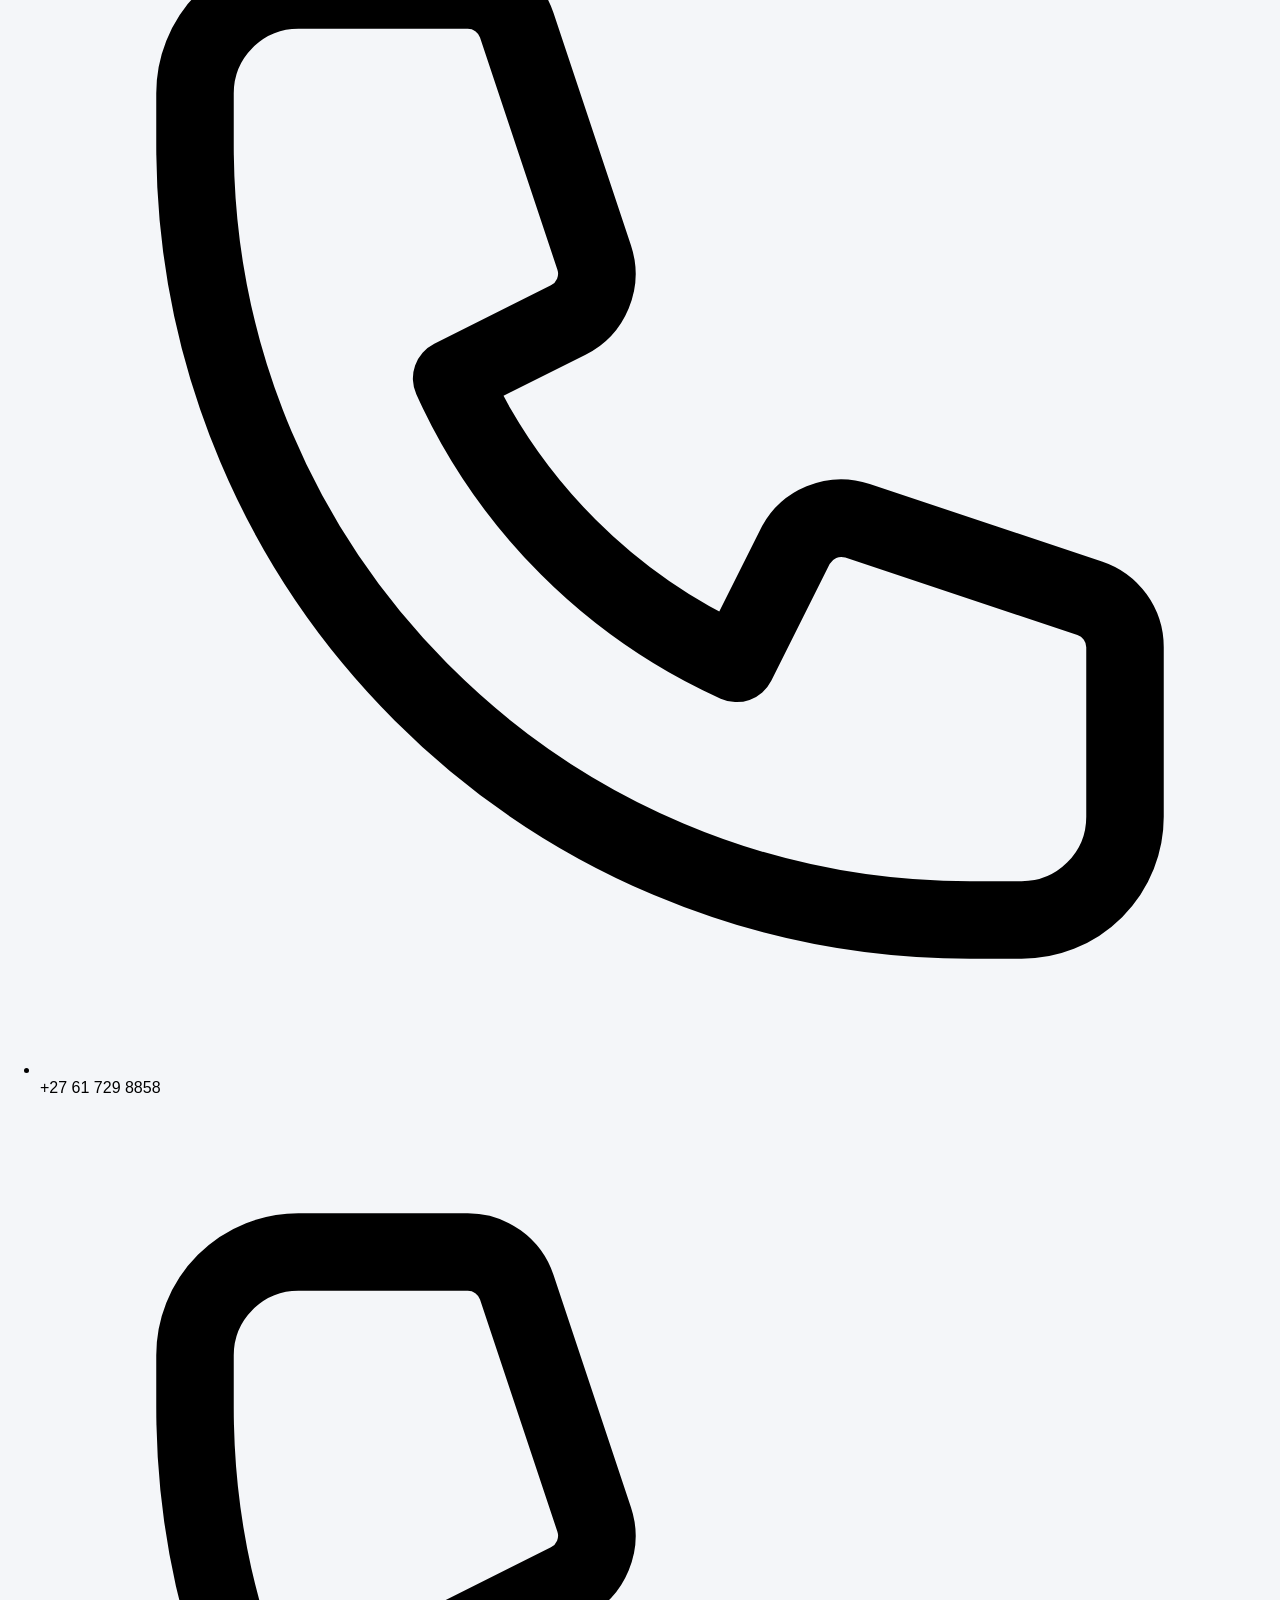
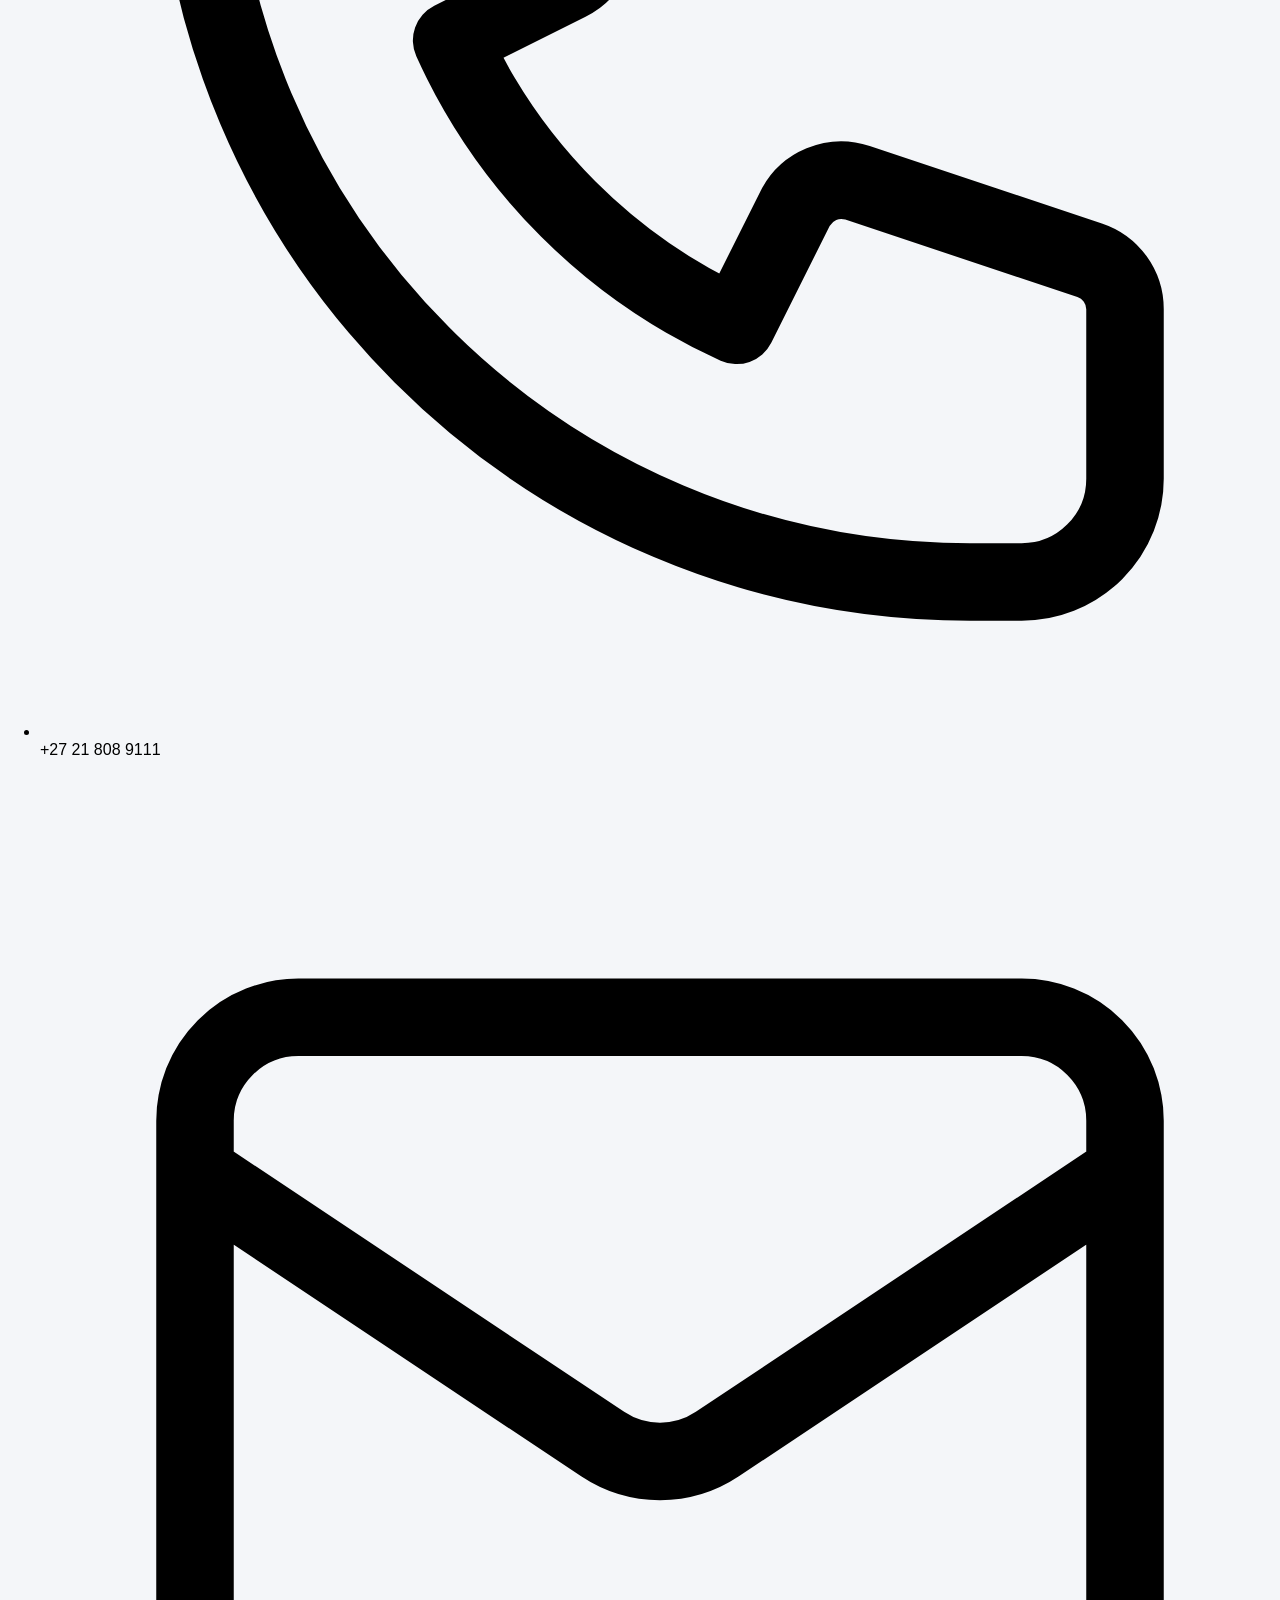
==== commit 17b841e9: "push" ====
--- a/alumni-page.html
+++ b/alumni-page.html
@@ -274,6 +274,7 @@
   <body>
 
     <!-- Sticky Header -->
+    <!-- Sticky Header -->
     <header class="sticky top-0 z-50 bg-[#420303] shadow-custom">
 
 
@@ -282,18 +283,39 @@
         <div class="flex items-center justify-between h-16">
           <!-- Logo -->
           <a href="homepage.html" class="flex items-center gap-3 flex-shrink-0">
-            <div>
+            <div
+              class="w-10 h-10 bg-secondary-400 rounded-small flex items-center justify-center"
+            >
               <img
-                src="https://www.su.ac.za/themes/custom/su2023/images/logo.svg"
+                src="https://www.google.com/s2/favicons?domain=su.ac.za&sz=256"
                 alt="Stellenbosch University Icon"
-                style="width: 140px; height: 140px; vertical-align: middle"
+                style="width: 24px; height: 24px; vertical-align: middle"
               />
+            </div>
+            <div class="hidden sm:block">
+              <div
+                class="font-heading text-neutral-50 text-lg sm:text-xl lg:text-2xl font-semibold leading-tight"
+                data-key="brandNameShort"
+              >
+                Stellenbosch
+              </div>
+              <div
+                class="text-secondary-300 text-xs font-medium tracking-widest uppercase"
+                data-key="brandUniversity"
+              >
+                University
+              </div>
             </div>
           </a>
 
           <!-- Nav links -->
           <nav class="hidden lg:flex items-center gap-1">
-
+            <a
+              href="about-page.html"
+              class="nav-link-hover text-neutral-200 text-sm font-medium px-3 py-2 rounded-small hover:bg-primary-800 transition-colors"
+              data-key="navAbout"
+              >About</a
+            >
 
             <!-- Academics dropdown -->
             <div class="dropdown relative">
@@ -316,7 +338,7 @@
                 </svg>
               </button>
               <div
-                class="dropdown-menu hidden absolute top-full left-0 w-52 bg-white rounded-large shadow-custom-hover border border-neutral-200 py-1 z-50"
+                class="dropdown-menu hidden absolute top-full left-0 mt-1 w-52 bg-white rounded-large shadow-custom-hover border border-neutral-200 py-1 z-50"
               >
                 <a
                   href="undergraduate.html"
@@ -359,7 +381,7 @@
                 </svg>
               </button>
               <div
-                class="dropdown-menu hidden absolute top-full left-0 w-52 bg-white rounded-large shadow-custom-hover border border-neutral-200 py-1 z-50"
+                class="dropdown-menu hidden absolute top-full left-0 mt-1 w-52 bg-white rounded-large shadow-custom-hover border border-neutral-200 py-1 z-50"
               >
                 <a
                   href="staff-page.html"
@@ -401,7 +423,7 @@
                 </svg>
               </button>
               <div
-                class="dropdown-menu hidden absolute top-full left-0 w-52 bg-white rounded-large shadow-custom-hover border border-neutral-200 py-1 z-50"
+                class="dropdown-menu hidden absolute top-full left-0 mt-1 w-52 bg-white rounded-large shadow-custom-hover border border-neutral-200 py-1 z-50"
               >
                 <a
                   href="https://www.su.ac.za/en"
@@ -454,12 +476,28 @@
            
           <div class="hidden lg:flex items-center gap-2">
             <a
-              href="https://www.su.ac.za/en/apply"
+              href="undergraduate.html"
               class="bg-secondary-400 hover:bg-secondary-300 text-primary-900 text-sm font-semibold px-4 py-2 rounded-small transition-colors"
               data-key="ctaApplyNow"
               >Apply Now</a
             >
-
+            <button
+              class="text-neutral-200 hover:text-neutral-50 p-2 rounded-small hover:bg-primary-800 transition-colors"
+            >
+              <svg
+                class="w-4 h-4"
+                fill="none"
+                stroke="currentColor"
+                viewBox="0 0 24 24"
+              >
+                <path
+                  stroke-linecap="round"
+                  stroke-linejoin="round"
+                  stroke-width="2"
+                  d="M21 21l-6-6m2-5a7 7 0 11-14 0 7 7 0 0114 0z"
+                />
+              </svg>
+            </button>
           </div>
           <div class="flex items-center gap-2 text-white text-sm font-semibold">
             <span data-key="labelEn">EN</span>
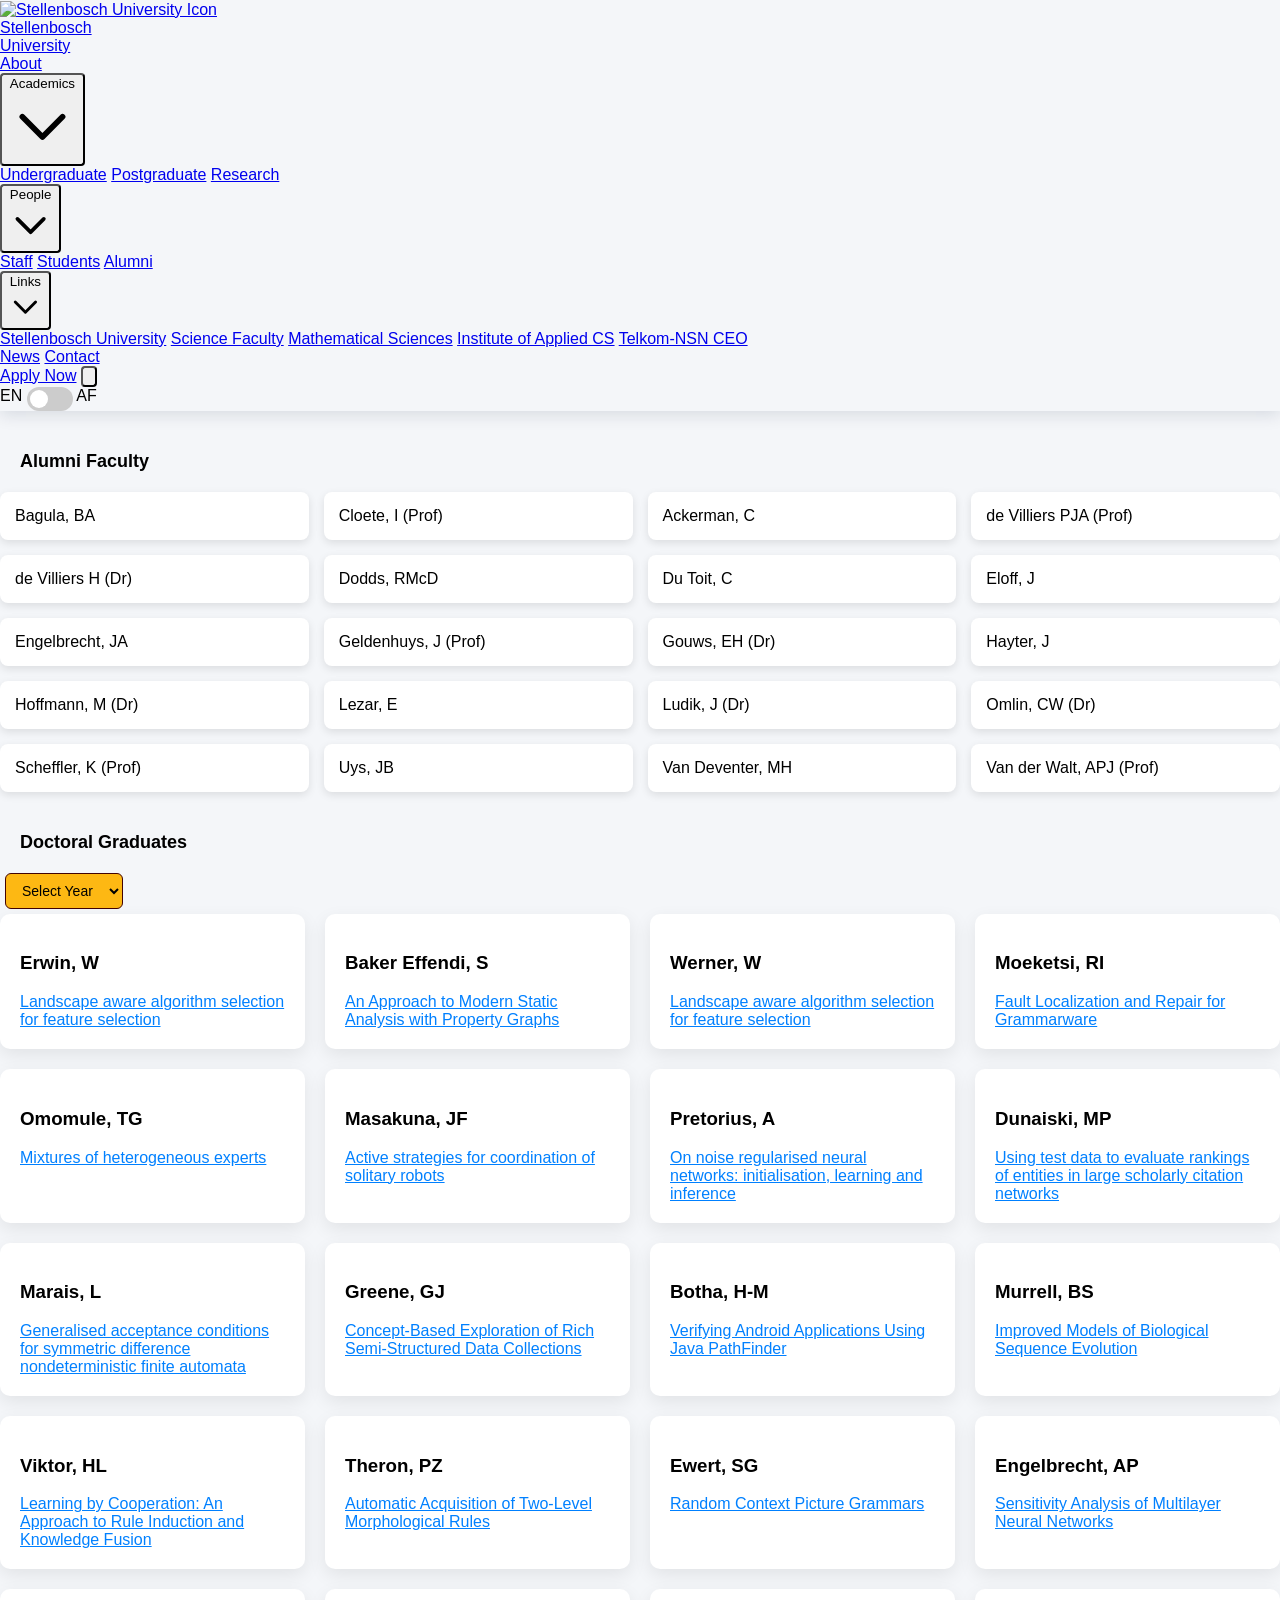
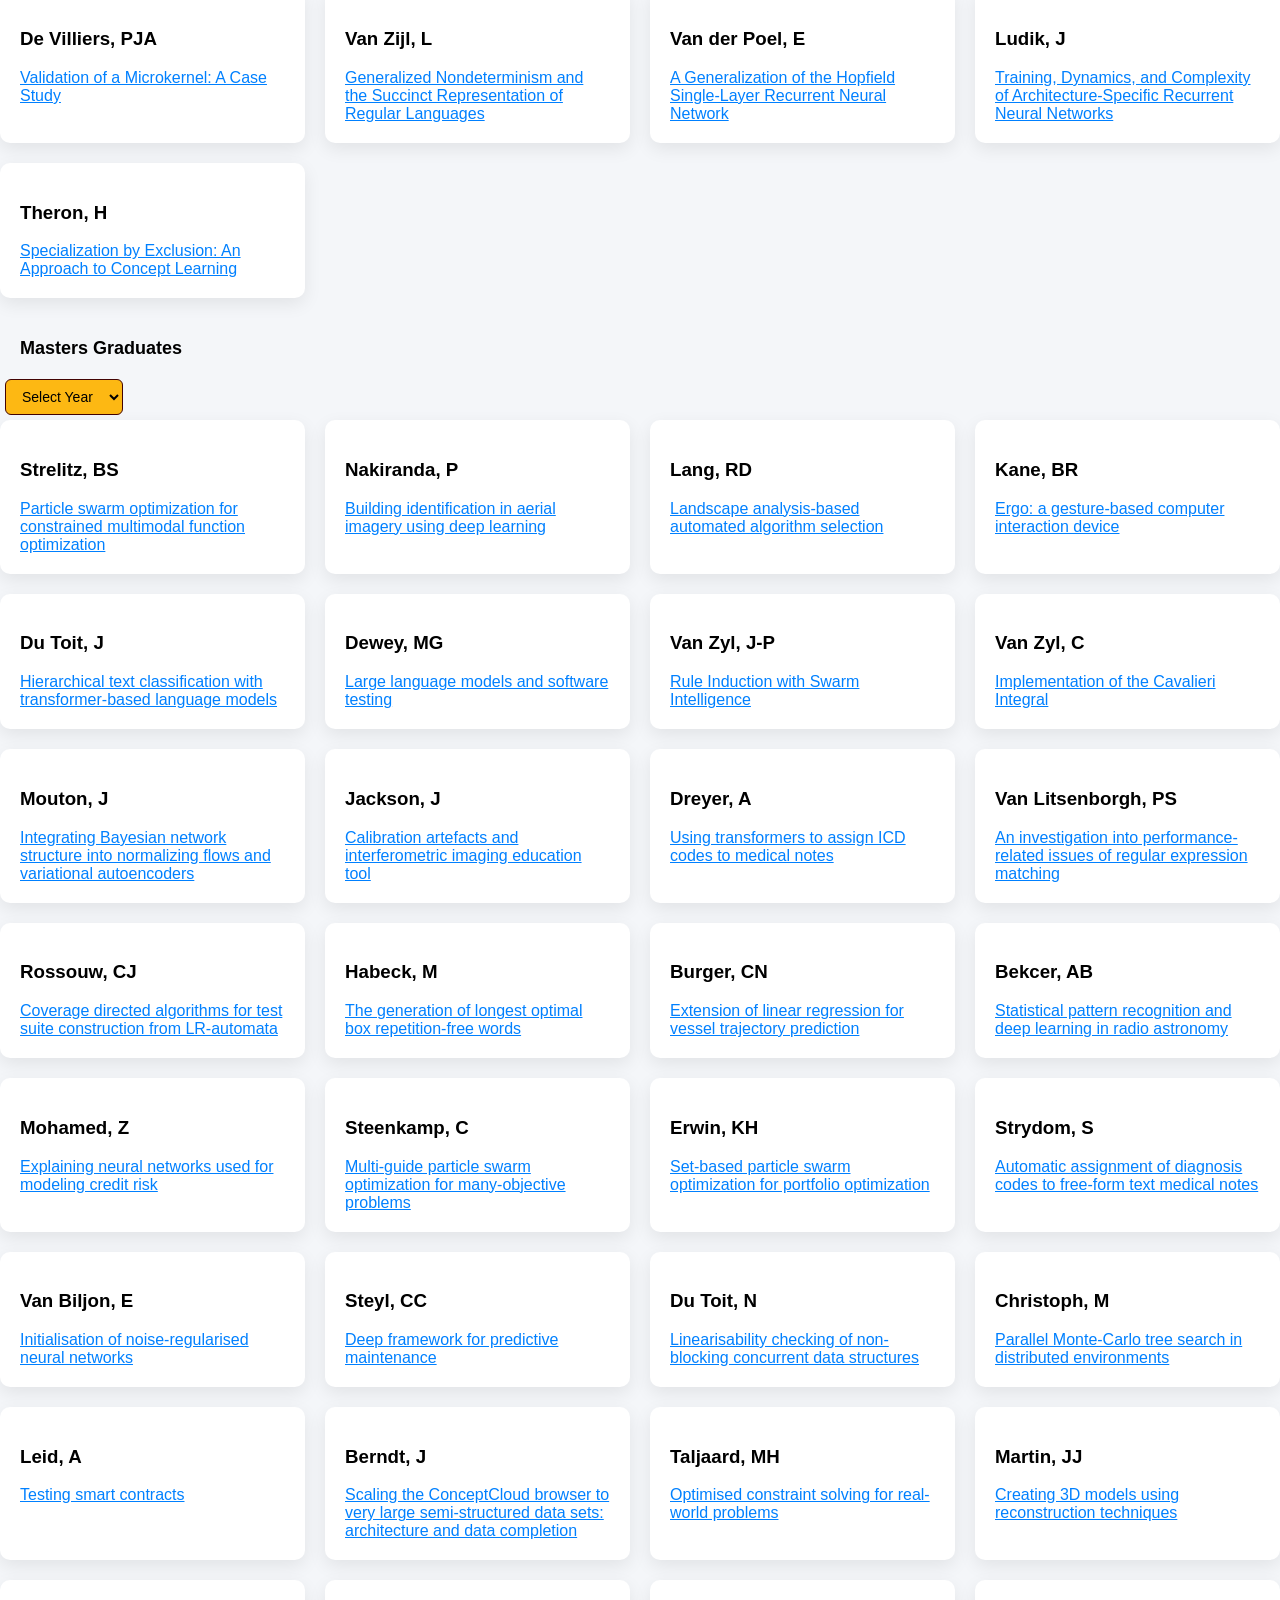
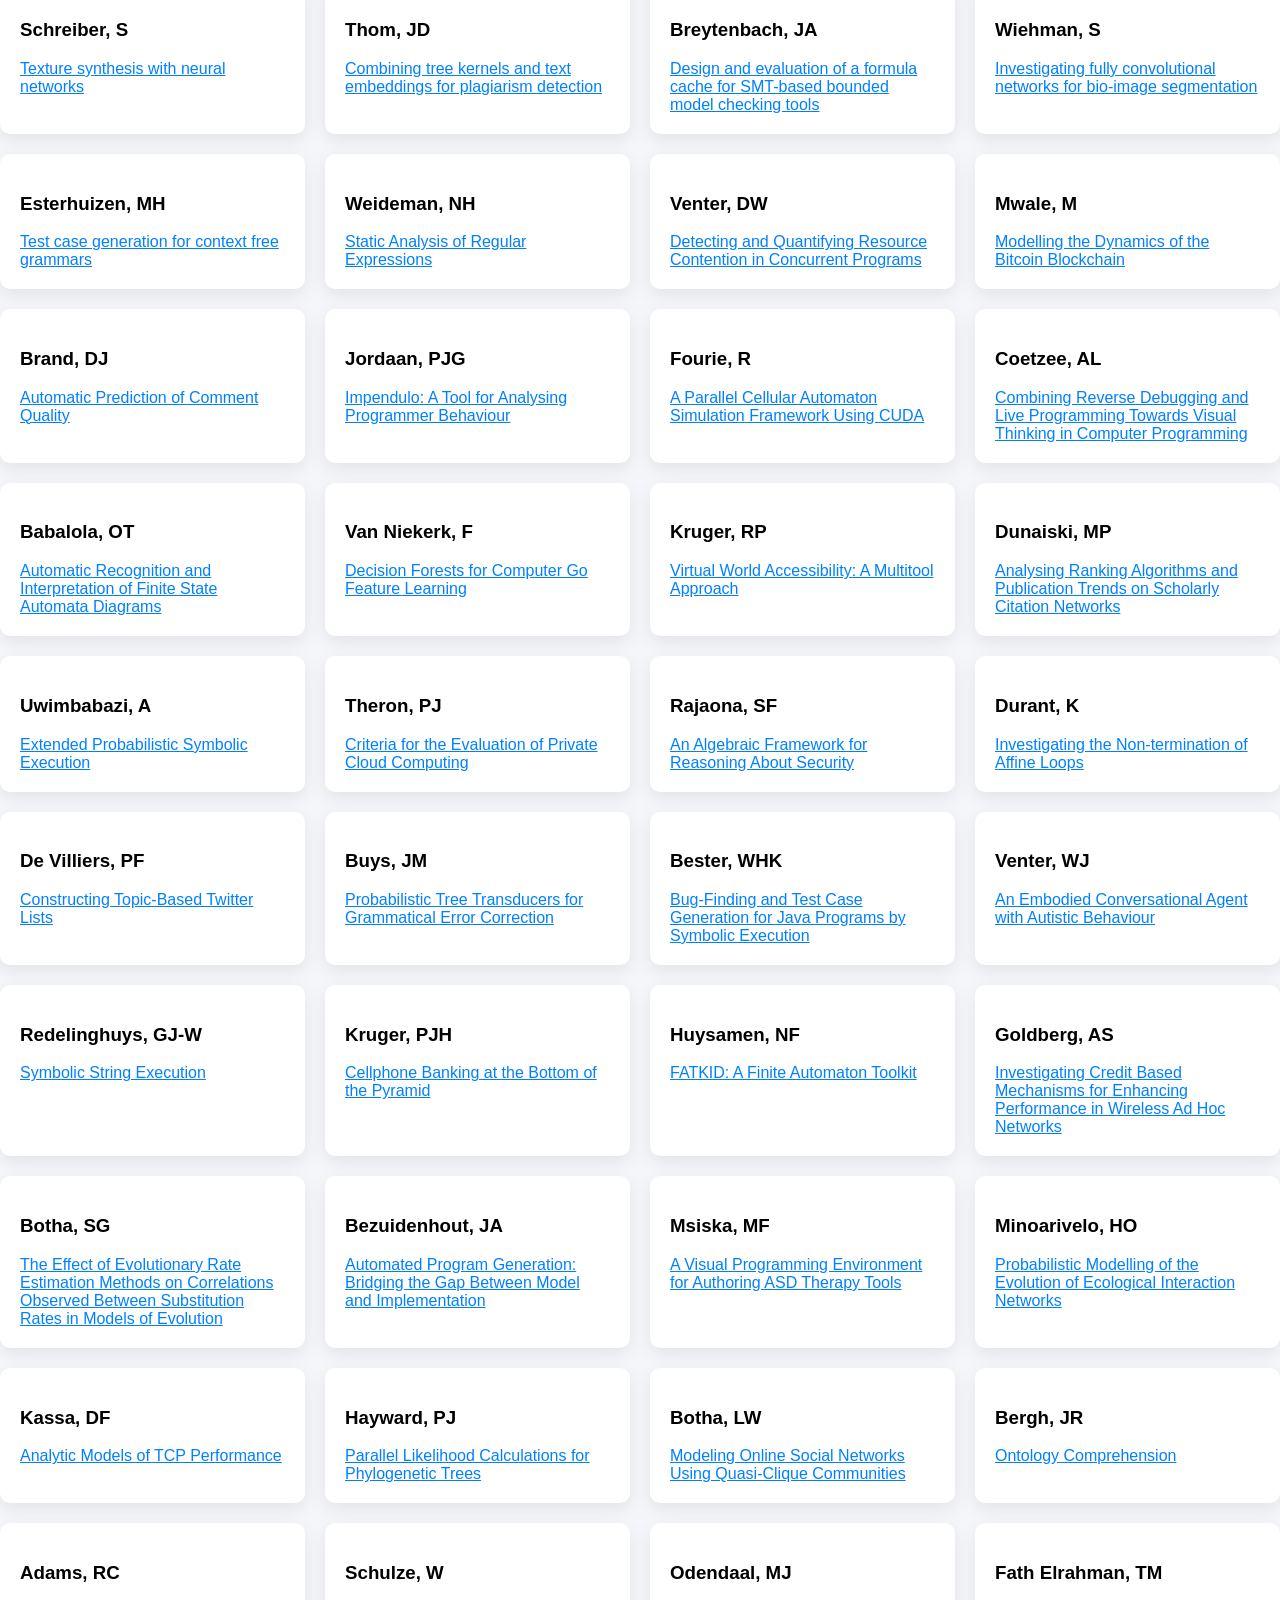
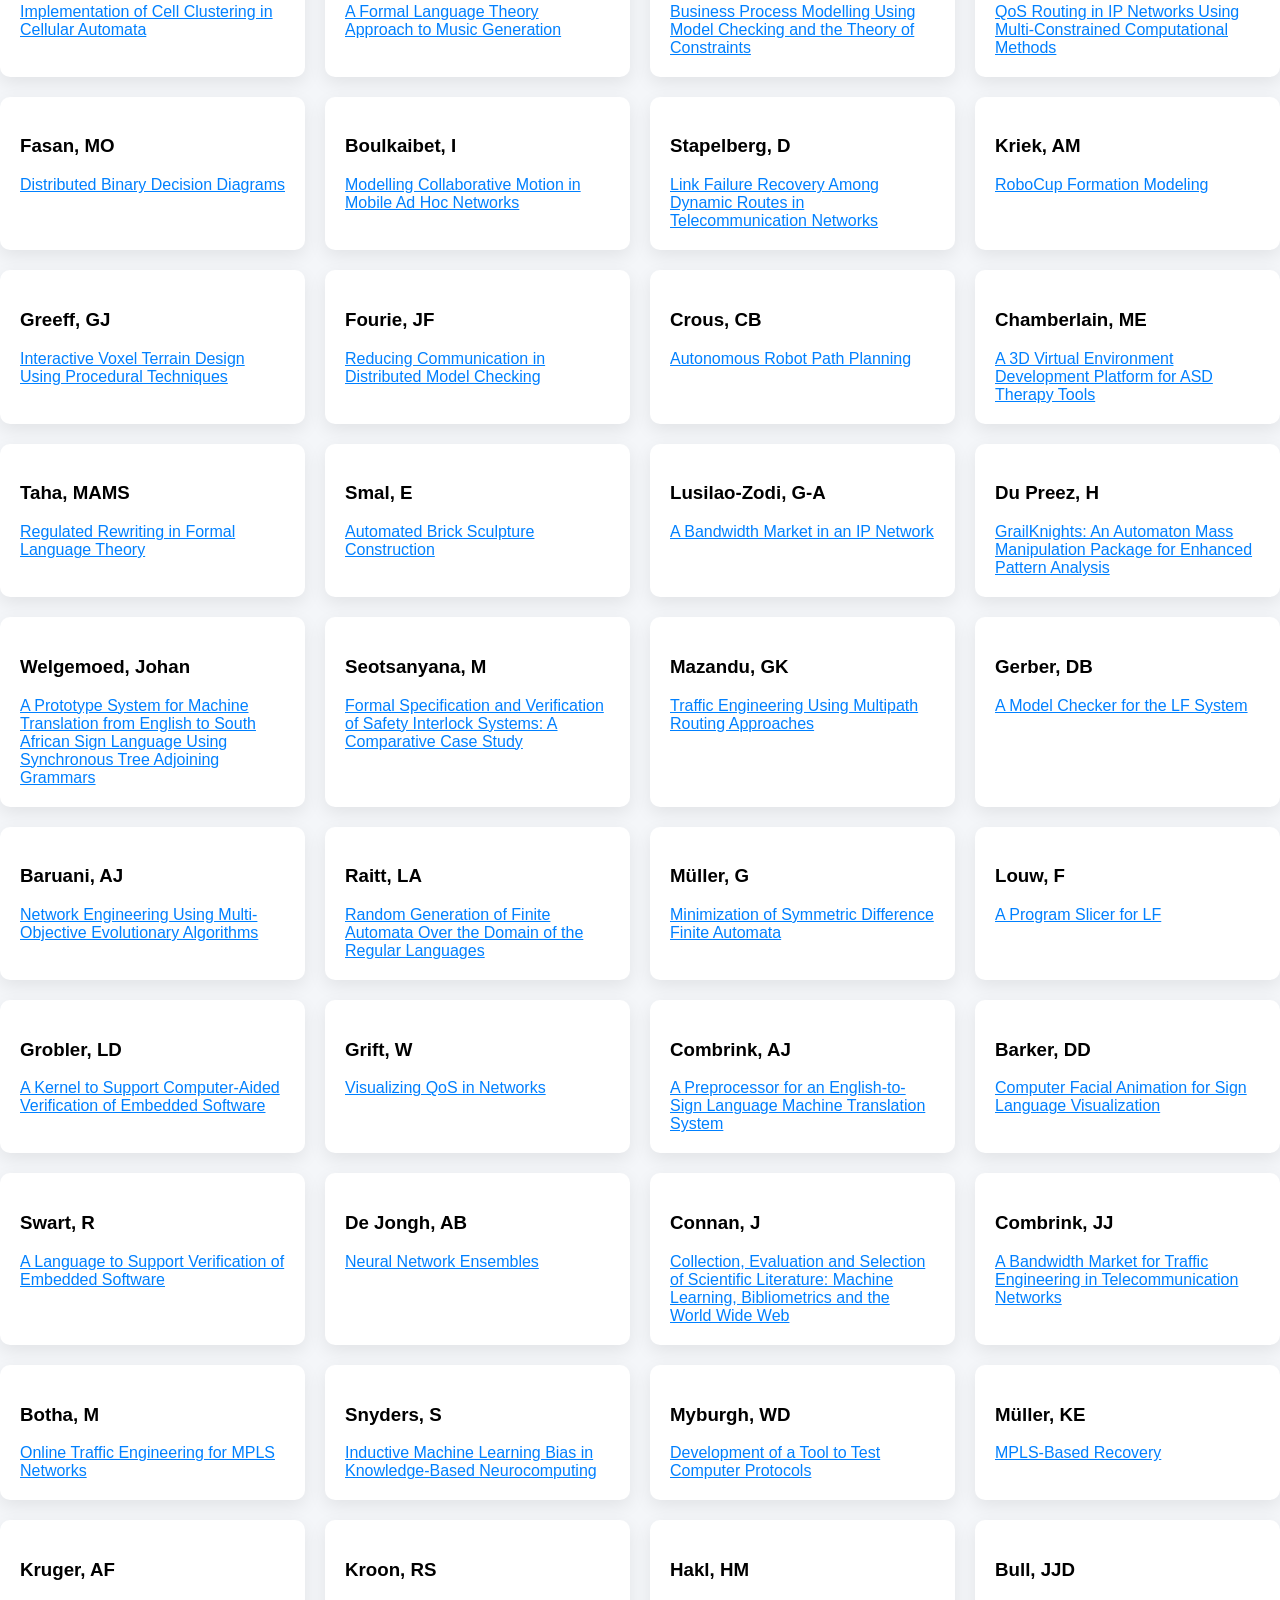
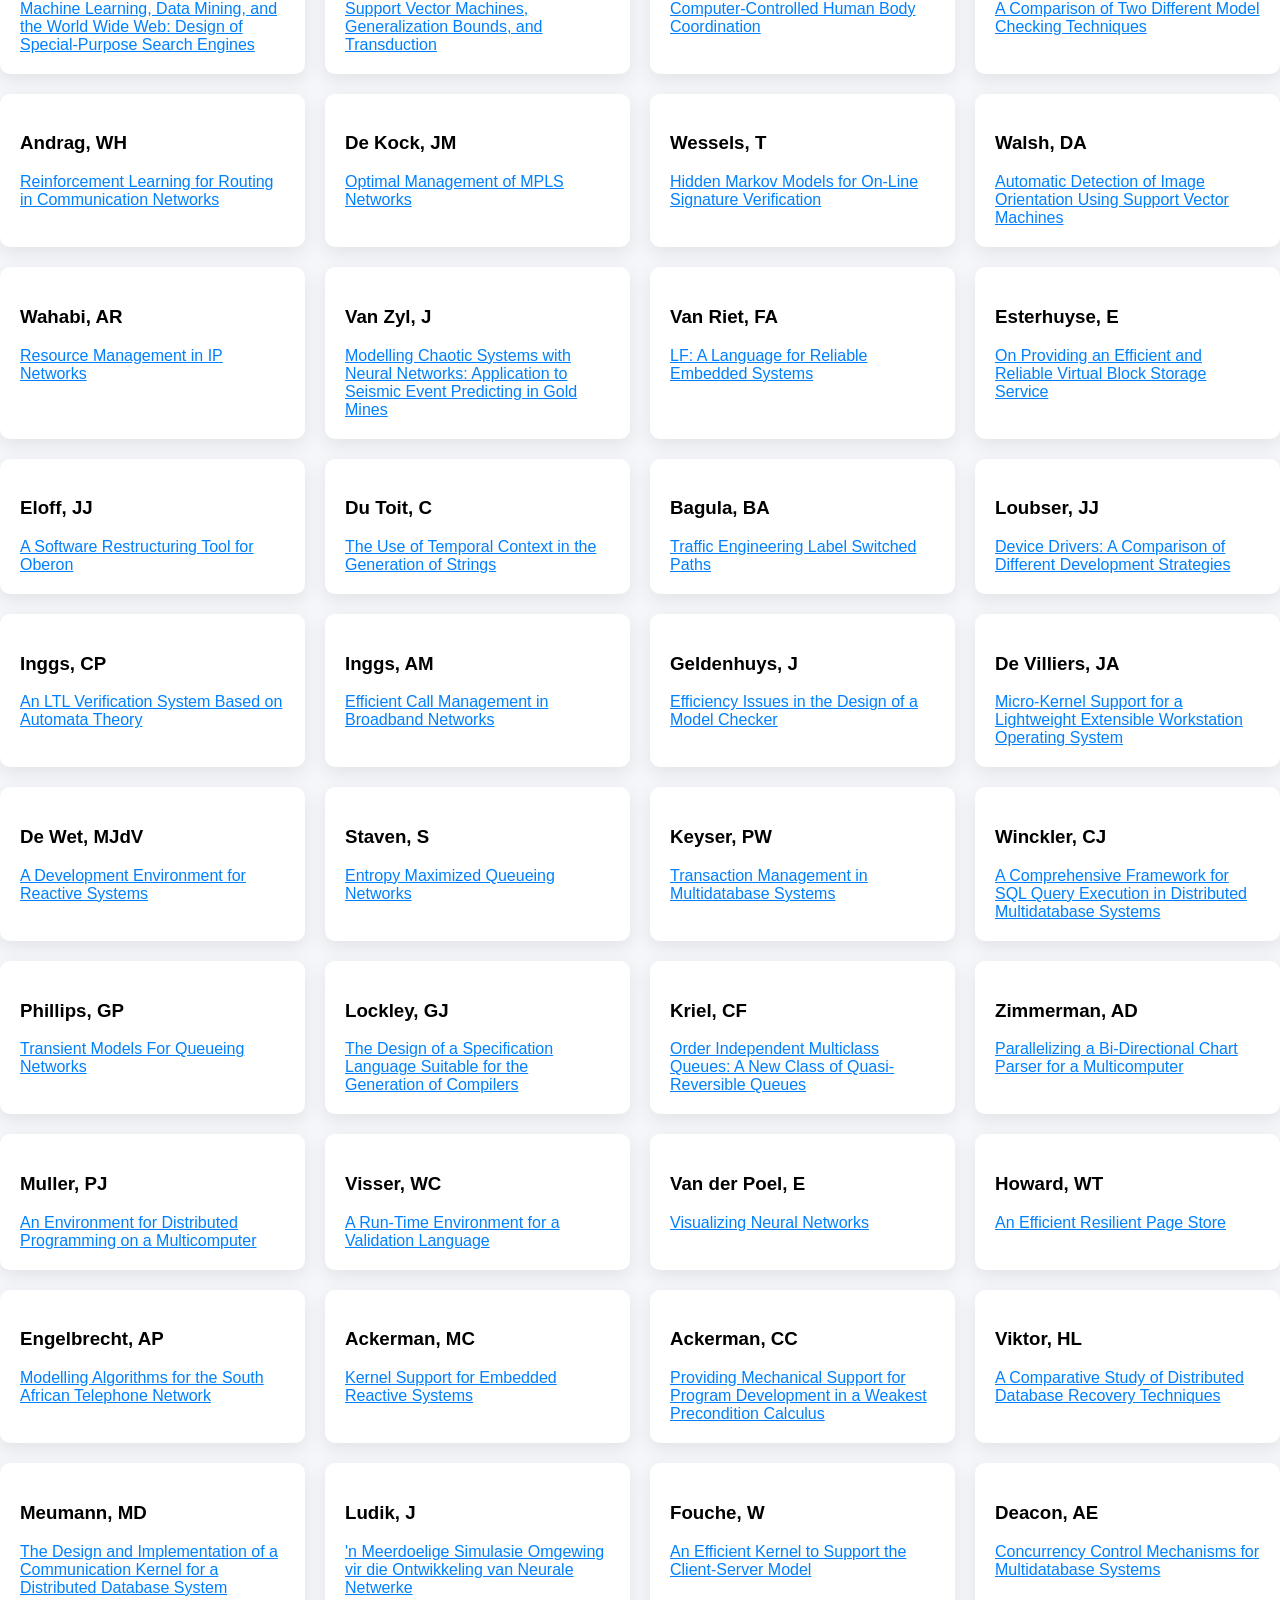
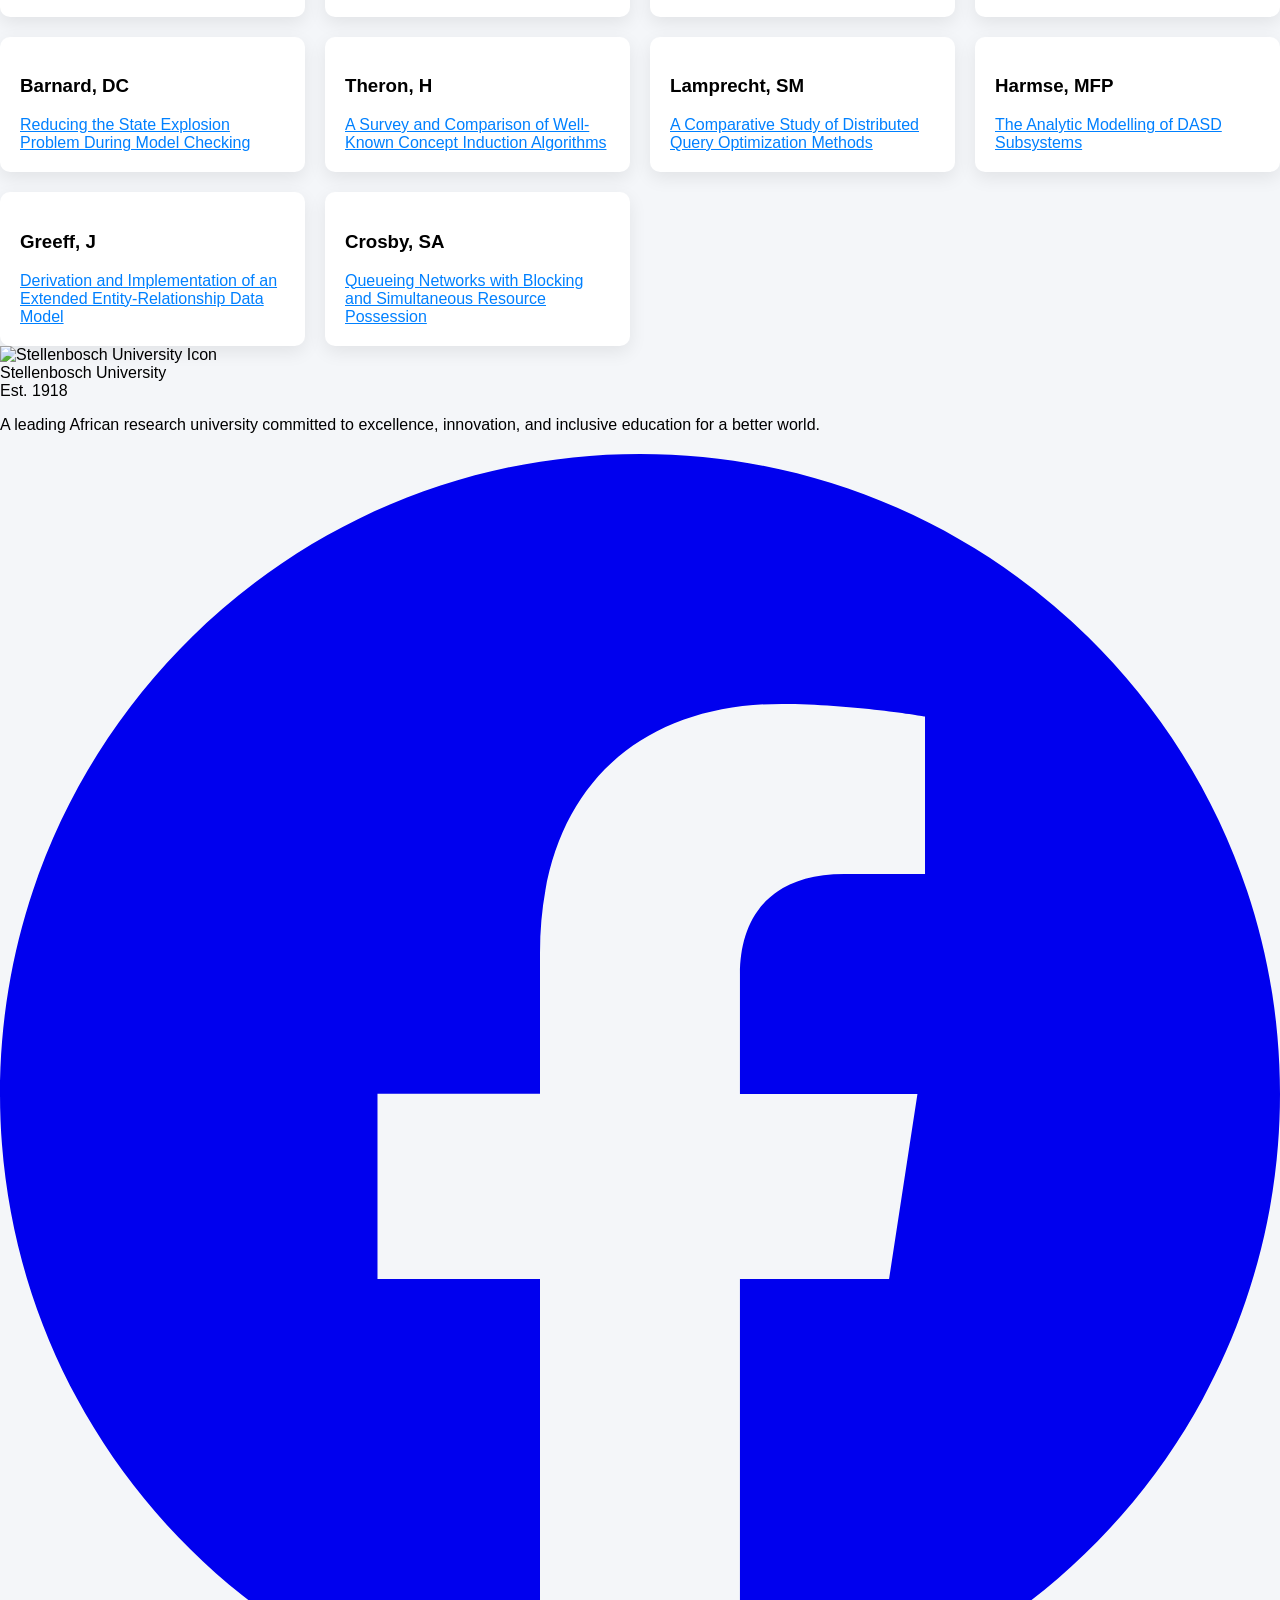
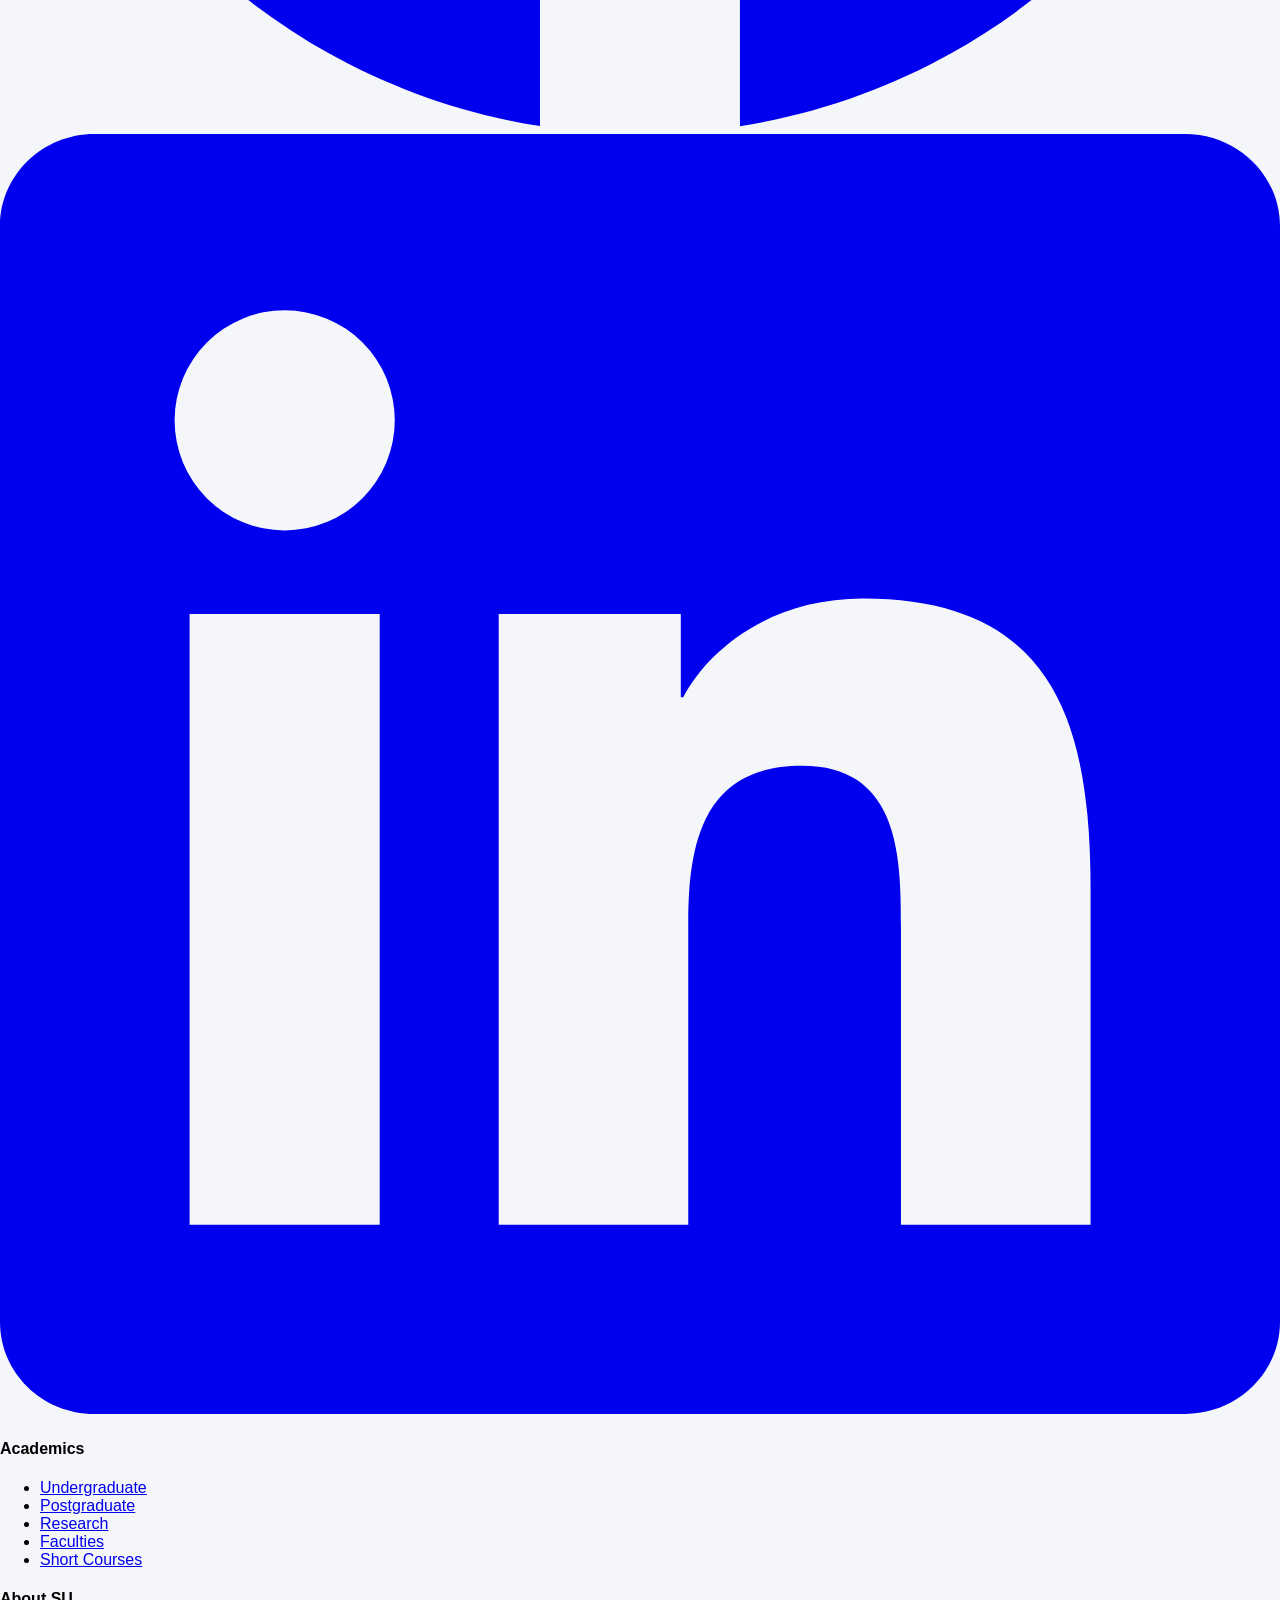
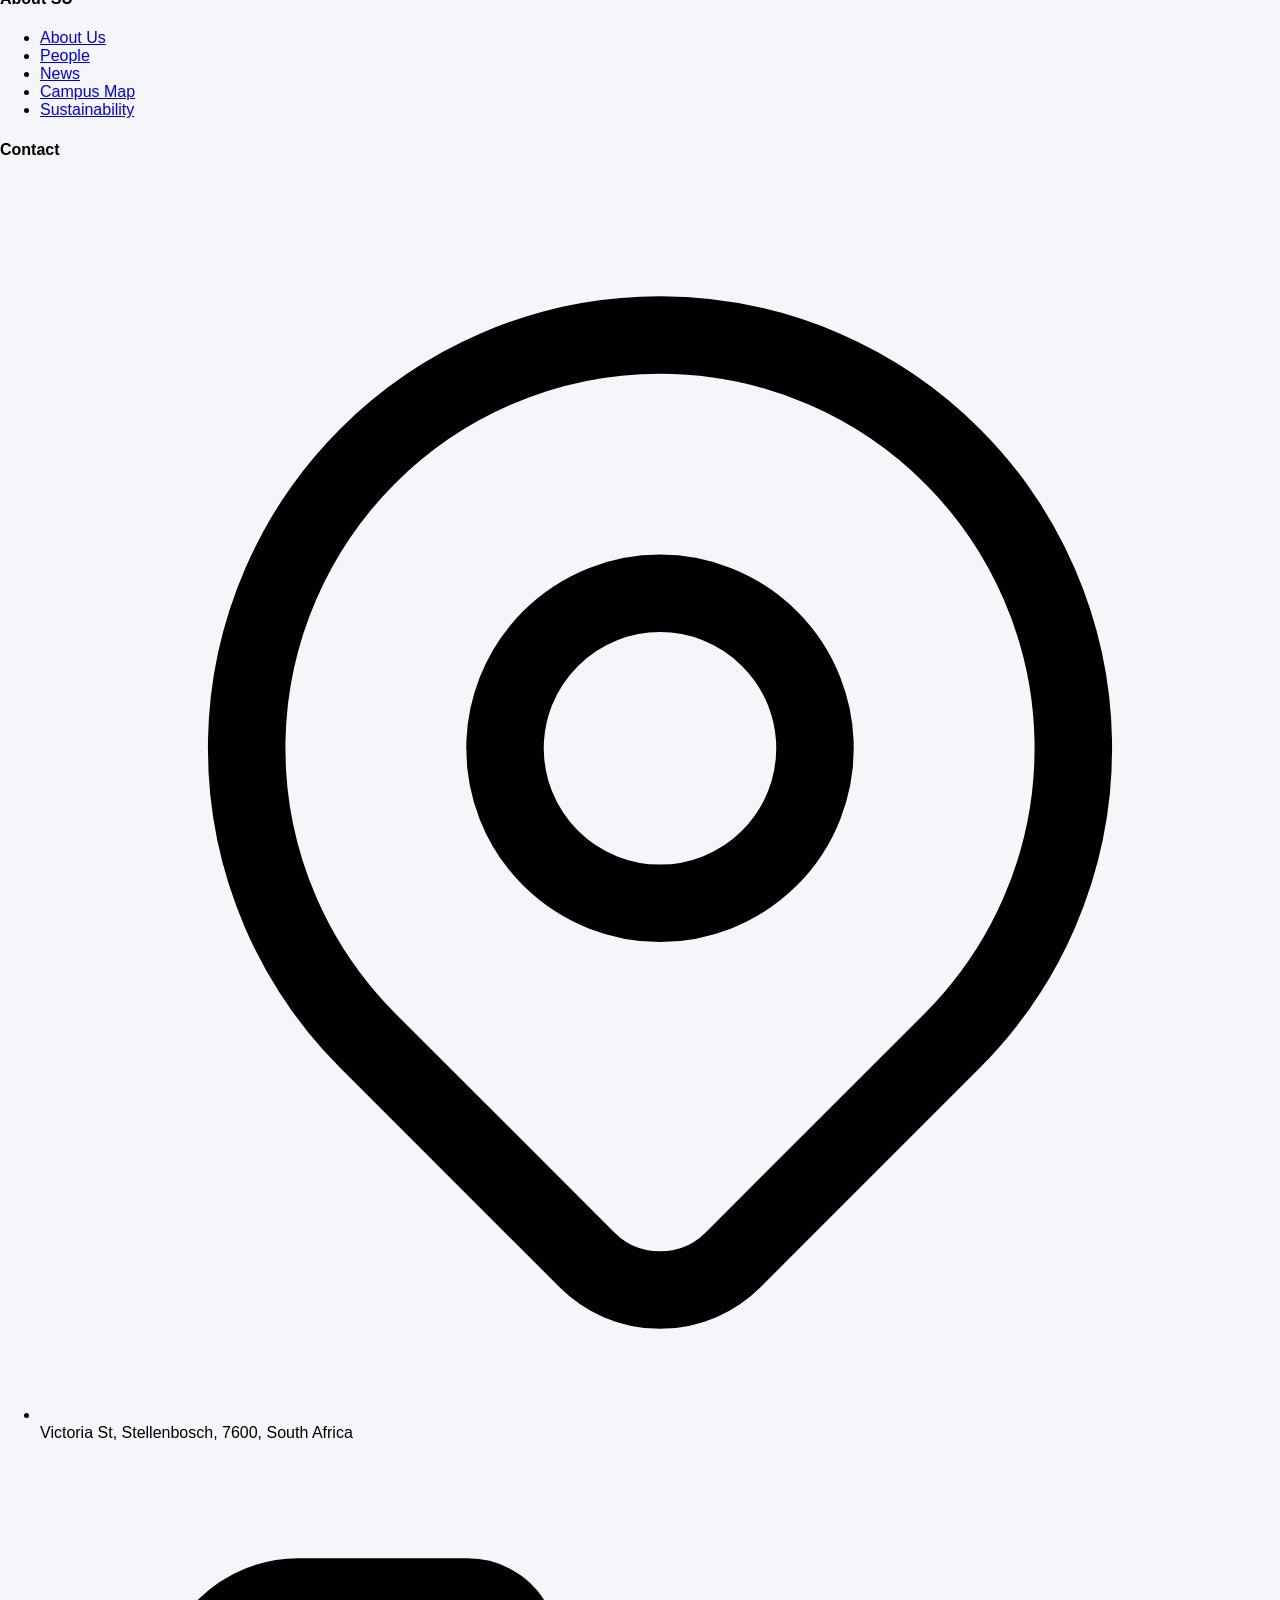
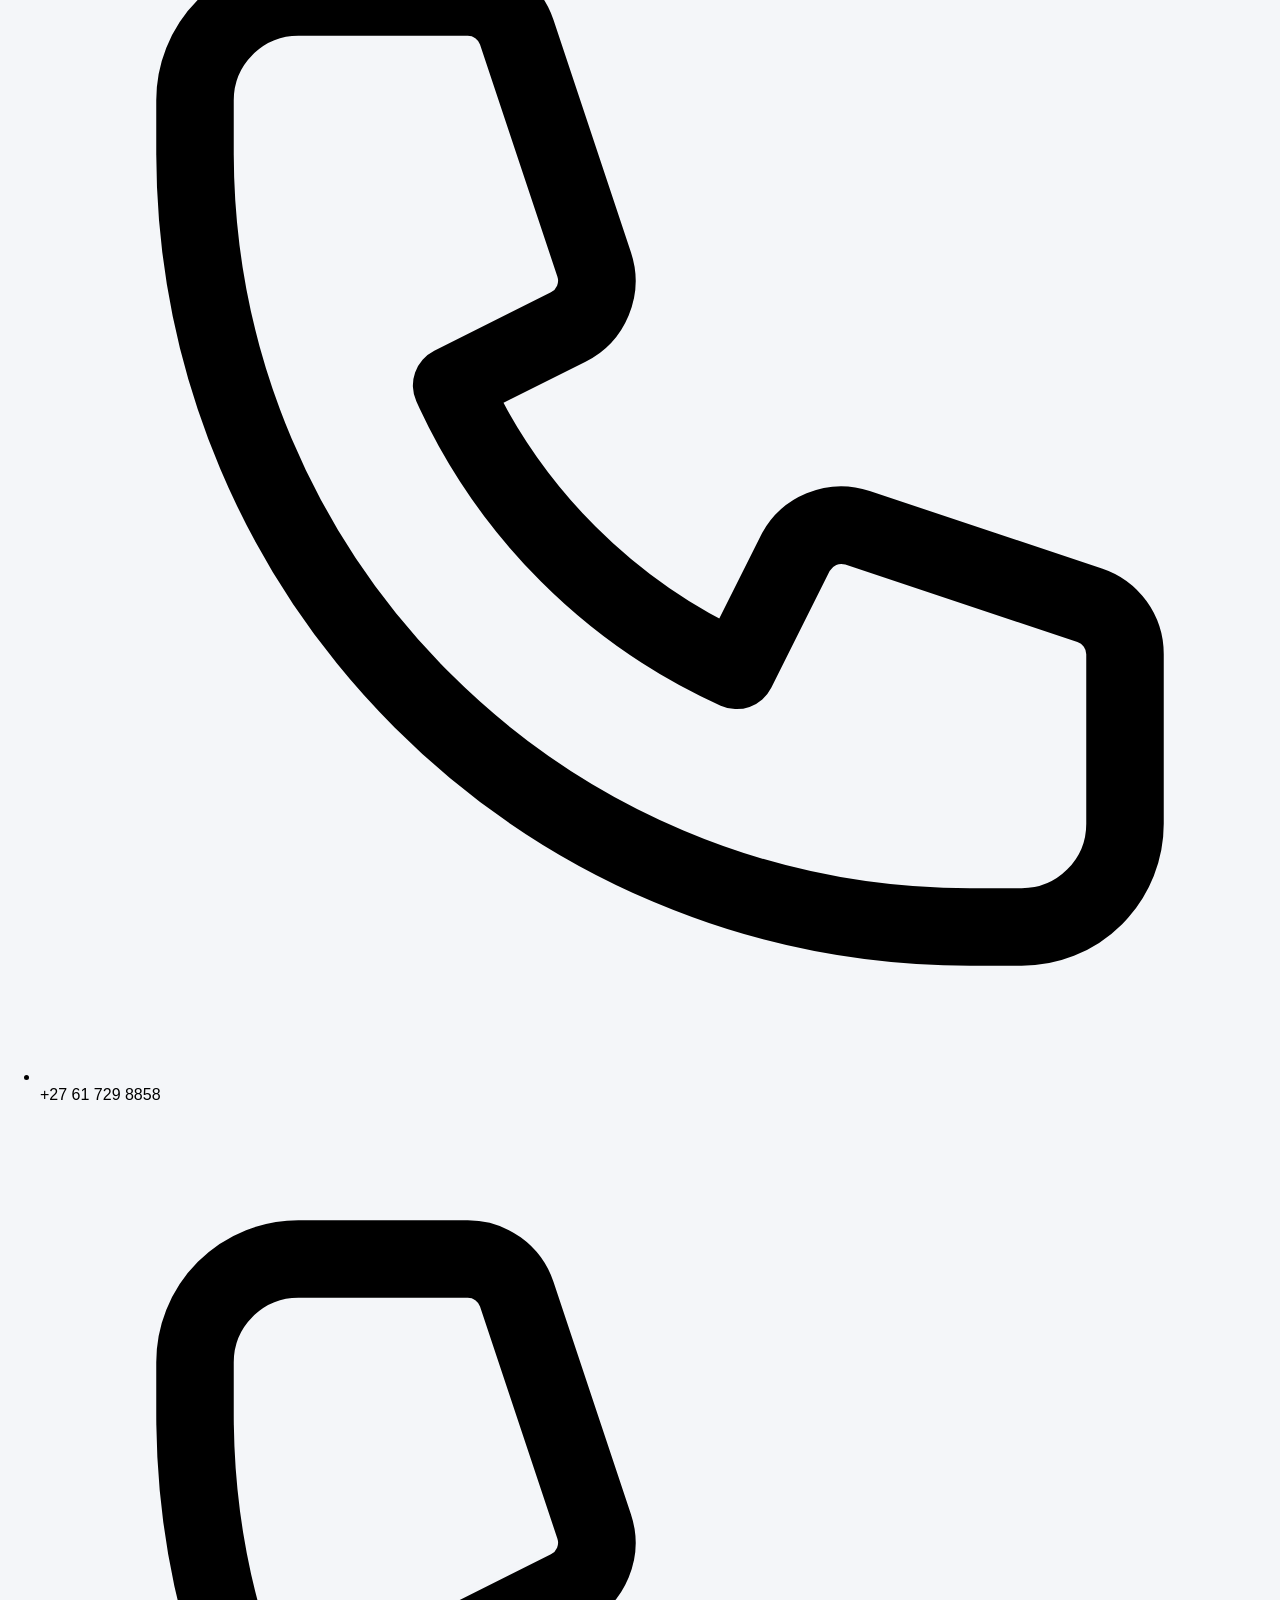
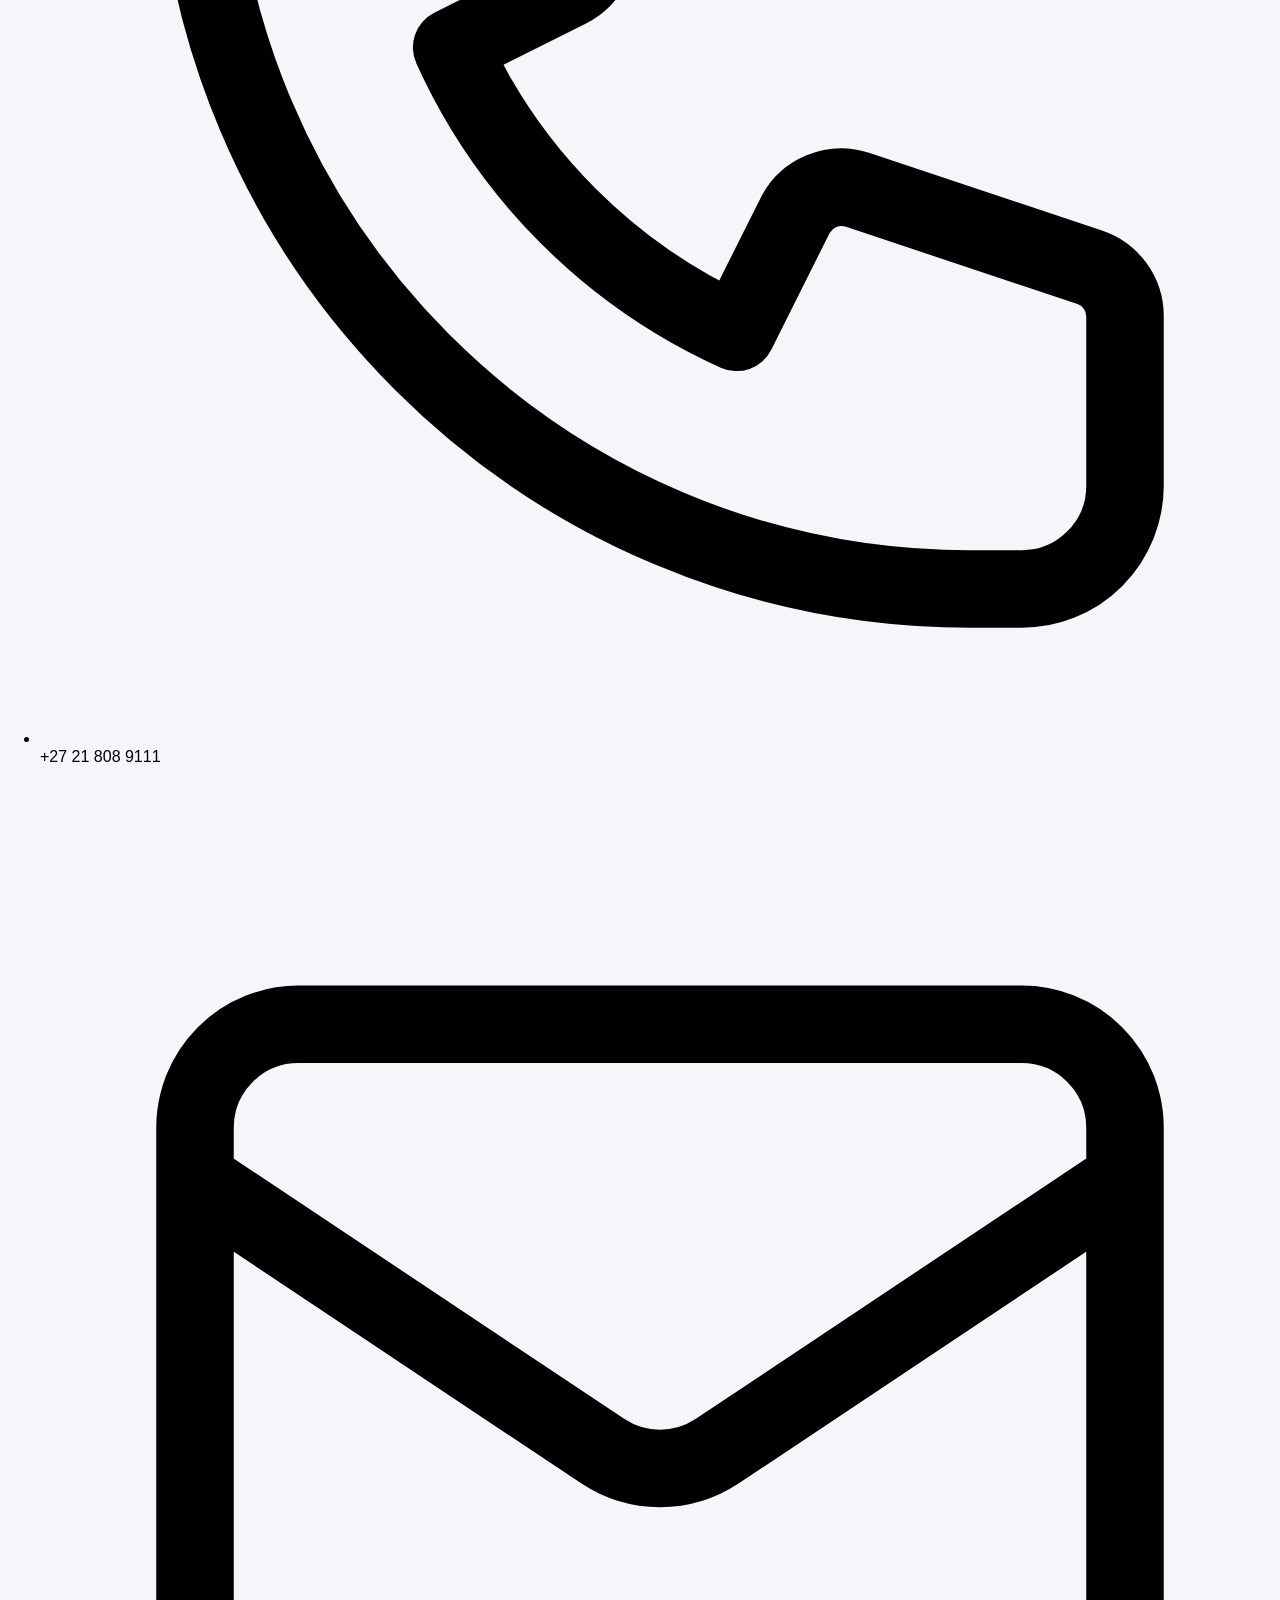
==== commit 4986bd31: "jh" ====
--- a/alumni-page.html
+++ b/alumni-page.html
@@ -19,12 +19,12 @@
     <script src="https://cdn.tailwindcss.com"></script>
     <link
       id="heading-font-link"
-      href="https://fonts.googleapis.com/css2?family=Raleway:wght@400;500;600;700;800&display=swap"
+      href="https://fonts.googleapis.com/css2?family=Playfair+Display:wght@400;500;600;700;800&display=swap"
       rel="stylesheet"
     />
     <link
       id="body-font-link"
-      href="https://fonts.googleapis.com/css2?family=Raleway:wght@400;500;600;700&display=swap"
+      href="https://fonts.googleapis.com/css2?family=Inter:wght@300;400;500;600;700&display=swap"
       rel="stylesheet"
     />
     <script src="js/homepage.js"></script>
@@ -35,10 +35,10 @@
      /* Consolidated global styles extracted from HTML files */
 
 :root {
-  --font-heading-name: 'Raleway';
-  --font-body-name: 'Raleway';
-  --font-heading: 'Raleway', sans-serif;
-  --font-body: 'Raleway', sans-serif;
+  --font-heading-name: 'Playfair Display';
+  --font-body-name: 'Inter';
+  --font-heading: 'Playfair Display', serif;
+  --font-body: 'Inter', sans-serif;
   --letter-spacing-heading: -0.25px;
   --letter-spacing-body: 0px;
   --space-base: 1rem;
@@ -224,13 +224,8 @@
   display: none;
   padding: 10px 0 10px 15px;
 }
-.section-title {
-        font-size: 18px;
-  font-weight: bold;
-  margin: 40px 20px 20px;
-}
-.section{
-  font-size: 28px;
+.section-title{
+    font-size: 18px;
   font-weight: bold;
   margin: 40px 20px 20px;
 }
@@ -246,9 +241,6 @@
     transform: translateY(-5px);
     box-shadow: 0 10px 22px rgba(0,0,0,0.12);
 }
-.student-card a:hover {
-    text-decoration: underline;
-}
 .student-name {
     font-size: 24px;
   font-weight: bold;
@@ -273,7 +265,6 @@
 
   <body>
 
-    <!-- Sticky Header -->
     <!-- Sticky Header -->
     <header class="sticky top-0 z-50 bg-[#420303] shadow-custom">
 
@@ -514,7 +505,7 @@
       </div>
     </header>
 
-    <h2 class="section" data-key="alumniFacultyTitle">Alumni Faculty</h2>
+    <h2 class="section-title" data-key="alumniFacultyTitle">Alumni Faculty</h2>
 
         <div class="alumni-grid">
 
@@ -562,14 +553,14 @@
             <!-- 2025 -->
             <div class="student-card" data-year="1">
                 <h3>Erwin, W</h3>
-                <a style="color:#FDB813" href="https://cs.sun.ac.za/people/alumni/" data-key="doctoralThesisErwin">
+                <a style="color:rgb(0, 128, 255)" href="https://cs.sun.ac.za/people/alumni/" data-key="doctoralThesisErwin">
                     Landscape aware algorithm selection for feature selection
                 </a>
             </div>
         
             <div class="student-card" data-year="1">
                 <h3>Baker Effendi, S</h3>
-                <a style="color:#FDB813" href="https://cs.sun.ac.za/people/alumni/" data-key="doctoralThesisBakerEffendi">
+                <a style="color:rgb(0, 128, 255)" href="https://cs.sun.ac.za/people/alumni/" data-key="doctoralThesisBakerEffendi">
                     An Approach to Modern Static Analysis with Property Graphs
                 </a>
             </div>
@@ -577,14 +568,14 @@
             <!-- 2023 -->
             <div class="student-card" data-year="2">
                 <h3>Werner, W</h3>
-                <a style="color:#FDB813" href="https://scholar.sun.ac.za/handle/10019.1/128812" data-key="doctoralThesisWerner">
+                <a style="color:rgb(0, 128, 255)" href="https://scholar.sun.ac.za/handle/10019.1/128812" data-key="doctoralThesisWerner">
                     Landscape aware algorithm selection for feature selection
                 </a>
             </div>
         
             <div class="student-card" data-year="2">
                 <h3>Moeketsi, RI</h3>
-                <a style="color:#FDB813" href="https://scholar.sun.ac.za/handle/10019.1/127229" data-key="doctoralThesisMoeketsi">
+                <a style="color:rgb(0, 128, 255)" href="#http://hdl.handle.net/10019.1/127229" data-key="doctoralThesisMoeketsi">
                     Fault Localization and Repair for Grammarware
                 </a>
             </div>
@@ -592,7 +583,7 @@
             <!-- 2022 -->
             <div class="student-card" data-year="3">
                 <h3>Omomule, TG</h3>
-                <a style="color:#FDB813" href="https://scholar.sun.ac.za/handle/10019.1/125916" data-key="doctoralThesisOmomule">
+                <a style="color:rgb(0, 128, 255)" href="http://hdl.handle.net/10019.1/125916" data-key="doctoralThesisOmomule">
                     Mixtures of heterogeneous experts
                 </a>
             </div>
@@ -600,7 +591,7 @@
             <!-- 2020 -->
             <div class="student-card" data-year="4">
                 <h3>Masakuna, JF</h3>
-                <a style="color:#FDB813" href="https://scholar.sun.ac.za/handle/10019.1/109111" data-key="doctoralThesisMasakuna">
+                <a style="color:rgb(0, 128, 255)" href="https://scholar.sun.ac.za/handle/10019.1/109111" data-key="doctoralThesisMasakuna">
                     Active strategies for coordination of solitary robots
                 </a>
             </div>
@@ -608,14 +599,14 @@
             <!-- 2019 -->
             <div class="student-card" data-year="5">
                 <h3>Pretorius, A</h3>
-                <a style="color:#FDB813" href="https://scholar.sun.ac.za/handle/10019.1/107035" data-key="doctoralThesisPretorius">
+                <a style="color:rgb(0, 128, 255)" href="http://hdl.handle.net/10019.1/107035" data-key="doctoralThesisPretorius">
                     On noise regularised neural networks: initialisation, learning and inference
                 </a>
             </div>
         
             <div class="student-card" data-year="5">
                 <h3>Dunaiski, MP</h3>
-                <a style="color:#FDB813" href="https://scholar.sun.ac.za/handle/10019.1/105866" data-key="doctoralThesisDunaiski">
+                <a style="color:rgb(0, 128, 255)" href="http://hdl.handle.net/10019.1/105866" data-key="doctoralThesisDunaiski">
                     Using test data to evaluate rankings of entities in large scholarly citation networks
                 </a>
             </div>
@@ -623,7 +614,7 @@
             <!-- 2018 -->
             <div class="student-card" data-year="6">
                 <h3>Marais, L</h3>
-                <a style="color:#FDB813" href="https://scholar.sun.ac.za/handle/10019.1/103471" data-key="doctoralThesisMarais">
+                <a style="color:rgb(0, 128, 255)" href="http://scholar.sun.ac.za/handle/10019.1/103471" data-key="doctoralThesisMarais">
                     Generalised acceptance conditions for symmetric difference nondeterministic finite automata
                 </a>
             </div>
@@ -631,14 +622,14 @@
             <!-- 2017 -->
             <div class="student-card" data-year="7">
                 <h3>Greene, GJ</h3>
-                <a style="color:#FDB813" href="https://scholar.sun.ac.za/handle/10019.1/100859" data-key="doctoralThesisGreene">
+                <a style="color:rgb(0, 128, 255)" href="http://scholar.sun.ac.za/handle/10019.1/100859" data-key="doctoralThesisGreene">
                     Concept-Based Exploration of Rich Semi-Structured Data Collections
                 </a>
             </div>
         
             <div class="student-card" data-year="7">
                 <h3>Botha, H-M</h3>
-                <a style="color:#FDB813" href="https://scholar.sun.ac.za/handle/10019.1/102802" data-key="doctoralThesisBothaHM">
+                <a style="color:rgb(0, 128, 255)" href="http://scholar.sun.ac.za/handle/10019.1/102802" data-key="doctoralThesisBothaHM">
                     Verifying Android Applications Using Java PathFinder
                 </a>
             </div>
@@ -646,7 +637,7 @@
             <!-- 2012 -->
             <div class="student-card" data-year="8">
                 <h3>Murrell, BS</h3>
-                <a style="color:#FDB813" href="https://scholar.sun.ac.za/handle/10019.1/71870" data-key="doctoralThesisMurrell">
+                <a style="color:rgb(0, 128, 255)" href="http://scholar.sun.ac.za/handle/10019.1/71870" data-key="doctoralThesisMurrell">
                     Improved Models of Biological Sequence Evolution
                 </a>
             </div>
@@ -654,35 +645,35 @@
             <!-- 1999 -->
             <div class="student-card" data-year="9">
                 <h3>Viktor, HL</h3>
-                <a style="color:#FDB813" href="https://scholar.sun.ac.za/handle/10019.1/51319" data-key="doctoralThesisViktor">
+                <a style="color:rgb(0, 128, 255)" href="http://scholar.sun.ac.za/handle/10019.1/51319" data-key="doctoralThesisViktor">
                     Learning by Cooperation: An Approach to Rule Induction and Knowledge Fusion
                 </a>
             </div>
         
             <div class="student-card" data-year="9">
                 <h3>Theron, PZ</h3>
-                <a style="color:#FDB813" href="https://scholar.sun.ac.za/handle/10019.1/51149" data-key="doctoralThesisTheronPZ">
+                <a style="color:rgb(0, 128, 255)" href="http://scholar.sun.ac.za/handle/10019.1/51149" data-key="doctoralThesisTheronPZ">
                     Automatic Acquisition of Two-Level Morphological Rules
                 </a>
             </div>
         
             <div class="student-card" data-year="9">
                 <h3>Ewert, SG</h3>
-                <a style="color:#FDB813" href="https://scholar.sun.ac.za/handle/10019.1/49385" data-key="doctoralThesisEwert">
+                <a style="color:rgb(0, 128, 255)" href="http://scholar.sun.ac.za/handle/10019.1/49385" data-key="doctoralThesisEwert">
                     Random Context Picture Grammars
                 </a>
             </div>
         
             <div class="student-card" data-year="9">
                 <h3>Engelbrecht, AP</h3>
-                <a style="color:#FDB813" href="https://scholar.sun.ac.za/handle/10019.1/51420" data-key="doctoralThesisEngelbrecht">
+                <a style="color:rgb(0, 128, 255)" href="http://scholar.sun.ac.za/handle/10019.1/51420" data-key="doctoralThesisEngelbrecht">
                     Sensitivity Analysis of Multilayer Neural Networks
                 </a>
             </div>
         
             <div class="student-card" data-year="9">
                 <h3>De Villiers, PJA</h3>
-                <a style="color:#FDB813" href="https://scholar.sun.ac.za/handle/10019.1/51539" data-key="doctoralThesisDeVilliers">
+                <a style="color:rgb(0, 128, 255)" href="http://scholar.sun.ac.za/handle/10019.1/51539" data-key="doctoralThesisDeVilliers">
                     Validation of a Microkernel: A Case Study
                 </a>
             </div>
@@ -690,14 +681,14 @@
             <!-- 1997 -->
             <div class="student-card" data-year="10">
                 <h3>Van Zijl, L</h3>
-                <a style="color:#FDB813" href="https://scholar.sun.ac.za/handle/10019.1/55541" data-key="doctoralThesisVanZijl">
+                <a style="color:rgb(0, 128, 255)" href="http://scholar.sun.ac.za/handle/10019.1/55541" data-key="doctoralThesisVanZijl">
                     Generalized Nondeterminism and the Succinct Representation of Regular Languages
                 </a>
             </div>
         
             <div class="student-card" data-year="10">
                 <h3>Van der Poel, E</h3>
-                <a style="color:#FDB813" href="https://scholar.sun.ac.za/handle/10019.1/55361" data-key="doctoralThesisVanDerPoel">
+                <a style="color:rgb(0, 128, 255)" href="http://scholar.sun.ac.za/handle/10019.1/55361" data-key="doctoralThesisVanDerPoel">
                     A Generalization of the Hopfield Single-Layer Recurrent Neural Network
                 </a>
             </div>
@@ -705,14 +696,14 @@
             <!-- 1994 -->
             <div class="student-card" data-year="11">
                 <h3>Ludik, J</h3>
-                <a style="color:#FDB813" href="https://scholar.sun.ac.za/handle/10019.1/58622" data-key="doctoralThesisLudik">
+                <a style="color:rgb(0, 128, 255)" href="http://scholar.sun.ac.za/handle/10019.1/58622" data-key="doctoralThesisLudik">
                     Training, Dynamics, and Complexity of Architecture-Specific Recurrent Neural Networks
                 </a>
             </div>
         
             <div class="student-card" data-year="11">
                 <h3>Theron, H</h3>
-                <a style="color:#FDB813" href="https://scholar.sun.ac.za/handle/10019.1/54616" data-key="doctoralThesisTheronH">
+                <a style="color:rgb(0, 128, 255)" href="http://scholar.sun.ac.za/handle/10019.1/54616" data-key="doctoralThesisTheronH">
                     Specialization by Exclusion: An Approach to Concept Learning
                 </a>
             </div>
@@ -764,422 +755,422 @@
             <!-- 2024 -->
             <div class="student-card" data-year="1">
             <h3>Strelitz, BS</h3>
-            <a style="color:#FDB813" href="#" data-key="mastersStrelitzBS">
+            <a style="color:rgb(0,128,255)" href="#" data-key="mastersStrelitzBS">
                 Particle swarm optimization for constrained multimodal function optimization
             </a>
         </div>
             
         <div class="student-card" data-year="1">
             <h3>Nakiranda, P</h3>
-            <a style="color:#FDB813" href="#" data-key="mastersNakirandaP">
+            <a style="color:rgb(0,128,255)" href="#" data-key="mastersNakirandaP">
                 Building identification in aerial imagery using deep learning
             </a>
         </div>
             
         <div class="student-card" data-year="1">
             <h3>Lang, RD</h3>
-            <a style="color:#FDB813" href="#" data-key="mastersLangRD">
+            <a style="color:rgb(0,128,255)" href="#" data-key="mastersLangRD">
                 Landscape analysis-based automated algorithm selection
             </a>
         </div>
             
         <div class="student-card" data-year="1">
             <h3>Kane, BR</h3>
-            <a style="color:#FDB813" href="#" data-key="mastersKaneBR">
+            <a style="color:rgb(0,128,255)" href="#" data-key="mastersKaneBR">
                 Ergo: a gesture-based computer interaction device
             </a>
         </div>
             
         <div class="student-card" data-year="1">
             <h3>Du Toit, J</h3>
-            <a style="color:#FDB813" href="#" data-key="mastersDuToitJ">
+            <a style="color:rgb(0,128,255)" href="#" data-key="mastersDuToitJ">
                 Hierarchical text classification with transformer-based language models
             </a>
         </div>
             
         <div class="student-card" data-year="1">
             <h3>Dewey, MG</h3>
-            <a style="color:#FDB813" href="#" data-key="mastersDeweyMG">Large language models and software testing</a>
+            <a style="color:rgb(0,128,255)" href="#" data-key="mastersDeweyMG">Large language models and software testing</a>
         </div>
 
         <!--2023-->
             <div class="student-card" data-year="2">
                 <h3>Van Zyl, J-P</h3>
-                <a style="color:#FDB813" href="#" data-key="mastersVanZylJP">Rule Induction with Swarm Intelligence</a>
+                <a style="color:rgb(0,128,255)" href="#" data-key="mastersVanZylJP">Rule Induction with Swarm Intelligence</a>
             </div>
         
             <div class="student-card" data-year="2">
                 <h3>Van Zyl, C</h3>
-                <a style="color:#FDB813" href="#" data-key="mastersVanZylC">Implementation of the Cavalieri Integral</a>
+                <a style="color:rgb(0,128,255)" href="#" data-key="mastersVanZylC">Implementation of the Cavalieri Integral</a>
             </div>
         
             <div class="student-card" data-year="2">
                 <h3>Mouton, J</h3>
-                <a style="color:#FDB813" href="#" data-key="mastersMoutonJ">Integrating Bayesian network structure into normalizing flows and variational autoencoders</a>
+                <a style="color:rgb(0,128,255)" href="#" data-key="mastersMoutonJ">Integrating Bayesian network structure into normalizing flows and variational autoencoders</a>
             </div>
         
             <div class="student-card" data-year="2">
                 <h3>Jackson, J</h3>
-                <a style="color:#FDB813" href="#" data-key="mastersJacksonJ">Calibration artefacts and interferometric imaging education tool</a>
+                <a style="color:rgb(0,128,255)" href="#" data-key="mastersJacksonJ">Calibration artefacts and interferometric imaging education tool</a>
             </div>
         
             <div class="student-card" data-year="2">
                 <h3>Dreyer, A</h3>
-                <a style="color:#FDB813" href="#" data-key="mastersDreyerA">Using transformers to assign ICD codes to medical notes</a>
+                <a style="color:rgb(0,128,255)" href="#" data-key="mastersDreyerA">Using transformers to assign ICD codes to medical notes</a>
             </div>
         <!--2022-->
             <div class="student-card" data-year="3">
                 <h3>Van Litsenborgh, PS</h3>
-                <a style="color:#FDB813" href="#" data-key="mastersVanLitsenborghPS">An investigation into performance-related issues of regular expression matching</a>
+                <a style="color:rgb(0,128,255)" href="#" data-key="mastersVanLitsenborghPS">An investigation into performance-related issues of regular expression matching</a>
             </div>
         
             <div class="student-card" data-year="3">
                 <h3>Rossouw, CJ</h3>
-                <a style="color:#FDB813" href="#" data-key="mastersRossouwCJ">Coverage directed algorithms for test suite construction from LR-automata</a>
+                <a style="color:rgb(0,128,255)" href="#" data-key="mastersRossouwCJ">Coverage directed algorithms for test suite construction from LR-automata</a>
             </div>
         
             <div class="student-card" data-year="3">
                 <h3>Habeck, M</h3>
-                <a style="color:#FDB813" href="#" data-key="mastersHabeckM">The generation of longest optimal box repetition-free words</a>
+                <a style="color:rgb(0,128,255)" href="#" data-key="mastersHabeckM">The generation of longest optimal box repetition-free words</a>
             </div>
         
             <div class="student-card" data-year="3">
                 <h3>Burger, CN</h3>
-                <a style="color:#FDB813" href="#" data-key="mastersBurgerCN">Extension of linear regression for vessel trajectory prediction</a>
+                <a style="color:rgb(0,128,255)" href="#" data-key="mastersBurgerCN">Extension of linear regression for vessel trajectory prediction</a>
             </div>
         
             <div class="student-card" data-year="3">
                 <h3>Bekcer, AB</h3>
-                <a style="color:#FDB813" href="#" data-key="mastersBekcerAB">Statistical pattern recognition and deep learning in radio astronomy</a>
+                <a style="color:rgb(0,128,255)" href="#" data-key="mastersBekcerAB">Statistical pattern recognition and deep learning in radio astronomy</a>
             </div>
 
         <!--2021-->
             <div class="student-card" data-year="4">
                 <h3>Mohamed, Z</h3>
-                <a style="color:#FDB813" href="#" data-key="mastersMohamedZ">Explaining neural networks used for modeling credit risk</a>
+                <a style="color:rgb(0,128,255)" href="#" data-key="mastersMohamedZ">Explaining neural networks used for modeling credit risk</a>
             </div>
         
             <div class="student-card" data-year="4">
                 <h3>Steenkamp, C</h3>
-                <a style="color:#FDB813" href="#" data-key="mastersSteenkampC">Multi-guide particle swarm optimization for many-objective problems</a>
+                <a style="color:rgb(0,128,255)" href="#" data-key="mastersSteenkampC">Multi-guide particle swarm optimization for many-objective problems</a>
             </div>
         
             <div class="student-card" data-year="4">
                 <h3>Erwin, KH</h3>
-                <a style="color:#FDB813" href="#" data-key="mastersErwinKH">Set-based particle swarm optimization for portfolio optimization</a>
+                <a style="color:rgb(0,128,255)" href="#" data-key="mastersErwinKH">Set-based particle swarm optimization for portfolio optimization</a>
             </div>
         
             <div class="student-card" data-year="4">
                 <h3>Strydom, S</h3>
-                <a style="color:#FDB813" href="#" data-key="mastersStrydomS">Automatic assignment of diagnosis codes to free-form text medical notes</a>
+                <a style="color:rgb(0,128,255)" href="#" data-key="mastersStrydomS">Automatic assignment of diagnosis codes to free-form text medical notes</a>
             </div>
         
             <div class="student-card" data-year="4">
                 <h3>Van Biljon, E</h3>
-                <a style="color:#FDB813" href="#" data-key="mastersVanBiljonE">Initialisation of noise-regularised neural networks</a>
+                <a style="color:rgb(0,128,255)" href="#" data-key="mastersVanBiljonE">Initialisation of noise-regularised neural networks</a>
             </div>
         
             <div class="student-card" data-year="4">
                 <h3>Steyl, CC</h3>
-                <a style="color:#FDB813" href="#" data-key="mastersSteylCC">Deep framework for predictive maintenance</a>
+                <a style="color:rgb(0,128,255)" href="#" data-key="mastersSteylCC">Deep framework for predictive maintenance</a>
             </div>
         
             <div class="student-card" data-year="4">
                 <h3>Du Toit, N</h3>
-                <a style="color:#FDB813" href="#" data-key="mastersDuToitN">Linearisability checking of non-blocking concurrent data structures</a>
+                <a style="color:rgb(0,128,255)" href="#" data-key="mastersDuToitN">Linearisability checking of non-blocking concurrent data structures</a>
             </div>
 
         <!--2020-->
             <div class="student-card" data-year="5">
                 <h3>Christoph, M</h3>
-                <a style="color:#FDB813" href="#" data-key="mastersChristophM">
+                <a style="color:rgb(0,128,255)" href="#" data-key="mastersChristophM">
                 Parallel Monte-Carlo tree search in distributed environments
             </a>
         </div>
         
             <div class="student-card" data-year="5">
                 <h3>Leid, A</h3>
-                <a style="color:#FDB813" href="#" data-key="mastersLeidA">
+                <a style="color:rgb(0,128,255)" href="#" data-key="mastersLeidA">
                 Testing smart contracts
             </a>
         </div>
         
             <div class="student-card" data-year="5">
                 <h3>Berndt, J</h3>
-                <a style="color:#FDB813" href="#" data-key="mastersBerndtJ">
+                <a style="color:rgb(0,128,255)" href="#" data-key="mastersBerndtJ">
                 Scaling the ConceptCloud browser to very large semi-structured data sets: architecture and data completion
             </a>
         </div>
 
             <div class="student-card" data-year="6">
                 <h3>Taljaard, MH</h3>
-                <a style="color:#FDB813" href="#" data-key="mastersTaljaardMH">
+                <a style="color:rgb(0,128,255)" href="#" data-key="mastersTaljaardMH">
                 Optimised constraint solving for real-world problems
             </a>
         </div>
 
             <div class="student-card" data-year="7">
                 <h3>Martin, JJ</h3>
-                <a style="color:#FDB813" href="#" data-key="mastersMartinJJ">
+                <a style="color:rgb(0,128,255)" href="#" data-key="mastersMartinJJ">
                 Creating 3D models using reconstruction techniques
             </a>
         </div>
         
             <div class="student-card" data-year="7">
                 <h3>Schreiber, S</h3>
-                <a style="color:#FDB813" href="#" data-key="mastersSchreiberS">
+                <a style="color:rgb(0,128,255)" href="#" data-key="mastersSchreiberS">
                 Texture synthesis with neural networks
             </a>
         </div>
         
             <div class="student-card" data-year="7">
                 <h3>Thom, JD</h3>
-                <a style="color:#FDB813" href="#" data-key="mastersThomJD">
+                <a style="color:rgb(0,128,255)" href="#" data-key="mastersThomJD">
                 Combining tree kernels and text embeddings for plagiarism detection
             </a>
         </div>
         
             <div class="student-card" data-year="7">
                 <h3>Breytenbach, JA</h3>
-                <a style="color:#FDB813" href="#" data-key="mastersBreytenbachJA">
+                <a style="color:rgb(0,128,255)" href="#" data-key="mastersBreytenbachJA">
                 Design and evaluation of a formula cache for SMT-based bounded model checking tools
             </a>
         </div>
         
             <div class="student-card" data-year="7">
                 <h3>Wiehman, S</h3>
-                <a style="color:#FDB813" href="#" data-key="mastersWiehmanS">
+                <a style="color:rgb(0,128,255)" href="#" data-key="mastersWiehmanS">
                 Investigating fully convolutional networks for bio-image segmentation
             </a>
         </div>
         
             <div class="student-card" data-year="7">
                 <h3>Esterhuizen, MH</h3>
-                <a style="color:#FDB813" href="#" data-key="mastersEsterhuizenMH">
+                <a style="color:rgb(0,128,255)" href="#" data-key="mastersEsterhuizenMH">
                 Test case generation for context free grammars
             </a>
         </div>
 
         <div class="student-card" data-year="8">
             <h3>Weideman, NH</h3>
-            <a style="color:#FDB813" href="#" data-key="mastersWeidemanNH">
+            <a style="color:rgb(0,128,255)" href="#" data-key="mastersWeidemanNH">
                 Static Analysis of Regular Expressions
             </a>
         </div>
 
         <div class="student-card" data-year="9">
             <h3>Venter, DW</h3>
-            <a style="color:#FDB813" href="#" data-key="mastersVenterDW">
+            <a style="color:rgb(0,128,255)" href="#" data-key="mastersVenterDW">
                 Detecting and Quantifying Resource Contention in Concurrent Programs
             </a>
         </div>
         
         <div class="student-card" data-year="9">
             <h3>Mwale, M</h3>
-            <a style="color:#FDB813" href="#" data-key="mastersMwaleM">
+            <a style="color:rgb(0,128,255)" href="#" data-key="mastersMwaleM">
                 Modelling the Dynamics of the Bitcoin Blockchain
             </a>
         </div>
         
         <div class="student-card" data-year="9">
             <h3>Brand, DJ</h3>
-            <a style="color:#FDB813" href="#" data-key="mastersBrandDJ">
+            <a style="color:rgb(0,128,255)" href="#" data-key="mastersBrandDJ">
                 Automatic Prediction of Comment Quality
             </a>
         </div>
 <!--2015-->
         <div class="student-card" data-year="10">
             <h3>Jordaan, PJG</h3>
-            <a style="color:#FDB813" href="#" data-key="mastersJordaanPJG">
+            <a style="color:rgb(0,128,255)" href="#" data-key="mastersJordaanPJG">
                 Impendulo: A Tool for Analysing Programmer Behaviour
             </a>
         </div>
 
         <div class="student-card" data-year="10">
             <h3>Fourie, R</h3>
-            <a style="color:#FDB813" href="#" data-key="mastersFourieR">
+            <a style="color:rgb(0,128,255)" href="#" data-key="mastersFourieR">
                 A Parallel Cellular Automaton Simulation Framework Using CUDA
             </a>
         </div>
 
         <div class="student-card" data-year="10">
             <h3>Coetzee, AL</h3>
-            <a style="color:#FDB813" href="#" data-key="mastersCoetzeeAL">
+            <a style="color:rgb(0,128,255)" href="#" data-key="mastersCoetzeeAL">
                 Combining Reverse Debugging and Live Programming Towards Visual Thinking in Computer Programming
             </a>
         </div>
 
         <div class="student-card" data-year="10">
             <h3>Babalola, OT</h3>
-            <a style="color:#FDB813" href="#" data-key="mastersBabalolaOT">
+            <a style="color:rgb(0,128,255)" href="#" data-key="mastersBabalolaOT">
                 Automatic Recognition and Interpretation of Finite State Automata Diagrams
             </a>
         </div>
         <!--2014-->
         <div class="student-card" data-year="11">
             <h3>Van Niekerk, F</h3>
-            <a style="color:#FDB813" href="#" data-key="mastersVanNiekerkF">
+            <a style="color:rgb(0,128,255)" href="#" data-key="mastersVanNiekerkF">
                 Decision Forests for Computer Go Feature Learning
             </a>
         </div>
 
         <div class="student-card" data-year="11">
             <h3>Kruger, RP</h3>
-            <a style="color:#FDB813" href="#" data-key="mastersKrugerRP">
+            <a style="color:rgb(0,128,255)" href="#" data-key="mastersKrugerRP">
                 Virtual World Accessibility: A Multitool Approach
             </a>
         </div>
 
         <div class="student-card" data-year="11">
             <h3>Dunaiski, MP</h3>
-            <a style="color:#FDB813" href="#" data-key="mastersDunaiskiMP">
+            <a style="color:rgb(0,128,255)" href="#" data-key="mastersDunaiskiMP">
                 Analysing Ranking Algorithms and Publication Trends on Scholarly Citation Networks
             </a>
         </div>
         <!--2013-->
         <div class="student-card" data-year="12">
             <h3>Uwimbabazi, A</h3>
-            <a style="color:#FDB813" href="#" data-key="mastersUwimbabaziA">
+            <a style="color:rgb(0,128,255)" href="#" data-key="mastersUwimbabaziA">
                 Extended Probabilistic Symbolic Execution
             </a>
         </div>
 
         <div class="student-card" data-year="12">
             <h3>Theron, PJ</h3>
-            <a style="color:#FDB813" href="#" data-key="mastersTheronPJ">
+            <a style="color:rgb(0,128,255)" href="#" data-key="mastersTheronPJ">
                 Criteria for the Evaluation of Private Cloud Computing
             </a>
         </div>
 
         <div class="student-card" data-year="12">
             <h3>Rajaona, SF</h3>
-            <a style="color:#FDB813" href="#" data-key="mastersRajaonaSF">
+            <a style="color:rgb(0,128,255)" href="#" data-key="mastersRajaonaSF">
                 An Algebraic Framework for Reasoning About Security
             </a>
         </div>
 
         <div class="student-card" data-year="12">
             <h3>Durant, K</h3>
-            <a style="color:#FDB813" href="#" data-key="mastersDurantK">
+            <a style="color:rgb(0,128,255)" href="#" data-key="mastersDurantK">
                 Investigating the Non-termination of Affine Loops
             </a>
         </div>
 
         <div class="student-card" data-year="12">
             <h3>De Villiers, PF</h3>
-            <a style="color:#FDB813" href="#" data-key="mastersDeVilliersPF">
+            <a style="color:rgb(0,128,255)" href="#" data-key="mastersDeVilliersPF">
                 Constructing Topic-Based Twitter Lists
             </a>
         </div>
 
         <div class="student-card" data-year="12">
             <h3>Buys, JM</h3>
-            <a style="color:#FDB813" href="#" data-key="mastersBuysJM">
+            <a style="color:rgb(0,128,255)" href="#" data-key="mastersBuysJM">
                 Probabilistic Tree Transducers for Grammatical Error Correction
             </a>
         </div>
 
         <div class="student-card" data-year="12">
             <h3>Bester, WHK</h3>
-            <a style="color:#FDB813" href="#" data-key="mastersBesterWHK">
+            <a style="color:rgb(0,128,255)" href="#" data-key="mastersBesterWHK">
                 Bug-Finding and Test Case Generation for Java Programs by Symbolic Execution
             </a>
         </div>
         <!--2012-->
         <div class="student-card" data-year="13">
             <h3>Venter, WJ</h3>
-            <a style="color:#FDB813" href="#" data-key="mastersVenterWJ">
+            <a style="color:rgb(0,128,255)" href="#" data-key="mastersVenterWJ">
                 An Embodied Conversational Agent with Autistic Behaviour
             </a>
         </div>
 
         <div class="student-card" data-year="13">
             <h3>Redelinghuys, GJ-W</h3>
-            <a style="color:#FDB813" href="#" data-key="mastersRedelinghuysGJW">
+            <a style="color:rgb(0,128,255)" href="#" data-key="mastersRedelinghuysGJW">
                 Symbolic String Execution
             </a>
         </div>
 
         <div class="student-card" data-year="13">
             <h3>Kruger, PJH</h3>
-            <a style="color:#FDB813" href="#" data-key="mastersKrugerPJH">
+            <a style="color:rgb(0,128,255)" href="#" data-key="mastersKrugerPJH">
                 Cellphone Banking at the Bottom of the Pyramid
             </a>
         </div>
 
         <div class="student-card" data-year="13">
             <h3>Huysamen, NF</h3>
-            <a style="color:#FDB813" href="#" data-key="mastersHuysamenNF">
+            <a style="color:rgb(0,128,255)" href="#" data-key="mastersHuysamenNF">
                 FATKID: A Finite Automaton Toolkit
             </a>
         </div>
 
         <div class="student-card" data-year="13">
             <h3>Goldberg, AS</h3>
-            <a style="color:#FDB813" href="#" data-key="mastersGoldbergAS">
+            <a style="color:rgb(0,128,255)" href="#" data-key="mastersGoldbergAS">
                 Investigating Credit Based Mechanisms for Enhancing Performance in Wireless Ad Hoc Networks
             </a>
         </div>
 
         <div class="student-card" data-year="13">
             <h3>Botha, SG</h3>
-            <a style="color:#FDB813" href="#" data-key="mastersBothaSG">
+            <a style="color:rgb(0,128,255)" href="#" data-key="mastersBothaSG">
                 The Effect of Evolutionary Rate Estimation Methods on Correlations Observed Between Substitution Rates in Models of Evolution
             </a>
         </div>
 
         <div class="student-card" data-year="13">
             <h3>Bezuidenhout, JA</h3>
-            <a style="color:#FDB813" href="#" data-key="mastersBezuidenhoutJA">
+            <a style="color:rgb(0,128,255)" href="#" data-key="mastersBezuidenhoutJA">
                 Automated Program Generation: Bridging the Gap Between Model and Implementation
             </a>
         </div>
         <!--2011-->
         <div class="student-card" data-year="14">
             <h3>Msiska, MF</h3>
-            <a style="color:#FDB813" href="#" data-key="mastersMsiskaMF">
+            <a style="color:rgb(0,128,255)" href="#" data-key="mastersMsiskaMF">
                 A Visual Programming Environment for Authoring ASD Therapy Tools
             </a>
         </div>
 
         <div class="student-card" data-year="14">
             <h3>Minoarivelo, HO</h3>
-            <a style="color:#FDB813" href="#" data-key="mastersMinoariveloHO">
+            <a style="color:rgb(0,128,255)" href="#" data-key="mastersMinoariveloHO">
                 Probabilistic Modelling of the Evolution of Ecological Interaction Networks
             </a>
         </div>
 
         <div class="student-card" data-year="14">
             <h3>Kassa, DF</h3>
-            <a style="color:#FDB813" href="#" data-key="mastersKassaDF">
+            <a style="color:rgb(0,128,255)" href="#" data-key="mastersKassaDF">
                 Analytic Models of TCP Performance
             </a>
         </div>
 
         <div class="student-card" data-year="14">
             <h3>Hayward, PJ</h3>
-            <a style="color:#FDB813" href="#" data-key="mastersHaywardPJ">
+            <a style="color:rgb(0,128,255)" href="#" data-key="mastersHaywardPJ">
                 Parallel Likelihood Calculations for Phylogenetic Trees
             </a>
         </div>
 
         <div class="student-card" data-year="14">
             <h3>Botha, LW</h3>
-            <a style="color:#FDB813" href="#" data-key="mastersBothaLW">
+            <a style="color:rgb(0,128,255)" href="#" data-key="mastersBothaLW">
                 Modeling Online Social Networks Using Quasi-Clique Communities
             </a>
         </div>
 
         <div class="student-card" data-year="14">
             <h3>Bergh, JR</h3>
-            <a style="color:#FDB813" href="#" data-key="mastersBerghJR">
+            <a style="color:rgb(0,128,255)" href="#" data-key="mastersBerghJR">
                 Ontology Comprehension
             </a>
         </div>
 
         <div class="student-card" data-year="14">
             <h3>Adams, RC</h3>
-            <a style="color:#FDB813" href="#" data-key="mastersAdamsRC">
+            <a style="color:rgb(0,128,255)" href="#" data-key="mastersAdamsRC">
                 Implementation of Cell Clustering in Cellular Automata
             </a>
         </div>
@@ -1187,568 +1178,546 @@
         <!--2010-->
         <div class="student-card" data-year="15">
             <h3>Schulze, W</h3>
-            <a style="color:#FDB813" href="#" data-key="mastersSchulzeW">
+            <a style="color:rgb(0,128,255)" href="#">
                 A Formal Language Theory Approach to Music Generation
             </a>
         </div>
 
         <div class="student-card" data-year="15">
             <h3>Odendaal, MJ</h3>
-            <a style="color:#FDB813" href="#" data-key="mastersOdendaalMJ">
+            <a style="color:rgb(0,128,255)" href="#">
                 Business Process Modelling Using Model Checking and the Theory of Constraints
             </a>
         </div>
 
         <div class="student-card" data-year="15">
             <h3>Fath Elrahman, TM</h3>
-            <a style="color:#FDB813" href="#" data-key="mastersFathElrahmanTM">
+            <a style="color:rgb(0,128,255)" href="#">
                 QoS Routing in IP Networks Using Multi-Constrained Computational Methods
             </a>
         </div>
 
         <div class="student-card" data-year="15">
             <h3>Fasan, MO</h3>
-            <a style="color:#FDB813" href="#" data-key="mastersFasanMO">
+            <a style="color:rgb(0,128,255)" href="#">
                 Distributed Binary Decision Diagrams
             </a>
         </div>
 
         <div class="student-card" data-year="15">
             <h3>Boulkaibet, I</h3>
-            <a style="color:#FDB813" href="#" data-key="mastersBoulkaibetI">
+            <a style="color:rgb(0,128,255)" href="#">
                 Modelling Collaborative Motion in Mobile Ad Hoc Networks
             </a>
         </div>
         <!--2009-->
         <div class="student-card" data-year="16">
             <h3>Stapelberg, D</h3>
-            <a style="color:#FDB813" href="#" data-key="mastersStapelbergD">
+            <a style="color:rgb(0,128,255)" href="#">
                 Link Failure Recovery Among Dynamic Routes in Telecommunication Networks
             </a>
         </div>
 
         <div class="student-card" data-year="16">
             <h3>Kriek, AM</h3>
-            <a style="color:#FDB813" href="#" data-key="mastersKriekAM">
+            <a style="color:rgb(0,128,255)" href="#">
                 RoboCup Formation Modeling
             </a>
         </div>
 
         <div class="student-card" data-year="16">
             <h3>Greeff, GJ</h3>
-            <a style="color:#FDB813" href="#" data-key="mastersGreeffGJ">
+            <a style="color:rgb(0,128,255)" href="#">
                 Interactive Voxel Terrain Design Using Procedural Techniques
             </a>
         </div>
 
         <div class="student-card" data-year="16">
             <h3>Fourie, JF</h3>
-            <a style="color:#FDB813" href="#" data-key="mastersFourieJF">
+            <a style="color:rgb(0,128,255)" href="#">
                 Reducing Communication in Distributed Model Checking
             </a>
         </div>
 
         <div class="student-card" data-year="16">
             <h3>Crous, CB</h3>
-            <a style="color:#FDB813" href="#" data-key="mastersCrousCB">
+            <a style="color:rgb(0,128,255)" href="#">
                 Autonomous Robot Path Planning
             </a>
         </div>
 
         <div class="student-card" data-year="16">
             <h3>Chamberlain, ME</h3>
-            <a style="color:#FDB813" href="#" data-key="mastersChamberlainME">
+            <a style="color:rgb(0,128,255)" href="#">
                 A 3D Virtual Environment Development Platform for ASD Therapy Tools
             </a>
         </div>
         <!--2008-->
         <div class="student-card" data-year="17">
             <h3>Taha, MAMS</h3>
-            <a style="color:#FDB813" href="#" data-key="mastersTahaMAMS">
+            <a style="color:rgb(0,128,255)" href="#">
                 Regulated Rewriting in Formal Language Theory
             </a>
         </div>
 
         <div class="student-card" data-year="17">
             <h3>Smal, E</h3>
-            <a style="color:#FDB813" href="#" data-key="mastersSmalE">
+            <a style="color:rgb(0,128,255)" href="#">
                 Automated Brick Sculpture Construction
             </a>
         </div>
 
         <div class="student-card" data-year="17">
             <h3>Lusilao-Zodi, G-A</h3>
-            <a style="color:#FDB813" href="#" data-key="mastersLusilaoZodiGA">
+            <a style="color:rgb(0,128,255)" href="#">
                 A Bandwidth Market in an IP Network
             </a>
         </div>
 
         <div class="student-card" data-year="17">
             <h3>Du Preez, H</h3>
-            <a style="color:#FDB813" href="#" data-key="mastersDuPreezH">
+            <a style="color:rgb(0,128,255)" href="#">
                 GrailKnights: An Automaton Mass Manipulation Package for Enhanced Pattern Analysis
             </a>
         </div>
         <!--2007-->
         <div class="student-card" data-year="18">
             <h3>Welgemoed, Johan</h3>
-            <a style="color:#FDB813" href="#" data-key="mastersWelgemoedJohan">
+            <a style="color:rgb(0,128,255)" href="#">
                 A Prototype System for Machine Translation from English to South African Sign Language Using Synchronous Tree Adjoining Grammars
             </a>
         </div>
 
         <div class="student-card" data-year="18">
             <h3>Seotsanyana, M</h3>
-            <a style="color:#FDB813" href="#" data-key="mastersSeotsanyanaM">
+            <a style="color:rgb(0,128,255)" href="#">
                 Formal Specification and Verification of Safety Interlock Systems: A Comparative Case Study
             </a>
         </div>
 
         <div class="student-card" data-year="18">
             <h3>Mazandu, GK</h3>
-            <a style="color:#FDB813" href="#" data-key="mastersMazanduGK">
+            <a style="color:rgb(0,128,255)" href="#">
                 Traffic Engineering Using Multipath Routing Approaches
             </a>
         </div>
 
         <div class="student-card" data-year="18">
             <h3>Gerber, DB</h3>
-            <a style="color:#FDB813" href="#" data-key="mastersGerberDB">
+            <a style="color:rgb(0,128,255)" href="#">
                 A Model Checker for the LF System
             </a>
         </div>
 
         <div class="student-card" data-year="18">
             <h3>Baruani, AJ</h3>
-            <a style="color:#FDB813" href="#" data-key="mastersBaruaniAJ">
+            <a style="color:rgb(0,128,255)" href="#">
                 Network Engineering Using Multi-Objective Evolutionary Algorithms
             </a>
         </div>
         <!--2006-->
         <div class="student-card" data-year="19">
             <h3>Raitt, LA</h3>
-            <a style="color:#FDB813" href="#" data-key="mastersRaittLA">
+            <a style="color:rgb(0,128,255)" href="#">
                 Random Generation of Finite Automata Over the Domain of the Regular Languages
             </a>
         </div>
 
         <div class="student-card" data-year="19">
             <h3>Müller, G</h3>
-            <a style="color:#FDB813" href="#" data-key="mastersMullerG">
+            <a style="color:rgb(0,128,255)" href="#">
                 Minimization of Symmetric Difference Finite Automata
             </a>
         </div>
 
         <div class="student-card" data-year="19">
             <h3>Louw, F</h3>
-            <a style="color:#FDB813" href="#" data-key="mastersLouwF">
+            <a style="color:rgb(0,128,255)" href="#">
                 A Program Slicer for LF
             </a>
         </div>
 
         <div class="student-card" data-year="19">
             <h3>Grobler, LD</h3>
-            <a style="color:#FDB813" href="#" data-key="mastersGroblerLD">
+            <a style="color:rgb(0,128,255)" href="#">
                 A Kernel to Support Computer-Aided Verification of Embedded Software
             </a>
         </div>
 
         <div class="student-card" data-year="19">
             <h3>Grift, W</h3>
-            <a style="color:#FDB813" href="#" data-key="mastersGriftW">
+            <a style="color:rgb(0,128,255)" href="#">
                 Visualizing QoS in Networks
             </a>
         </div>
         <!--2005-->
         <div class="student-card" data-year="20">
             <h3>Combrink, AJ</h3>
-            <a style="color:#FDB813" href="#" data-key="mastersCombrinkAJ">
+            <a style="color:rgb(0,128,255)" href="#">
                 A Preprocessor for an English-to-Sign Language Machine Translation System
             </a>
         </div>
 
         <div class="student-card" data-year="20">
             <h3>Barker, DD</h3>
-            <a style="color:#FDB813" href="#" data-key="mastersBarkerDD">
+            <a style="color:rgb(0,128,255)" href="#">
                 Computer Facial Animation for Sign Language Visualization
             </a>
         </div>
         <!--2004-->
         <div class="student-card" data-year="21">
             <h3>Swart, R</h3>
-            <a style="color:#FDB813" href="#" data-key="mastersSwartR">
+            <a style="color:rgb(0,128,255)" href="#">
                 A Language to Support Verification of Embedded Software
             </a>
         </div>
 
         <div class="student-card" data-year="21">
             <h3>De Jongh, AB</h3>
-            <a style="color:#FDB813" href="#" data-key="mastersDeJonghAB">
+            <a style="color:rgb(0,128,255)" href="#">
                 Neural Network Ensembles
             </a>
         </div>
 
         <div class="student-card" data-year="21">
             <h3>Connan, J</h3>
-            <a style="color:#FDB813" href="#" data-key="mastersConnanJ">
+            <a style="color:rgb(0,128,255)" href="#">
                 Collection, Evaluation and Selection of Scientific Literature: Machine Learning, Bibliometrics and the World Wide Web
             </a>
         </div>
 
         <div class="student-card" data-year="21">
             <h3>Combrink, JJ</h3>
-            <a style="color:#FDB813" href="#" data-key="mastersCombrinkJJ">
+            <a style="color:rgb(0,128,255)" href="#">
                 A Bandwidth Market for Traffic Engineering in Telecommunication Networks
             </a>
         </div>
 
         <div class="student-card" data-year="21">
             <h3>Botha, M</h3>
-            <a style="color:#FDB813" href="#" data-key="mastersBothaM">
+            <a style="color:rgb(0,128,255)" href="#">
                 Online Traffic Engineering for MPLS Networks
             </a>
         </div>
         <!--2003-->
         <div class="student-card" data-year="22">
             <h3>Snyders, S</h3>
-            <a style="color:#FDB813" href="#" data-key="mastersSnydersS">
+            <a style="color:rgb(0,128,255)" href="#">
                 Inductive Machine Learning Bias in Knowledge-Based Neurocomputing
             </a>
         </div>
 
         <div class="student-card" data-year="22">
             <h3>Myburgh, WD</h3>
-            <a style="color:#FDB813" href="#" data-key="mastersMyburghWD">
+            <a style="color:rgb(0,128,255)" href="#">
                 Development of a Tool to Test Computer Protocols
             </a>
         </div>
 
         <div class="student-card" data-year="22">
             <h3>Müller, KE</h3>
-            <a style="color:#FDB813" href="#" data-key="mastersMullerKE">
+            <a style="color:rgb(0,128,255)" href="#">
                 MPLS-Based Recovery
             </a>
         </div>
 
         <div class="student-card" data-year="22">
             <h3>Kruger, AF</h3>
-            <a style="color:#FDB813" href="#" data-key="mastersKrugerAF">
+            <a style="color:rgb(0,128,255)" href="#">
                 Machine Learning, Data Mining, and the World Wide Web: Design of Special-Purpose Search Engines
             </a>
         </div>
 
         <div class="student-card" data-year="22">
             <h3>Kroon, RS</h3>
-            <a style="color:#FDB813" href="#" data-key="mastersKroonRS">
+            <a style="color:rgb(0,128,255)" href="#">
                 Support Vector Machines, Generalization Bounds, and Transduction
             </a>
         </div>
 
         <div class="student-card" data-year="22">
             <h3>Hakl, HM</h3>
-            <a style="color:#FDB813" href="#" data-key="mastersHaklHM">
+            <a style="color:rgb(0,128,255)" href="#">
                 Computer-Controlled Human Body Coordination
             </a>
         </div>
 
         <div class="student-card" data-year="22">
             <h3>Bull, JJD</h3>
-            <a style="color:#FDB813" href="#" data-key="mastersBullJJD">
+            <a style="color:rgb(0,128,255)" href="#">
                 A Comparison of Two Different Model Checking Techniques
             </a>
         </div>
 
         <div class="student-card" data-year="22">
             <h3>Andrag, WH</h3>
-            <a style="color:#FDB813" href="#" data-key="mastersAndragWH">
+            <a style="color:rgb(0,128,255)" href="#">
                 Reinforcement Learning for Routing in Communication Networks
             </a>
         </div>
         <!--2002-->
         <div class="student-card" data-year="23">
             <h3>De Kock, JM</h3>
-            <a style="color:#FDB813" href="#" data-key="mastersDeKockJM">
+            <a style="color:rgb(0,128,255)" href="#">
                 Optimal Management of MPLS Networks
             </a>
         </div>
         <!--2001-->
         <div class="student-card" data-year="24">
             <h3>Wessels, T</h3>
-            <a style="color:#FDB813" href="#" data-key="mastersWesselsT">
+            <a style="color:rgb(0,128,255)" href="#">
                 Hidden Markov Models for On-Line Signature Verification
             </a>
         </div>
 
         <div class="student-card" data-year="24">
             <h3>Walsh, DA</h3>
-            <a style="color:#FDB813" href="#" data-key="mastersWalshDA">
+            <a style="color:rgb(0,128,255)" href="#">
                 Automatic Detection of Image Orientation Using Support Vector Machines
             </a>
         </div>
 
         <div class="student-card" data-year="24">
             <h3>Wahabi, AR</h3>
-            <a style="color:#FDB813" href="#" data-key="mastersWahabiAR">
+            <a style="color:rgb(0,128,255)" href="#">
                 Resource Management in IP Networks
             </a>
         </div>
 
         <div class="student-card" data-year="24">
             <h3>Van Zyl, J</h3>
-            <a style="color:#FDB813" href="#" data-key="mastersVanZylJ">
+            <a style="color:rgb(0,128,255)" href="#">
                 Modelling Chaotic Systems with Neural Networks: Application to Seismic Event Predicting in Gold Mines
             </a>
         </div>
 
         <div class="student-card" data-year="24">
             <h3>Van Riet, FA</h3>
-            <a style="color:#FDB813" href="#" data-key="mastersVanRietFA">
+            <a style="color:rgb(0,128,255)" href="#">
                 LF: A Language for Reliable Embedded Systems
             </a>
         </div>
 
         <div class="student-card" data-year="24">
             <h3>Esterhuyse, E</h3>
-            <a style="color:#FDB813" href="#" data-key="mastersEsterhuyseE">
+            <a style="color:rgb(0,128,255)" href="#">
                 On Providing an Efficient and Reliable Virtual Block Storage Service
             </a>
         </div>
 
         <div class="student-card" data-year="24">
             <h3>Eloff, JJ</h3>
-            <a style="color:#FDB813" href="#" data-key="mastersEloffJJ">
+            <a style="color:rgb(0,128,255)" href="#">
                 A Software Restructuring Tool for Oberon
             </a>
         </div>
 
         <div class="student-card" data-year="24">
             <h3>Du Toit, C</h3>
-            <a style="color:#FDB813" href="#" data-key="mastersDuToitC">
+            <a style="color:rgb(0,128,255)" href="#">
                 The Use of Temporal Context in the Generation of Strings
             </a>
         </div>
 
         <div class="student-card" data-year="24">
             <h3>Bagula, BA</h3>
-            <a style="color:#FDB813" href="#" data-key="mastersBagulaBA">
+            <a style="color:rgb(0,128,255)" href="#">
                 Traffic Engineering Label Switched Paths
             </a>
         </div>
         <!--2000-->
         <div class="student-card" data-year="25">
             <h3>Loubser, JJ</h3>
-            <a style="color:#FDB813" href="#" data-key="mastersLoubserJJ">
+            <a style="color:rgb(0,128,255)" href="#">
                 Device Drivers: A Comparison of Different Development Strategies
             </a>
         </div>
         <!--1999-->
         <div class="student-card" data-year="26">
             <h3>Inggs, CP</h3>
-            <a style="color:#FDB813" href="#" data-key="mastersInggsCP">
+            <a style="color:rgb(0,128,255)" href="#">
                 An LTL Verification System Based on Automata Theory
             </a>
         </div>
 
         <div class="student-card" data-year="26">
             <h3>Inggs, AM</h3>
-            <a style="color:#FDB813" href="#" data-key="mastersInggsAM">
+            <a style="color:rgb(0,128,255)" href="#">
                 Efficient Call Management in Broadband Networks
             </a>
         </div>
 
         <div class="student-card" data-year="26">
             <h3>Geldenhuys, J</h3>
-            <a style="color:#FDB813" href="#" data-key="mastersGeldenhuysJ">
+            <a style="color:rgb(0,128,255)" href="#">
                 Efficiency Issues in the Design of a Model Checker
             </a>
         </div>
 
         <div class="student-card" data-year="26">
             <h3>De Villiers, JA</h3>
-            <a style="color:#FDB813" href="#" data-key="mastersDeVilliersJA">
+            <a style="color:rgb(0,128,255)" href="#">
                 Micro-Kernel Support for a Lightweight Extensible Workstation Operating System
             </a>
         </div>
         <!--1998-->
         <div class="student-card" data-year="27">
             <h3>De Wet, MJdV</h3>
-            <a style="color:#FDB813" href="#" data-key="mastersDeWetMJdV">
+            <a style="color:rgb(0,128,255)" href="#">
                 A Development Environment for Reactive Systems
             </a>
         </div>
         <!--1996-->
         <div class="student-card" data-year="29">
             <h3>Staven, S</h3>
-            <a style="color:#FDB813" href="#" data-key="mastersStavenS">
+            <a style="color:rgb(0,128,255)" href="#">
                 Entropy Maximized Queueing Networks
             </a>
         </div>
 
         <div class="student-card" data-year="29">
             <h3>Keyser, PW</h3>
-            <a style="color:#FDB813" href="#" data-key="mastersKeyserPW">
+            <a style="color:rgb(0,128,255)" href="#">
                 Transaction Management in Multidatabase Systems
             </a>
         </div>
         <!--1995-->
         <div class="student-card" data-year="30">
             <h3>Winckler, CJ</h3>
-            <a style="color:#FDB813" href="#" data-key="mastersWincklerCJ">
+            <a style="color:rgb(0,128,255)" href="#">
                 A Comprehensive Framework for SQL Query Execution in Distributed Multidatabase Systems
             </a>
         </div>
 
         <div class="student-card" data-year="30">
             <h3>Phillips, GP</h3>
-            <a style="color:#FDB813" href="#" data-key="mastersPhillipsGP">
+            <a style="color:rgb(0,128,255)" href="#">
                 Transient Models For Queueing Networks
             </a>
         </div>
 
         <div class="student-card" data-year="30">
             <h3>Lockley, GJ</h3>
-            <a style="color:#FDB813" href="#" data-key="mastersLockleyGJ">
+            <a style="color:rgb(0,128,255)" href="#">
                 The Design of a Specification Language Suitable for the Generation of Compilers
             </a>
         </div>
 
         <div class="student-card" data-year="30">
             <h3>Kriel, CF</h3>
-            <a style="color:#FDB813" href="#" data-key="mastersKrielCF">
+            <a style="color:rgb(0,128,255)" href="#">
                 Order Independent Multiclass Queues: A New Class of Quasi-Reversible Queues
             </a>
         </div>
         <!--1994-->
         <div class="student-card" data-year="31">
             <h3>Zimmerman, AD</h3>
-            <a style="color:#FDB813" href="#" data-key="mastersZimmermanAD">
+            <a style="color:rgb(0,128,255)" href="#">
                 Parallelizing a Bi-Directional Chart Parser for a Multicomputer
             </a>
         </div>
 
         <div class="student-card" data-year="31">
             <h3>Muller, PJ</h3>
-            <a style="color:#FDB813" href="#" data-key="mastersMullerPJ">
+            <a style="color:rgb(0,128,255)" href="#">
                 An Environment for Distributed Programming on a Multicomputer
             </a>
         </div>
         <!--1993-->
         <div class="student-card" data-year="32">
             <h3>Visser, WC</h3>
-            <a style="color:#FDB813" href="#" data-key="mastersVisserWC">
+            <a style="color:rgb(0,128,255)" href="#">
                 A Run-Time Environment for a Validation Language
             </a>
         </div>
 
         <div class="student-card" data-year="32">
             <h3>Van der Poel, E</h3>
-            <a style="color:#FDB813" href="#" data-key="mastersVanderPoelE">
+            <a style="color:rgb(0,128,255)" href="#">
                 Visualizing Neural Networks
             </a>
         </div>
 
         <div class="student-card" data-year="32">
             <h3>Howard, WT</h3>
-            <a style="color:#FDB813" href="#" data-key="mastersHowardWT">
+            <a style="color:rgb(0,128,255)" href="#">
                 An Efficient Resilient Page Store
             </a>
         </div>
 
         <div class="student-card" data-year="32">
             <h3>Engelbrecht, AP</h3>
-            <a style="color:#FDB813" href="#" data-key="mastersEngelbrechtAP">
+            <a style="color:rgb(0,128,255)" href="#">
                 Modelling Algorithms for the South African Telephone Network
             </a>
         </div>
 
         <div class="student-card" data-year="32">
             <h3>Ackerman, MC</h3>
-            <a style="color:#FDB813" href="#" data-key="mastersAckermanMC">
+            <a style="color:rgb(0,128,255)" href="#">
                 Kernel Support for Embedded Reactive Systems
             </a>
         </div>
         <div class="student-card" data-year="32">
             <h3>Ackerman, CC</h3>
-            <a style="color:#FDB813" href="#" data-key="mastersAckermanCC">
+            <a style="color:rgb(0,128,255)" href="#">
                 Providing Mechanical Support for Program Development in a Weakest Precondition Calculus
             </a>
         </div>
         <!--1992-->
         <div class="student-card" data-year="33">
             <h3>Viktor, HL</h3>
-            <a style="color:#FDB813" href="#" data-key="mastersViktorHL">
-                A Comparative Study of Distributed Database Recovery Techniques
-            </a>
+            <a style="color:rgb(0,128,255)" href="#">A Comparative Study of Distributed Database Recovery Techniques</a>
         </div>
 
         <div class="student-card" data-year="34">
             <h3>Meumann, MD</h3>
-            <a style="color:#FDB813" href="#" data-key="mastersMeumannMD">
-                The Design and Implementation of a Communication Kernel for a Distributed Database System
-            </a>
+            <a style="color:rgb(0,128,255)" href="#">The Design and Implementation of a Communication Kernel for a Distributed Database System</a>
         </div>
 
         <div class="student-card" data-year="34">
             <h3>Ludik, J</h3>
-            <a style="color:#FDB813" href="#" data-key="mastersLudikJ">
-                'n Meerdoelige Simulasie Omgewing vir die Ontwikkeling van Neurale Netwerke
-            </a>
+            <a style="color:rgb(0,128,255)" href="#">'n Meerdoelige Simulasie Omgewing vir die Ontwikkeling van Neurale Netwerke</a>
         </div>
 
         <div class="student-card" data-year="34">
             <h3>Fouche, W</h3>
-            <a style="color:#FDB813" href="#" data-key="mastersFoucheW">
-                An Efficient Kernel to Support the Client-Server Model
-            </a>
+            <a style="color:rgb(0,128,255)" href="#">An Efficient Kernel to Support the Client-Server Model</a>
         </div>
 
         <div class="student-card" data-year="34">
             <h3>Deacon, AE</h3>
-            <a style="color:#FDB813" href="#" data-key="mastersDeaconAE">
-                Concurrency Control Mechanisms for Multidatabase Systems
-            </a>
+            <a style="color:rgb(0,128,255)" href="#">Concurrency Control Mechanisms for Multidatabase Systems</a>
         </div>
 
         <div class="student-card" data-year="34">
             <h3>Barnard, DC</h3>
-            <a style="color:#FDB813" href="#" data-key="mastersBarnardDC">
-                Reducing the State Explosion Problem During Model Checking
-            </a>
+            <a style="color:rgb(0,128,255)" href="#">Reducing the State Explosion Problem During Model Checking</a>
         </div>
 
         <div class="student-card" data-year="35">
             <h3>Theron, H</h3>
-            <a style="color:#FDB813" href="#" data-key="mastersTheronH">
-                A Survey and Comparison of Well-Known Concept Induction Algorithms
-            </a>
+            <a style="color:rgb(0,128,255)" href="#">A Survey and Comparison of Well-Known Concept Induction Algorithms</a>
         </div>
 
         <div class="student-card" data-year="35">
             <h3>Lamprecht, SM</h3>
-            <a style="color:#FDB813" href="#" data-key="mastersLamprechtSM">
-                A Comparative Study of Distributed Query Optimization Methods
-            </a>
+            <a style="color:rgb(0,128,255)" href="#">A Comparative Study of Distributed Query Optimization Methods</a>
         </div>
 
         <div class="student-card" data-year="35">
             <h3>Harmse, MFP</h3>
-            <a style="color:#FDB813" href="#" data-key="mastersHarmseMFP">
-                The Analytic Modelling of DASD Subsystems
-            </a>
+            <a style="color:rgb(0,128,255)" href="#">The Analytic Modelling of DASD Subsystems</a>
         </div>
 
         <div class="student-card" data-year="35">
             <h3>Greeff, J</h3>
-            <a style="color:#FDB813" href="#" data-key="mastersGreeffJ">
-                Derivation and Implementation of an Extended Entity-Relationship Data Model
-            </a>
+            <a style="color:rgb(0,128,255)" href="#">Derivation and Implementation of an Extended Entity-Relationship Data Model</a>
         </div>
 
         <div class="student-card" data-year="35">
             <h3>Crosby, SA</h3>
-            <a style="color:#FDB813" href="#" data-key="mastersCrosbySA">
-                Queueing Networks with Blocking and Simultaneous Resource Possession
-            </a>
+            <a style="color:rgb(0,128,255)" href="#">Queueing Networks with Blocking and Simultaneous Resource Possession</a>
         </div>
         </div>
 
@@ -1882,7 +1851,14 @@
           About SU
         </h4>
         <ul class="space-y-2.5">
-
+          <li>
+            <a
+              href="about-page.html"
+              class="text-neutral-400 text-sm hover:text-secondary-300 transition-colors"
+              data-key="footerAboutUs"
+              >About Us</a
+            >
+          </li>
           <li>
             <a
               href="people.html"
@@ -2170,6 +2146,7 @@
           labelEn: "EN",
           labelAf: "AF",
 
+          navAbout: "About",
           navAcademics: "Academics",
           navPeople: "People",
           navNews: "News",
@@ -2202,6 +2179,7 @@
           footerShortCourses: "Short Courses",
 
           footerAboutHeading: "About SU",
+          footerAboutUs: "About Us",
           footerPeople: "People",
           footerNews: "News",
           footerCampusMap: "Campus Map",
@@ -2233,6 +2211,7 @@
           labelEn: "EN",
           labelAf: "AF",
 
+          navAbout: "Oor",
           navAcademics: "Akademies",
           navPeople: "Mense",
           navNews: "Nuus",
@@ -2264,6 +2243,7 @@
           footerShortCourses: "Kort Kursusse",
 
           footerAboutHeading: "Oor SU",
+          footerAboutUs: "Oor Ons",
           footerPeople: "Mense",
           footerNews: "Nuus",
           footerCampusMap: "Kampuskaart",
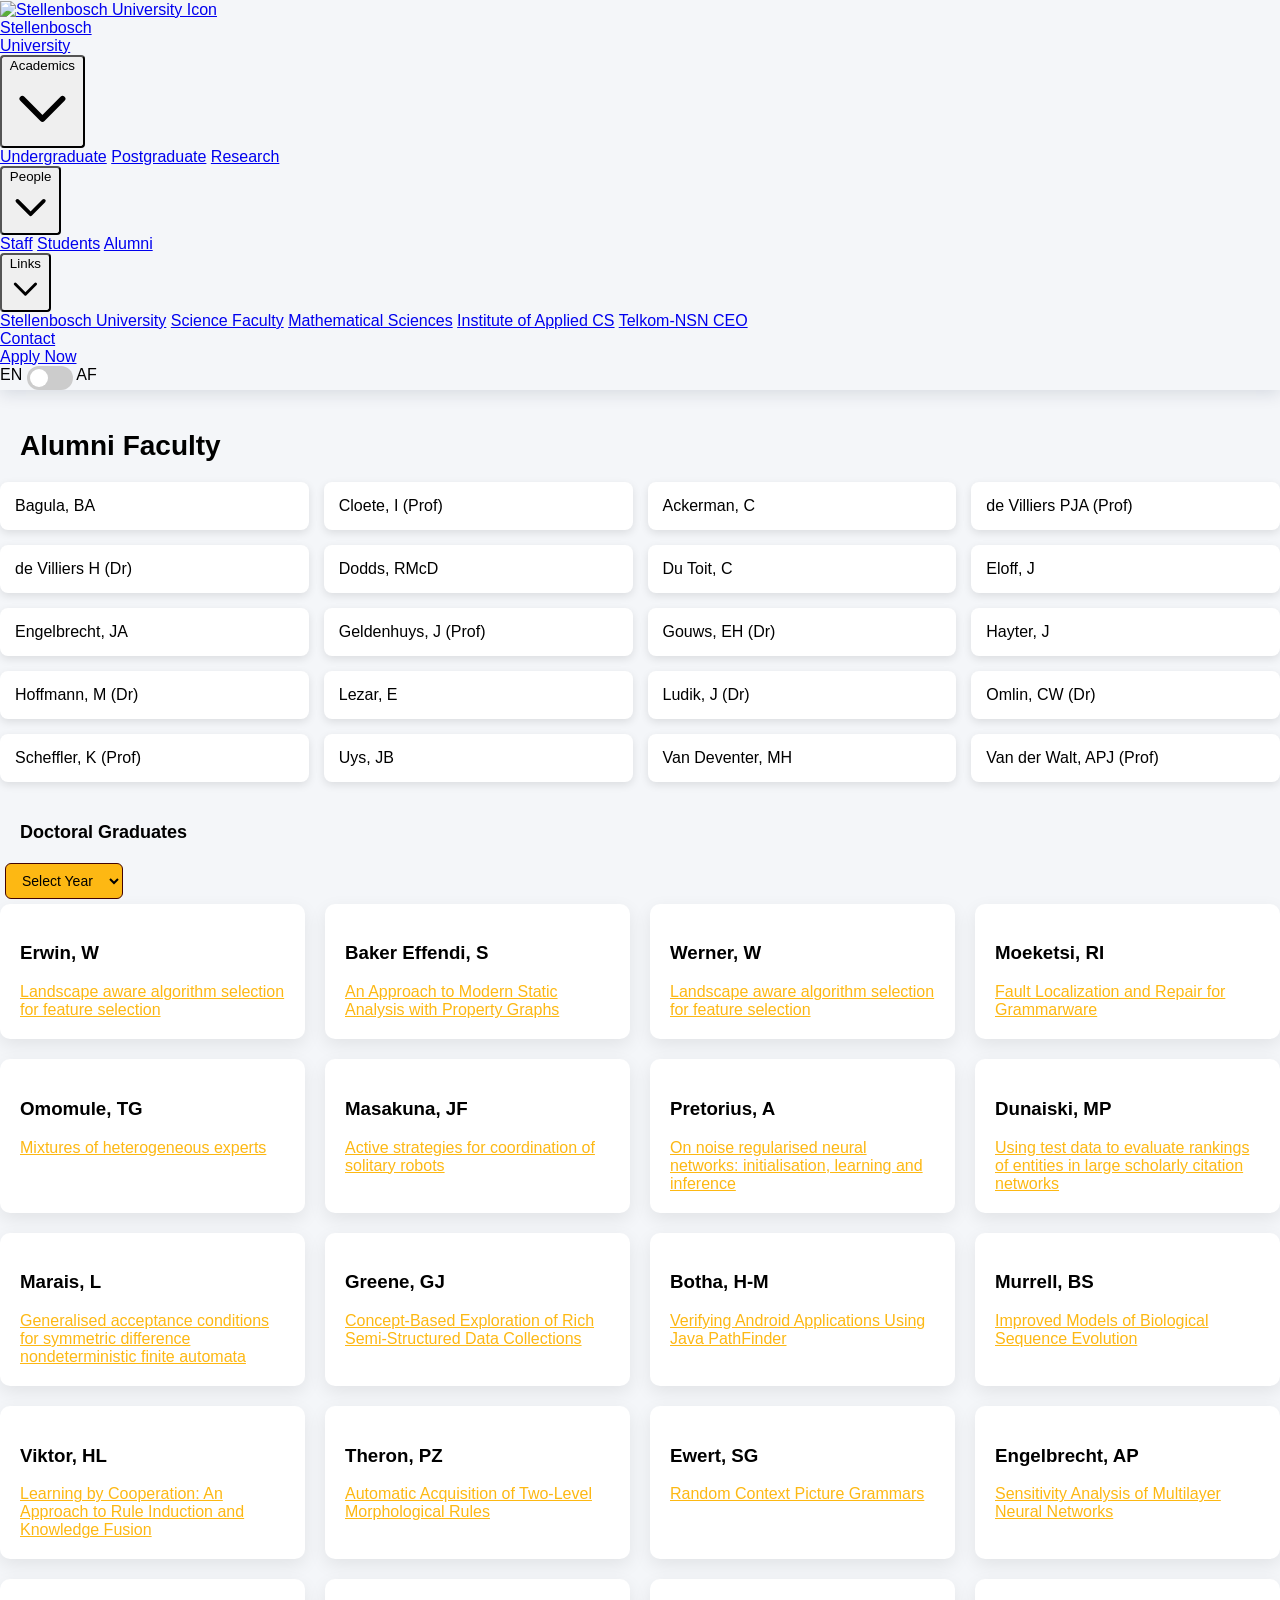
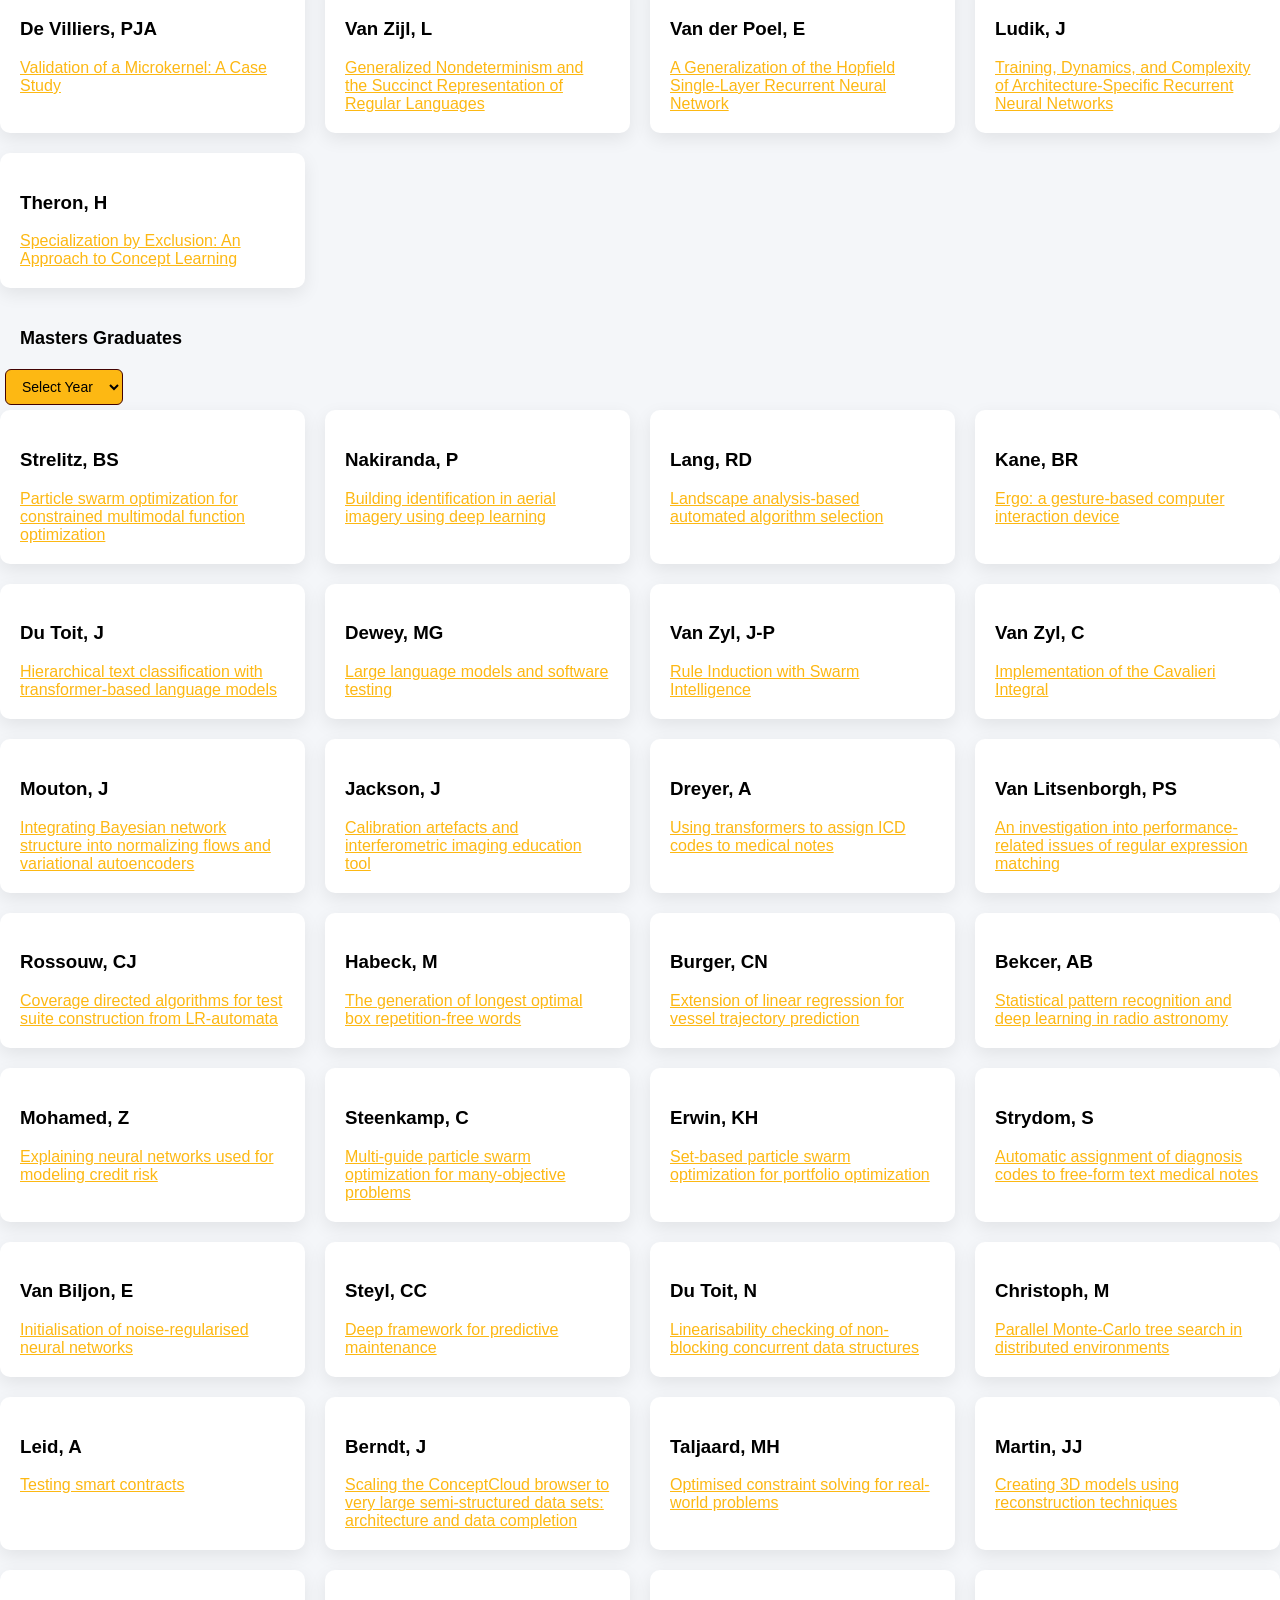
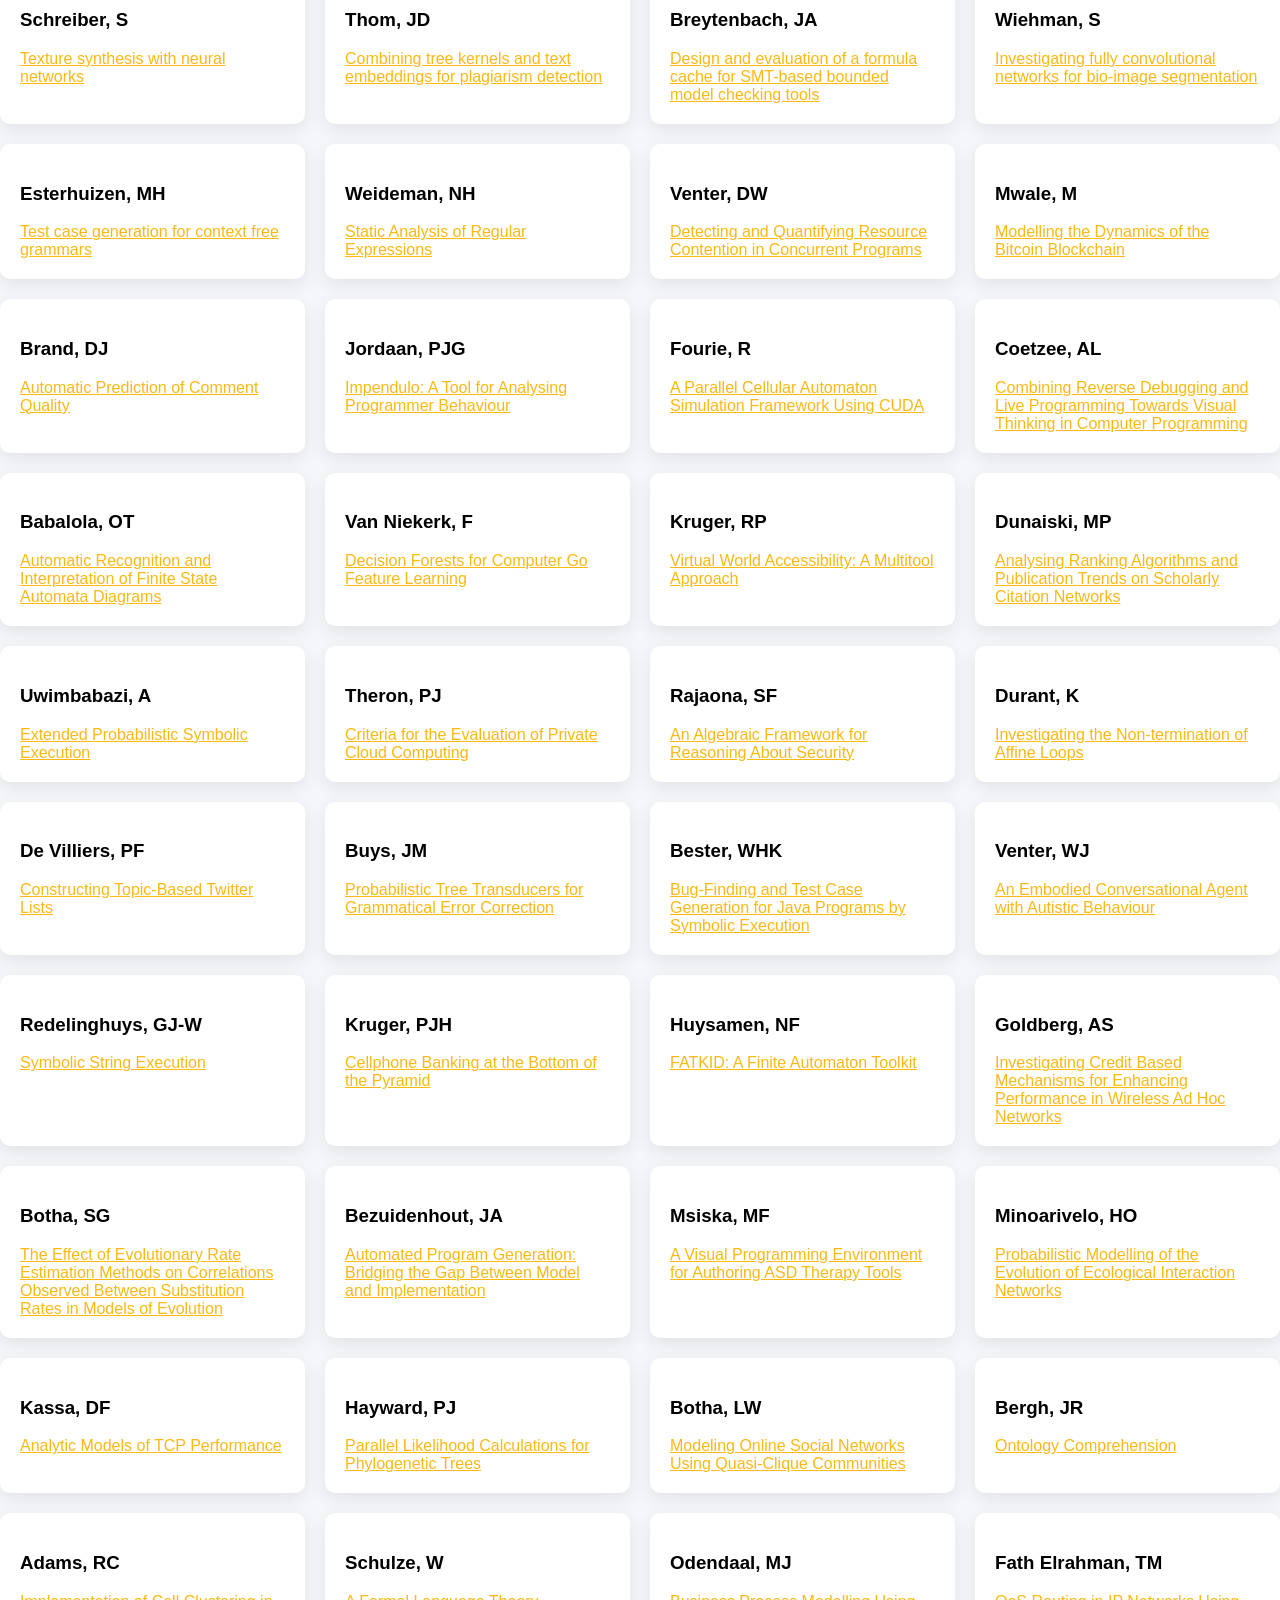
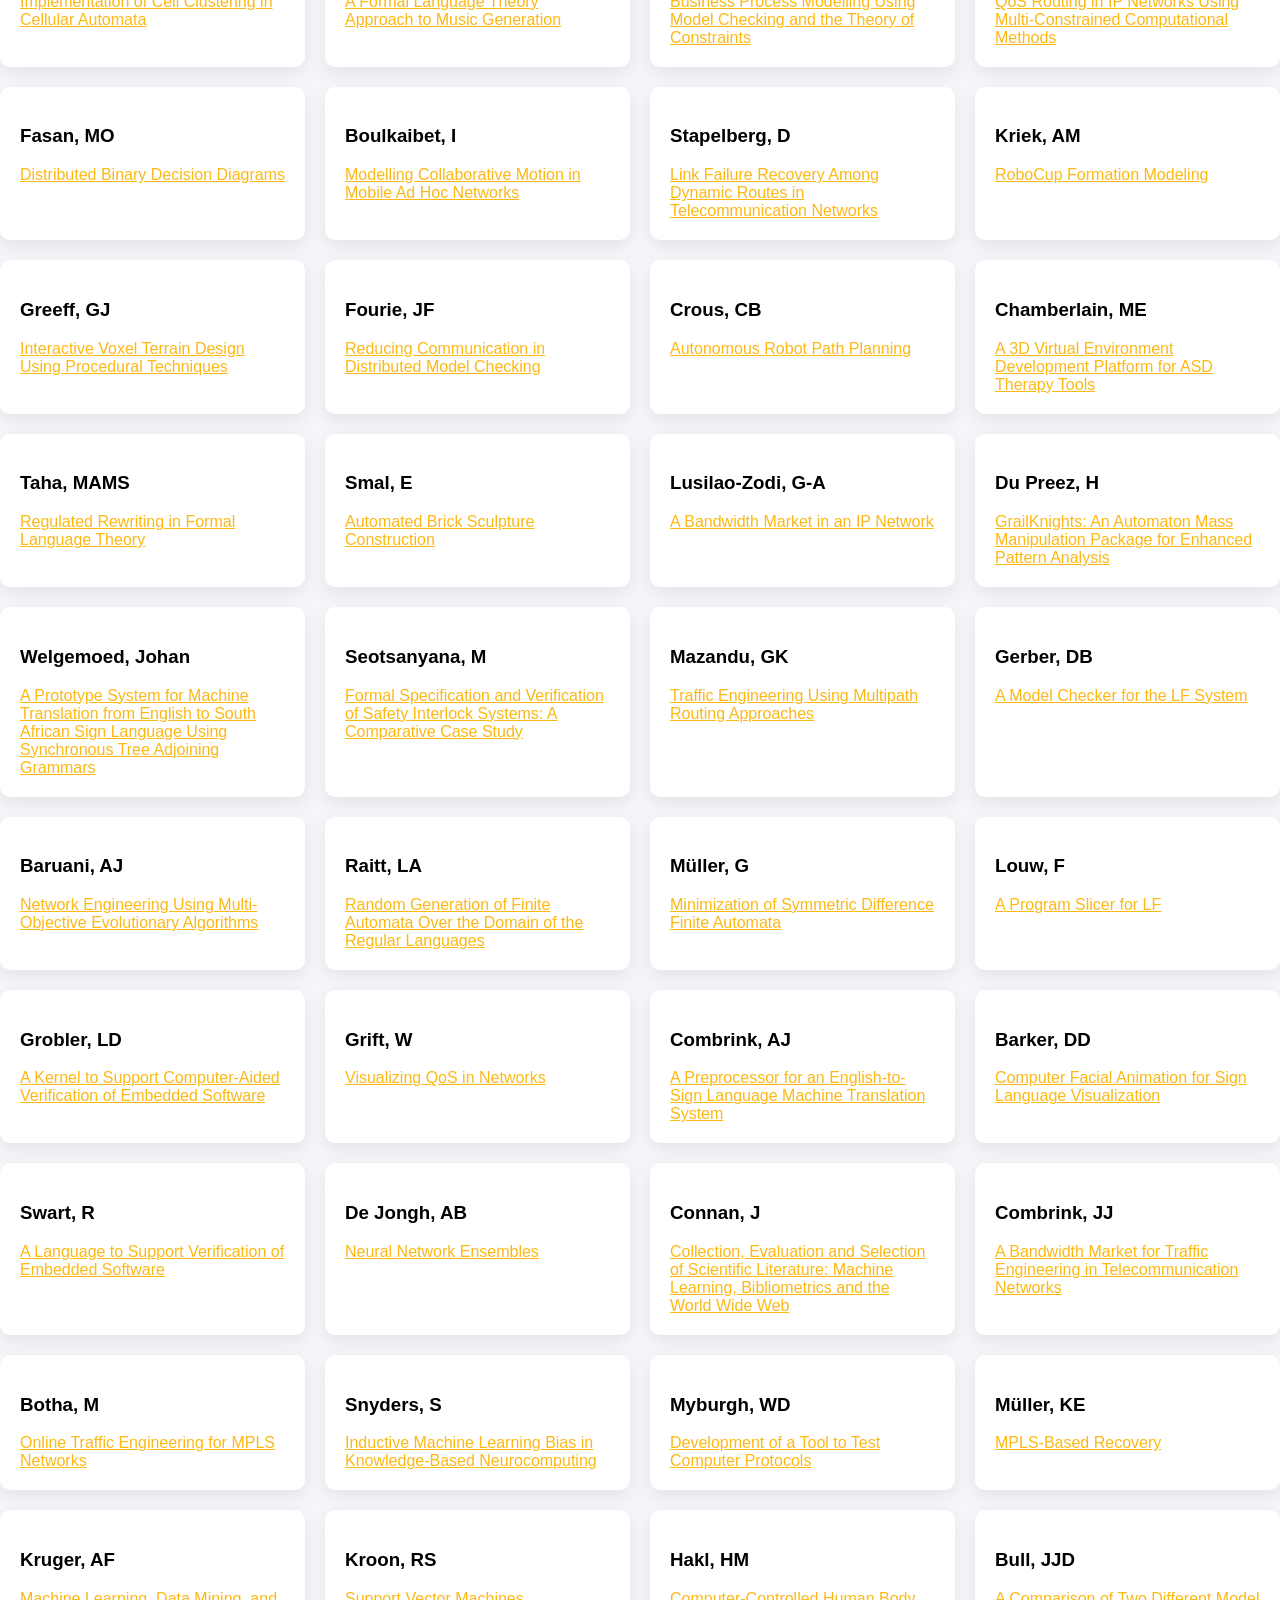
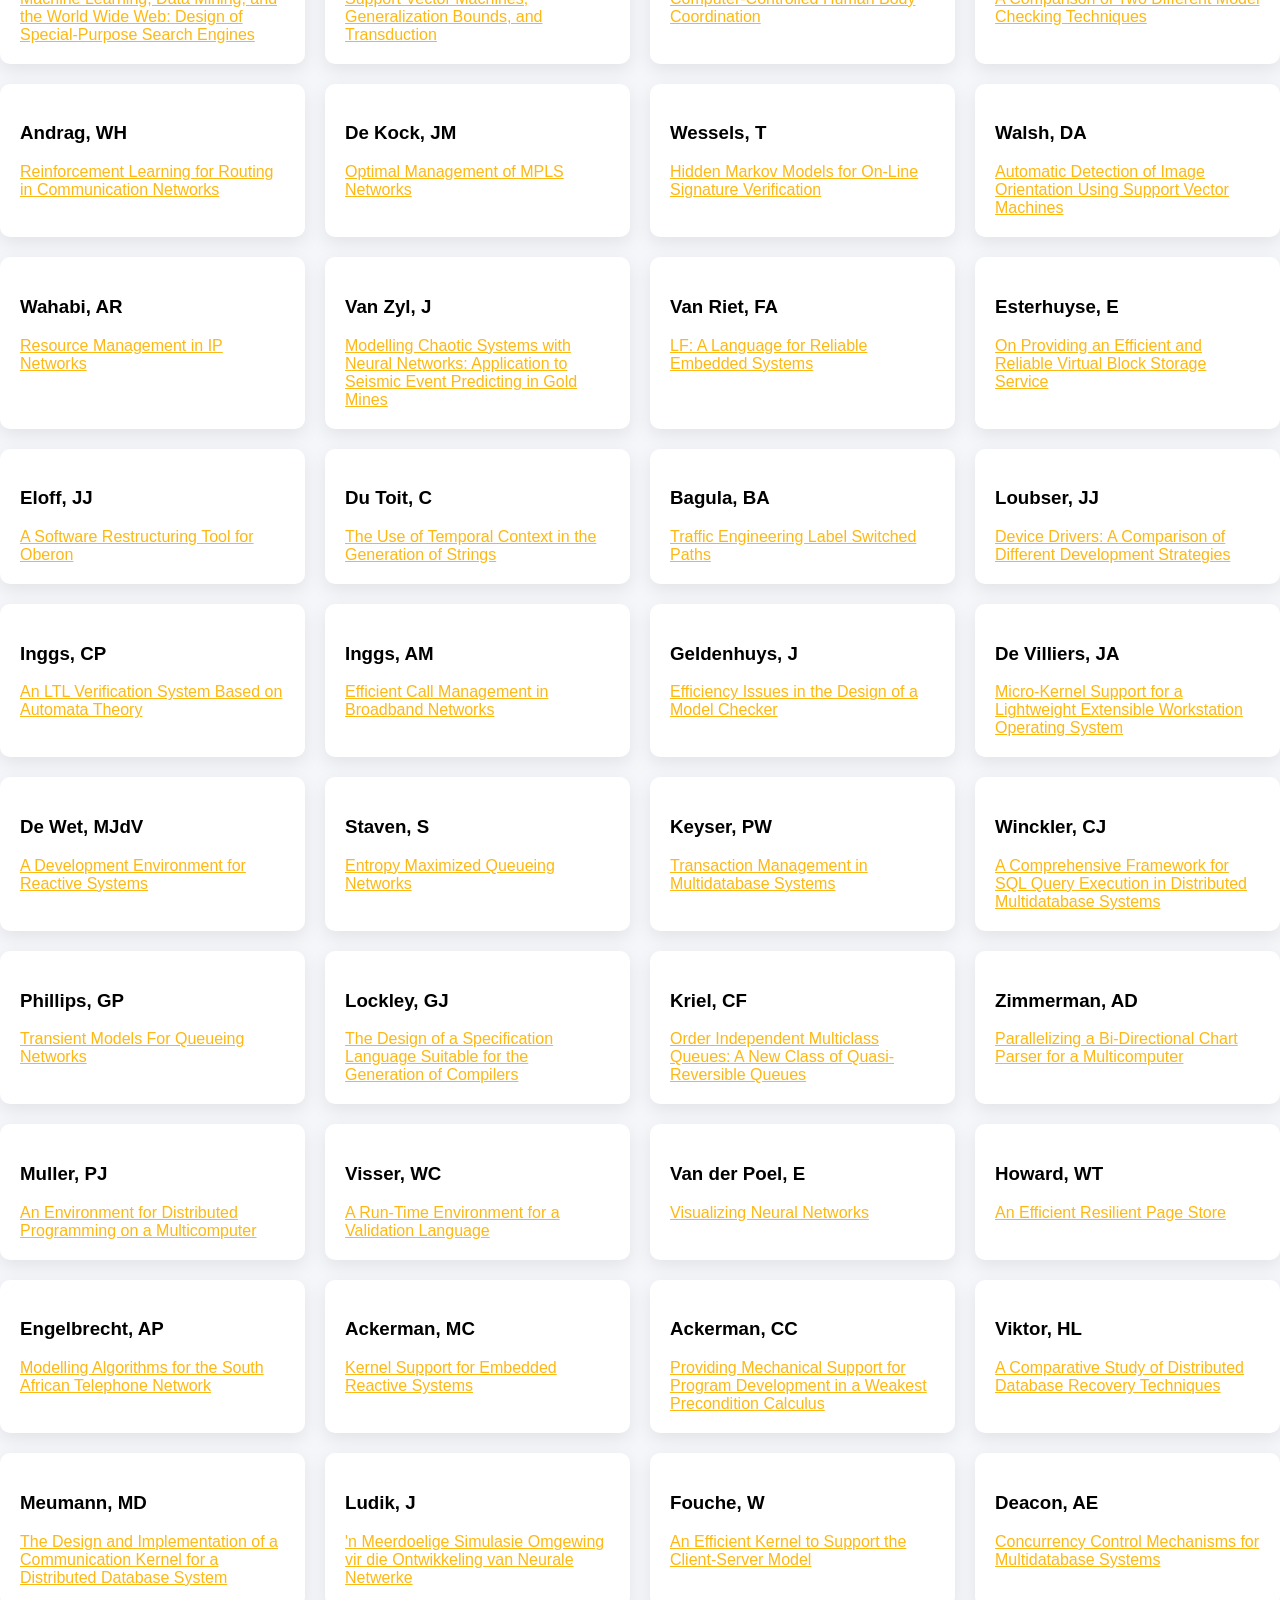
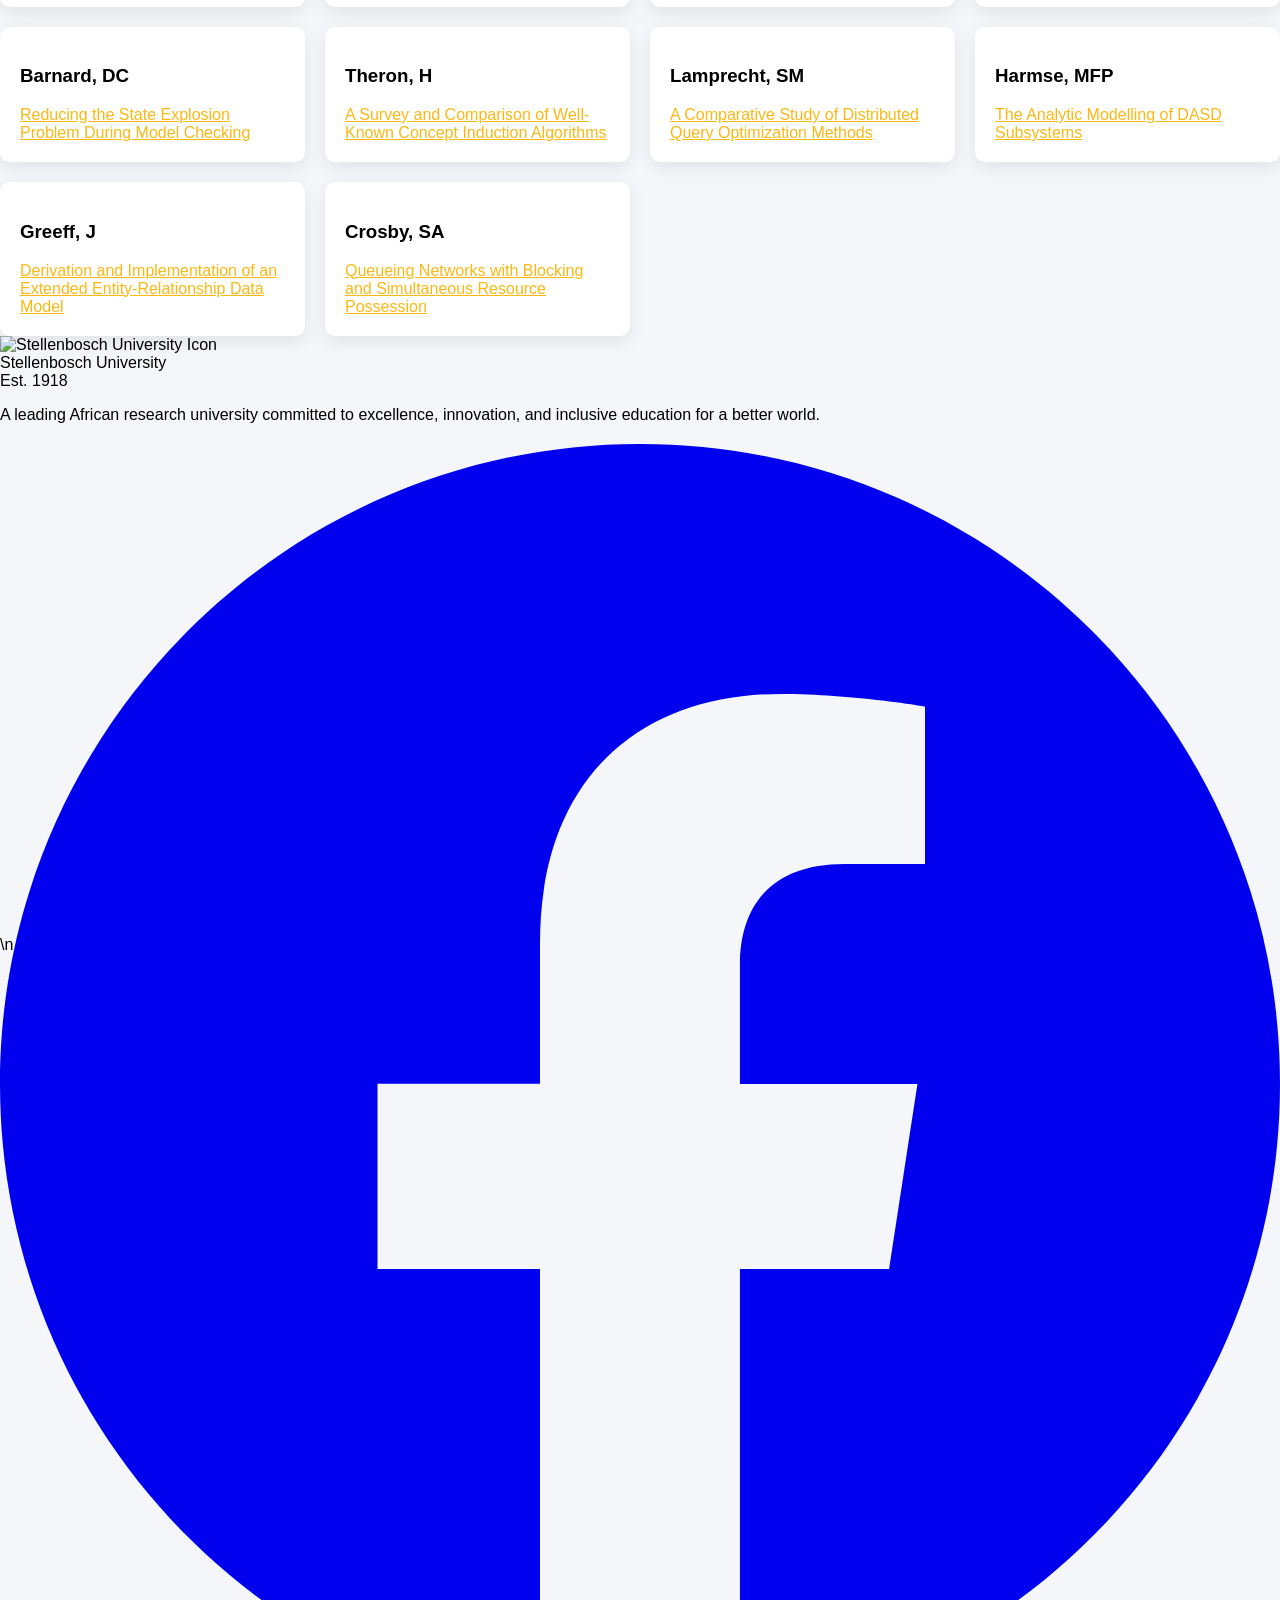
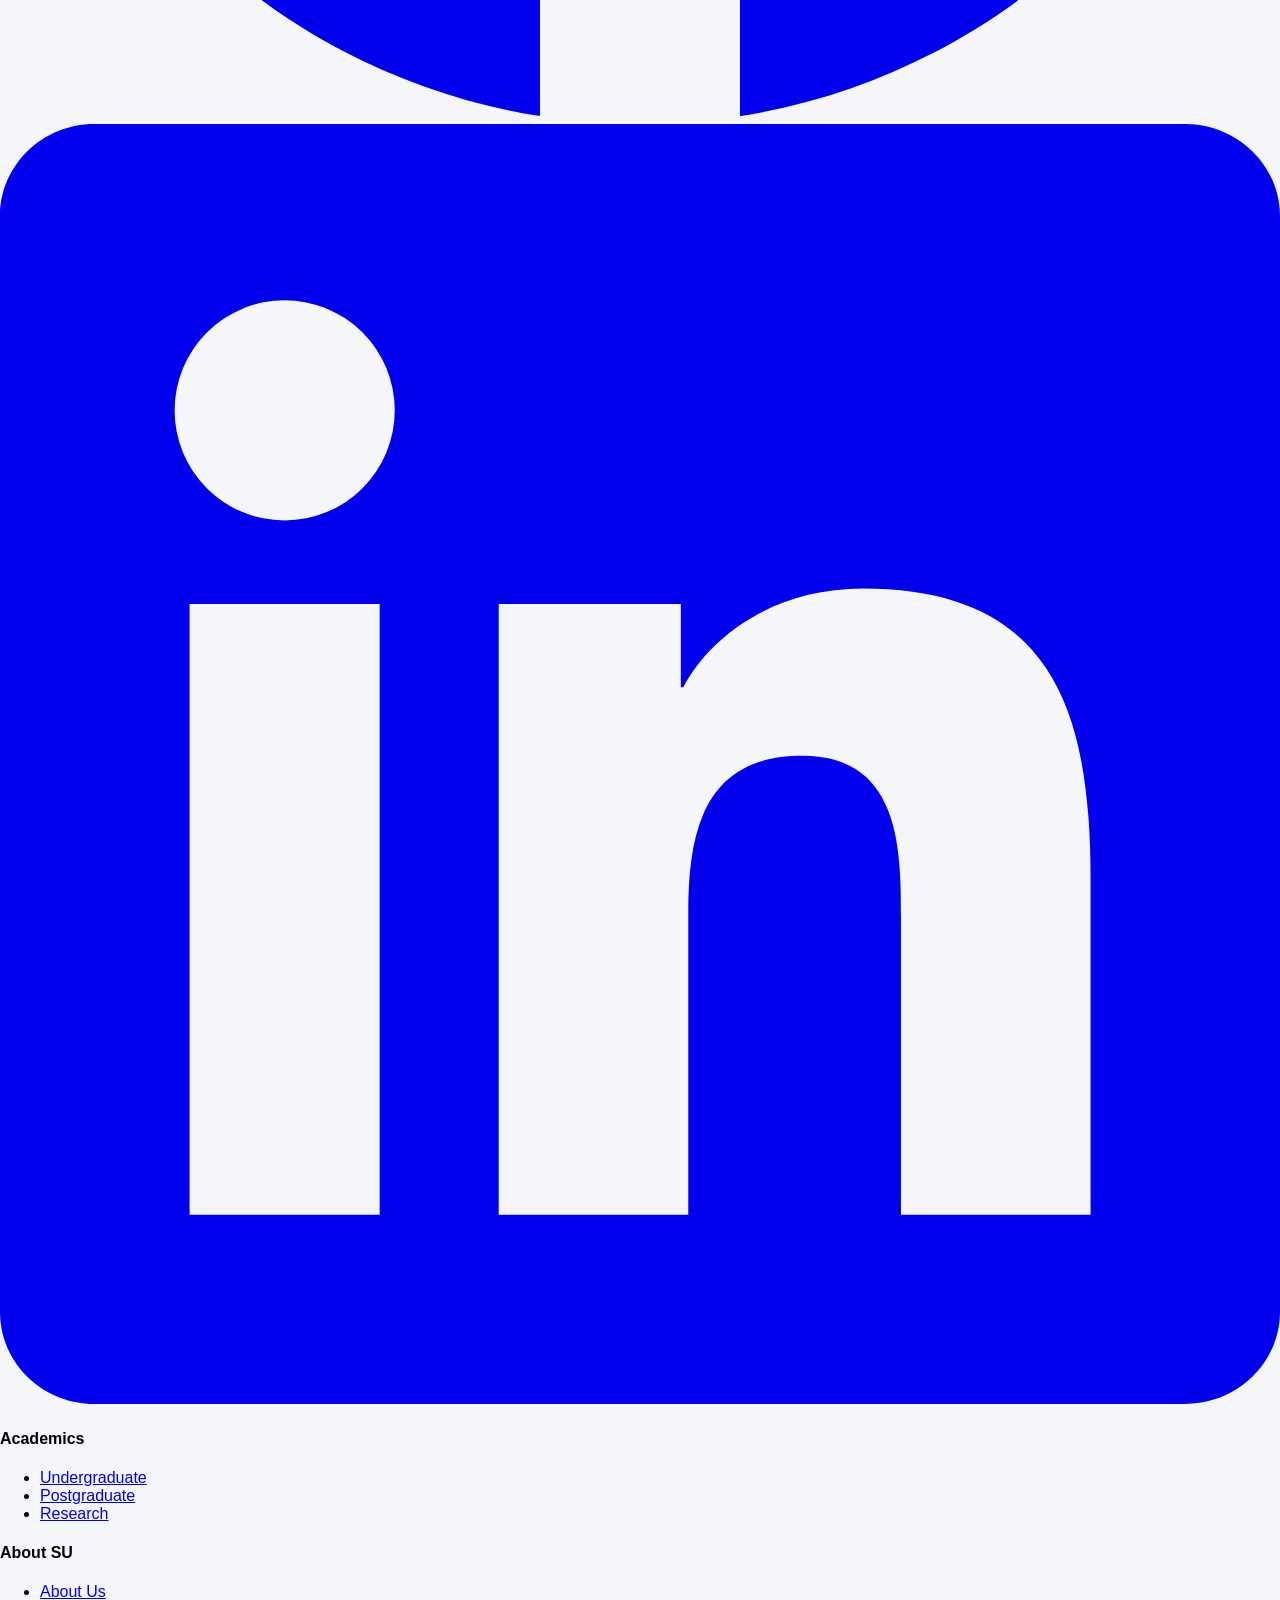
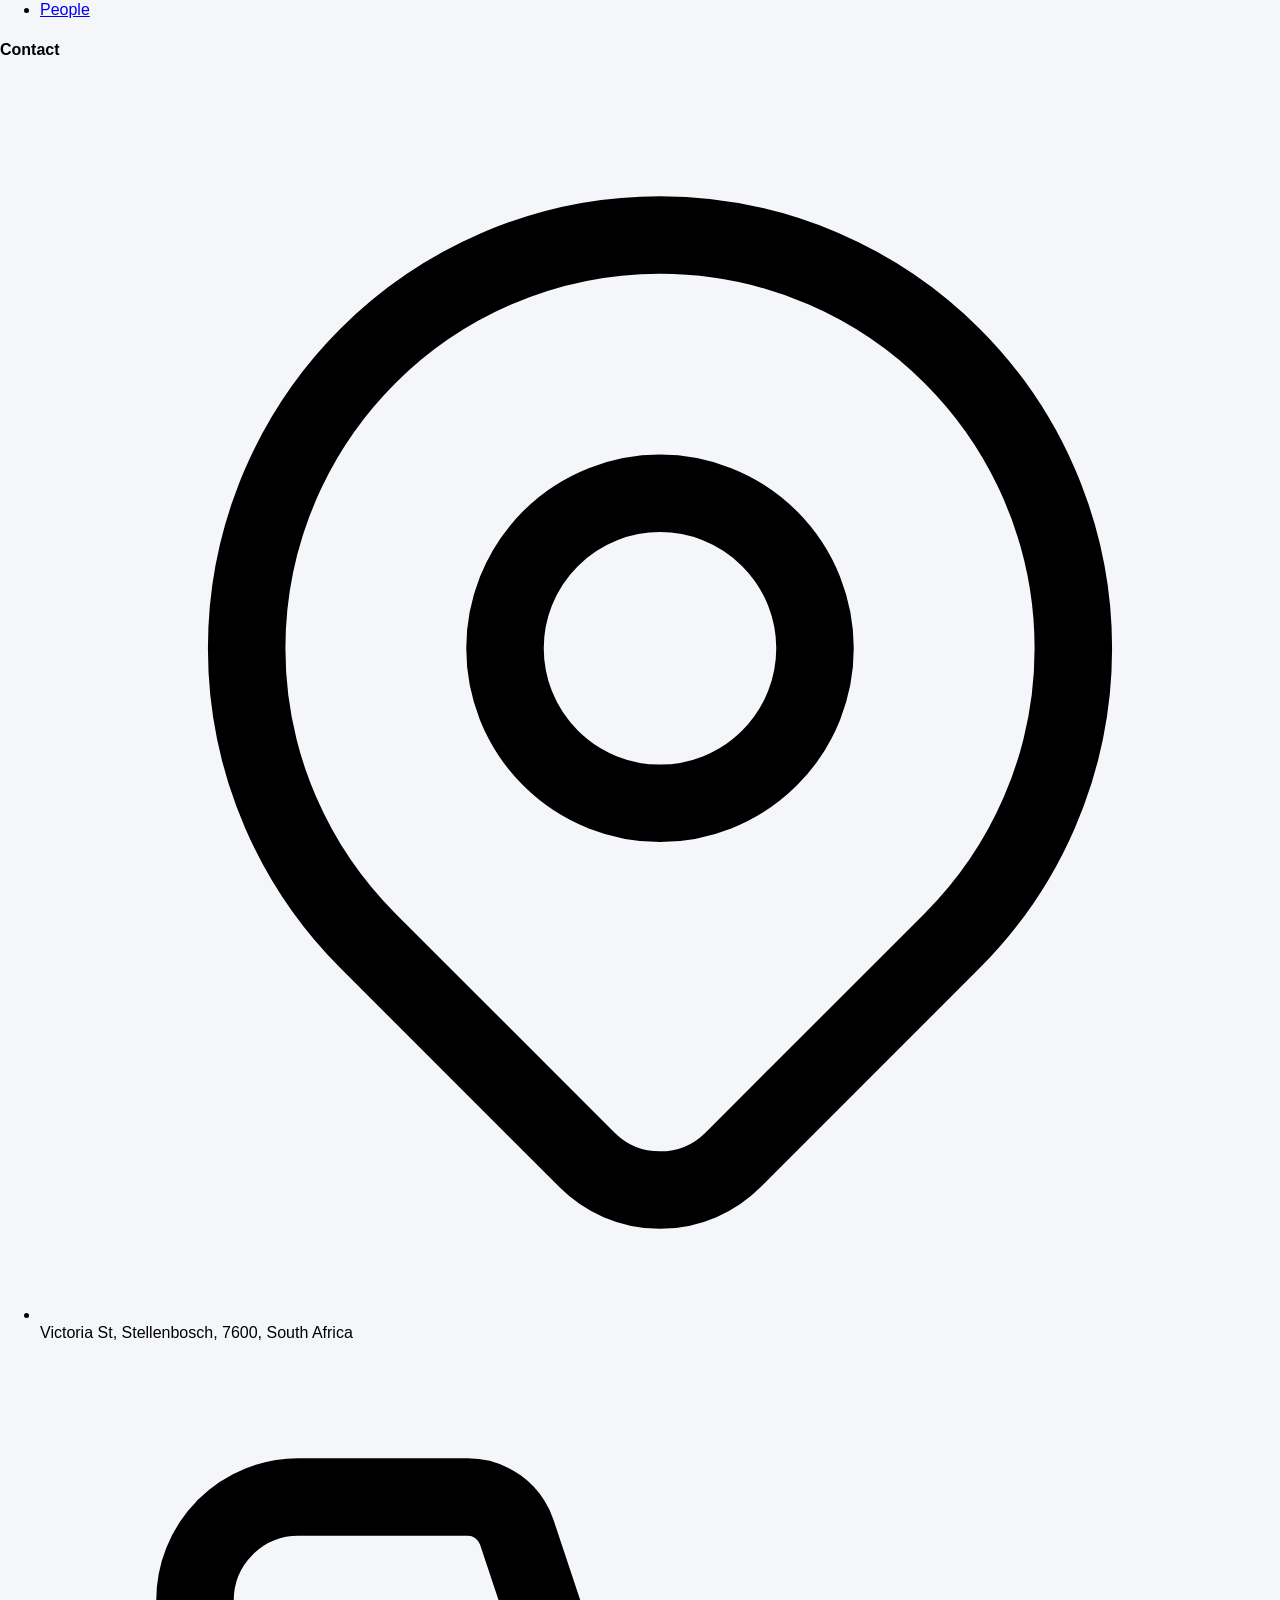
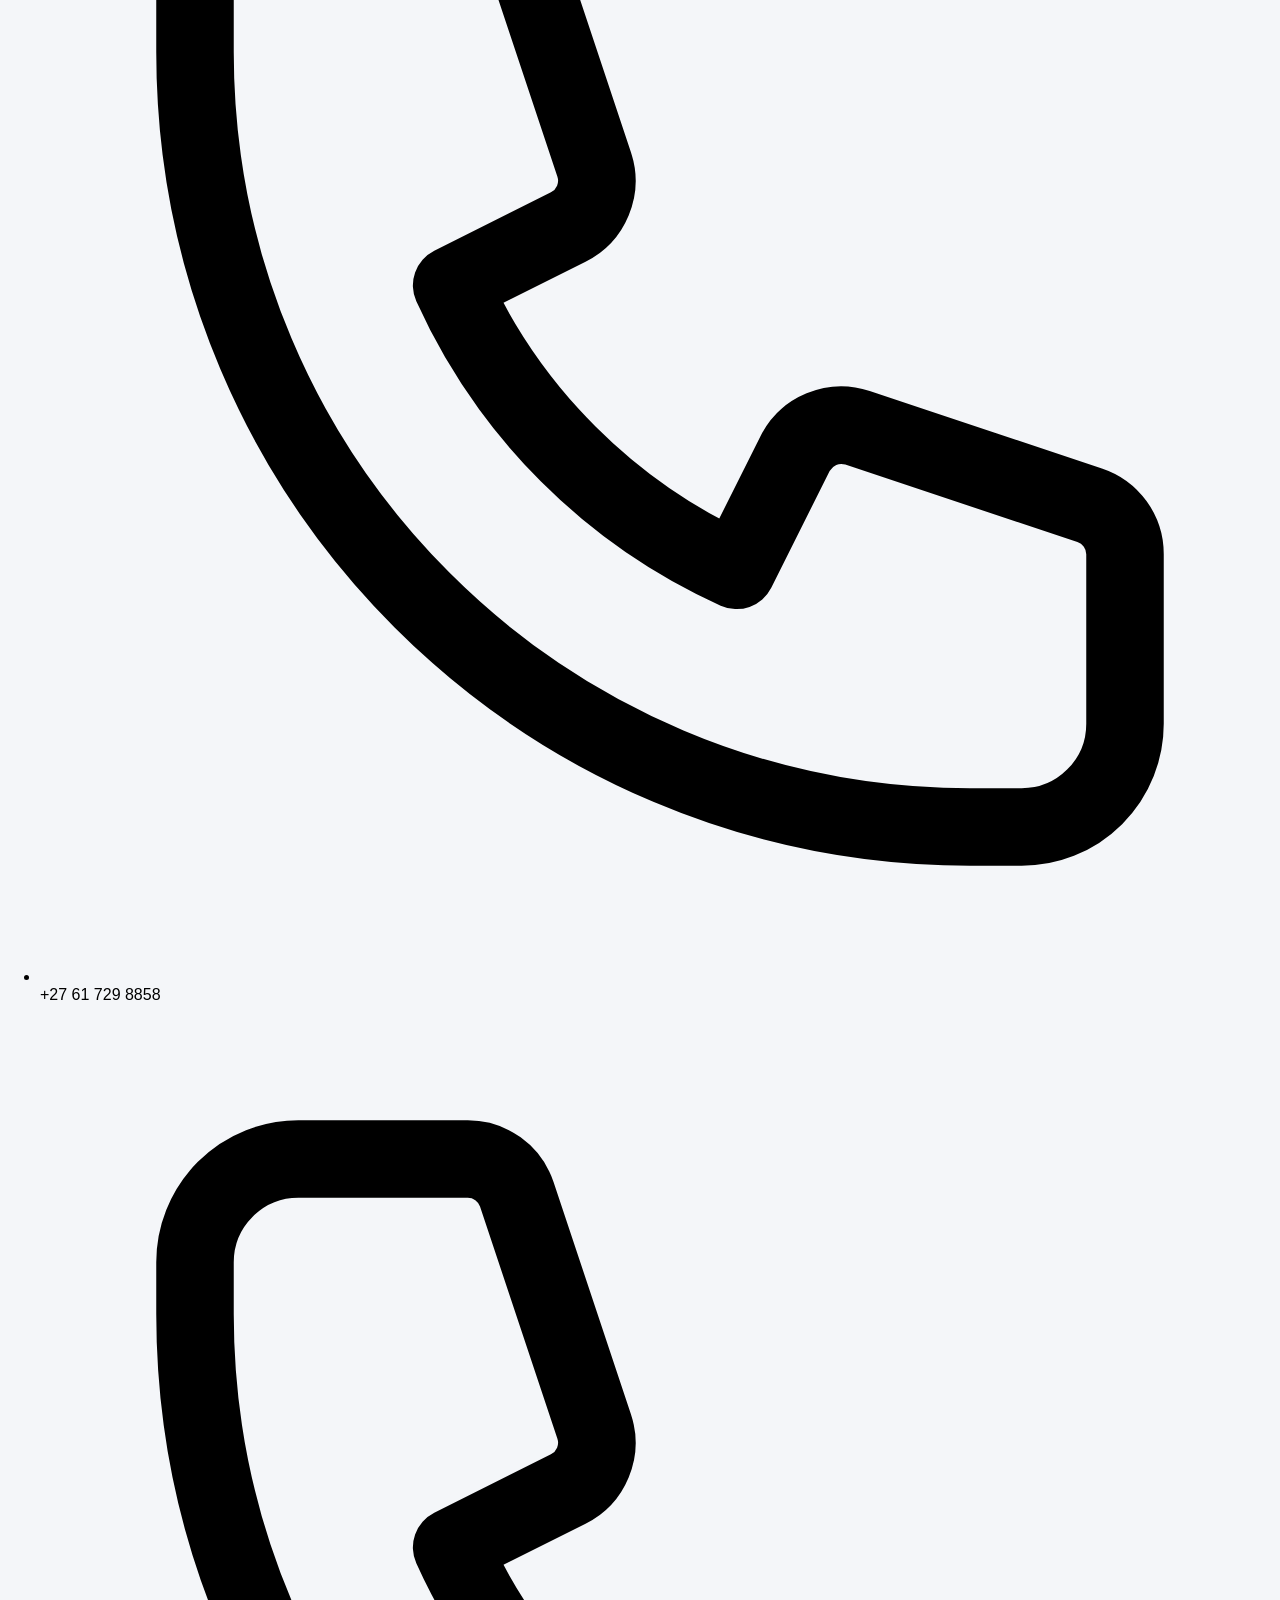
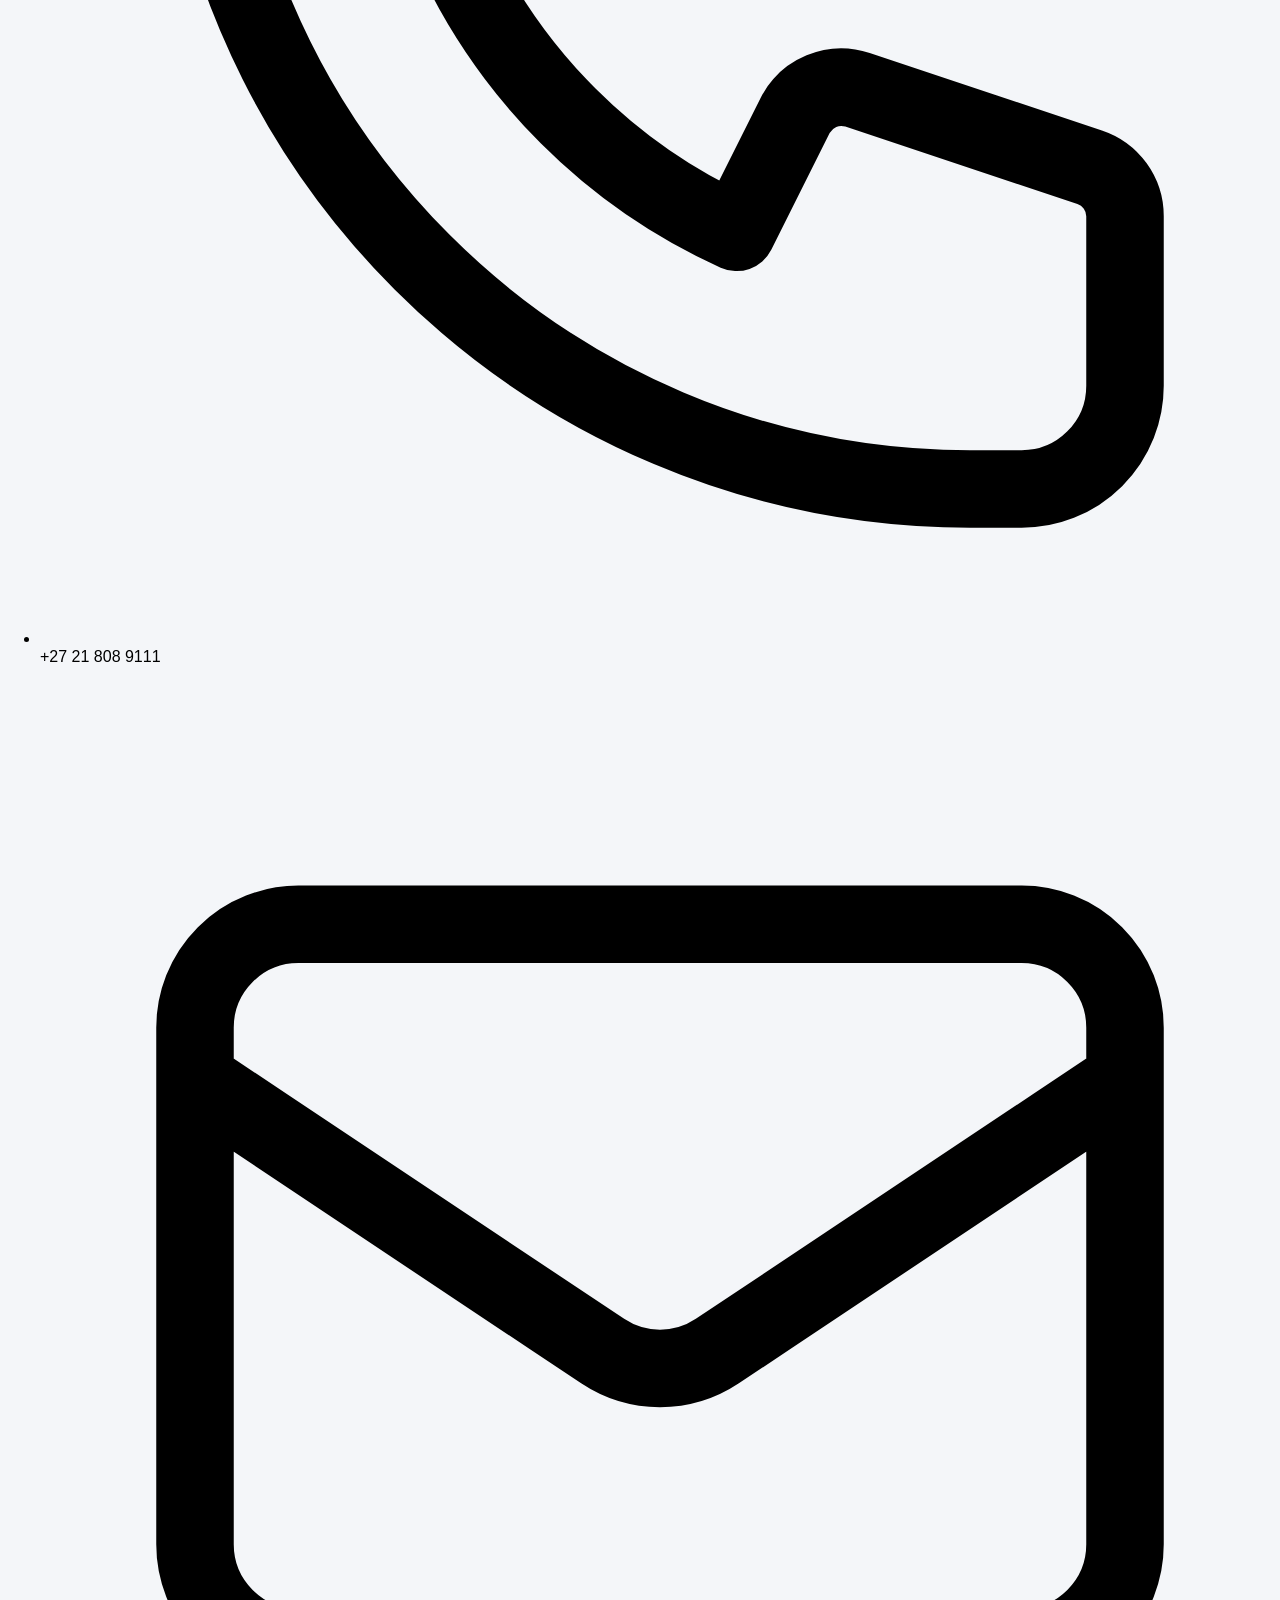
==== commit 8f73f8fd: "cc" ====
--- a/alumni-page.html
+++ b/alumni-page.html
@@ -19,254 +19,26 @@
     <script src="https://cdn.tailwindcss.com"></script>
     <link
       id="heading-font-link"
-      href="https://fonts.googleapis.com/css2?family=Playfair+Display:wght@400;500;600;700;800&display=swap"
+      href="https://fonts.googleapis.com/css2?family=Raleway:wght@400;500;600;700;800&display=swap"
       rel="stylesheet"
     />
     <link
       id="body-font-link"
-      href="https://fonts.googleapis.com/css2?family=Inter:wght@300;400;500;600;700&display=swap"
+      href="https://fonts.googleapis.com/css2?family=Raleway:wght@400;500;600;700&display=swap"
       rel="stylesheet"
     />
     <script src="js/homepage.js"></script>
     <script src="js/global.js"></script>
     <link rel="stylesheet" href="css/global.css" />
     <link rel="stylesheet" href="css/homepage.css" />
-    <style>
-     /* Consolidated global styles extracted from HTML files */
-
-:root {
-  --font-heading-name: 'Playfair Display';
-  --font-body-name: 'Inter';
-  --font-heading: 'Playfair Display', serif;
-  --font-body: 'Inter', sans-serif;
-  --letter-spacing-heading: -0.25px;
-  --letter-spacing-body: 0px;
-  --space-base: 1rem;
-  --radius-small: 4px;
-  --radius-large: 8px;
-  --border-width: 1px;
-  --shadow-color: 10 26 54;
-  --shadow-offset-x: 0px;
-  --shadow-offset-y: 4px;
-  --shadow-blur: 16px;
-  --shadow-spread: 0px;
-  --shadow-opacity: 0.12;
-  --shadow-custom: 0px 4px 16px 0px rgba(10, 26, 54, 0.12);
-  --shadow-custom-hover: 0px 8px 28px 0px rgba(10, 26, 54, 0.2);
-}
-
-/* Utility / Navigation */
-.dropdown:hover .dropdown-menu { display: block; }
-.nav-link-hover:hover { color: #fbc352; }
-
-/* Hero & Overlays */
-.hero-overlay { background: linear-gradient(135deg, rgba(10, 26, 54, 0.82) 0%, rgba(30, 58, 110, 0.65) 60%, rgba(30, 58, 110, 0.3) 100%); }
-.page-hero-overlay { background: linear-gradient(135deg, rgba(10, 26, 54, 0.90) 0%, rgba(30, 58, 110, 0.75) 60%, rgba(30, 58, 110, 0.4) 100%); }
-
-/* Cards */
-.card-hover:hover { transform: translateY(-3px); box-shadow: var(--shadow-custom-hover); }
-.card-hover { transition: transform 0.2s ease, box-shadow 0.2s ease; }
-.research-card:hover { transform: translateY(-4px); box-shadow: var(--shadow-custom-hover); }
-.research-card { transition: transform 0.25s ease, box-shadow 0.25s ease; }
-
-/* Tags & Staff */
-.theme-tag { display: inline-flex; align-items: center; gap: 4px; }
-.staff-card:hover { border-color: #5a7ab8; box-shadow: var(--shadow-custom-hover); }
-.staff-card { transition: border-color 0.2s ease, box-shadow 0.2s ease; }
-.filter-btn.active { background-color: #1e3a6e; color: #f8f9fa; border-color: #1e3a6e; }
-
-/* Timeline */
-.timeline-line::before {
-  content: '';
-  position: absolute;
-  left: 19px;
-  top: 32px;
-  bottom: 0;
-  width: 2px;
-  background: #e9ecef;
-}
-
-/* Tabs */
-.tab-active { border-bottom: 3px solid #fab52e; color: #0a1a36; font-weight: 600; }
-.tab-inactive { border-bottom: 3px solid transparent; color: #6c757d; }
-.tab-inactive:hover { color: #1e3a6e; border-bottom-color: #c5d0e6; }
-.prog-tab-content { display: none; }
-.prog-tab-content.active { display: block; }
-
-/* Sticky / Sidebars */
-.sticky-sidebar { position: sticky; top: 80px; }
-
-/* Supervisor / Module Cards */
-.supervisor-card:hover { border-color: #5a7ab8; box-shadow: var(--shadow-custom-hover); }
-.supervisor-card { transition: border-color 0.2s ease, box-shadow 0.2s ease; }
-.module-tag { transition: background-color 0.15s ease; }
-
-/* Accordion */
-.accordion-content { display: none; }
-.accordion-content.open { display: block; }
-.accordion-icon { transition: transform 0.2s ease; }
-.accordion-icon.open { transform: rotate(180deg); }
-
-/* Small helpers */
-.shadow-custom { box-shadow: var(--shadow-custom); }
-.rounded-small { border-radius: var(--radius-small); }
-.rounded-large { border-radius: var(--radius-large); }
-
-/* Mobile navigation toggling */
-#main-nav {
-  display: none;
-  flex-direction: column;
-  gap: 0.5rem;
-}
-#main-nav.flex {
-  display: flex;
-}
-@media (min-width: 1024px) {
-  #main-nav {
-    display: flex !important;
-    flex-direction: row;
-  }
-}
-
-/* Dropdowns: allow click-to-open via JavaScript */
-.dropdown.open .dropdown-menu {
-  display: block !important;
-}
-
-/* End of consolidated styles */
-.switch {
-  position: relative;
-  display: inline-block;
-  width: 46px;
-  height: 24px;
-}
-
-.switch input {
-  opacity: 0;
-  width: 0;
-  height: 0;
-}
-
-.slider {
-  position: absolute;
-  cursor: pointer;
-  top: 0;
-  left: 0;
-  right: 0;
-  bottom: 0;
-  background-color: #ccc;
-  transition: .4s;
-}
-
-.slider:before {
-  position: absolute;
-  content: "";
-  height: 18px;
-  width: 18px;
-  left: 3px;
-  bottom: 3px;
-  background-color: white;
-  transition: .4s;
-}
-
-input:checked + .slider {
-  background-color: #FDB813; /* SU gold style */
-}
-
-input:checked + .slider:before {
-  transform: translateX(22px);
-}
-
-.slider.round {
-  border-radius: 34px;
-}
-
-.slider.round:before {
-  border-radius: 50%;
-}
-.alumni-grid {
-  display: flex;
-  flex-wrap: wrap;
-  gap: 15px;
-}
-
-.alumni-card {
-  flex: 1 1 250px;
-  background: white;
-  padding: 15px;
-  border-radius: 8px;
-  box-shadow: 0 3px 8px rgba(0,0,0,0.1);
-  transition: 0.2s ease;
-  font-weight: 500;
-}
-
-.alumni-card:hover {
-  transform: translateY(-3px);
-}
-
-
-select{
-  padding: 8px 12px;
-  border-radius: 6px;
-  background-color: #FDB813;
-  border: 1px solid #420303;
-  font-size: 14px;
-  text-align: left;
-  
-}
-
-.year-select{
-    margin-left: 5px;
-    margin-bottom: 5px
-
-}
-.year-content {
-  display: none;
-  padding: 10px 0 10px 15px;
-}
-.section-title{
-    font-size: 18px;
-  font-weight: bold;
-  margin: 40px 20px 20px;
-}
-.student-card {
-    background: white;
-  padding: 20px;
-  border-radius: 10px;
-  box-shadow: 0 6px 18px rgba(0,0,0,0.08);
-  transition: transform 0.2s ease, box-shadow 0.2s ease;
-}
-
-.student-card:hover {
-    transform: translateY(-5px);
-    box-shadow: 0 10px 22px rgba(0,0,0,0.12);
-}
-.student-name {
-    font-size: 24px;
-  font-weight: bold;
-  margin-bottom: 5px;
-}
-.student-research {
-    margin-top: 10px;
-  font-size: 14px;
-  color: #444;
-}
-.students-container {
-  display: grid;
-  grid-template-columns: repeat(auto-fill, minmax(250px, 1fr));
-  gap: 20px;
-}
-.research-link{
-    color:#5a7ab8;
-}
-</style>  
+      
 
   </head>
 
   <body>
 
     <!-- Sticky Header -->
-    <header class="sticky top-0 z-50 bg-[#420303] shadow-custom">
+ <header class="sticky top-0 z-50 bg-[#420303] shadow-custom">
 
 
       <!-- Main nav -->
@@ -301,13 +73,6 @@
 
           <!-- Nav links -->
           <nav class="hidden lg:flex items-center gap-1">
-            <a
-              href="about-page.html"
-              class="nav-link-hover text-neutral-200 text-sm font-medium px-3 py-2 rounded-small hover:bg-primary-800 transition-colors"
-              data-key="navAbout"
-              >About</a
-            >
-
             <!-- Academics dropdown -->
             <div class="dropdown relative">
               <button
@@ -329,7 +94,7 @@
                 </svg>
               </button>
               <div
-                class="dropdown-menu hidden absolute top-full left-0 mt-1 w-52 bg-white rounded-large shadow-custom-hover border border-neutral-200 py-1 z-50"
+                class="dropdown-menu hidden absolute top-full left-0 w-52 bg-white rounded-large shadow-custom-hover border border-neutral-200 py-1 z-50"
               >
                 <a
                   href="undergraduate.html"
@@ -372,7 +137,7 @@
                 </svg>
               </button>
               <div
-                class="dropdown-menu hidden absolute top-full left-0 mt-1 w-52 bg-white rounded-large shadow-custom-hover border border-neutral-200 py-1 z-50"
+                class="dropdown-menu hidden absolute top-full left-0 w-52 bg-white rounded-large shadow-custom-hover border border-neutral-200 py-1 z-50"
               >
                 <a
                   href="staff-page.html"
@@ -414,7 +179,7 @@
                 </svg>
               </button>
               <div
-                class="dropdown-menu hidden absolute top-full left-0 mt-1 w-52 bg-white rounded-large shadow-custom-hover border border-neutral-200 py-1 z-50"
+                class="dropdown-menu hidden absolute top-full left-0 w-52 bg-white rounded-large shadow-custom-hover border border-neutral-200 py-1 z-50"
               >
                 <a
                   href="https://www.su.ac.za/en"
@@ -448,18 +213,8 @@
               >
               </div>
             </div>
-            <a
-              href="news.html"
-              class="nav-link-hover text-neutral-200 text-sm font-medium px-3 py-2 rounded-small hover:bg-primary-800 transition-colors"
-              data-key="navNews"
-              >News</a
-            >
-            <a
-              href="contact-page.html"
-              class="nav-link-hover text-neutral-200 text-sm font-medium px-3 py-2 rounded-small hover:bg-primary-800 transition-colors"
-              data-key="navContact"
-              >Contact</a
-            >
+                      <a href="homepage.html#contact" class="nav-link-hover ...">Contact</a>
+
             
           </nav>
 
@@ -472,23 +227,7 @@
               data-key="ctaApplyNow"
               >Apply Now</a
             >
-            <button
-              class="text-neutral-200 hover:text-neutral-50 p-2 rounded-small hover:bg-primary-800 transition-colors"
-            >
-              <svg
-                class="w-4 h-4"
-                fill="none"
-                stroke="currentColor"
-                viewBox="0 0 24 24"
-              >
-                <path
-                  stroke-linecap="round"
-                  stroke-linejoin="round"
-                  stroke-width="2"
-                  d="M21 21l-6-6m2-5a7 7 0 11-14 0 7 7 0 0114 0z"
-                />
-              </svg>
-            </button>
+
           </div>
           <div class="flex items-center gap-2 text-white text-sm font-semibold">
             <span data-key="labelEn">EN</span>
@@ -505,7 +244,7 @@
       </div>
     </header>
 
-    <h2 class="section-title" data-key="alumniFacultyTitle">Alumni Faculty</h2>
+    <h2 class="section" data-key="alumniFacultyTitle">Alumni Faculty</h2>
 
         <div class="alumni-grid">
 
@@ -553,14 +292,14 @@
             <!-- 2025 -->
             <div class="student-card" data-year="1">
                 <h3>Erwin, W</h3>
-                <a style="color:rgb(0, 128, 255)" href="https://cs.sun.ac.za/people/alumni/" data-key="doctoralThesisErwin">
+                <a style="color:#FDB813" href="https://cs.sun.ac.za/people/alumni/" data-key="doctoralThesisErwin">
                     Landscape aware algorithm selection for feature selection
                 </a>
             </div>
         
             <div class="student-card" data-year="1">
                 <h3>Baker Effendi, S</h3>
-                <a style="color:rgb(0, 128, 255)" href="https://cs.sun.ac.za/people/alumni/" data-key="doctoralThesisBakerEffendi">
+                <a style="color:#FDB813" href="https://cs.sun.ac.za/people/alumni/" data-key="doctoralThesisBakerEffendi">
                     An Approach to Modern Static Analysis with Property Graphs
                 </a>
             </div>
@@ -568,14 +307,14 @@
             <!-- 2023 -->
             <div class="student-card" data-year="2">
                 <h3>Werner, W</h3>
-                <a style="color:rgb(0, 128, 255)" href="https://scholar.sun.ac.za/handle/10019.1/128812" data-key="doctoralThesisWerner">
+                <a style="color:#FDB813" href="https://scholar.sun.ac.za/handle/10019.1/128812" data-key="doctoralThesisWerner">
                     Landscape aware algorithm selection for feature selection
                 </a>
             </div>
         
             <div class="student-card" data-year="2">
                 <h3>Moeketsi, RI</h3>
-                <a style="color:rgb(0, 128, 255)" href="#http://hdl.handle.net/10019.1/127229" data-key="doctoralThesisMoeketsi">
+                <a style="color:#FDB813" href="https://scholar.sun.ac.za/handle/10019.1/127229" data-key="doctoralThesisMoeketsi">
                     Fault Localization and Repair for Grammarware
                 </a>
             </div>
@@ -583,7 +322,7 @@
             <!-- 2022 -->
             <div class="student-card" data-year="3">
                 <h3>Omomule, TG</h3>
-                <a style="color:rgb(0, 128, 255)" href="http://hdl.handle.net/10019.1/125916" data-key="doctoralThesisOmomule">
+                <a style="color:#FDB813" href="https://scholar.sun.ac.za/handle/10019.1/125916" data-key="doctoralThesisOmomule">
                     Mixtures of heterogeneous experts
                 </a>
             </div>
@@ -591,7 +330,7 @@
             <!-- 2020 -->
             <div class="student-card" data-year="4">
                 <h3>Masakuna, JF</h3>
-                <a style="color:rgb(0, 128, 255)" href="https://scholar.sun.ac.za/handle/10019.1/109111" data-key="doctoralThesisMasakuna">
+                <a style="color:#FDB813" href="https://scholar.sun.ac.za/handle/10019.1/109111" data-key="doctoralThesisMasakuna">
                     Active strategies for coordination of solitary robots
                 </a>
             </div>
@@ -599,14 +338,14 @@
             <!-- 2019 -->
             <div class="student-card" data-year="5">
                 <h3>Pretorius, A</h3>
-                <a style="color:rgb(0, 128, 255)" href="http://hdl.handle.net/10019.1/107035" data-key="doctoralThesisPretorius">
+                <a style="color:#FDB813" href="https://scholar.sun.ac.za/handle/10019.1/107035" data-key="doctoralThesisPretorius">
                     On noise regularised neural networks: initialisation, learning and inference
                 </a>
             </div>
         
             <div class="student-card" data-year="5">
                 <h3>Dunaiski, MP</h3>
-                <a style="color:rgb(0, 128, 255)" href="http://hdl.handle.net/10019.1/105866" data-key="doctoralThesisDunaiski">
+                <a style="color:#FDB813" href="https://scholar.sun.ac.za/handle/10019.1/105866" data-key="doctoralThesisDunaiski">
                     Using test data to evaluate rankings of entities in large scholarly citation networks
                 </a>
             </div>
@@ -614,7 +353,7 @@
             <!-- 2018 -->
             <div class="student-card" data-year="6">
                 <h3>Marais, L</h3>
-                <a style="color:rgb(0, 128, 255)" href="http://scholar.sun.ac.za/handle/10019.1/103471" data-key="doctoralThesisMarais">
+                <a style="color:#FDB813" href="https://scholar.sun.ac.za/handle/10019.1/103471" data-key="doctoralThesisMarais">
                     Generalised acceptance conditions for symmetric difference nondeterministic finite automata
                 </a>
             </div>
@@ -622,14 +361,14 @@
             <!-- 2017 -->
             <div class="student-card" data-year="7">
                 <h3>Greene, GJ</h3>
-                <a style="color:rgb(0, 128, 255)" href="http://scholar.sun.ac.za/handle/10019.1/100859" data-key="doctoralThesisGreene">
+                <a style="color:#FDB813" href="https://scholar.sun.ac.za/handle/10019.1/100859" data-key="doctoralThesisGreene">
                     Concept-Based Exploration of Rich Semi-Structured Data Collections
                 </a>
             </div>
         
             <div class="student-card" data-year="7">
                 <h3>Botha, H-M</h3>
-                <a style="color:rgb(0, 128, 255)" href="http://scholar.sun.ac.za/handle/10019.1/102802" data-key="doctoralThesisBothaHM">
+                <a style="color:#FDB813" href="https://scholar.sun.ac.za/handle/10019.1/102802" data-key="doctoralThesisBothaHM">
                     Verifying Android Applications Using Java PathFinder
                 </a>
             </div>
@@ -637,7 +376,7 @@
             <!-- 2012 -->
             <div class="student-card" data-year="8">
                 <h3>Murrell, BS</h3>
-                <a style="color:rgb(0, 128, 255)" href="http://scholar.sun.ac.za/handle/10019.1/71870" data-key="doctoralThesisMurrell">
+                <a style="color:#FDB813" href="https://scholar.sun.ac.za/handle/10019.1/71870" data-key="doctoralThesisMurrell">
                     Improved Models of Biological Sequence Evolution
                 </a>
             </div>
@@ -645,35 +384,35 @@
             <!-- 1999 -->
             <div class="student-card" data-year="9">
                 <h3>Viktor, HL</h3>
-                <a style="color:rgb(0, 128, 255)" href="http://scholar.sun.ac.za/handle/10019.1/51319" data-key="doctoralThesisViktor">
+                <a style="color:#FDB813" href="https://scholar.sun.ac.za/handle/10019.1/51319" data-key="doctoralThesisViktor">
                     Learning by Cooperation: An Approach to Rule Induction and Knowledge Fusion
                 </a>
             </div>
         
             <div class="student-card" data-year="9">
                 <h3>Theron, PZ</h3>
-                <a style="color:rgb(0, 128, 255)" href="http://scholar.sun.ac.za/handle/10019.1/51149" data-key="doctoralThesisTheronPZ">
+                <a style="color:#FDB813" href="https://scholar.sun.ac.za/handle/10019.1/51149" data-key="doctoralThesisTheronPZ">
                     Automatic Acquisition of Two-Level Morphological Rules
                 </a>
             </div>
         
             <div class="student-card" data-year="9">
                 <h3>Ewert, SG</h3>
-                <a style="color:rgb(0, 128, 255)" href="http://scholar.sun.ac.za/handle/10019.1/49385" data-key="doctoralThesisEwert">
+                <a style="color:#FDB813" href="https://scholar.sun.ac.za/handle/10019.1/49385" data-key="doctoralThesisEwert">
                     Random Context Picture Grammars
                 </a>
             </div>
         
             <div class="student-card" data-year="9">
                 <h3>Engelbrecht, AP</h3>
-                <a style="color:rgb(0, 128, 255)" href="http://scholar.sun.ac.za/handle/10019.1/51420" data-key="doctoralThesisEngelbrecht">
+                <a style="color:#FDB813" href="https://scholar.sun.ac.za/handle/10019.1/51420" data-key="doctoralThesisEngelbrecht">
                     Sensitivity Analysis of Multilayer Neural Networks
                 </a>
             </div>
         
             <div class="student-card" data-year="9">
                 <h3>De Villiers, PJA</h3>
-                <a style="color:rgb(0, 128, 255)" href="http://scholar.sun.ac.za/handle/10019.1/51539" data-key="doctoralThesisDeVilliers">
+                <a style="color:#FDB813" href="https://scholar.sun.ac.za/handle/10019.1/51539" data-key="doctoralThesisDeVilliers">
                     Validation of a Microkernel: A Case Study
                 </a>
             </div>
@@ -681,14 +420,14 @@
             <!-- 1997 -->
             <div class="student-card" data-year="10">
                 <h3>Van Zijl, L</h3>
-                <a style="color:rgb(0, 128, 255)" href="http://scholar.sun.ac.za/handle/10019.1/55541" data-key="doctoralThesisVanZijl">
+                <a style="color:#FDB813" href="https://scholar.sun.ac.za/handle/10019.1/55541" data-key="doctoralThesisVanZijl">
                     Generalized Nondeterminism and the Succinct Representation of Regular Languages
                 </a>
             </div>
         
             <div class="student-card" data-year="10">
                 <h3>Van der Poel, E</h3>
-                <a style="color:rgb(0, 128, 255)" href="http://scholar.sun.ac.za/handle/10019.1/55361" data-key="doctoralThesisVanDerPoel">
+                <a style="color:#FDB813" href="https://scholar.sun.ac.za/handle/10019.1/55361" data-key="doctoralThesisVanDerPoel">
                     A Generalization of the Hopfield Single-Layer Recurrent Neural Network
                 </a>
             </div>
@@ -696,14 +435,14 @@
             <!-- 1994 -->
             <div class="student-card" data-year="11">
                 <h3>Ludik, J</h3>
-                <a style="color:rgb(0, 128, 255)" href="http://scholar.sun.ac.za/handle/10019.1/58622" data-key="doctoralThesisLudik">
+                <a style="color:#FDB813" href="https://scholar.sun.ac.za/handle/10019.1/58622" data-key="doctoralThesisLudik">
                     Training, Dynamics, and Complexity of Architecture-Specific Recurrent Neural Networks
                 </a>
             </div>
         
             <div class="student-card" data-year="11">
                 <h3>Theron, H</h3>
-                <a style="color:rgb(0, 128, 255)" href="http://scholar.sun.ac.za/handle/10019.1/54616" data-key="doctoralThesisTheronH">
+                <a style="color:#FDB813" href="https://scholar.sun.ac.za/handle/10019.1/54616" data-key="doctoralThesisTheronH">
                     Specialization by Exclusion: An Approach to Concept Learning
                 </a>
             </div>
@@ -755,422 +494,422 @@
             <!-- 2024 -->
             <div class="student-card" data-year="1">
             <h3>Strelitz, BS</h3>
-            <a style="color:rgb(0,128,255)" href="#" data-key="mastersStrelitzBS">
+            <a style="color:#FDB813" href="#" data-key="mastersStrelitzBS">
                 Particle swarm optimization for constrained multimodal function optimization
             </a>
         </div>
             
         <div class="student-card" data-year="1">
             <h3>Nakiranda, P</h3>
-            <a style="color:rgb(0,128,255)" href="#" data-key="mastersNakirandaP">
+            <a style="color:#FDB813" href="#" data-key="mastersNakirandaP">
                 Building identification in aerial imagery using deep learning
             </a>
         </div>
             
         <div class="student-card" data-year="1">
             <h3>Lang, RD</h3>
-            <a style="color:rgb(0,128,255)" href="#" data-key="mastersLangRD">
+            <a style="color:#FDB813" href="#" data-key="mastersLangRD">
                 Landscape analysis-based automated algorithm selection
             </a>
         </div>
             
         <div class="student-card" data-year="1">
             <h3>Kane, BR</h3>
-            <a style="color:rgb(0,128,255)" href="#" data-key="mastersKaneBR">
+            <a style="color:#FDB813" href="#" data-key="mastersKaneBR">
                 Ergo: a gesture-based computer interaction device
             </a>
         </div>
             
         <div class="student-card" data-year="1">
             <h3>Du Toit, J</h3>
-            <a style="color:rgb(0,128,255)" href="#" data-key="mastersDuToitJ">
+            <a style="color:#FDB813" href="#" data-key="mastersDuToitJ">
                 Hierarchical text classification with transformer-based language models
             </a>
         </div>
             
         <div class="student-card" data-year="1">
             <h3>Dewey, MG</h3>
-            <a style="color:rgb(0,128,255)" href="#" data-key="mastersDeweyMG">Large language models and software testing</a>
+            <a style="color:#FDB813" href="#" data-key="mastersDeweyMG">Large language models and software testing</a>
         </div>
 
         <!--2023-->
             <div class="student-card" data-year="2">
                 <h3>Van Zyl, J-P</h3>
-                <a style="color:rgb(0,128,255)" href="#" data-key="mastersVanZylJP">Rule Induction with Swarm Intelligence</a>
+                <a style="color:#FDB813" href="#" data-key="mastersVanZylJP">Rule Induction with Swarm Intelligence</a>
             </div>
         
             <div class="student-card" data-year="2">
                 <h3>Van Zyl, C</h3>
-                <a style="color:rgb(0,128,255)" href="#" data-key="mastersVanZylC">Implementation of the Cavalieri Integral</a>
+                <a style="color:#FDB813" href="#" data-key="mastersVanZylC">Implementation of the Cavalieri Integral</a>
             </div>
         
             <div class="student-card" data-year="2">
                 <h3>Mouton, J</h3>
-                <a style="color:rgb(0,128,255)" href="#" data-key="mastersMoutonJ">Integrating Bayesian network structure into normalizing flows and variational autoencoders</a>
+                <a style="color:#FDB813" href="#" data-key="mastersMoutonJ">Integrating Bayesian network structure into normalizing flows and variational autoencoders</a>
             </div>
         
             <div class="student-card" data-year="2">
                 <h3>Jackson, J</h3>
-                <a style="color:rgb(0,128,255)" href="#" data-key="mastersJacksonJ">Calibration artefacts and interferometric imaging education tool</a>
+                <a style="color:#FDB813" href="#" data-key="mastersJacksonJ">Calibration artefacts and interferometric imaging education tool</a>
             </div>
         
             <div class="student-card" data-year="2">
                 <h3>Dreyer, A</h3>
-                <a style="color:rgb(0,128,255)" href="#" data-key="mastersDreyerA">Using transformers to assign ICD codes to medical notes</a>
+                <a style="color:#FDB813" href="#" data-key="mastersDreyerA">Using transformers to assign ICD codes to medical notes</a>
             </div>
         <!--2022-->
             <div class="student-card" data-year="3">
                 <h3>Van Litsenborgh, PS</h3>
-                <a style="color:rgb(0,128,255)" href="#" data-key="mastersVanLitsenborghPS">An investigation into performance-related issues of regular expression matching</a>
+                <a style="color:#FDB813" href="#" data-key="mastersVanLitsenborghPS">An investigation into performance-related issues of regular expression matching</a>
             </div>
         
             <div class="student-card" data-year="3">
                 <h3>Rossouw, CJ</h3>
-                <a style="color:rgb(0,128,255)" href="#" data-key="mastersRossouwCJ">Coverage directed algorithms for test suite construction from LR-automata</a>
+                <a style="color:#FDB813" href="#" data-key="mastersRossouwCJ">Coverage directed algorithms for test suite construction from LR-automata</a>
             </div>
         
             <div class="student-card" data-year="3">
                 <h3>Habeck, M</h3>
-                <a style="color:rgb(0,128,255)" href="#" data-key="mastersHabeckM">The generation of longest optimal box repetition-free words</a>
+                <a style="color:#FDB813" href="#" data-key="mastersHabeckM">The generation of longest optimal box repetition-free words</a>
             </div>
         
             <div class="student-card" data-year="3">
                 <h3>Burger, CN</h3>
-                <a style="color:rgb(0,128,255)" href="#" data-key="mastersBurgerCN">Extension of linear regression for vessel trajectory prediction</a>
+                <a style="color:#FDB813" href="#" data-key="mastersBurgerCN">Extension of linear regression for vessel trajectory prediction</a>
             </div>
         
             <div class="student-card" data-year="3">
                 <h3>Bekcer, AB</h3>
-                <a style="color:rgb(0,128,255)" href="#" data-key="mastersBekcerAB">Statistical pattern recognition and deep learning in radio astronomy</a>
+                <a style="color:#FDB813" href="#" data-key="mastersBekcerAB">Statistical pattern recognition and deep learning in radio astronomy</a>
             </div>
 
         <!--2021-->
             <div class="student-card" data-year="4">
                 <h3>Mohamed, Z</h3>
-                <a style="color:rgb(0,128,255)" href="#" data-key="mastersMohamedZ">Explaining neural networks used for modeling credit risk</a>
+                <a style="color:#FDB813" href="#" data-key="mastersMohamedZ">Explaining neural networks used for modeling credit risk</a>
             </div>
         
             <div class="student-card" data-year="4">
                 <h3>Steenkamp, C</h3>
-                <a style="color:rgb(0,128,255)" href="#" data-key="mastersSteenkampC">Multi-guide particle swarm optimization for many-objective problems</a>
+                <a style="color:#FDB813" href="#" data-key="mastersSteenkampC">Multi-guide particle swarm optimization for many-objective problems</a>
             </div>
         
             <div class="student-card" data-year="4">
                 <h3>Erwin, KH</h3>
-                <a style="color:rgb(0,128,255)" href="#" data-key="mastersErwinKH">Set-based particle swarm optimization for portfolio optimization</a>
+                <a style="color:#FDB813" href="#" data-key="mastersErwinKH">Set-based particle swarm optimization for portfolio optimization</a>
             </div>
         
             <div class="student-card" data-year="4">
                 <h3>Strydom, S</h3>
-                <a style="color:rgb(0,128,255)" href="#" data-key="mastersStrydomS">Automatic assignment of diagnosis codes to free-form text medical notes</a>
+                <a style="color:#FDB813" href="#" data-key="mastersStrydomS">Automatic assignment of diagnosis codes to free-form text medical notes</a>
             </div>
         
             <div class="student-card" data-year="4">
                 <h3>Van Biljon, E</h3>
-                <a style="color:rgb(0,128,255)" href="#" data-key="mastersVanBiljonE">Initialisation of noise-regularised neural networks</a>
+                <a style="color:#FDB813" href="#" data-key="mastersVanBiljonE">Initialisation of noise-regularised neural networks</a>
             </div>
         
             <div class="student-card" data-year="4">
                 <h3>Steyl, CC</h3>
-                <a style="color:rgb(0,128,255)" href="#" data-key="mastersSteylCC">Deep framework for predictive maintenance</a>
+                <a style="color:#FDB813" href="#" data-key="mastersSteylCC">Deep framework for predictive maintenance</a>
             </div>
         
             <div class="student-card" data-year="4">
                 <h3>Du Toit, N</h3>
-                <a style="color:rgb(0,128,255)" href="#" data-key="mastersDuToitN">Linearisability checking of non-blocking concurrent data structures</a>
+                <a style="color:#FDB813" href="#" data-key="mastersDuToitN">Linearisability checking of non-blocking concurrent data structures</a>
             </div>
 
         <!--2020-->
             <div class="student-card" data-year="5">
                 <h3>Christoph, M</h3>
-                <a style="color:rgb(0,128,255)" href="#" data-key="mastersChristophM">
+                <a style="color:#FDB813" href="#" data-key="mastersChristophM">
                 Parallel Monte-Carlo tree search in distributed environments
             </a>
         </div>
         
             <div class="student-card" data-year="5">
                 <h3>Leid, A</h3>
-                <a style="color:rgb(0,128,255)" href="#" data-key="mastersLeidA">
+                <a style="color:#FDB813" href="#" data-key="mastersLeidA">
                 Testing smart contracts
             </a>
         </div>
         
             <div class="student-card" data-year="5">
                 <h3>Berndt, J</h3>
-                <a style="color:rgb(0,128,255)" href="#" data-key="mastersBerndtJ">
+                <a style="color:#FDB813" href="#" data-key="mastersBerndtJ">
                 Scaling the ConceptCloud browser to very large semi-structured data sets: architecture and data completion
             </a>
         </div>
 
             <div class="student-card" data-year="6">
                 <h3>Taljaard, MH</h3>
-                <a style="color:rgb(0,128,255)" href="#" data-key="mastersTaljaardMH">
+                <a style="color:#FDB813" href="#" data-key="mastersTaljaardMH">
                 Optimised constraint solving for real-world problems
             </a>
         </div>
 
             <div class="student-card" data-year="7">
                 <h3>Martin, JJ</h3>
-                <a style="color:rgb(0,128,255)" href="#" data-key="mastersMartinJJ">
+                <a style="color:#FDB813" href="#" data-key="mastersMartinJJ">
                 Creating 3D models using reconstruction techniques
             </a>
         </div>
         
             <div class="student-card" data-year="7">
                 <h3>Schreiber, S</h3>
-                <a style="color:rgb(0,128,255)" href="#" data-key="mastersSchreiberS">
+                <a style="color:#FDB813" href="#" data-key="mastersSchreiberS">
                 Texture synthesis with neural networks
             </a>
         </div>
         
             <div class="student-card" data-year="7">
                 <h3>Thom, JD</h3>
-                <a style="color:rgb(0,128,255)" href="#" data-key="mastersThomJD">
+                <a style="color:#FDB813" href="#" data-key="mastersThomJD">
                 Combining tree kernels and text embeddings for plagiarism detection
             </a>
         </div>
         
             <div class="student-card" data-year="7">
                 <h3>Breytenbach, JA</h3>
-                <a style="color:rgb(0,128,255)" href="#" data-key="mastersBreytenbachJA">
+                <a style="color:#FDB813" href="#" data-key="mastersBreytenbachJA">
                 Design and evaluation of a formula cache for SMT-based bounded model checking tools
             </a>
         </div>
         
             <div class="student-card" data-year="7">
                 <h3>Wiehman, S</h3>
-                <a style="color:rgb(0,128,255)" href="#" data-key="mastersWiehmanS">
+                <a style="color:#FDB813" href="#" data-key="mastersWiehmanS">
                 Investigating fully convolutional networks for bio-image segmentation
             </a>
         </div>
         
             <div class="student-card" data-year="7">
                 <h3>Esterhuizen, MH</h3>
-                <a style="color:rgb(0,128,255)" href="#" data-key="mastersEsterhuizenMH">
+                <a style="color:#FDB813" href="#" data-key="mastersEsterhuizenMH">
                 Test case generation for context free grammars
             </a>
         </div>
 
         <div class="student-card" data-year="8">
             <h3>Weideman, NH</h3>
-            <a style="color:rgb(0,128,255)" href="#" data-key="mastersWeidemanNH">
+            <a style="color:#FDB813" href="#" data-key="mastersWeidemanNH">
                 Static Analysis of Regular Expressions
             </a>
         </div>
 
         <div class="student-card" data-year="9">
             <h3>Venter, DW</h3>
-            <a style="color:rgb(0,128,255)" href="#" data-key="mastersVenterDW">
+            <a style="color:#FDB813" href="#" data-key="mastersVenterDW">
                 Detecting and Quantifying Resource Contention in Concurrent Programs
             </a>
         </div>
         
         <div class="student-card" data-year="9">
             <h3>Mwale, M</h3>
-            <a style="color:rgb(0,128,255)" href="#" data-key="mastersMwaleM">
+            <a style="color:#FDB813" href="#" data-key="mastersMwaleM">
                 Modelling the Dynamics of the Bitcoin Blockchain
             </a>
         </div>
         
         <div class="student-card" data-year="9">
             <h3>Brand, DJ</h3>
-            <a style="color:rgb(0,128,255)" href="#" data-key="mastersBrandDJ">
+            <a style="color:#FDB813" href="#" data-key="mastersBrandDJ">
                 Automatic Prediction of Comment Quality
             </a>
         </div>
 <!--2015-->
         <div class="student-card" data-year="10">
             <h3>Jordaan, PJG</h3>
-            <a style="color:rgb(0,128,255)" href="#" data-key="mastersJordaanPJG">
+            <a style="color:#FDB813" href="#" data-key="mastersJordaanPJG">
                 Impendulo: A Tool for Analysing Programmer Behaviour
             </a>
         </div>
 
         <div class="student-card" data-year="10">
             <h3>Fourie, R</h3>
-            <a style="color:rgb(0,128,255)" href="#" data-key="mastersFourieR">
+            <a style="color:#FDB813" href="#" data-key="mastersFourieR">
                 A Parallel Cellular Automaton Simulation Framework Using CUDA
             </a>
         </div>
 
         <div class="student-card" data-year="10">
             <h3>Coetzee, AL</h3>
-            <a style="color:rgb(0,128,255)" href="#" data-key="mastersCoetzeeAL">
+            <a style="color:#FDB813" href="#" data-key="mastersCoetzeeAL">
                 Combining Reverse Debugging and Live Programming Towards Visual Thinking in Computer Programming
             </a>
         </div>
 
         <div class="student-card" data-year="10">
             <h3>Babalola, OT</h3>
-            <a style="color:rgb(0,128,255)" href="#" data-key="mastersBabalolaOT">
+            <a style="color:#FDB813" href="#" data-key="mastersBabalolaOT">
                 Automatic Recognition and Interpretation of Finite State Automata Diagrams
             </a>
         </div>
         <!--2014-->
         <div class="student-card" data-year="11">
             <h3>Van Niekerk, F</h3>
-            <a style="color:rgb(0,128,255)" href="#" data-key="mastersVanNiekerkF">
+            <a style="color:#FDB813" href="#" data-key="mastersVanNiekerkF">
                 Decision Forests for Computer Go Feature Learning
             </a>
         </div>
 
         <div class="student-card" data-year="11">
             <h3>Kruger, RP</h3>
-            <a style="color:rgb(0,128,255)" href="#" data-key="mastersKrugerRP">
+            <a style="color:#FDB813" href="#" data-key="mastersKrugerRP">
                 Virtual World Accessibility: A Multitool Approach
             </a>
         </div>
 
         <div class="student-card" data-year="11">
             <h3>Dunaiski, MP</h3>
-            <a style="color:rgb(0,128,255)" href="#" data-key="mastersDunaiskiMP">
+            <a style="color:#FDB813" href="#" data-key="mastersDunaiskiMP">
                 Analysing Ranking Algorithms and Publication Trends on Scholarly Citation Networks
             </a>
         </div>
         <!--2013-->
         <div class="student-card" data-year="12">
             <h3>Uwimbabazi, A</h3>
-            <a style="color:rgb(0,128,255)" href="#" data-key="mastersUwimbabaziA">
+            <a style="color:#FDB813" href="#" data-key="mastersUwimbabaziA">
                 Extended Probabilistic Symbolic Execution
             </a>
         </div>
 
         <div class="student-card" data-year="12">
             <h3>Theron, PJ</h3>
-            <a style="color:rgb(0,128,255)" href="#" data-key="mastersTheronPJ">
+            <a style="color:#FDB813" href="#" data-key="mastersTheronPJ">
                 Criteria for the Evaluation of Private Cloud Computing
             </a>
         </div>
 
         <div class="student-card" data-year="12">
             <h3>Rajaona, SF</h3>
-            <a style="color:rgb(0,128,255)" href="#" data-key="mastersRajaonaSF">
+            <a style="color:#FDB813" href="#" data-key="mastersRajaonaSF">
                 An Algebraic Framework for Reasoning About Security
             </a>
         </div>
 
         <div class="student-card" data-year="12">
             <h3>Durant, K</h3>
-            <a style="color:rgb(0,128,255)" href="#" data-key="mastersDurantK">
+            <a style="color:#FDB813" href="#" data-key="mastersDurantK">
                 Investigating the Non-termination of Affine Loops
             </a>
         </div>
 
         <div class="student-card" data-year="12">
             <h3>De Villiers, PF</h3>
-            <a style="color:rgb(0,128,255)" href="#" data-key="mastersDeVilliersPF">
+            <a style="color:#FDB813" href="#" data-key="mastersDeVilliersPF">
                 Constructing Topic-Based Twitter Lists
             </a>
         </div>
 
         <div class="student-card" data-year="12">
             <h3>Buys, JM</h3>
-            <a style="color:rgb(0,128,255)" href="#" data-key="mastersBuysJM">
+            <a style="color:#FDB813" href="#" data-key="mastersBuysJM">
                 Probabilistic Tree Transducers for Grammatical Error Correction
             </a>
         </div>
 
         <div class="student-card" data-year="12">
             <h3>Bester, WHK</h3>
-            <a style="color:rgb(0,128,255)" href="#" data-key="mastersBesterWHK">
+            <a style="color:#FDB813" href="#" data-key="mastersBesterWHK">
                 Bug-Finding and Test Case Generation for Java Programs by Symbolic Execution
             </a>
         </div>
         <!--2012-->
         <div class="student-card" data-year="13">
             <h3>Venter, WJ</h3>
-            <a style="color:rgb(0,128,255)" href="#" data-key="mastersVenterWJ">
+            <a style="color:#FDB813" href="#" data-key="mastersVenterWJ">
                 An Embodied Conversational Agent with Autistic Behaviour
             </a>
         </div>
 
         <div class="student-card" data-year="13">
             <h3>Redelinghuys, GJ-W</h3>
-            <a style="color:rgb(0,128,255)" href="#" data-key="mastersRedelinghuysGJW">
+            <a style="color:#FDB813" href="#" data-key="mastersRedelinghuysGJW">
                 Symbolic String Execution
             </a>
         </div>
 
         <div class="student-card" data-year="13">
             <h3>Kruger, PJH</h3>
-            <a style="color:rgb(0,128,255)" href="#" data-key="mastersKrugerPJH">
+            <a style="color:#FDB813" href="#" data-key="mastersKrugerPJH">
                 Cellphone Banking at the Bottom of the Pyramid
             </a>
         </div>
 
         <div class="student-card" data-year="13">
             <h3>Huysamen, NF</h3>
-            <a style="color:rgb(0,128,255)" href="#" data-key="mastersHuysamenNF">
+            <a style="color:#FDB813" href="#" data-key="mastersHuysamenNF">
                 FATKID: A Finite Automaton Toolkit
             </a>
         </div>
 
         <div class="student-card" data-year="13">
             <h3>Goldberg, AS</h3>
-            <a style="color:rgb(0,128,255)" href="#" data-key="mastersGoldbergAS">
+            <a style="color:#FDB813" href="#" data-key="mastersGoldbergAS">
                 Investigating Credit Based Mechanisms for Enhancing Performance in Wireless Ad Hoc Networks
             </a>
         </div>
 
         <div class="student-card" data-year="13">
             <h3>Botha, SG</h3>
-            <a style="color:rgb(0,128,255)" href="#" data-key="mastersBothaSG">
+            <a style="color:#FDB813" href="#" data-key="mastersBothaSG">
                 The Effect of Evolutionary Rate Estimation Methods on Correlations Observed Between Substitution Rates in Models of Evolution
             </a>
         </div>
 
         <div class="student-card" data-year="13">
             <h3>Bezuidenhout, JA</h3>
-            <a style="color:rgb(0,128,255)" href="#" data-key="mastersBezuidenhoutJA">
+            <a style="color:#FDB813" href="#" data-key="mastersBezuidenhoutJA">
                 Automated Program Generation: Bridging the Gap Between Model and Implementation
             </a>
         </div>
         <!--2011-->
         <div class="student-card" data-year="14">
             <h3>Msiska, MF</h3>
-            <a style="color:rgb(0,128,255)" href="#" data-key="mastersMsiskaMF">
+            <a style="color:#FDB813" href="#" data-key="mastersMsiskaMF">
                 A Visual Programming Environment for Authoring ASD Therapy Tools
             </a>
         </div>
 
         <div class="student-card" data-year="14">
             <h3>Minoarivelo, HO</h3>
-            <a style="color:rgb(0,128,255)" href="#" data-key="mastersMinoariveloHO">
+            <a style="color:#FDB813" href="#" data-key="mastersMinoariveloHO">
                 Probabilistic Modelling of the Evolution of Ecological Interaction Networks
             </a>
         </div>
 
         <div class="student-card" data-year="14">
             <h3>Kassa, DF</h3>
-            <a style="color:rgb(0,128,255)" href="#" data-key="mastersKassaDF">
+            <a style="color:#FDB813" href="#" data-key="mastersKassaDF">
                 Analytic Models of TCP Performance
             </a>
         </div>
 
         <div class="student-card" data-year="14">
             <h3>Hayward, PJ</h3>
-            <a style="color:rgb(0,128,255)" href="#" data-key="mastersHaywardPJ">
+            <a style="color:#FDB813" href="#" data-key="mastersHaywardPJ">
                 Parallel Likelihood Calculations for Phylogenetic Trees
             </a>
         </div>
 
         <div class="student-card" data-year="14">
             <h3>Botha, LW</h3>
-            <a style="color:rgb(0,128,255)" href="#" data-key="mastersBothaLW">
+            <a style="color:#FDB813" href="#" data-key="mastersBothaLW">
                 Modeling Online Social Networks Using Quasi-Clique Communities
             </a>
         </div>
 
         <div class="student-card" data-year="14">
             <h3>Bergh, JR</h3>
-            <a style="color:rgb(0,128,255)" href="#" data-key="mastersBerghJR">
+            <a style="color:#FDB813" href="#" data-key="mastersBerghJR">
                 Ontology Comprehension
             </a>
         </div>
 
         <div class="student-card" data-year="14">
             <h3>Adams, RC</h3>
-            <a style="color:rgb(0,128,255)" href="#" data-key="mastersAdamsRC">
+            <a style="color:#FDB813" href="#" data-key="mastersAdamsRC">
                 Implementation of Cell Clustering in Cellular Automata
             </a>
         </div>
@@ -1178,546 +917,568 @@
         <!--2010-->
         <div class="student-card" data-year="15">
             <h3>Schulze, W</h3>
-            <a style="color:rgb(0,128,255)" href="#">
+            <a style="color:#FDB813" href="#" data-key="mastersSchulzeW">
                 A Formal Language Theory Approach to Music Generation
             </a>
         </div>
 
         <div class="student-card" data-year="15">
             <h3>Odendaal, MJ</h3>
-            <a style="color:rgb(0,128,255)" href="#">
+            <a style="color:#FDB813" href="#" data-key="mastersOdendaalMJ">
                 Business Process Modelling Using Model Checking and the Theory of Constraints
             </a>
         </div>
 
         <div class="student-card" data-year="15">
             <h3>Fath Elrahman, TM</h3>
-            <a style="color:rgb(0,128,255)" href="#">
+            <a style="color:#FDB813" href="#" data-key="mastersFathElrahmanTM">
                 QoS Routing in IP Networks Using Multi-Constrained Computational Methods
             </a>
         </div>
 
         <div class="student-card" data-year="15">
             <h3>Fasan, MO</h3>
-            <a style="color:rgb(0,128,255)" href="#">
+            <a style="color:#FDB813" href="#" data-key="mastersFasanMO">
                 Distributed Binary Decision Diagrams
             </a>
         </div>
 
         <div class="student-card" data-year="15">
             <h3>Boulkaibet, I</h3>
-            <a style="color:rgb(0,128,255)" href="#">
+            <a style="color:#FDB813" href="#" data-key="mastersBoulkaibetI">
                 Modelling Collaborative Motion in Mobile Ad Hoc Networks
             </a>
         </div>
         <!--2009-->
         <div class="student-card" data-year="16">
             <h3>Stapelberg, D</h3>
-            <a style="color:rgb(0,128,255)" href="#">
+            <a style="color:#FDB813" href="#" data-key="mastersStapelbergD">
                 Link Failure Recovery Among Dynamic Routes in Telecommunication Networks
             </a>
         </div>
 
         <div class="student-card" data-year="16">
             <h3>Kriek, AM</h3>
-            <a style="color:rgb(0,128,255)" href="#">
+            <a style="color:#FDB813" href="#" data-key="mastersKriekAM">
                 RoboCup Formation Modeling
             </a>
         </div>
 
         <div class="student-card" data-year="16">
             <h3>Greeff, GJ</h3>
-            <a style="color:rgb(0,128,255)" href="#">
+            <a style="color:#FDB813" href="#" data-key="mastersGreeffGJ">
                 Interactive Voxel Terrain Design Using Procedural Techniques
             </a>
         </div>
 
         <div class="student-card" data-year="16">
             <h3>Fourie, JF</h3>
-            <a style="color:rgb(0,128,255)" href="#">
+            <a style="color:#FDB813" href="#" data-key="mastersFourieJF">
                 Reducing Communication in Distributed Model Checking
             </a>
         </div>
 
         <div class="student-card" data-year="16">
             <h3>Crous, CB</h3>
-            <a style="color:rgb(0,128,255)" href="#">
+            <a style="color:#FDB813" href="#" data-key="mastersCrousCB">
                 Autonomous Robot Path Planning
             </a>
         </div>
 
         <div class="student-card" data-year="16">
             <h3>Chamberlain, ME</h3>
-            <a style="color:rgb(0,128,255)" href="#">
+            <a style="color:#FDB813" href="#" data-key="mastersChamberlainME">
                 A 3D Virtual Environment Development Platform for ASD Therapy Tools
             </a>
         </div>
         <!--2008-->
         <div class="student-card" data-year="17">
             <h3>Taha, MAMS</h3>
-            <a style="color:rgb(0,128,255)" href="#">
+            <a style="color:#FDB813" href="#" data-key="mastersTahaMAMS">
                 Regulated Rewriting in Formal Language Theory
             </a>
         </div>
 
         <div class="student-card" data-year="17">
             <h3>Smal, E</h3>
-            <a style="color:rgb(0,128,255)" href="#">
+            <a style="color:#FDB813" href="#" data-key="mastersSmalE">
                 Automated Brick Sculpture Construction
             </a>
         </div>
 
         <div class="student-card" data-year="17">
             <h3>Lusilao-Zodi, G-A</h3>
-            <a style="color:rgb(0,128,255)" href="#">
+            <a style="color:#FDB813" href="#" data-key="mastersLusilaoZodiGA">
                 A Bandwidth Market in an IP Network
             </a>
         </div>
 
         <div class="student-card" data-year="17">
             <h3>Du Preez, H</h3>
-            <a style="color:rgb(0,128,255)" href="#">
+            <a style="color:#FDB813" href="#" data-key="mastersDuPreezH">
                 GrailKnights: An Automaton Mass Manipulation Package for Enhanced Pattern Analysis
             </a>
         </div>
         <!--2007-->
         <div class="student-card" data-year="18">
             <h3>Welgemoed, Johan</h3>
-            <a style="color:rgb(0,128,255)" href="#">
+            <a style="color:#FDB813" href="#" data-key="mastersWelgemoedJohan">
                 A Prototype System for Machine Translation from English to South African Sign Language Using Synchronous Tree Adjoining Grammars
             </a>
         </div>
 
         <div class="student-card" data-year="18">
             <h3>Seotsanyana, M</h3>
-            <a style="color:rgb(0,128,255)" href="#">
+            <a style="color:#FDB813" href="#" data-key="mastersSeotsanyanaM">
                 Formal Specification and Verification of Safety Interlock Systems: A Comparative Case Study
             </a>
         </div>
 
         <div class="student-card" data-year="18">
             <h3>Mazandu, GK</h3>
-            <a style="color:rgb(0,128,255)" href="#">
+            <a style="color:#FDB813" href="#" data-key="mastersMazanduGK">
                 Traffic Engineering Using Multipath Routing Approaches
             </a>
         </div>
 
         <div class="student-card" data-year="18">
             <h3>Gerber, DB</h3>
-            <a style="color:rgb(0,128,255)" href="#">
+            <a style="color:#FDB813" href="#" data-key="mastersGerberDB">
                 A Model Checker for the LF System
             </a>
         </div>
 
         <div class="student-card" data-year="18">
             <h3>Baruani, AJ</h3>
-            <a style="color:rgb(0,128,255)" href="#">
+            <a style="color:#FDB813" href="#" data-key="mastersBaruaniAJ">
                 Network Engineering Using Multi-Objective Evolutionary Algorithms
             </a>
         </div>
         <!--2006-->
         <div class="student-card" data-year="19">
             <h3>Raitt, LA</h3>
-            <a style="color:rgb(0,128,255)" href="#">
+            <a style="color:#FDB813" href="#" data-key="mastersRaittLA">
                 Random Generation of Finite Automata Over the Domain of the Regular Languages
             </a>
         </div>
 
         <div class="student-card" data-year="19">
             <h3>Müller, G</h3>
-            <a style="color:rgb(0,128,255)" href="#">
+            <a style="color:#FDB813" href="#" data-key="mastersMullerG">
                 Minimization of Symmetric Difference Finite Automata
             </a>
         </div>
 
         <div class="student-card" data-year="19">
             <h3>Louw, F</h3>
-            <a style="color:rgb(0,128,255)" href="#">
+            <a style="color:#FDB813" href="#" data-key="mastersLouwF">
                 A Program Slicer for LF
             </a>
         </div>
 
         <div class="student-card" data-year="19">
             <h3>Grobler, LD</h3>
-            <a style="color:rgb(0,128,255)" href="#">
+            <a style="color:#FDB813" href="#" data-key="mastersGroblerLD">
                 A Kernel to Support Computer-Aided Verification of Embedded Software
             </a>
         </div>
 
         <div class="student-card" data-year="19">
             <h3>Grift, W</h3>
-            <a style="color:rgb(0,128,255)" href="#">
+            <a style="color:#FDB813" href="#" data-key="mastersGriftW">
                 Visualizing QoS in Networks
             </a>
         </div>
         <!--2005-->
         <div class="student-card" data-year="20">
             <h3>Combrink, AJ</h3>
-            <a style="color:rgb(0,128,255)" href="#">
+            <a style="color:#FDB813" href="#" data-key="mastersCombrinkAJ">
                 A Preprocessor for an English-to-Sign Language Machine Translation System
             </a>
         </div>
 
         <div class="student-card" data-year="20">
             <h3>Barker, DD</h3>
-            <a style="color:rgb(0,128,255)" href="#">
+            <a style="color:#FDB813" href="#" data-key="mastersBarkerDD">
                 Computer Facial Animation for Sign Language Visualization
             </a>
         </div>
         <!--2004-->
         <div class="student-card" data-year="21">
             <h3>Swart, R</h3>
-            <a style="color:rgb(0,128,255)" href="#">
+            <a style="color:#FDB813" href="#" data-key="mastersSwartR">
                 A Language to Support Verification of Embedded Software
             </a>
         </div>
 
         <div class="student-card" data-year="21">
             <h3>De Jongh, AB</h3>
-            <a style="color:rgb(0,128,255)" href="#">
+            <a style="color:#FDB813" href="#" data-key="mastersDeJonghAB">
                 Neural Network Ensembles
             </a>
         </div>
 
         <div class="student-card" data-year="21">
             <h3>Connan, J</h3>
-            <a style="color:rgb(0,128,255)" href="#">
+            <a style="color:#FDB813" href="#" data-key="mastersConnanJ">
                 Collection, Evaluation and Selection of Scientific Literature: Machine Learning, Bibliometrics and the World Wide Web
             </a>
         </div>
 
         <div class="student-card" data-year="21">
             <h3>Combrink, JJ</h3>
-            <a style="color:rgb(0,128,255)" href="#">
+            <a style="color:#FDB813" href="#" data-key="mastersCombrinkJJ">
                 A Bandwidth Market for Traffic Engineering in Telecommunication Networks
             </a>
         </div>
 
         <div class="student-card" data-year="21">
             <h3>Botha, M</h3>
-            <a style="color:rgb(0,128,255)" href="#">
+            <a style="color:#FDB813" href="#" data-key="mastersBothaM">
                 Online Traffic Engineering for MPLS Networks
             </a>
         </div>
         <!--2003-->
         <div class="student-card" data-year="22">
             <h3>Snyders, S</h3>
-            <a style="color:rgb(0,128,255)" href="#">
+            <a style="color:#FDB813" href="#" data-key="mastersSnydersS">
                 Inductive Machine Learning Bias in Knowledge-Based Neurocomputing
             </a>
         </div>
 
         <div class="student-card" data-year="22">
             <h3>Myburgh, WD</h3>
-            <a style="color:rgb(0,128,255)" href="#">
+            <a style="color:#FDB813" href="#" data-key="mastersMyburghWD">
                 Development of a Tool to Test Computer Protocols
             </a>
         </div>
 
         <div class="student-card" data-year="22">
             <h3>Müller, KE</h3>
-            <a style="color:rgb(0,128,255)" href="#">
+            <a style="color:#FDB813" href="#" data-key="mastersMullerKE">
                 MPLS-Based Recovery
             </a>
         </div>
 
         <div class="student-card" data-year="22">
             <h3>Kruger, AF</h3>
-            <a style="color:rgb(0,128,255)" href="#">
+            <a style="color:#FDB813" href="#" data-key="mastersKrugerAF">
                 Machine Learning, Data Mining, and the World Wide Web: Design of Special-Purpose Search Engines
             </a>
         </div>
 
         <div class="student-card" data-year="22">
             <h3>Kroon, RS</h3>
-            <a style="color:rgb(0,128,255)" href="#">
+            <a style="color:#FDB813" href="#" data-key="mastersKroonRS">
                 Support Vector Machines, Generalization Bounds, and Transduction
             </a>
         </div>
 
         <div class="student-card" data-year="22">
             <h3>Hakl, HM</h3>
-            <a style="color:rgb(0,128,255)" href="#">
+            <a style="color:#FDB813" href="#" data-key="mastersHaklHM">
                 Computer-Controlled Human Body Coordination
             </a>
         </div>
 
         <div class="student-card" data-year="22">
             <h3>Bull, JJD</h3>
-            <a style="color:rgb(0,128,255)" href="#">
+            <a style="color:#FDB813" href="#" data-key="mastersBullJJD">
                 A Comparison of Two Different Model Checking Techniques
             </a>
         </div>
 
         <div class="student-card" data-year="22">
             <h3>Andrag, WH</h3>
-            <a style="color:rgb(0,128,255)" href="#">
+            <a style="color:#FDB813" href="#" data-key="mastersAndragWH">
                 Reinforcement Learning for Routing in Communication Networks
             </a>
         </div>
         <!--2002-->
         <div class="student-card" data-year="23">
             <h3>De Kock, JM</h3>
-            <a style="color:rgb(0,128,255)" href="#">
+            <a style="color:#FDB813" href="#" data-key="mastersDeKockJM">
                 Optimal Management of MPLS Networks
             </a>
         </div>
         <!--2001-->
         <div class="student-card" data-year="24">
             <h3>Wessels, T</h3>
-            <a style="color:rgb(0,128,255)" href="#">
+            <a style="color:#FDB813" href="#" data-key="mastersWesselsT">
                 Hidden Markov Models for On-Line Signature Verification
             </a>
         </div>
 
         <div class="student-card" data-year="24">
             <h3>Walsh, DA</h3>
-            <a style="color:rgb(0,128,255)" href="#">
+            <a style="color:#FDB813" href="#" data-key="mastersWalshDA">
                 Automatic Detection of Image Orientation Using Support Vector Machines
             </a>
         </div>
 
         <div class="student-card" data-year="24">
             <h3>Wahabi, AR</h3>
-            <a style="color:rgb(0,128,255)" href="#">
+            <a style="color:#FDB813" href="#" data-key="mastersWahabiAR">
                 Resource Management in IP Networks
             </a>
         </div>
 
         <div class="student-card" data-year="24">
             <h3>Van Zyl, J</h3>
-            <a style="color:rgb(0,128,255)" href="#">
+            <a style="color:#FDB813" href="#" data-key="mastersVanZylJ">
                 Modelling Chaotic Systems with Neural Networks: Application to Seismic Event Predicting in Gold Mines
             </a>
         </div>
 
         <div class="student-card" data-year="24">
             <h3>Van Riet, FA</h3>
-            <a style="color:rgb(0,128,255)" href="#">
+            <a style="color:#FDB813" href="#" data-key="mastersVanRietFA">
                 LF: A Language for Reliable Embedded Systems
             </a>
         </div>
 
         <div class="student-card" data-year="24">
             <h3>Esterhuyse, E</h3>
-            <a style="color:rgb(0,128,255)" href="#">
+            <a style="color:#FDB813" href="#" data-key="mastersEsterhuyseE">
                 On Providing an Efficient and Reliable Virtual Block Storage Service
             </a>
         </div>
 
         <div class="student-card" data-year="24">
             <h3>Eloff, JJ</h3>
-            <a style="color:rgb(0,128,255)" href="#">
+            <a style="color:#FDB813" href="#" data-key="mastersEloffJJ">
                 A Software Restructuring Tool for Oberon
             </a>
         </div>
 
         <div class="student-card" data-year="24">
             <h3>Du Toit, C</h3>
-            <a style="color:rgb(0,128,255)" href="#">
+            <a style="color:#FDB813" href="#" data-key="mastersDuToitC">
                 The Use of Temporal Context in the Generation of Strings
             </a>
         </div>
 
         <div class="student-card" data-year="24">
             <h3>Bagula, BA</h3>
-            <a style="color:rgb(0,128,255)" href="#">
+            <a style="color:#FDB813" href="#" data-key="mastersBagulaBA">
                 Traffic Engineering Label Switched Paths
             </a>
         </div>
         <!--2000-->
         <div class="student-card" data-year="25">
             <h3>Loubser, JJ</h3>
-            <a style="color:rgb(0,128,255)" href="#">
+            <a style="color:#FDB813" href="#" data-key="mastersLoubserJJ">
                 Device Drivers: A Comparison of Different Development Strategies
             </a>
         </div>
         <!--1999-->
         <div class="student-card" data-year="26">
             <h3>Inggs, CP</h3>
-            <a style="color:rgb(0,128,255)" href="#">
+            <a style="color:#FDB813" href="#" data-key="mastersInggsCP">
                 An LTL Verification System Based on Automata Theory
             </a>
         </div>
 
         <div class="student-card" data-year="26">
             <h3>Inggs, AM</h3>
-            <a style="color:rgb(0,128,255)" href="#">
+            <a style="color:#FDB813" href="#" data-key="mastersInggsAM">
                 Efficient Call Management in Broadband Networks
             </a>
         </div>
 
         <div class="student-card" data-year="26">
             <h3>Geldenhuys, J</h3>
-            <a style="color:rgb(0,128,255)" href="#">
+            <a style="color:#FDB813" href="#" data-key="mastersGeldenhuysJ">
                 Efficiency Issues in the Design of a Model Checker
             </a>
         </div>
 
         <div class="student-card" data-year="26">
             <h3>De Villiers, JA</h3>
-            <a style="color:rgb(0,128,255)" href="#">
+            <a style="color:#FDB813" href="#" data-key="mastersDeVilliersJA">
                 Micro-Kernel Support for a Lightweight Extensible Workstation Operating System
             </a>
         </div>
         <!--1998-->
         <div class="student-card" data-year="27">
             <h3>De Wet, MJdV</h3>
-            <a style="color:rgb(0,128,255)" href="#">
+            <a style="color:#FDB813" href="#" data-key="mastersDeWetMJdV">
                 A Development Environment for Reactive Systems
             </a>
         </div>
         <!--1996-->
         <div class="student-card" data-year="29">
             <h3>Staven, S</h3>
-            <a style="color:rgb(0,128,255)" href="#">
+            <a style="color:#FDB813" href="#" data-key="mastersStavenS">
                 Entropy Maximized Queueing Networks
             </a>
         </div>
 
         <div class="student-card" data-year="29">
             <h3>Keyser, PW</h3>
-            <a style="color:rgb(0,128,255)" href="#">
+            <a style="color:#FDB813" href="#" data-key="mastersKeyserPW">
                 Transaction Management in Multidatabase Systems
             </a>
         </div>
         <!--1995-->
         <div class="student-card" data-year="30">
             <h3>Winckler, CJ</h3>
-            <a style="color:rgb(0,128,255)" href="#">
+            <a style="color:#FDB813" href="#" data-key="mastersWincklerCJ">
                 A Comprehensive Framework for SQL Query Execution in Distributed Multidatabase Systems
             </a>
         </div>
 
         <div class="student-card" data-year="30">
             <h3>Phillips, GP</h3>
-            <a style="color:rgb(0,128,255)" href="#">
+            <a style="color:#FDB813" href="#" data-key="mastersPhillipsGP">
                 Transient Models For Queueing Networks
             </a>
         </div>
 
         <div class="student-card" data-year="30">
             <h3>Lockley, GJ</h3>
-            <a style="color:rgb(0,128,255)" href="#">
+            <a style="color:#FDB813" href="#" data-key="mastersLockleyGJ">
                 The Design of a Specification Language Suitable for the Generation of Compilers
             </a>
         </div>
 
         <div class="student-card" data-year="30">
             <h3>Kriel, CF</h3>
-            <a style="color:rgb(0,128,255)" href="#">
+            <a style="color:#FDB813" href="#" data-key="mastersKrielCF">
                 Order Independent Multiclass Queues: A New Class of Quasi-Reversible Queues
             </a>
         </div>
         <!--1994-->
         <div class="student-card" data-year="31">
             <h3>Zimmerman, AD</h3>
-            <a style="color:rgb(0,128,255)" href="#">
+            <a style="color:#FDB813" href="#" data-key="mastersZimmermanAD">
                 Parallelizing a Bi-Directional Chart Parser for a Multicomputer
             </a>
         </div>
 
         <div class="student-card" data-year="31">
             <h3>Muller, PJ</h3>
-            <a style="color:rgb(0,128,255)" href="#">
+            <a style="color:#FDB813" href="#" data-key="mastersMullerPJ">
                 An Environment for Distributed Programming on a Multicomputer
             </a>
         </div>
         <!--1993-->
         <div class="student-card" data-year="32">
             <h3>Visser, WC</h3>
-            <a style="color:rgb(0,128,255)" href="#">
+            <a style="color:#FDB813" href="#" data-key="mastersVisserWC">
                 A Run-Time Environment for a Validation Language
             </a>
         </div>
 
         <div class="student-card" data-year="32">
             <h3>Van der Poel, E</h3>
-            <a style="color:rgb(0,128,255)" href="#">
+            <a style="color:#FDB813" href="#" data-key="mastersVanderPoelE">
                 Visualizing Neural Networks
             </a>
         </div>
 
         <div class="student-card" data-year="32">
             <h3>Howard, WT</h3>
-            <a style="color:rgb(0,128,255)" href="#">
+            <a style="color:#FDB813" href="#" data-key="mastersHowardWT">
                 An Efficient Resilient Page Store
             </a>
         </div>
 
         <div class="student-card" data-year="32">
             <h3>Engelbrecht, AP</h3>
-            <a style="color:rgb(0,128,255)" href="#">
+            <a style="color:#FDB813" href="#" data-key="mastersEngelbrechtAP">
                 Modelling Algorithms for the South African Telephone Network
             </a>
         </div>
 
         <div class="student-card" data-year="32">
             <h3>Ackerman, MC</h3>
-            <a style="color:rgb(0,128,255)" href="#">
+            <a style="color:#FDB813" href="#" data-key="mastersAckermanMC">
                 Kernel Support for Embedded Reactive Systems
             </a>
         </div>
         <div class="student-card" data-year="32">
             <h3>Ackerman, CC</h3>
-            <a style="color:rgb(0,128,255)" href="#">
+            <a style="color:#FDB813" href="#" data-key="mastersAckermanCC">
                 Providing Mechanical Support for Program Development in a Weakest Precondition Calculus
             </a>
         </div>
         <!--1992-->
         <div class="student-card" data-year="33">
             <h3>Viktor, HL</h3>
-            <a style="color:rgb(0,128,255)" href="#">A Comparative Study of Distributed Database Recovery Techniques</a>
+            <a style="color:#FDB813" href="#" data-key="mastersViktorHL">
+                A Comparative Study of Distributed Database Recovery Techniques
+            </a>
         </div>
 
         <div class="student-card" data-year="34">
             <h3>Meumann, MD</h3>
-            <a style="color:rgb(0,128,255)" href="#">The Design and Implementation of a Communication Kernel for a Distributed Database System</a>
+            <a style="color:#FDB813" href="#" data-key="mastersMeumannMD">
+                The Design and Implementation of a Communication Kernel for a Distributed Database System
+            </a>
         </div>
 
         <div class="student-card" data-year="34">
             <h3>Ludik, J</h3>
-            <a style="color:rgb(0,128,255)" href="#">'n Meerdoelige Simulasie Omgewing vir die Ontwikkeling van Neurale Netwerke</a>
+            <a style="color:#FDB813" href="#" data-key="mastersLudikJ">
+                'n Meerdoelige Simulasie Omgewing vir die Ontwikkeling van Neurale Netwerke
+            </a>
         </div>
 
         <div class="student-card" data-year="34">
             <h3>Fouche, W</h3>
-            <a style="color:rgb(0,128,255)" href="#">An Efficient Kernel to Support the Client-Server Model</a>
+            <a style="color:#FDB813" href="#" data-key="mastersFoucheW">
+                An Efficient Kernel to Support the Client-Server Model
+            </a>
         </div>
 
         <div class="student-card" data-year="34">
             <h3>Deacon, AE</h3>
-            <a style="color:rgb(0,128,255)" href="#">Concurrency Control Mechanisms for Multidatabase Systems</a>
+            <a style="color:#FDB813" href="#" data-key="mastersDeaconAE">
+                Concurrency Control Mechanisms for Multidatabase Systems
+            </a>
         </div>
 
         <div class="student-card" data-year="34">
             <h3>Barnard, DC</h3>
-            <a style="color:rgb(0,128,255)" href="#">Reducing the State Explosion Problem During Model Checking</a>
+            <a style="color:#FDB813" href="#" data-key="mastersBarnardDC">
+                Reducing the State Explosion Problem During Model Checking
+            </a>
         </div>
 
         <div class="student-card" data-year="35">
             <h3>Theron, H</h3>
-            <a style="color:rgb(0,128,255)" href="#">A Survey and Comparison of Well-Known Concept Induction Algorithms</a>
+            <a style="color:#FDB813" href="#" data-key="mastersTheronH">
+                A Survey and Comparison of Well-Known Concept Induction Algorithms
+            </a>
         </div>
 
         <div class="student-card" data-year="35">
             <h3>Lamprecht, SM</h3>
-            <a style="color:rgb(0,128,255)" href="#">A Comparative Study of Distributed Query Optimization Methods</a>
+            <a style="color:#FDB813" href="#" data-key="mastersLamprechtSM">
+                A Comparative Study of Distributed Query Optimization Methods
+            </a>
         </div>
 
         <div class="student-card" data-year="35">
             <h3>Harmse, MFP</h3>
-            <a style="color:rgb(0,128,255)" href="#">The Analytic Modelling of DASD Subsystems</a>
+            <a style="color:#FDB813" href="#" data-key="mastersHarmseMFP">
+                The Analytic Modelling of DASD Subsystems
+            </a>
         </div>
 
         <div class="student-card" data-year="35">
             <h3>Greeff, J</h3>
-            <a style="color:rgb(0,128,255)" href="#">Derivation and Implementation of an Extended Entity-Relationship Data Model</a>
+            <a style="color:#FDB813" href="#" data-key="mastersGreeffJ">
+                Derivation and Implementation of an Extended Entity-Relationship Data Model
+            </a>
         </div>
 
         <div class="student-card" data-year="35">
             <h3>Crosby, SA</h3>
-            <a style="color:rgb(0,128,255)" href="#">Queueing Networks with Blocking and Simultaneous Resource Possession</a>
+            <a style="color:#FDB813" href="#" data-key="mastersCrosbySA">
+                Queueing Networks with Blocking and Simultaneous Resource Possession
+            </a>
         </div>
         </div>
 
@@ -1825,22 +1586,6 @@
               >Research</a
             >
           </li>
-          <li>
-            <a
-              href="faculties.html"
-              class="text-neutral-400 text-sm hover:text-secondary-300 transition-colors"
-              data-key="footerFaculties"
-              >Faculties</a
-            >
-          </li>
-          <li>
-            <a
-              href="short-courses.html"
-              class="text-neutral-400 text-sm hover:text-secondary-300 transition-colors"
-              data-key="footerShortCourses"
-              >Short Courses</a
-            >
-          </li>
         </ul>
       </div>
       <div>
@@ -1865,31 +1610,6 @@
               class="text-neutral-400 text-sm hover:text-secondary-300 transition-colors"
               data-key="footerPeople"
               >People</a
-            >
-          </li>
-          <li>
-            <a
-              href="news.html"
-              class="text-neutral-400 text-sm hover:text-secondary-300 transition-colors"
-              data-key="footerNews"
-              >News</a
-            >
-          </li>
-          <li>
-            <a
-              target="_blank"
-              href="http://www.campusmap.sun.ac.za"
-              class="text-neutral-400 text-sm hover:text-secondary-300 transition-colors"
-              data-key="footerCampusMap"
-              >Campus Map</a
-            >
-          </li>
-          <li>
-            <a
-              href="sustainability.html"
-              class="text-neutral-400 text-sm hover:text-secondary-300 transition-colors"
-              data-key="footerSustainability"
-              >Sustainability</a
             >
           </li>
         </ul>
@@ -2017,358 +1737,10 @@
       </div>
     </div>
   </div>
-</footer>
-
-<script>
-    
-
-const doctorStudentsContainer = document.getElementById("doctor-students");
-const mastersStudentsContainer = document.getElementById("masters-students");
-
-document.getElementById("doctor-select").addEventListener("change", function() {
-    const selectedYear = this.value;
-    const students = doctorStudentsContainer.querySelectorAll(".student-card");
-
-    students.forEach(student => {
-        if (selectedYear === "" || student.dataset.year === selectedYear) {
-            student.style.display = "block";
-        } else {
-            student.style.display = "none";
-        }
-    });
-});
-
-document.getElementById("masters-select").addEventListener("change", function() {
-    const selectedYear = this.value;
-    const students = mastersStudentsContainer.querySelectorAll(".student-card");
-
-    students.forEach(student => {
-        if (selectedYear === "" || student.dataset.year === selectedYear) {
-            student.style.display = "block";
-        } else {
-            student.style.display = "none";
-        }
-    });
-});
-
-
-
-      function loadComponent(id, file) {
-        fetch(file)
-          .then(res => res.text())
-          .then(data => {
-            document.getElementById(id).innerHTML = data;
-          });
-      }
-
-      document.addEventListener("DOMContentLoaded", () => {
-        loadComponent("header-placeholder", "header.html");
-        loadComponent("footer-placeholder", "footer.html");
-      });
-      
-      tailwind.config = {
-        theme: {
-          extend: {
-            fontFamily: {
-              heading: ["var(--font-heading-name)", "serif"],
-              body: ["var(--font-body-name)", "sans-serif"],
-            },
-            spacing: {
-              base: "var(--space-base)",
-            },
-            borderRadius: {
-              small: "var(--radius-small)",
-              large: "var(--radius-large)",
-            },
-            boxShadow: {
-              custom: "var(--shadow-custom)",
-              "custom-hover": "var(--shadow-custom-hover)",
-            },
-            colors: {
-              primary: {
-                50: "#f6e9ec",
-                100: "#e7c7cf",
-                200: "#d6a2b0",
-                300: "#c47c90",
-                400: "#b45f77",
-                500: "#a3425f", // Base maroon
-                600: "#87344d",
-                700: "#68263b",
-                800: "#4c1a2a",
-                900: "#300e19",
-              },
-              secondary: {
-                50: "#fef5e7",
-                100: "#fde5b8",
-                200: "#fcd485",
-                300: "#fbc352",
-                400: "#fab52e",
-                500: "#f9a80a",
-                600: "#e09500",
-                700: "#b87a00",
-                800: "#8f5f00",
-                900: "#664400",
-              },
-              neutral: {
-                50: "#f8f9fa",
-                100: "#f1f3f5",
-                200: "#e9ecef",
-                300: "#dee2e6",
-                400: "#ced4da",
-                500: "#adb5bd",
-                600: "#6c757d",
-                700: "#495057",
-                800: "#343a40",
-                900: "#212529",
-              },
-              background: {
-                50: "#ffffff",
-                100: "#f8f9fa",
-                200: "#f1f3f5",
-                300: "#e9ecef",
-                400: "#dee2e6",
-                500: "#ced4da",
-                600: "#adb5bd",
-                700: "#6c757d",
-                800: "#343a40",
-                900: "#212529",
-              },
-            },
-          },
-        },
-      };
-    
-      const translations = {
-        en: {
-          brandNameShort: "Stellenbosch",
-          brandUniversity: "University",
-
-          labelEn: "EN",
-          labelAf: "AF",
-
-          navAbout: "About",
-          navAcademics: "Academics",
-          navPeople: "People",
-          navNews: "News",
-          navContact: "Contact",
-          navLinks: "Links",
-          navUndergraduate: "Undergraduate",
-          navPostgraduate: "Postgraduate",
-          navResearch: "Research",
-          navStaff: "Staff",
-          navAlumni: "Alumni",
-          navStudents: "Students",
-          navStellenboschUniversity: "Stellenbosch University",
-          navScienceFaculty: "Science Faculty",
-          navMathematicalSciences: "Mathematical Sciences",
-          navInstituteOfAppliedCS: "Institute of Applied CS",
-          navTelkomNSNCEO: "Telkom-NSN CEO",
-
-          ctaApplyNow: "Apply Now",
-
-          footerBrandFull: "Stellenbosch University",
-          footerEst: "Est. 1918",
-          footerDescription:
-            "A leading African research university committed to excellence, innovation, and inclusive education for a better world.",
-
-          footerAcademicsHeading: "Academics",
-          footerUndergraduate: "Undergraduate",
-          footerPostgraduate: "Postgraduate",
-          footerResearch: "Research",
-          footerFaculties: "Faculties",
-          footerShortCourses: "Short Courses",
-
-          footerAboutHeading: "About SU",
-          footerAboutUs: "About Us",
-          footerPeople: "People",
-          footerNews: "News",
-          footerCampusMap: "Campus Map",
-          footerSustainability: "Sustainability",
-
-          footerContactHeading: "Contact",
-          footerAddress: "Victoria St, Stellenbosch, 7600, South Africa",
-          footerPhone1: "+27 61 729 8858",
-          footerPhone2: "+27 21 808 9111",
-          footerEmail: "info@sun.ac.za",
-
-          footerPrivacyPolicy: "Privacy Policy",
-          footerTermsOfUse: "Terms of Use",
-          footerAccessibility: "Accessibility",
-          footerCopyright:
-            "© 2026 Stellenbosch University & MediaBay. All rights reserved.",
-
-          // Alumni page specific
-          alumniFacultyTitle: "Alumni Faculty",
-          doctoralGraduatesTitle: "Doctoral Graduates",
-          mastersGraduatesTitle: "Masters Graduates",
-          selectYearDoctoral: "Select Year",
-          selectYearMasters: "Select Year",
-        },
-        af: {
-          brandNameShort: "Stellenbosch",
-          brandUniversity: "Universiteit",
-
-          labelEn: "EN",
-          labelAf: "AF",
-
-          navAbout: "Oor",
-          navAcademics: "Akademies",
-          navPeople: "Mense",
-          navNews: "Nuus",
-          navContact: "Kontak",
-          navLinks: "Skakels",
-          navUndergraduate: "Voorgraadse",
-          navPostgraduate: "Nagraadse",
-          navResearch: "Navorsing",
-          navStaff: "Personeel",
-          navAlumni: "Alumni",
-          navStellenboschUniversity: "Universiteit Stellenbosch",
-          navScienceFaculty: "Wetenskapsfakulteit",
-          navMathematicalSciences: "Wiskundige Wetenskappe",
-          navInstituteOfAppliedCS: "Instituut vir Toegepaste Rekenaarwetenskap",
-          navTelkomNSNCEO: "Telkom-NSN HUB",
-
-          ctaApplyNow: "Doen Nou Aansoek",
-
-          footerBrandFull: "Universiteit Stellenbosch",
-          footerEst: "Gest. 1918",
-          footerDescription:
-            "’n Toonaangewende Afrika-navorsingsuniversiteit wat toegewy is aan uitnemendheid, innovasie en inklusiewe onderrig vir ’n beter wêreld.",
-
-          footerAcademicsHeading: "Akademies",
-          footerUndergraduate: "Voorgraadse",
-          footerPostgraduate: "Nagraadse",
-          footerResearch: "Navorsing",
-          footerFaculties: "Fakulteite",
-          footerShortCourses: "Kort Kursusse",
-
-          footerAboutHeading: "Oor SU",
-          footerAboutUs: "Oor Ons",
-          footerPeople: "Mense",
-          footerNews: "Nuus",
-          footerCampusMap: "Kampuskaart",
-          footerSustainability: "Volhoubaarheid",
-
-          footerContactHeading: "Kontak",
-          footerAddress: "Victoria Straat, Stellenbosch, 7600, Suid-Afrika",
-          footerPhone1: "+27 61 729 8858",
-          footerPhone2: "+27 21 808 9111",
-          footerEmail: "info@sun.ac.za",
-
-          footerPrivacyPolicy: "Privaatheidsbeleid",
-          footerTermsOfUse: "Gebruiksvoorwaardes",
-          footerAccessibility: "Toeganklikheid",
-          footerCopyright:
-            "© 2026 Universiteit Stellenbosch & MediaBay. Alle regte voorbehou.",
-
-          // Alumni page specific
-          alumniFacultyTitle: "Alumni-fakulteit",
-          doctoralGraduatesTitle: "Doktorale Gegradueerdes",
-          mastersGraduatesTitle: "Meestersgegradueerdes",
-          selectYearDoctoral: "Kies Jaar",
-          selectYearMasters: "Kies Jaar",
-        },
-      };
-
-      const DEFAULT_LANG = "en";
-      const STORAGE_KEY = "siteLanguage";
-
-      function getInitialLanguage() {
-        try {
-          const stored = localStorage.getItem(STORAGE_KEY);
-          if (stored && translations[stored]) {
-            return stored;
-          }
-        } catch (e) {
-          // ignore
-        }
-        return DEFAULT_LANG;
-      }
-
-      function saveLanguage(lang) {
-        try {
-          localStorage.setItem(STORAGE_KEY, lang);
-        } catch (e) {
-          // ignore
-        }
-      }
-
-      let mastersTranslations = null;
-      let mastersTranslationsLoaded = false;
-
-      function loadMastersTranslations() {
-        if (mastersTranslationsLoaded) {
-          return Promise.resolve(mastersTranslations);
-        }
-        return fetch("i18n-alumni-masters.json")
-          .then((res) => res.json())
-          .then((data) => {
-            mastersTranslations = data;
-            mastersTranslationsLoaded = true;
-            return data;
-          })
-          .catch(() => {
-            mastersTranslationsLoaded = true;
-            mastersTranslations = null;
-            return null;
-          });
-      }
-
-      function applyMastersLanguage(lang) {
-        if (!mastersTranslations || !mastersTranslations[lang]) return;
-        const langPack = mastersTranslations[lang];
-        document.querySelectorAll('[data-key^="mastersThesis"]').forEach((el) => {
-          const key = el.getAttribute("data-key");
-          const value = langPack[key];
-          if (typeof value === "string") {
-            el.textContent = value;
-          }
-        });
-      }
-
-      function applyLanguage(lang) {
-        const langPack = translations[lang] || translations[DEFAULT_LANG];
-        document.documentElement.lang = lang;
-
-        document.querySelectorAll("[data-key]").forEach((el) => {
-          const key = el.getAttribute("data-key");
-          const value = langPack[key];
-          if (typeof value === "string") {
-            el.textContent = value;
-          }
-        });
-      }
-
-      function syncToggleWithLanguage(lang) {
-        const toggle = document.getElementById("languageToggle");
-        if (!toggle) return;
-        toggle.checked = lang === "af";
-      }
-
-      function initLanguageToggle() {
-        const currentLang = getInitialLanguage();
-        applyLanguage(currentLang);
-        loadMastersTranslations().then(() => {
-          applyMastersLanguage(currentLang);
-        });
-        syncToggleWithLanguage(currentLang);
-
-        const toggle = document.getElementById("languageToggle");
-        if (!toggle) return;
-
-        toggle.addEventListener("change", () => {
-          const newLang = toggle.checked ? "af" : "en";
-          applyLanguage(newLang);
-          loadMastersTranslations().then(() => {
-            applyMastersLanguage(newLang);
-          });
-          saveLanguage(newLang);
-        });
-      }
-
-      document.addEventListener("DOMContentLoaded", initLanguageToggle);
-    </script>
+</footer>\n<script src="js/alumni.js"></script>
   </body>
 </html>
 
 
+
+
